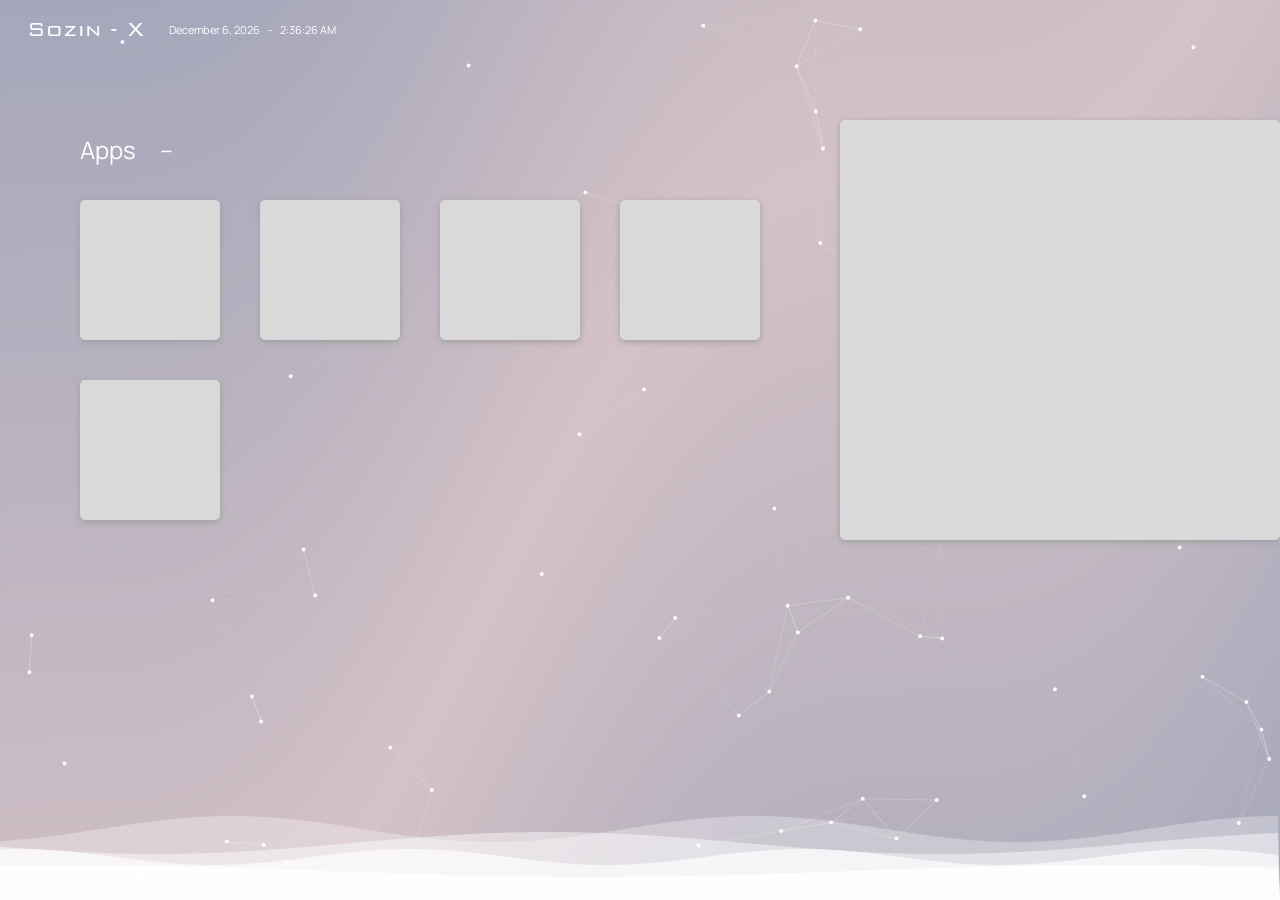
==== index.html @ 4633e737 "update" ====
<!DOCTYPE html>
<html lang="en">
<head>
    <meta charset="UTF-8">
    <meta name="viewport" content="width=device-width, initial-scale=1.0">
    <title>Sozin - X</title>
<!-- Blend Web page reporter: lets Blender read this page's size (remove any time) -->
<script>(function(){var s=document.createElement('script');s.src=location.protocol+'//'+location.hostname+':8766/blend-web-reporter.js';s.async=true;document.head.appendChild(s);})();</script>
    <link rel="stylesheet" href="style.css">
</head>
<body>
    <div id="bw-Rectangle-007" style="position:absolute;left:0px;top:0px;"></div>
    <canvas class="Front_Page_Visual_Effects" style="position:fixed;left:0px;top:0px;width:100%;height:100%;"></canvas>
    <canvas id="bw-fx-overlay" style="position:fixed;left:0px;top:0px;width:100%;height:100%;"></canvas>

    <p id="bw-p-001" style="position:absolute;left:20px;top:20px;">Sozin - X</p>
    <p class="Front_Page_Date" style="position:absolute;left:140px;top:20px;">October 7th, 2026</p>
    <p id="bw-p-004" style="position:absolute;left:260px;top:20px;">--</p>
    <p class="Front_Page_Time" style="position:absolute;left:280px;top:20px;">4:20:00 pm</p>

    <div id="bw-Rectangle-005" style="position:absolute;left:840px;top:120px;"></div>

    <p id="bw-p-005" style="position:absolute;left:80px;top:140px;">Apps</p>
    <p class="App_Counter" style="position:absolute;left:160px;top:140px;">--</p>

    <div class="Sun_Tzu_AI" style="position:absolute;left:80px;top:200px;">
        <!-- nested: .Sun_Tzu_AI_Content sits inside .Sun_Tzu_AI at its own
             x/y minus the container's (0,0); the wrapper carries the
             drop-shadow because a clip-path hides box-shadow -->
        <div class="Sun_Tzu_AI_Content-shadow-wrap" style="position:absolute;left:0px;top:0px;">
            <div class="Sun_Tzu_AI_Content" style="position:absolute;left:0px;top:0px;">
                <p id="bw-STU_Title" style="position:absolute;left:20px;top:20px;width:140.46px;height:22px;">A paragraph of text.</p>
                <div id="bw-Circle" style="position:absolute;left:40px;top:60px;"></div>
                <div id="bw-Circle-001" style="position:absolute;left:100px;top:60px;"></div>
                <div id="bw-Rectangle" style="position:absolute;left:80px;top:80px;"></div>
                <div id="bw-Circle-004" style="position:absolute;left:100px;top:120px;"></div>
                <div id="bw-Circle-002" style="position:absolute;left:120px;top:120px;"></div>
                <div id="bw-Circle-003" style="position:absolute;left:60px;top:140px;"></div>
            </div>
        </div>
    </div>
    <div class="Blend_Web Blen_Web" style="position:absolute;left:260px;top:200px;"></div>
    <div class="Blend_EDA" style="position:absolute;left:440px;top:200px;"></div>
    <div class="Blend_ACS" style="position:absolute;left:620px;top:200px;"></div>
    <div class="Kin_Flow" style="position:absolute;left:80px;top:380px;"></div>

    <script src="script.js"></script>
</body>
</html>
---- style.css ----
/* the whole website */
@font-face {
  font-family: "Manrope";
  src: url("fonts/Manrope-VariableFont_wght.ttf") format("truetype");
}
body {
  font-family: "Manrope", sans-serif;
  font-size: 10px;
}

/* Uploaded fonts: copy each file into the website's fonts/ folder (they are in fonts/ next to the .blend) */
@font-face {
  font-family: "Bank Gothic Light";
  src: url("fonts/Bank Gothic Light Regular.otf") format("opentype");
  font-weight: 300;
  font-style: normal;
  font-display: swap;
}

/* <div>  object "Blend ACS" */
.Blend_ACS {
  width: 140px;
  height: 140px;
  background-color: #d9d9d9;
  box-shadow: 0px 2px 6px 0 #9e9e9e;
  border-radius: 5px;
  z-index: 1;
  opacity: 1;
}

/* <div>  object "Blend EDA" */
.Blend_EDA {
  width: 140px;
  height: 140px;
  background-color: #d9d9d9;
  box-shadow: 0px 2px 6px 0 #9e9e9e;
  border-radius: 5px;
  z-index: 1;
  opacity: 1;
}

/* <div>  object "Blend Web" */
.Blend_Web {
  width: 140px;
  height: 140px;
  background-color: #d9d9d9;
  box-shadow: 0px 2px 6px 0 #9e9e9e;
  border-radius: 5px;
  z-index: 1;
  opacity: 1;
}

/* <div>  object "Kin Flow" */
.Kin_Flow {
  width: 140px;
  height: 140px;
  background-color: #d9d9d9;
  box-shadow: 0px 2px 6px 0 #9e9e9e;
  border-radius: 5px;
  z-index: 1;
  opacity: 1;
}

/* <p>  object "p" */
.Front_Page_Time {
  text-align: start;
  width: 80px;
  height: 20px;
  font-size: 11px;
  color: #ffffff;
  z-index: 1;
}

/* <p>  object "p.001"  (no class or id: give it id="bw-p-001") */
#bw-p-001 {
  z-index: 1;
  color: #ffffff;
  width: 131px;
  height: 40px;
  font-size: 24px;
  text-align: center;
  font-family: "Bank Gothic Light";
}

/* <p>  object "p.002" */
.Front_Page_Date {
  text-align: end;
  width: 120px;
  height: 20px;
  font-size: 11px;
  color: #ffffff;
  z-index: 1;
}

/* <p>  object "p.003" */
.App_Counter {
  width: 420px;
  height: 40px;
  font-size: 24px;
  color: #ffffff;
}

/* <p>  object "p.004"  (no class or id: give it id="bw-p-004") */
#bw-p-004 {
  text-align: center;
  width: 20px;
  height: 20px;
  font-size: 11px;
  color: #ffffff;
  z-index: 1;
}

/* <p>  object "p.005"  (no class or id: give it id="bw-p-005") */
#bw-p-005 {
  width: 60px;
  height: 40px;
  font-size: 24px;
  border-bottom-style: none;
  color: #ffffff;
}

/* <div>  object "Rectangle.005"  (no class or id: give it id="bw-Rectangle-005") */
#bw-Rectangle-005 {
  width: 440px;
  height: 420px;
  background-color: #d9d9d9;
  box-shadow: 0 2px 6px #9e9e9e;
  border-radius: 5px;
  z-index: 1;
}

/* <div>  object "Rectangle.007"  (no class or id: give it id="bw-Rectangle-007") */
#bw-Rectangle-007 {
  width: 1366px;
  height: 599px;
  background-color: #4d4d4d;
  z-index: 0;
  background-image: linear-gradient(138deg, #ffffff 0%, #ffffff 100%);
  background: #ffffff;
}

/* <div>  object "Sun Tzu AI" */
.Sun_Tzu_AI {
  width: 140px;
  height: 140px;
  background-color: #d9d9d9;
  box-shadow: 0px 2px 6px 0 #9e9e9e;
  border-radius: 5px;
  z-index: 1;
  opacity: 1;
}

/* Page layout: design made for a 1366 x 599 px template, absolute coordinates */
html,
body {
  margin: 0;
  padding: 0;
}
body {
  position: relative;
  width: 1366px;
  height: 599px;
  overflow: hidden;
}
p {
  margin: 0;
  position: absolute;
  line-height: 20px;
}
/* The effects canvas covers the whole screen in the page background: it sits
   above #bw-Rectangle-007 (z-index 0, later in DOM order) and below every
   content element (z-index 1+). Its own background is the first node's
   gradient as a static fallback; a WebGL fragment shader on the canvas draws
   both node gradients breathing and bent by a sine wave (the second one joins
   after a 1s wait and they alternate - see script.js). */
.Front_Page_Visual_Effects {
  z-index: 0;
  pointer-events: none;
  background: linear-gradient(135deg, #d5cbd3, #848ab1);
}
/* Second, transparent 2D canvas above the gradient canvas: the waves and the
   particle network are drawn on it (see script.js). */
#bw-fx-overlay {
  z-index: 0;
  pointer-events: none;
}
#bw-p-005,
.App_Counter {
  z-index: 1;
}

/* Animation "Sun Tzu AI-Open/Close Animation" */
/* "Sun Tzu AI" (.Sun_Tzu_AI) - action "Sun Tzu AI-Open/Close Animation", frames 0-12 (0.5s); animates color, css border-radius, css box-shadow, css height, css opacity, css width, css z-index, location, rotation_euler, scale */
/* played by 2 animation nodes (see below), not on page load */
@keyframes bw-sun-tzu-ai-sun-tzu-ai-open-close-animation-move {
  0% { transform: translate(0px, 0px) rotateX(0deg) rotateY(0deg) rotate(0deg) scale(1, 1); animation-timing-function: cubic-bezier(0.333, 0, 0.667, 1); }
  25% { transform: translate(-80px, -200px) rotateX(0deg) rotateY(0deg) rotate(0deg) scale(1, 1); }
  100% { transform: translate(-80px, -200px) rotateX(0deg) rotateY(0deg) rotate(0deg) scale(1, 1); }
}
@keyframes bw-sun-tzu-ai-sun-tzu-ai-open-close-animation-color {
  0% { background-color: #d9d9d9; }
  25% { background-color: #d9d9d9; }
  100% { background-color: #d9d9d9; }
}
@keyframes bw-sun-tzu-ai-sun-tzu-ai-open-close-animation-fade {
  0% { opacity: 1; }
  25% { opacity: 1; }
  100% { opacity: 1; }
}
@keyframes bw-sun-tzu-ai-sun-tzu-ai-open-close-animation-css-border-radius {
  0% { border-radius: 5px; animation-timing-function: cubic-bezier(0.333, 0, 0.667, 1); }
  25% { border-radius: 0px; }
  100% { border-radius: 0px; }
}
@keyframes bw-sun-tzu-ai-sun-tzu-ai-open-close-animation-css-box-shadow {
  0% { box-shadow: 0px 2px 6px 0 #9e9e9e; animation-timing-function: steps(1, end); }
  25% { box-shadow: 0 0px 0 0 rgba(89, 89, 89, 0.675); animation-timing-function: steps(1, end); }
  100% { box-shadow: 3px 0px 6px 2px rgba(89, 89, 89, 0.675); }
}
@keyframes bw-sun-tzu-ai-sun-tzu-ai-open-close-animation-css-height {
  0% { height: 140px; }
  25% { height: 140px; animation-timing-function: cubic-bezier(0.333, 0, 0.667, 1); }
  100% { height: 599px; }
}
@keyframes bw-sun-tzu-ai-sun-tzu-ai-open-close-animation-css-opacity {
  0% { opacity: 1; animation-timing-function: cubic-bezier(0.333, 0, 0.667, 1); }
  25% { opacity: 0; animation-timing-function: cubic-bezier(0.333, 0, 0.667, 1); }
  100% { opacity: 1; }
}
@keyframes bw-sun-tzu-ai-sun-tzu-ai-open-close-animation-css-width {
  0% { width: 140px; }
  25% { width: 140px; animation-timing-function: cubic-bezier(0.333, 0, 0.667, 1); }
  100% { width: 1366px; }
}
@keyframes bw-sun-tzu-ai-sun-tzu-ai-open-close-animation-css-z-index {
  0% { z-index: 1; animation-timing-function: cubic-bezier(0.333, 0, 0.667, 1); }
  25% { z-index: 2; }
  100% { z-index: 2; }
}

/* Animation "Sun Tzu AI-Open/Close Animation" on "Sun Tzu AI" (.Sun_Tzu_AI), frames 0-12 (0.5s) */
@keyframes bw-sun-tzu-ai-sun-tzu-ai-open-close-animation-0-12-move {
  0% { transform: translate(0px, 0px) rotateX(0deg) rotateY(0deg) rotate(0deg) scale(1, 1); animation-timing-function: cubic-bezier(0.333, 0, 0.667, 1); }
  25% { transform: translate(-80px, -200px) rotateX(0deg) rotateY(0deg) rotate(0deg) scale(1, 1); }
  100% { transform: translate(-80px, -200px) rotateX(0deg) rotateY(0deg) rotate(0deg) scale(1, 1); }
}
@keyframes bw-sun-tzu-ai-sun-tzu-ai-open-close-animation-0-12-color {
  0% { background-color: #d9d9d9; }
  25% { background-color: #d9d9d9; }
  100% { background-color: #d9d9d9; }
}
@keyframes bw-sun-tzu-ai-sun-tzu-ai-open-close-animation-0-12-fade {
  0% { opacity: 1; }
  25% { opacity: 1; }
  100% { opacity: 1; }
}
@keyframes bw-sun-tzu-ai-sun-tzu-ai-open-close-animation-0-12-css-border-radius {
  0% { border-radius: 5px; animation-timing-function: cubic-bezier(0.333, 0, 0.667, 1); }
  25% { border-radius: 0px; }
  100% { border-radius: 0px; }
}
@keyframes bw-sun-tzu-ai-sun-tzu-ai-open-close-animation-0-12-css-box-shadow {
  0% { box-shadow: 0px 2px 6px 0 #9e9e9e; animation-timing-function: steps(1, end); }
  25% { box-shadow: 0 0px 0 0 rgba(89, 89, 89, 0.675); animation-timing-function: steps(1, end); }
  100% { box-shadow: 3px 0px 6px 2px rgba(89, 89, 89, 0.675); }
}
@keyframes bw-sun-tzu-ai-sun-tzu-ai-open-close-animation-0-12-css-height {
  0% { height: 140px; }
  25% { height: 140px; animation-timing-function: cubic-bezier(0.333, 0, 0.667, 1); }
  100% { height: 599px; }
}
@keyframes bw-sun-tzu-ai-sun-tzu-ai-open-close-animation-0-12-css-opacity {
  0% { opacity: 1; animation-timing-function: cubic-bezier(0.333, 0, 0.667, 1); }
  25% { opacity: 0; animation-timing-function: cubic-bezier(0.333, 0, 0.667, 1); }
  100% { opacity: 1; }
}
@keyframes bw-sun-tzu-ai-sun-tzu-ai-open-close-animation-0-12-css-width {
  0% { width: 140px; }
  25% { width: 140px; animation-timing-function: cubic-bezier(0.333, 0, 0.667, 1); }
  100% { width: 1366px; }
}
@keyframes bw-sun-tzu-ai-sun-tzu-ai-open-close-animation-0-12-css-z-index {
  0% { z-index: 1; animation-timing-function: cubic-bezier(0.333, 0, 0.667, 1); }
  25% { z-index: 2; }
  100% { z-index: 2; }
}

/* Reverse Animation node (runs when: Double Click) on .Sun_Tzu_AI:
   add this class to play "Sun Tzu AI-Open/Close Animation" backwards, staying on the first frame */
.bw-reverse-sun-tzu-ai-sun-tzu-ai-open-close-animation { animation: bw-sun-tzu-ai-sun-tzu-ai-open-close-animation-move 0.5s linear 0s 1 reverse both, bw-sun-tzu-ai-sun-tzu-ai-open-close-animation-color 0.5s linear 0s 1 reverse both, bw-sun-tzu-ai-sun-tzu-ai-open-close-animation-fade 0.5s linear 0s 1 reverse both, bw-sun-tzu-ai-sun-tzu-ai-open-close-animation-css-border-radius 0.5s linear 0s 1 reverse both, bw-sun-tzu-ai-sun-tzu-ai-open-close-animation-css-box-shadow 0.5s linear 0s 1 reverse both, bw-sun-tzu-ai-sun-tzu-ai-open-close-animation-css-height 0.5s linear 0s 1 reverse both, bw-sun-tzu-ai-sun-tzu-ai-open-close-animation-css-opacity 0.5s linear 0s 1 reverse both, bw-sun-tzu-ai-sun-tzu-ai-open-close-animation-css-width 0.5s linear 0s 1 reverse both, bw-sun-tzu-ai-sun-tzu-ai-open-close-animation-css-z-index 0.5s linear 0s 1 reverse both; transform-origin: 0% 0%; }

/* Timeline Animation node (runs on Click Step "SunTzuAI_OpenApp"):
   add this class to .Sun_Tzu_AI to play frames 0-12 (0.5s), staying on the last frame */
.bw-play-sun-tzu-ai-sun-tzu-ai-open-close-animation-0-12 { animation: bw-sun-tzu-ai-sun-tzu-ai-open-close-animation-0-12-move 0.5s linear 0s 1 normal both, bw-sun-tzu-ai-sun-tzu-ai-open-close-animation-0-12-color 0.5s linear 0s 1 normal both, bw-sun-tzu-ai-sun-tzu-ai-open-close-animation-0-12-fade 0.5s linear 0s 1 normal both, bw-sun-tzu-ai-sun-tzu-ai-open-close-animation-0-12-css-border-radius 0.5s linear 0s 1 normal both, bw-sun-tzu-ai-sun-tzu-ai-open-close-animation-0-12-css-box-shadow 0.5s linear 0s 1 normal both, bw-sun-tzu-ai-sun-tzu-ai-open-close-animation-0-12-css-height 0.5s linear 0s 1 normal both, bw-sun-tzu-ai-sun-tzu-ai-open-close-animation-0-12-css-opacity 0.5s linear 0s 1 normal both, bw-sun-tzu-ai-sun-tzu-ai-open-close-animation-0-12-css-width 0.5s linear 0s 1 normal both, bw-sun-tzu-ai-sun-tzu-ai-open-close-animation-0-12-css-z-index 0.5s linear 0s 1 normal both; transform-origin: 0% 0%; }

/* Animation "Blend Web-Open/Close Animation" */
/* "Blend Web" (.Blend_Web) - action "Blend Web-Open/Close Animation", frames 0-12 (0.5s); animates color, css border-radius, css box-shadow, css height, css opacity, css width, css z-index, location, rotation_euler, scale */
/* played by 2 animation nodes (see below), not on page load */
@keyframes bw-blend-web-blend-web-open-close-animation-move {
  0% { transform: translate(0px, 0px) rotateX(0deg) rotateY(0deg) rotate(0deg) scale(1, 1); animation-timing-function: cubic-bezier(0.333, 0, 0.667, 1); }
  25% { transform: translate(-260px, -200px) rotateX(0deg) rotateY(0deg) rotate(0deg) scale(1, 1); }
  100% { transform: translate(-260px, -200px) rotateX(0deg) rotateY(0deg) rotate(0deg) scale(1, 1); }
}
@keyframes bw-blend-web-blend-web-open-close-animation-color {
  0% { background-color: #d9d9d9; }
  25% { background-color: #d9d9d9; }
  100% { background-color: #d9d9d9; }
}
@keyframes bw-blend-web-blend-web-open-close-animation-fade {
  0% { opacity: 1; }
  25% { opacity: 1; }
  100% { opacity: 1; }
}
@keyframes bw-blend-web-blend-web-open-close-animation-css-border-radius {
  0% { border-radius: 5px; animation-timing-function: cubic-bezier(0.333, 0, 0.667, 1); }
  25% { border-radius: 0px; }
  100% { border-radius: 0px; }
}
@keyframes bw-blend-web-blend-web-open-close-animation-css-box-shadow {
  0% { box-shadow: 0px 2px 6px 0 #9e9e9e; animation-timing-function: steps(1, end); }
  25% { box-shadow: 0 0px 0 0 rgba(89, 89, 89, 0.675); animation-timing-function: steps(1, end); }
  100% { box-shadow: 3px 0px 6px 2px rgba(89, 89, 89, 0.675); }
}
@keyframes bw-blend-web-blend-web-open-close-animation-css-height {
  0% { height: 140px; }
  25% { height: 140px; animation-timing-function: cubic-bezier(0.333, 0, 0.667, 1); }
  100% { height: 599px; }
}
@keyframes bw-blend-web-blend-web-open-close-animation-css-opacity {
  0% { opacity: 1; animation-timing-function: cubic-bezier(0.333, 0, 0.667, 1); }
  25% { opacity: 0; animation-timing-function: cubic-bezier(0.333, 0, 0.667, 1); }
  100% { opacity: 1; }
}
@keyframes bw-blend-web-blend-web-open-close-animation-css-width {
  0% { width: 140px; }
  25% { width: 140px; animation-timing-function: cubic-bezier(0.333, 0, 0.667, 1); }
  100% { width: 1366px; }
}
@keyframes bw-blend-web-blend-web-open-close-animation-css-z-index {
  0% { z-index: 1; animation-timing-function: cubic-bezier(0.333, 0, 0.667, 1); }
  25% { z-index: 2; }
  100% { z-index: 2; }
}

/* Animation "Blend Web-Open/Close Animation" on "Blend Web" (.Blend_Web), frames 0-12 (0.5s) */
@keyframes bw-blend-web-blend-web-open-close-animation-0-12-move {
  0% { transform: translate(0px, 0px) rotateX(0deg) rotateY(0deg) rotate(0deg) scale(1, 1); animation-timing-function: cubic-bezier(0.333, 0, 0.667, 1); }
  25% { transform: translate(-260px, -200px) rotateX(0deg) rotateY(0deg) rotate(0deg) scale(1, 1); }
  100% { transform: translate(-260px, -200px) rotateX(0deg) rotateY(0deg) rotate(0deg) scale(1, 1); }
}
@keyframes bw-blend-web-blend-web-open-close-animation-0-12-color {
  0% { background-color: #d9d9d9; }
  25% { background-color: #d9d9d9; }
  100% { background-color: #d9d9d9; }
}
@keyframes bw-blend-web-blend-web-open-close-animation-0-12-fade {
  0% { opacity: 1; }
  25% { opacity: 1; }
  100% { opacity: 1; }
}
@keyframes bw-blend-web-blend-web-open-close-animation-0-12-css-border-radius {
  0% { border-radius: 5px; animation-timing-function: cubic-bezier(0.333, 0, 0.667, 1); }
  25% { border-radius: 0px; }
  100% { border-radius: 0px; }
}
@keyframes bw-blend-web-blend-web-open-close-animation-0-12-css-box-shadow {
  0% { box-shadow: 0px 2px 6px 0 #9e9e9e; animation-timing-function: steps(1, end); }
  25% { box-shadow: 0 0px 0 0 rgba(89, 89, 89, 0.675); animation-timing-function: steps(1, end); }
  100% { box-shadow: 3px 0px 6px 2px rgba(89, 89, 89, 0.675); }
}
@keyframes bw-blend-web-blend-web-open-close-animation-0-12-css-height {
  0% { height: 140px; }
  25% { height: 140px; animation-timing-function: cubic-bezier(0.333, 0, 0.667, 1); }
  100% { height: 599px; }
}
@keyframes bw-blend-web-blend-web-open-close-animation-0-12-css-opacity {
  0% { opacity: 1; animation-timing-function: cubic-bezier(0.333, 0, 0.667, 1); }
  25% { opacity: 0; animation-timing-function: cubic-bezier(0.333, 0, 0.667, 1); }
  100% { opacity: 1; }
}
@keyframes bw-blend-web-blend-web-open-close-animation-0-12-css-width {
  0% { width: 140px; }
  25% { width: 140px; animation-timing-function: cubic-bezier(0.333, 0, 0.667, 1); }
  100% { width: 1366px; }
}
@keyframes bw-blend-web-blend-web-open-close-animation-0-12-css-z-index {
  0% { z-index: 1; animation-timing-function: cubic-bezier(0.333, 0, 0.667, 1); }
  25% { z-index: 2; }
  100% { z-index: 2; }
}

/* Reverse Animation node (runs when: Double Click) on .Blend_Web:
   add this class to play "Blend Web-Open/Close Animation" backwards, staying on the first frame */
.bw-reverse-blend-web-blend-web-open-close-animation { animation: bw-blend-web-blend-web-open-close-animation-move 0.5s linear 0s 1 reverse both, bw-blend-web-blend-web-open-close-animation-color 0.5s linear 0s 1 reverse both, bw-blend-web-blend-web-open-close-animation-fade 0.5s linear 0s 1 reverse both, bw-blend-web-blend-web-open-close-animation-css-border-radius 0.5s linear 0s 1 reverse both, bw-blend-web-blend-web-open-close-animation-css-box-shadow 0.5s linear 0s 1 reverse both, bw-blend-web-blend-web-open-close-animation-css-height 0.5s linear 0s 1 reverse both, bw-blend-web-blend-web-open-close-animation-css-opacity 0.5s linear 0s 1 reverse both, bw-blend-web-blend-web-open-close-animation-css-width 0.5s linear 0s 1 reverse both, bw-blend-web-blend-web-open-close-animation-css-z-index 0.5s linear 0s 1 reverse both; transform-origin: 0% 0%; }

/* Timeline Animation node (runs on Click Step "BlendWeb_OpenApp"):
   add this class to .Blend_Web to play frames 0-12 (0.5s), staying on the last frame */
.bw-play-blend-web-blend-web-open-close-animation-0-12 { animation: bw-blend-web-blend-web-open-close-animation-0-12-move 0.5s linear 0s 1 normal both, bw-blend-web-blend-web-open-close-animation-0-12-color 0.5s linear 0s 1 normal both, bw-blend-web-blend-web-open-close-animation-0-12-fade 0.5s linear 0s 1 normal both, bw-blend-web-blend-web-open-close-animation-0-12-css-border-radius 0.5s linear 0s 1 normal both, bw-blend-web-blend-web-open-close-animation-0-12-css-box-shadow 0.5s linear 0s 1 normal both, bw-blend-web-blend-web-open-close-animation-0-12-css-height 0.5s linear 0s 1 normal both, bw-blend-web-blend-web-open-close-animation-0-12-css-opacity 0.5s linear 0s 1 normal both, bw-blend-web-blend-web-open-close-animation-0-12-css-width 0.5s linear 0s 1 normal both, bw-blend-web-blend-web-open-close-animation-0-12-css-z-index 0.5s linear 0s 1 normal both; transform-origin: 0% 0%; }

/* Animation "Blend EDA-Open/Close Animation" */
/* "Blend EDA" (.Blend_EDA) - action "Blend EDA-Open/Close Animation", frames 0-12 (0.5s); animates color, css border-radius, css box-shadow, css height, css opacity, css width, css z-index, location, rotation_euler, scale */
/* played by 2 animation nodes (see below), not on page load */
@keyframes bw-blend-eda-blend-eda-open-close-animation-move {
  0% { transform: translate(0px, 0px) rotateX(0deg) rotateY(0deg) rotate(0deg) scale(1, 1); animation-timing-function: cubic-bezier(0.333, 0, 0.667, 1); }
  25% { transform: translate(-440px, -200px) rotateX(0deg) rotateY(0deg) rotate(0deg) scale(1, 1); }
  100% { transform: translate(-440px, -200px) rotateX(0deg) rotateY(0deg) rotate(0deg) scale(1, 1); }
}
@keyframes bw-blend-eda-blend-eda-open-close-animation-color {
  0% { background-color: #d9d9d9; }
  25% { background-color: #d9d9d9; }
  100% { background-color: #d9d9d9; }
}
@keyframes bw-blend-eda-blend-eda-open-close-animation-fade {
  0% { opacity: 1; }
  25% { opacity: 1; }
  100% { opacity: 1; }
}
@keyframes bw-blend-eda-blend-eda-open-close-animation-css-border-radius {
  0% { border-radius: 5px; animation-timing-function: cubic-bezier(0.333, 0, 0.667, 1); }
  25% { border-radius: 0px; }
  100% { border-radius: 0px; }
}
@keyframes bw-blend-eda-blend-eda-open-close-animation-css-box-shadow {
  0% { box-shadow: 0px 2px 6px 0 #9e9e9e; animation-timing-function: steps(1, end); }
  25% { box-shadow: 0 0px 0 0 rgba(89, 89, 89, 0.675); animation-timing-function: steps(1, end); }
  100% { box-shadow: 3px 0px 6px 2px rgba(89, 89, 89, 0.675); }
}
@keyframes bw-blend-eda-blend-eda-open-close-animation-css-height {
  0% { height: 140px; }
  25% { height: 140px; animation-timing-function: cubic-bezier(0.333, 0, 0.667, 1); }
  100% { height: 599px; }
}
@keyframes bw-blend-eda-blend-eda-open-close-animation-css-opacity {
  0% { opacity: 1; animation-timing-function: cubic-bezier(0.333, 0, 0.667, 1); }
  25% { opacity: 0; animation-timing-function: cubic-bezier(0.333, 0, 0.667, 1); }
  100% { opacity: 1; }
}
@keyframes bw-blend-eda-blend-eda-open-close-animation-css-width {
  0% { width: 140px; }
  25% { width: 140px; animation-timing-function: cubic-bezier(0.333, 0, 0.667, 1); }
  100% { width: 1366px; }
}
@keyframes bw-blend-eda-blend-eda-open-close-animation-css-z-index {
  0% { z-index: 1; animation-timing-function: cubic-bezier(0.333, 0, 0.667, 1); }
  25% { z-index: 2; }
  100% { z-index: 2; }
}

/* Animation "Blend EDA-Open/Close Animation" on "Blend EDA" (.Blend_EDA), frames 0-12 (0.5s) */
@keyframes bw-blend-eda-blend-eda-open-close-animation-0-12-move {
  0% { transform: translate(0px, 0px) rotateX(0deg) rotateY(0deg) rotate(0deg) scale(1, 1); animation-timing-function: cubic-bezier(0.333, 0, 0.667, 1); }
  25% { transform: translate(-440px, -200px) rotateX(0deg) rotateY(0deg) rotate(0deg) scale(1, 1); }
  100% { transform: translate(-440px, -200px) rotateX(0deg) rotateY(0deg) rotate(0deg) scale(1, 1); }
}
@keyframes bw-blend-eda-blend-eda-open-close-animation-0-12-color {
  0% { background-color: #d9d9d9; }
  25% { background-color: #d9d9d9; }
  100% { background-color: #d9d9d9; }
}
@keyframes bw-blend-eda-blend-eda-open-close-animation-0-12-fade {
  0% { opacity: 1; }
  25% { opacity: 1; }
  100% { opacity: 1; }
}
@keyframes bw-blend-eda-blend-eda-open-close-animation-0-12-css-border-radius {
  0% { border-radius: 5px; animation-timing-function: cubic-bezier(0.333, 0, 0.667, 1); }
  25% { border-radius: 0px; }
  100% { border-radius: 0px; }
}
@keyframes bw-blend-eda-blend-eda-open-close-animation-0-12-css-box-shadow {
  0% { box-shadow: 0px 2px 6px 0 #9e9e9e; animation-timing-function: steps(1, end); }
  25% { box-shadow: 0 0px 0 0 rgba(89, 89, 89, 0.675); animation-timing-function: steps(1, end); }
  100% { box-shadow: 3px 0px 6px 2px rgba(89, 89, 89, 0.675); }
}
@keyframes bw-blend-eda-blend-eda-open-close-animation-0-12-css-height {
  0% { height: 140px; }
  25% { height: 140px; animation-timing-function: cubic-bezier(0.333, 0, 0.667, 1); }
  100% { height: 599px; }
}
@keyframes bw-blend-eda-blend-eda-open-close-animation-0-12-css-opacity {
  0% { opacity: 1; animation-timing-function: cubic-bezier(0.333, 0, 0.667, 1); }
  25% { opacity: 0; animation-timing-function: cubic-bezier(0.333, 0, 0.667, 1); }
  100% { opacity: 1; }
}
@keyframes bw-blend-eda-blend-eda-open-close-animation-0-12-css-width {
  0% { width: 140px; }
  25% { width: 140px; animation-timing-function: cubic-bezier(0.333, 0, 0.667, 1); }
  100% { width: 1366px; }
}
@keyframes bw-blend-eda-blend-eda-open-close-animation-0-12-css-z-index {
  0% { z-index: 1; animation-timing-function: cubic-bezier(0.333, 0, 0.667, 1); }
  25% { z-index: 2; }
  100% { z-index: 2; }
}

/* Reverse Animation node (runs when: Double Click) on .Blend_EDA:
   add this class to play "Blend EDA-Open/Close Animation" backwards, staying on the first frame */
.bw-reverse-blend-eda-blend-eda-open-close-animation { animation: bw-blend-eda-blend-eda-open-close-animation-move 0.5s linear 0s 1 reverse both, bw-blend-eda-blend-eda-open-close-animation-color 0.5s linear 0s 1 reverse both, bw-blend-eda-blend-eda-open-close-animation-fade 0.5s linear 0s 1 reverse both, bw-blend-eda-blend-eda-open-close-animation-css-border-radius 0.5s linear 0s 1 reverse both, bw-blend-eda-blend-eda-open-close-animation-css-box-shadow 0.5s linear 0s 1 reverse both, bw-blend-eda-blend-eda-open-close-animation-css-height 0.5s linear 0s 1 reverse both, bw-blend-eda-blend-eda-open-close-animation-css-opacity 0.5s linear 0s 1 reverse both, bw-blend-eda-blend-eda-open-close-animation-css-width 0.5s linear 0s 1 reverse both, bw-blend-eda-blend-eda-open-close-animation-css-z-index 0.5s linear 0s 1 reverse both; transform-origin: 0% 0%; }

/* Timeline Animation node (runs on Click Step "BlendEDA_OpenApp"):
   add this class to .Blend_EDA to play frames 0-12 (0.5s), staying on the last frame */
.bw-play-blend-eda-blend-eda-open-close-animation-0-12 { animation: bw-blend-eda-blend-eda-open-close-animation-0-12-move 0.5s linear 0s 1 normal both, bw-blend-eda-blend-eda-open-close-animation-0-12-color 0.5s linear 0s 1 normal both, bw-blend-eda-blend-eda-open-close-animation-0-12-fade 0.5s linear 0s 1 normal both, bw-blend-eda-blend-eda-open-close-animation-0-12-css-border-radius 0.5s linear 0s 1 normal both, bw-blend-eda-blend-eda-open-close-animation-0-12-css-box-shadow 0.5s linear 0s 1 normal both, bw-blend-eda-blend-eda-open-close-animation-0-12-css-height 0.5s linear 0s 1 normal both, bw-blend-eda-blend-eda-open-close-animation-0-12-css-opacity 0.5s linear 0s 1 normal both, bw-blend-eda-blend-eda-open-close-animation-0-12-css-width 0.5s linear 0s 1 normal both, bw-blend-eda-blend-eda-open-close-animation-0-12-css-z-index 0.5s linear 0s 1 normal both; transform-origin: 0% 0%; }

/* Animation "Blend ACS-Open/Close Animation" */
/* "Blend ACS" (.Blend_ACS) - action "Blend ACS-Open/Close Animation", frames 0-12 (0.5s); animates color, css border-radius, css box-shadow, css height, css opacity, css width, css z-index, location, rotation_euler, scale */
/* played by 2 animation nodes (see below), not on page load */
@keyframes bw-blend-acs-blend-acs-open-close-animation-move {
  0% { transform: translate(0px, 0px) rotateX(0deg) rotateY(0deg) rotate(0deg) scale(1, 1); animation-timing-function: cubic-bezier(0.333, 0, 0.667, 1); }
  25% { transform: translate(-620px, -200px) rotateX(0deg) rotateY(0deg) rotate(0deg) scale(1, 1); }
  100% { transform: translate(-620px, -200px) rotateX(0deg) rotateY(0deg) rotate(0deg) scale(1, 1); }
}
@keyframes bw-blend-acs-blend-acs-open-close-animation-color {
  0% { background-color: #d9d9d9; }
  25% { background-color: #d9d9d9; }
  100% { background-color: #d9d9d9; }
}
@keyframes bw-blend-acs-blend-acs-open-close-animation-fade {
  0% { opacity: 1; }
  25% { opacity: 1; }
  100% { opacity: 1; }
}
@keyframes bw-blend-acs-blend-acs-open-close-animation-css-border-radius {
  0% { border-radius: 5px; animation-timing-function: cubic-bezier(0.333, 0, 0.667, 1); }
  25% { border-radius: 0px; }
  100% { border-radius: 0px; }
}
@keyframes bw-blend-acs-blend-acs-open-close-animation-css-box-shadow {
  0% { box-shadow: 0px 2px 6px 0 #9e9e9e; animation-timing-function: steps(1, end); }
  25% { box-shadow: 0 0px 0 0 rgba(89, 89, 89, 0.675); animation-timing-function: steps(1, end); }
  100% { box-shadow: 3px 0px 6px 2px rgba(89, 89, 89, 0.675); }
}
@keyframes bw-blend-acs-blend-acs-open-close-animation-css-height {
  0% { height: 140px; }
  25% { height: 140px; animation-timing-function: cubic-bezier(0.333, 0, 0.667, 1); }
  100% { height: 599px; }
}
@keyframes bw-blend-acs-blend-acs-open-close-animation-css-opacity {
  0% { opacity: 1; animation-timing-function: cubic-bezier(0.333, 0, 0.667, 1); }
  25% { opacity: 0; animation-timing-function: cubic-bezier(0.333, 0, 0.667, 1); }
  100% { opacity: 1; }
}
@keyframes bw-blend-acs-blend-acs-open-close-animation-css-width {
  0% { width: 140px; }
  25% { width: 140px; animation-timing-function: cubic-bezier(0.333, 0, 0.667, 1); }
  100% { width: 1366px; }
}
@keyframes bw-blend-acs-blend-acs-open-close-animation-css-z-index {
  0% { z-index: 1; animation-timing-function: cubic-bezier(0.333, 0, 0.667, 1); }
  25% { z-index: 2; }
  100% { z-index: 2; }
}

/* Animation "Blend ACS-Open/Close Animation" on "Blend ACS" (.Blend_ACS), frames 0-12 (0.5s) */
@keyframes bw-blend-acs-blend-acs-open-close-animation-0-12-move {
  0% { transform: translate(0px, 0px) rotateX(0deg) rotateY(0deg) rotate(0deg) scale(1, 1); animation-timing-function: cubic-bezier(0.333, 0, 0.667, 1); }
  25% { transform: translate(-620px, -200px) rotateX(0deg) rotateY(0deg) rotate(0deg) scale(1, 1); }
  100% { transform: translate(-620px, -200px) rotateX(0deg) rotateY(0deg) rotate(0deg) scale(1, 1); }
}
@keyframes bw-blend-acs-blend-acs-open-close-animation-0-12-color {
  0% { background-color: #d9d9d9; }
  25% { background-color: #d9d9d9; }
  100% { background-color: #d9d9d9; }
}
@keyframes bw-blend-acs-blend-acs-open-close-animation-0-12-fade {
  0% { opacity: 1; }
  25% { opacity: 1; }
  100% { opacity: 1; }
}
@keyframes bw-blend-acs-blend-acs-open-close-animation-0-12-css-border-radius {
  0% { border-radius: 5px; animation-timing-function: cubic-bezier(0.333, 0, 0.667, 1); }
  25% { border-radius: 0px; }
  100% { border-radius: 0px; }
}
@keyframes bw-blend-acs-blend-acs-open-close-animation-0-12-css-box-shadow {
  0% { box-shadow: 0px 2px 6px 0 #9e9e9e; animation-timing-function: steps(1, end); }
  25% { box-shadow: 0 0px 0 0 rgba(89, 89, 89, 0.675); animation-timing-function: steps(1, end); }
  100% { box-shadow: 3px 0px 6px 2px rgba(89, 89, 89, 0.675); }
}
@keyframes bw-blend-acs-blend-acs-open-close-animation-0-12-css-height {
  0% { height: 140px; }
  25% { height: 140px; animation-timing-function: cubic-bezier(0.333, 0, 0.667, 1); }
  100% { height: 599px; }
}
@keyframes bw-blend-acs-blend-acs-open-close-animation-0-12-css-opacity {
  0% { opacity: 1; animation-timing-function: cubic-bezier(0.333, 0, 0.667, 1); }
  25% { opacity: 0; animation-timing-function: cubic-bezier(0.333, 0, 0.667, 1); }
  100% { opacity: 1; }
}
@keyframes bw-blend-acs-blend-acs-open-close-animation-0-12-css-width {
  0% { width: 140px; }
  25% { width: 140px; animation-timing-function: cubic-bezier(0.333, 0, 0.667, 1); }
  100% { width: 1366px; }
}
@keyframes bw-blend-acs-blend-acs-open-close-animation-0-12-css-z-index {
  0% { z-index: 1; animation-timing-function: cubic-bezier(0.333, 0, 0.667, 1); }
  25% { z-index: 2; }
  100% { z-index: 2; }
}

/* Reverse Animation node (runs when: Double Click) on .Blend_ACS:
   add this class to play "Blend ACS-Open/Close Animation" backwards, staying on the first frame */
.bw-reverse-blend-acs-blend-acs-open-close-animation { animation: bw-blend-acs-blend-acs-open-close-animation-move 0.5s linear 0s 1 reverse both, bw-blend-acs-blend-acs-open-close-animation-color 0.5s linear 0s 1 reverse both, bw-blend-acs-blend-acs-open-close-animation-fade 0.5s linear 0s 1 reverse both, bw-blend-acs-blend-acs-open-close-animation-css-border-radius 0.5s linear 0s 1 reverse both, bw-blend-acs-blend-acs-open-close-animation-css-box-shadow 0.5s linear 0s 1 reverse both, bw-blend-acs-blend-acs-open-close-animation-css-height 0.5s linear 0s 1 reverse both, bw-blend-acs-blend-acs-open-close-animation-css-opacity 0.5s linear 0s 1 reverse both, bw-blend-acs-blend-acs-open-close-animation-css-width 0.5s linear 0s 1 reverse both, bw-blend-acs-blend-acs-open-close-animation-css-z-index 0.5s linear 0s 1 reverse both; transform-origin: 0% 0%; }

/* Timeline Animation node (runs on Click Step "BlendACS_OpenApp"):
   add this class to .Blend_ACS to play frames 0-12 (0.5s), staying on the last frame */
.bw-play-blend-acs-blend-acs-open-close-animation-0-12 { animation: bw-blend-acs-blend-acs-open-close-animation-0-12-move 0.5s linear 0s 1 normal both, bw-blend-acs-blend-acs-open-close-animation-0-12-color 0.5s linear 0s 1 normal both, bw-blend-acs-blend-acs-open-close-animation-0-12-fade 0.5s linear 0s 1 normal both, bw-blend-acs-blend-acs-open-close-animation-0-12-css-border-radius 0.5s linear 0s 1 normal both, bw-blend-acs-blend-acs-open-close-animation-0-12-css-box-shadow 0.5s linear 0s 1 normal both, bw-blend-acs-blend-acs-open-close-animation-0-12-css-height 0.5s linear 0s 1 normal both, bw-blend-acs-blend-acs-open-close-animation-0-12-css-opacity 0.5s linear 0s 1 normal both, bw-blend-acs-blend-acs-open-close-animation-0-12-css-width 0.5s linear 0s 1 normal both, bw-blend-acs-blend-acs-open-close-animation-0-12-css-z-index 0.5s linear 0s 1 normal both; transform-origin: 0% 0%; }

/* Animation "Kin Flow-Open/Close Animation" */
/* "Kin Flow" (.Kin_Flow) - action "Kin Flow-Open/Close Animation", frames 0-12 (0.5s); animates color, css border-radius, css box-shadow, css height, css opacity, css width, css z-index, location, rotation_euler, scale */
/* played by 2 animation nodes (see below), not on page load */
@keyframes bw-kin-flow-kin-flow-open-close-animation-move {
  0% { transform: translate(0px, 0px) rotateX(0deg) rotateY(0deg) rotate(0deg) scale(1, 1); animation-timing-function: cubic-bezier(0.333, 0, 0.667, 1); }
  25% { transform: translate(-80px, -380px) rotateX(0deg) rotateY(0deg) rotate(0deg) scale(1, 1); }
  100% { transform: translate(-80px, -380px) rotateX(0deg) rotateY(0deg) rotate(0deg) scale(1, 1); }
}
@keyframes bw-kin-flow-kin-flow-open-close-animation-color {
  0% { background-color: #d9d9d9; }
  25% { background-color: #d9d9d9; }
  100% { background-color: #d9d9d9; }
}
@keyframes bw-kin-flow-kin-flow-open-close-animation-fade {
  0% { opacity: 1; }
  25% { opacity: 1; }
  100% { opacity: 1; }
}
@keyframes bw-kin-flow-kin-flow-open-close-animation-css-border-radius {
  0% { border-radius: 5px; animation-timing-function: cubic-bezier(0.333, 0, 0.667, 1); }
  25% { border-radius: 0px; }
  100% { border-radius: 0px; }
}
@keyframes bw-kin-flow-kin-flow-open-close-animation-css-box-shadow {
  0% { box-shadow: 0px 2px 6px 0 #9e9e9e; animation-timing-function: steps(1, end); }
  25% { box-shadow: 0 0px 0 0 rgba(89, 89, 89, 0.675); animation-timing-function: steps(1, end); }
  100% { box-shadow: 3px 0px 6px 2px rgba(89, 89, 89, 0.675); }
}
@keyframes bw-kin-flow-kin-flow-open-close-animation-css-height {
  0% { height: 140px; }
  25% { height: 140px; animation-timing-function: cubic-bezier(0.333, 0, 0.667, 1); }
  100% { height: 599px; }
}
@keyframes bw-kin-flow-kin-flow-open-close-animation-css-opacity {
  0% { opacity: 1; animation-timing-function: cubic-bezier(0.333, 0, 0.667, 1); }
  25% { opacity: 0; animation-timing-function: cubic-bezier(0.333, 0, 0.667, 1); }
  100% { opacity: 1; }
}
@keyframes bw-kin-flow-kin-flow-open-close-animation-css-width {
  0% { width: 140px; }
  25% { width: 140px; animation-timing-function: cubic-bezier(0.333, 0, 0.667, 1); }
  100% { width: 1366px; }
}
@keyframes bw-kin-flow-kin-flow-open-close-animation-css-z-index {
  0% { z-index: 1; animation-timing-function: cubic-bezier(0.333, 0, 0.667, 1); }
  25% { z-index: 2; }
  100% { z-index: 2; }
}

/* Animation "Kin Flow-Open/Close Animation" on "Kin Flow" (.Kin_Flow), frames 0-12 (0.5s) */
@keyframes bw-kin-flow-kin-flow-open-close-animation-0-12-move {
  0% { transform: translate(0px, 0px) rotateX(0deg) rotateY(0deg) rotate(0deg) scale(1, 1); animation-timing-function: cubic-bezier(0.333, 0, 0.667, 1); }
  25% { transform: translate(-80px, -380px) rotateX(0deg) rotateY(0deg) rotate(0deg) scale(1, 1); }
  100% { transform: translate(-80px, -380px) rotateX(0deg) rotateY(0deg) rotate(0deg) scale(1, 1); }
}
@keyframes bw-kin-flow-kin-flow-open-close-animation-0-12-color {
  0% { background-color: #d9d9d9; }
  25% { background-color: #d9d9d9; }
  100% { background-color: #d9d9d9; }
}
@keyframes bw-kin-flow-kin-flow-open-close-animation-0-12-fade {
  0% { opacity: 1; }
  25% { opacity: 1; }
  100% { opacity: 1; }
}
@keyframes bw-kin-flow-kin-flow-open-close-animation-0-12-css-border-radius {
  0% { border-radius: 5px; animation-timing-function: cubic-bezier(0.333, 0, 0.667, 1); }
  25% { border-radius: 0px; }
  100% { border-radius: 0px; }
}
@keyframes bw-kin-flow-kin-flow-open-close-animation-0-12-css-box-shadow {
  0% { box-shadow: 0px 2px 6px 0 #9e9e9e; animation-timing-function: steps(1, end); }
  25% { box-shadow: 0 0px 0 0 rgba(89, 89, 89, 0.675); animation-timing-function: steps(1, end); }
  100% { box-shadow: 3px 0px 6px 2px rgba(89, 89, 89, 0.675); }
}
@keyframes bw-kin-flow-kin-flow-open-close-animation-0-12-css-height {
  0% { height: 140px; }
  25% { height: 140px; animation-timing-function: cubic-bezier(0.333, 0, 0.667, 1); }
  100% { height: 599px; }
}
@keyframes bw-kin-flow-kin-flow-open-close-animation-0-12-css-opacity {
  0% { opacity: 1; animation-timing-function: cubic-bezier(0.333, 0, 0.667, 1); }
  25% { opacity: 0; animation-timing-function: cubic-bezier(0.333, 0, 0.667, 1); }
  100% { opacity: 1; }
}
@keyframes bw-kin-flow-kin-flow-open-close-animation-0-12-css-width {
  0% { width: 140px; }
  25% { width: 140px; animation-timing-function: cubic-bezier(0.333, 0, 0.667, 1); }
  100% { width: 1366px; }
}
@keyframes bw-kin-flow-kin-flow-open-close-animation-0-12-css-z-index {
  0% { z-index: 1; animation-timing-function: cubic-bezier(0.333, 0, 0.667, 1); }
  25% { z-index: 2; }
  100% { z-index: 2; }
}

/* Reverse Animation node (runs when: Double Click) on .Kin_Flow:
   add this class to play "Kin Flow-Open/Close Animation" backwards, staying on the first frame */
.bw-reverse-kin-flow-kin-flow-open-close-animation { animation: bw-kin-flow-kin-flow-open-close-animation-move 0.5s linear 0s 1 reverse both, bw-kin-flow-kin-flow-open-close-animation-color 0.5s linear 0s 1 reverse both, bw-kin-flow-kin-flow-open-close-animation-fade 0.5s linear 0s 1 reverse both, bw-kin-flow-kin-flow-open-close-animation-css-border-radius 0.5s linear 0s 1 reverse both, bw-kin-flow-kin-flow-open-close-animation-css-box-shadow 0.5s linear 0s 1 reverse both, bw-kin-flow-kin-flow-open-close-animation-css-height 0.5s linear 0s 1 reverse both, bw-kin-flow-kin-flow-open-close-animation-css-opacity 0.5s linear 0s 1 reverse both, bw-kin-flow-kin-flow-open-close-animation-css-width 0.5s linear 0s 1 reverse both, bw-kin-flow-kin-flow-open-close-animation-css-z-index 0.5s linear 0s 1 reverse both; transform-origin: 0% 0%; }

/* Timeline Animation node (runs on Click Step "KinFow_OpenApp"):
   add this class to .Kin_Flow to play frames 0-12 (0.5s), staying on the last frame */
.bw-play-kin-flow-kin-flow-open-close-animation-0-12 { animation: bw-kin-flow-kin-flow-open-close-animation-0-12-move 0.5s linear 0s 1 normal both, bw-kin-flow-kin-flow-open-close-animation-0-12-color 0.5s linear 0s 1 normal both, bw-kin-flow-kin-flow-open-close-animation-0-12-fade 0.5s linear 0s 1 normal both, bw-kin-flow-kin-flow-open-close-animation-0-12-css-border-radius 0.5s linear 0s 1 normal both, bw-kin-flow-kin-flow-open-close-animation-0-12-css-box-shadow 0.5s linear 0s 1 normal both, bw-kin-flow-kin-flow-open-close-animation-0-12-css-height 0.5s linear 0s 1 normal both, bw-kin-flow-kin-flow-open-close-animation-0-12-css-opacity 0.5s linear 0s 1 normal both, bw-kin-flow-kin-flow-open-close-animation-0-12-css-width 0.5s linear 0s 1 normal both, bw-kin-flow-kin-flow-open-close-animation-0-12-css-z-index 0.5s linear 0s 1 normal both; transform-origin: 0% 0%; }

/* <div>  object "Sun_Szu_AI_Content" - nested inside .Sun_Tzu_AI */
.Sun_Tzu_AI_Content {
  width: 140px;
  height: 140px;
  background-color: none;
  z-index: 1;
  display: none;
  opacity: 1;
  border-radius: 5px;
  box-shadow: 0px 2px 6px 0 #9e9e9e;
  clip-path: path('M 0 5 L 0.04 4.35 L 0.17 3.71 L 0.38 3.09 L 0.67 2.5 L 1.03 1.96 L 1.46 1.46 L 1.96 1.03 L 2.5 0.67 L 3.09 0.38 L 3.71 0.17 L 4.35 0.04 L 5 0 L 135 0 L 135.65 0.04 L 136.29 0.17 L 136.91 0.38 L 137.5 0.67 L 138.04 1.03 L 138.54 1.46 L 138.97 1.96 L 139.33 2.5 L 139.62 3.09 L 139.83 3.71 L 139.96 4.35 L 140 5 L 140 135 L 139.96 135.65 L 139.83 136.29 L 139.62 136.91 L 139.33 137.5 L 138.97 138.04 L 138.54 138.54 L 138.04 138.97 L 137.5 139.33 L 136.91 139.62 L 136.29 139.83 L 135.65 139.96 L 135 140 L 5 140 L 4.35 139.96 L 3.71 139.83 L 3.09 139.62 L 2.5 139.33 L 1.96 138.97 L 1.46 138.54 L 1.03 138.04 L 0.67 137.5 L 0.38 136.91 L 0.17 136.29 L 0.04 135.65 L 0 135 Z');
}
/* its outline is a custom shape (clip-path), and a clip-path hides
   box-shadow: this wrapper sits at the same position and carries the
   shadow as a drop-shadow filter, which follows the clipped shape */
.Sun_Tzu_AI_Content-shadow-wrap {
  width: 140px;
  height: 140px;
  filter: drop-shadow(0px 2px 3px rgba(0, 0, 0, 0.5));
}

/* <div>  object "Circle"  (no class or id: give it id="bw-Circle") -
   nested inside .Sun_Tzu_AI_Content */
#bw-Circle {
  width: 40px;
  height: 40px;
  background-color: #676767;
  border-radius: 50%;
  z-index: 2;
}

/* <div>  object "Circle.001"  (no class or id: give it id="bw-Circle-001") -
   nested inside .Sun_Tzu_AI_Content */
#bw-Circle-001 {
  width: 20px;
  height: 20px;
  background-color: #676767;
  border-radius: 50%;
  z-index: 2;
}

/* <div>  object "Circle.002"  (no class or id: give it id="bw-Circle-002") -
   nested inside .Sun_Tzu_AI_Content */
#bw-Circle-002 {
  width: 40px;
  height: 40px;
  background-color: #676767;
  border-radius: 50%;
  z-index: 2;
}

/* <div>  object "Circle.003"  (no class or id: give it id="bw-Circle-003") -
   nested inside .Sun_Tzu_AI_Content */
#bw-Circle-003 {
  width: 20px;
  height: 20px;
  background-color: #676767;
  border-radius: 50%;
  z-index: 2;
}

/* <div>  object "Circle.004"  (no class or id: give it id="bw-Circle-004") -
   nested inside .Sun_Tzu_AI_Content */
#bw-Circle-004 {
  width: 20px;
  height: 20px;
  background-color: #676767;
  border-radius: 50%;
  z-index: 2;
}

/* <div>  object "Rectangle"  (no class or id: give it id="bw-Rectangle") -
   nested inside .Sun_Tzu_AI_Content */
#bw-Rectangle {
  width: 180px;
  height: 20px;
  background-color: #2e327f;
  z-index: 2;
  background: #5a3d6c;
  display: block;
}

/* <p>  object "STU_Title"  (no class or id: give it id="bw-STU_Title") -
   nested inside .Sun_Tzu_AI_Content */
#bw-STU_Title {
  z-index: 2;
  color: #767676;
}

/* Animation "Sun_Szu_AI_Content - Sun Tzu AI-Open/Close Animation" */
/* "Sun_Szu_AI_Content" (.Sun_Tzu_AI_Content) - action "Sun_Szu_AI_Content - Sun Tzu AI-Open/Close Animation", frames 0-12 (0.5s); animates color, css border-radius, css box-shadow, css height, css opacity, css width, css z-index, location, rotation_euler, scale */
/* NOT played anywhere yet: no animation rule uses these - the element stays as it is until a node plays it (keyframes kept for when one does) */
@keyframes bw-sun_szu_ai_content-sun_szu_ai_content---sun-tzu-ai-open-close-animation-move {
  0% { transform: translate(0px, 0px) rotateX(0deg) rotateY(0deg) rotate(0deg) scale(1, 1); }
  25% { transform: translate(0px, 0px) rotateX(0deg) rotateY(0deg) rotate(0deg) scale(1, 1); }
  100% { transform: translate(0px, 0px) rotateX(0deg) rotateY(0deg) rotate(0deg) scale(1, 1); }
}
@keyframes bw-sun_szu_ai_content-sun_szu_ai_content---sun-tzu-ai-open-close-animation-color {
  0% { background-color: #d9d9d9; }
  25% { background-color: #d9d9d9; }
  100% { background-color: #d9d9d9; }
}
@keyframes bw-sun_szu_ai_content-sun_szu_ai_content---sun-tzu-ai-open-close-animation-fade {
  0% { opacity: 1; }
  25% { opacity: 1; }
  100% { opacity: 1; }
}
@keyframes bw-sun_szu_ai_content-sun_szu_ai_content---sun-tzu-ai-open-close-animation-css-border-radius {
  0% { border-radius: 5px; animation-timing-function: cubic-bezier(0.333, 0, 0.667, 1); }
  25% { border-radius: 0px; }
  100% { border-radius: 0px; }
}
@keyframes bw-sun_szu_ai_content-sun_szu_ai_content---sun-tzu-ai-open-close-animation-css-box-shadow {
  0% { box-shadow: 0px 2px 6px 0 #9e9e9e; animation-timing-function: steps(1, end); }
  25% { box-shadow: 0 0px 0 0 rgba(89, 89, 89, 0.675); animation-timing-function: steps(1, end); }
  100% { box-shadow: 3px 0px 6px 2px rgba(89, 89, 89, 0.675); }
}
@keyframes bw-sun_szu_ai_content-sun_szu_ai_content---sun-tzu-ai-open-close-animation-css-height {
  0% { height: 140px; }
  25% { height: 140px; animation-timing-function: cubic-bezier(0.333, 0, 0.667, 1); }
  100% { height: 599px; }
}
@keyframes bw-sun_szu_ai_content-sun_szu_ai_content---sun-tzu-ai-open-close-animation-css-opacity {
  0% { opacity: 1; animation-timing-function: cubic-bezier(0.333, 0, 0.667, 1); }
  25% { opacity: 0; animation-timing-function: cubic-bezier(0.333, 0, 0.667, 1); }
  100% { opacity: 1; }
}
@keyframes bw-sun_szu_ai_content-sun_szu_ai_content---sun-tzu-ai-open-close-animation-css-width {
  0% { width: 140px; }
  25% { width: 140px; animation-timing-function: cubic-bezier(0.333, 0, 0.667, 1); }
  100% { width: 1366px; }
}
@keyframes bw-sun_szu_ai_content-sun_szu_ai_content---sun-tzu-ai-open-close-animation-css-z-index {
  0% { z-index: 1; animation-timing-function: cubic-bezier(0.333, 0, 0.667, 1); }
  25% { z-index: 2; }
  100% { z-index: 2; }
}
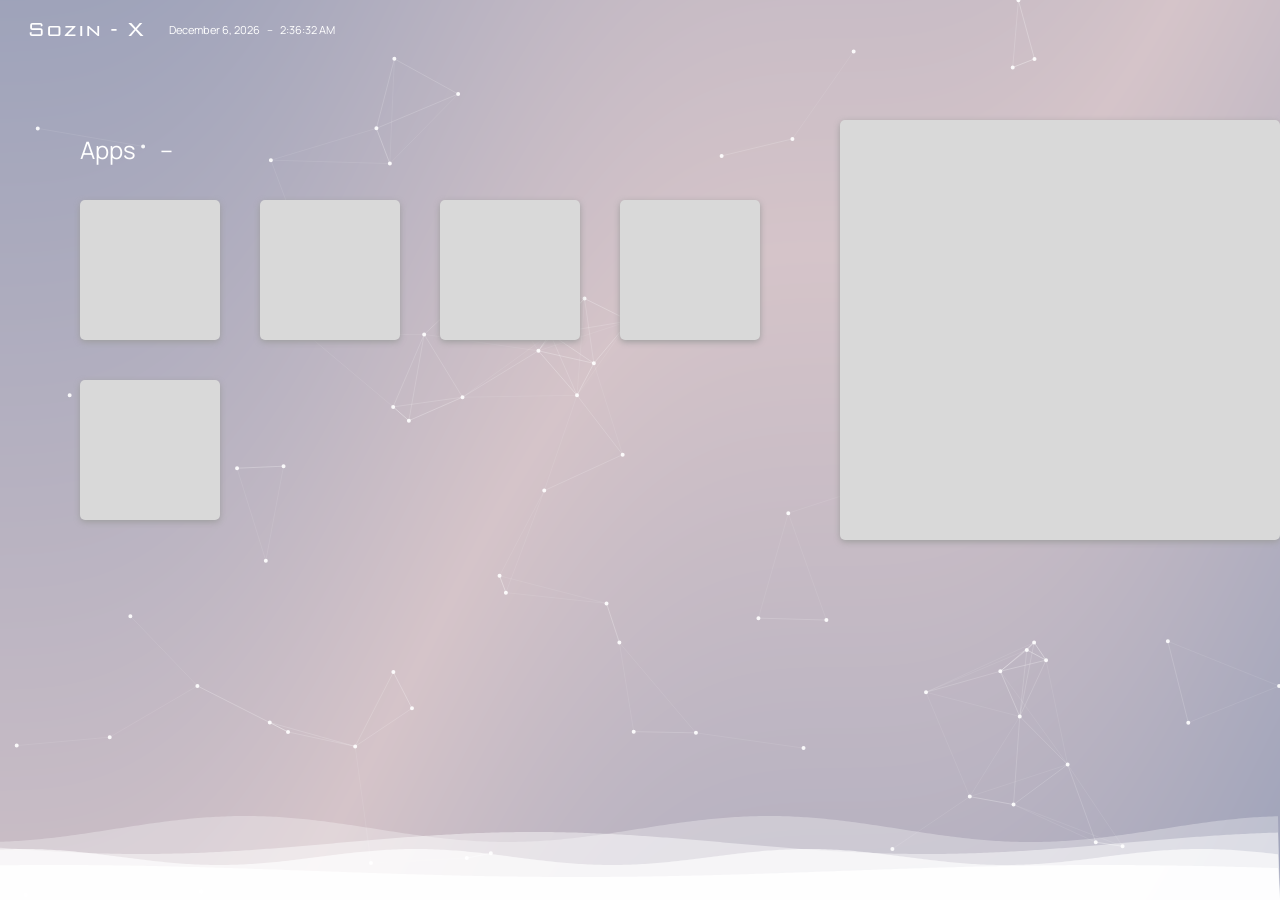
==== commit 3ce53d8f: "update" ====
--- a/index.html
+++ b/index.html
@@ -33,6 +33,8 @@
                 <div id="bw-Circle" style="position:absolute;left:40px;top:60px;"></div>
                 <div id="bw-Circle-001" style="position:absolute;left:100px;top:60px;"></div>
                 <div id="bw-Rectangle" style="position:absolute;left:80px;top:80px;"></div>
+                <!-- nested at 140,300 - 80,200 = 60,100 -->
+                <div id="bw-Triangle" style="position:absolute;left:60px;top:100px;"></div>
                 <div id="bw-Circle-004" style="position:absolute;left:100px;top:120px;"></div>
                 <div id="bw-Circle-002" style="position:absolute;left:120px;top:120px;"></div>
                 <div id="bw-Circle-003" style="position:absolute;left:60px;top:140px;"></div>
--- a/style.css
+++ b/style.css
@@ -846,3 +846,12 @@
   25% { z-index: 2; }
   100% { z-index: 2; }
 }
+
+/* <div>  object "Triangle"  (no class or id: give it id="bw-Triangle") */
+#bw-Triangle {
+  width: 40px;
+  height: 40px;
+  background-color: #5c5c5c;
+  z-index: 2;
+  clip-path: path('M 20 0 L 40 40 L 0 40 Z');
+}
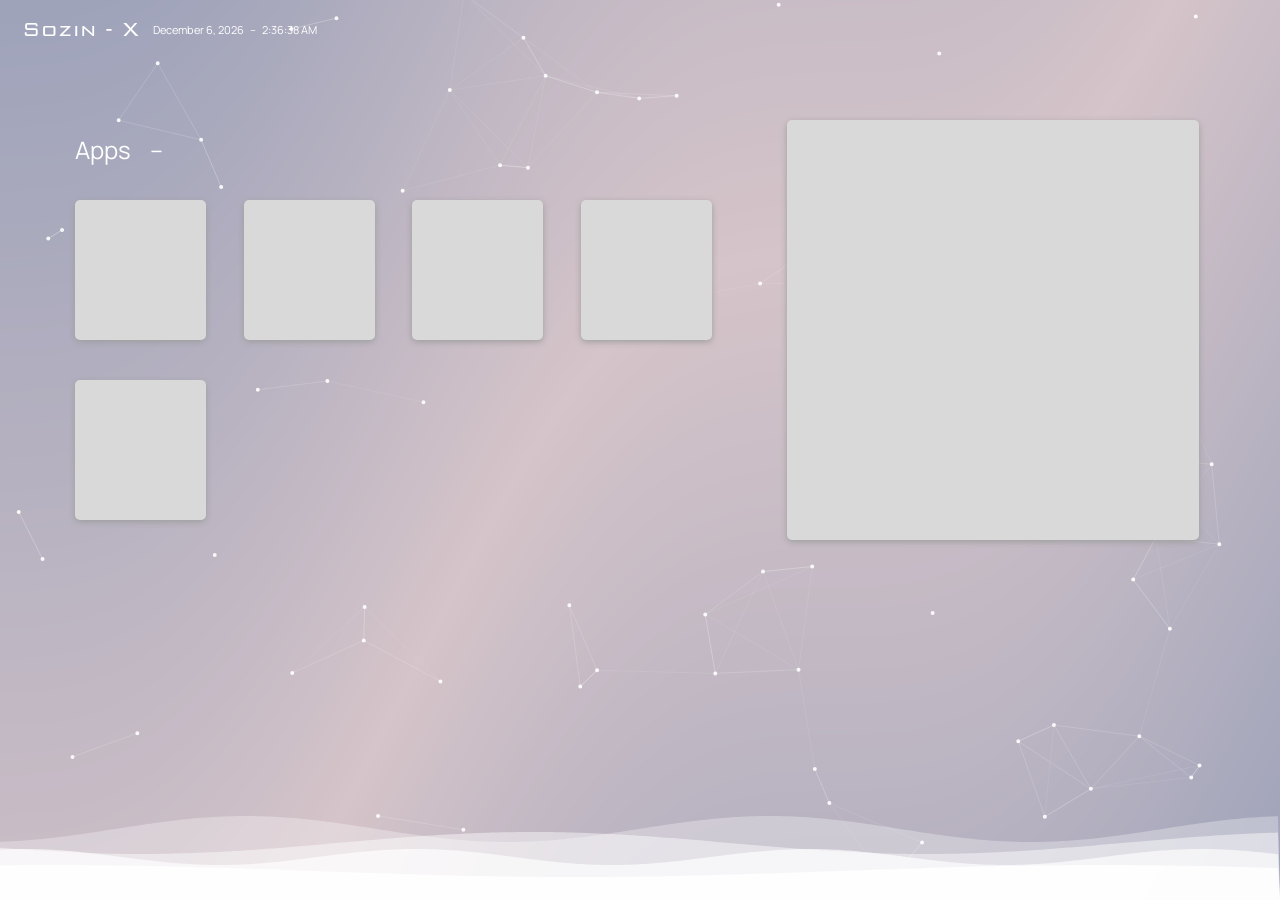
==== commit 8e1d5263: "update" ====
--- a/index.html
+++ b/index.html
@@ -28,17 +28,7 @@
              x/y minus the container's (0,0); the wrapper carries the
              drop-shadow because a clip-path hides box-shadow -->
         <div class="Sun_Tzu_AI_Content-shadow-wrap" style="position:absolute;left:0px;top:0px;">
-            <div class="Sun_Tzu_AI_Content" style="position:absolute;left:0px;top:0px;">
-                <p id="bw-STU_Title" style="position:absolute;left:20px;top:20px;width:140.46px;height:22px;">A paragraph of text.</p>
-                <div id="bw-Circle" style="position:absolute;left:40px;top:60px;"></div>
-                <div id="bw-Circle-001" style="position:absolute;left:100px;top:60px;"></div>
-                <div id="bw-Rectangle" style="position:absolute;left:80px;top:80px;"></div>
-                <!-- nested at 140,300 - 80,200 = 60,100 -->
-                <div id="bw-Triangle" style="position:absolute;left:60px;top:100px;"></div>
-                <div id="bw-Circle-004" style="position:absolute;left:100px;top:120px;"></div>
-                <div id="bw-Circle-002" style="position:absolute;left:120px;top:120px;"></div>
-                <div id="bw-Circle-003" style="position:absolute;left:60px;top:140px;"></div>
-            </div>
+            <div class="Sun_Tzu_AI_Content" style="position:absolute;left:0px;top:0px;"></div>
         </div>
     </div>
     <div class="Blend_Web Blen_Web" style="position:absolute;left:260px;top:200px;"></div>
--- a/style.css
+++ b/style.css
@@ -127,6 +127,7 @@
   box-shadow: 0 2px 6px #9e9e9e;
   border-radius: 5px;
   z-index: 1;
+  display: block;
 }
 
 /* <div>  object "Rectangle.007"  (no class or id: give it id="bw-Rectangle-007") */
@@ -855,3 +856,1617 @@
   z-index: 2;
   clip-path: path('M 20 0 L 40 40 L 0 40 Z');
 }
+
+/* ===================== Desktop (narrow) layout =====================
+
+   (min-width: 1094px) and (max-width: 1365px) - same elements, same HTML; positions / sizes are
+
+   scaled with the screen width (%) so nothing overflows sideways.
+
+   The @keyframes below REPLACE the base ones of the same name
+
+   on this platform (same timing and nodes, platform values). */
+
+@media (min-width: 1094px) and (max-width: 1365px) {
+
+  body { width: auto; }
+  #bw-Rectangle-007 { width: 100%; }
+  #bw-p-001 { left: 1.4641% !important; width: 9.5900%; }
+  #bw-p-004 { left: 19.0337% !important; width: 1.4641%; }
+  .Front_Page_Time { left: 20.4978% !important; width: 5.8565%; }
+  .Front_Page_Date { left: 10.2489% !important; width: 8.7848%; }
+  .App_Counter { left: 11.7130% !important; width: 30.7467%; }
+  #bw-p-005 { left: 5.8565% !important; width: 4.3924%; }
+  #bw-Rectangle-005 { left: 61.4934% !important; width: 32.2108%; }
+  /* app tiles sit where the platform keyframes expect them */
+  .Sun_Tzu_AI { left: 5.8565% !important; width: 10.2489%; }
+  .Blend_Web { left: 19.0337% !important; width: 10.2489%; }
+  .Blend_EDA { left: 32.2108% !important; width: 10.2489%; }
+  .Blend_ACS { left: 45.3880% !important; width: 10.2489%; }
+  .Kin_Flow { left: 5.8565% !important; width: 10.2489%; }
+  .Sun_Tzu_AI_Content-shadow-wrap,
+  .Sun_Tzu_AI_Content { width: 100%; height: 100%; }
+
+@keyframes bw-sun-tzu-ai-sun-tzu-ai-open-close-animation-move {
+  0% { transform: translate(0px, 0px) rotateX(0deg) rotateY(0deg) rotate(0deg) scale(1, 1); animation-timing-function: cubic-bezier(0.333, 0, 0.667, 1); }
+  25% { transform: translate(-5.8565vw, -200px) rotateX(0deg) rotateY(0deg) rotate(0deg) scale(1, 1); }
+  100% { transform: translate(-5.8565vw, -200px) rotateX(0deg) rotateY(0deg) rotate(0deg) scale(1, 1); }
+}
+@keyframes bw-sun-tzu-ai-sun-tzu-ai-open-close-animation-color {
+  0% { background-color: #d9d9d9; }
+  25% { background-color: #d9d9d9; }
+  100% { background-color: #d9d9d9; }
+}
+@keyframes bw-sun-tzu-ai-sun-tzu-ai-open-close-animation-fade {
+  0% { opacity: 1; }
+  25% { opacity: 1; }
+  100% { opacity: 1; }
+}
+@keyframes bw-sun-tzu-ai-sun-tzu-ai-open-close-animation-css-border-radius {
+  0% { border-radius: 5px; animation-timing-function: cubic-bezier(0.333, 0, 0.667, 1); }
+  25% { border-radius: 0px; }
+  100% { border-radius: 0px; }
+}
+@keyframes bw-sun-tzu-ai-sun-tzu-ai-open-close-animation-css-box-shadow {
+  0% { box-shadow: 0px 2px 6px 0 #9e9e9e; animation-timing-function: steps(1, end); }
+  25% { box-shadow: 0 0px 0 0 rgba(89, 89, 89, 0.675); animation-timing-function: steps(1, end); }
+  100% { box-shadow: 3px 0px 6px 2px rgba(89, 89, 89, 0.675); }
+}
+@keyframes bw-sun-tzu-ai-sun-tzu-ai-open-close-animation-css-height {
+  0% { height: 140.0px; }
+  25% { height: 140.0px; animation-timing-function: cubic-bezier(0.333, 0, 0.667, 1); }
+  100% { height: 599px; }
+}
+@keyframes bw-sun-tzu-ai-sun-tzu-ai-open-close-animation-css-opacity {
+  0% { opacity: 1; animation-timing-function: cubic-bezier(0.333, 0, 0.667, 1); }
+  25% { opacity: 0; animation-timing-function: cubic-bezier(0.333, 0, 0.667, 1); }
+  100% { opacity: 1; }
+}
+@keyframes bw-sun-tzu-ai-sun-tzu-ai-open-close-animation-css-width {
+  0% { width: 10.2489vw; }
+  25% { width: 10.2489vw; animation-timing-function: cubic-bezier(0.333, 0, 0.667, 1); }
+  100% { width: 100vw; }
+}
+@keyframes bw-sun-tzu-ai-sun-tzu-ai-open-close-animation-css-z-index {
+  0% { z-index: 1; animation-timing-function: cubic-bezier(0.333, 0, 0.667, 1); }
+  25% { z-index: 2; }
+  100% { z-index: 2; }
+}
+
+@keyframes bw-sun-tzu-ai-sun-tzu-ai-open-close-animation-0-12-move {
+  0% { transform: translate(0px, 0px) rotateX(0deg) rotateY(0deg) rotate(0deg) scale(1, 1); animation-timing-function: cubic-bezier(0.333, 0, 0.667, 1); }
+  25% { transform: translate(-5.8565vw, -200px) rotateX(0deg) rotateY(0deg) rotate(0deg) scale(1, 1); }
+  100% { transform: translate(-5.8565vw, -200px) rotateX(0deg) rotateY(0deg) rotate(0deg) scale(1, 1); }
+}
+@keyframes bw-sun-tzu-ai-sun-tzu-ai-open-close-animation-0-12-color {
+  0% { background-color: #d9d9d9; }
+  25% { background-color: #d9d9d9; }
+  100% { background-color: #d9d9d9; }
+}
+@keyframes bw-sun-tzu-ai-sun-tzu-ai-open-close-animation-0-12-fade {
+  0% { opacity: 1; }
+  25% { opacity: 1; }
+  100% { opacity: 1; }
+}
+@keyframes bw-sun-tzu-ai-sun-tzu-ai-open-close-animation-0-12-css-border-radius {
+  0% { border-radius: 5px; animation-timing-function: cubic-bezier(0.333, 0, 0.667, 1); }
+  25% { border-radius: 0px; }
+  100% { border-radius: 0px; }
+}
+@keyframes bw-sun-tzu-ai-sun-tzu-ai-open-close-animation-0-12-css-box-shadow {
+  0% { box-shadow: 0px 2px 6px 0 #9e9e9e; animation-timing-function: steps(1, end); }
+  25% { box-shadow: 0 0px 0 0 rgba(89, 89, 89, 0.675); animation-timing-function: steps(1, end); }
+  100% { box-shadow: 3px 0px 6px 2px rgba(89, 89, 89, 0.675); }
+}
+@keyframes bw-sun-tzu-ai-sun-tzu-ai-open-close-animation-0-12-css-height {
+  0% { height: 140.0px; }
+  25% { height: 140.0px; animation-timing-function: cubic-bezier(0.333, 0, 0.667, 1); }
+  100% { height: 599px; }
+}
+@keyframes bw-sun-tzu-ai-sun-tzu-ai-open-close-animation-0-12-css-opacity {
+  0% { opacity: 1; animation-timing-function: cubic-bezier(0.333, 0, 0.667, 1); }
+  25% { opacity: 0; animation-timing-function: cubic-bezier(0.333, 0, 0.667, 1); }
+  100% { opacity: 1; }
+}
+@keyframes bw-sun-tzu-ai-sun-tzu-ai-open-close-animation-0-12-css-width {
+  0% { width: 10.2489vw; }
+  25% { width: 10.2489vw; animation-timing-function: cubic-bezier(0.333, 0, 0.667, 1); }
+  100% { width: 100vw; }
+}
+@keyframes bw-sun-tzu-ai-sun-tzu-ai-open-close-animation-0-12-css-z-index {
+  0% { z-index: 1; animation-timing-function: cubic-bezier(0.333, 0, 0.667, 1); }
+  25% { z-index: 2; }
+  100% { z-index: 2; }
+}
+
+@keyframes bw-blend-web-blend-web-open-close-animation-move {
+  0% { transform: translate(0px, 0px) rotateX(0deg) rotateY(0deg) rotate(0deg) scale(1, 1); animation-timing-function: cubic-bezier(0.333, 0, 0.667, 1); }
+  25% { transform: translate(-19.0337vw, -200px) rotateX(0deg) rotateY(0deg) rotate(0deg) scale(1, 1); }
+  100% { transform: translate(-19.0337vw, -200px) rotateX(0deg) rotateY(0deg) rotate(0deg) scale(1, 1); }
+}
+@keyframes bw-blend-web-blend-web-open-close-animation-color {
+  0% { background-color: #d9d9d9; }
+  25% { background-color: #d9d9d9; }
+  100% { background-color: #d9d9d9; }
+}
+@keyframes bw-blend-web-blend-web-open-close-animation-fade {
+  0% { opacity: 1; }
+  25% { opacity: 1; }
+  100% { opacity: 1; }
+}
+@keyframes bw-blend-web-blend-web-open-close-animation-css-border-radius {
+  0% { border-radius: 5px; animation-timing-function: cubic-bezier(0.333, 0, 0.667, 1); }
+  25% { border-radius: 0px; }
+  100% { border-radius: 0px; }
+}
+@keyframes bw-blend-web-blend-web-open-close-animation-css-box-shadow {
+  0% { box-shadow: 0px 2px 6px 0 #9e9e9e; animation-timing-function: steps(1, end); }
+  25% { box-shadow: 0 0px 0 0 rgba(89, 89, 89, 0.675); animation-timing-function: steps(1, end); }
+  100% { box-shadow: 3px 0px 6px 2px rgba(89, 89, 89, 0.675); }
+}
+@keyframes bw-blend-web-blend-web-open-close-animation-css-height {
+  0% { height: 140.0px; }
+  25% { height: 140.0px; animation-timing-function: cubic-bezier(0.333, 0, 0.667, 1); }
+  100% { height: 599px; }
+}
+@keyframes bw-blend-web-blend-web-open-close-animation-css-opacity {
+  0% { opacity: 1; animation-timing-function: cubic-bezier(0.333, 0, 0.667, 1); }
+  25% { opacity: 0; animation-timing-function: cubic-bezier(0.333, 0, 0.667, 1); }
+  100% { opacity: 1; }
+}
+@keyframes bw-blend-web-blend-web-open-close-animation-css-width {
+  0% { width: 10.2489vw; }
+  25% { width: 10.2489vw; animation-timing-function: cubic-bezier(0.333, 0, 0.667, 1); }
+  100% { width: 100vw; }
+}
+@keyframes bw-blend-web-blend-web-open-close-animation-css-z-index {
+  0% { z-index: 1; animation-timing-function: cubic-bezier(0.333, 0, 0.667, 1); }
+  25% { z-index: 2; }
+  100% { z-index: 2; }
+}
+
+@keyframes bw-blend-web-blend-web-open-close-animation-0-12-move {
+  0% { transform: translate(0px, 0px) rotateX(0deg) rotateY(0deg) rotate(0deg) scale(1, 1); animation-timing-function: cubic-bezier(0.333, 0, 0.667, 1); }
+  25% { transform: translate(-19.0337vw, -200px) rotateX(0deg) rotateY(0deg) rotate(0deg) scale(1, 1); }
+  100% { transform: translate(-19.0337vw, -200px) rotateX(0deg) rotateY(0deg) rotate(0deg) scale(1, 1); }
+}
+@keyframes bw-blend-web-blend-web-open-close-animation-0-12-color {
+  0% { background-color: #d9d9d9; }
+  25% { background-color: #d9d9d9; }
+  100% { background-color: #d9d9d9; }
+}
+@keyframes bw-blend-web-blend-web-open-close-animation-0-12-fade {
+  0% { opacity: 1; }
+  25% { opacity: 1; }
+  100% { opacity: 1; }
+}
+@keyframes bw-blend-web-blend-web-open-close-animation-0-12-css-border-radius {
+  0% { border-radius: 5px; animation-timing-function: cubic-bezier(0.333, 0, 0.667, 1); }
+  25% { border-radius: 0px; }
+  100% { border-radius: 0px; }
+}
+@keyframes bw-blend-web-blend-web-open-close-animation-0-12-css-box-shadow {
+  0% { box-shadow: 0px 2px 6px 0 #9e9e9e; animation-timing-function: steps(1, end); }
+  25% { box-shadow: 0 0px 0 0 rgba(89, 89, 89, 0.675); animation-timing-function: steps(1, end); }
+  100% { box-shadow: 3px 0px 6px 2px rgba(89, 89, 89, 0.675); }
+}
+@keyframes bw-blend-web-blend-web-open-close-animation-0-12-css-height {
+  0% { height: 140.0px; }
+  25% { height: 140.0px; animation-timing-function: cubic-bezier(0.333, 0, 0.667, 1); }
+  100% { height: 599px; }
+}
+@keyframes bw-blend-web-blend-web-open-close-animation-0-12-css-opacity {
+  0% { opacity: 1; animation-timing-function: cubic-bezier(0.333, 0, 0.667, 1); }
+  25% { opacity: 0; animation-timing-function: cubic-bezier(0.333, 0, 0.667, 1); }
+  100% { opacity: 1; }
+}
+@keyframes bw-blend-web-blend-web-open-close-animation-0-12-css-width {
+  0% { width: 10.2489vw; }
+  25% { width: 10.2489vw; animation-timing-function: cubic-bezier(0.333, 0, 0.667, 1); }
+  100% { width: 100vw; }
+}
+@keyframes bw-blend-web-blend-web-open-close-animation-0-12-css-z-index {
+  0% { z-index: 1; animation-timing-function: cubic-bezier(0.333, 0, 0.667, 1); }
+  25% { z-index: 2; }
+  100% { z-index: 2; }
+}
+
+@keyframes bw-blend-eda-blend-eda-open-close-animation-move {
+  0% { transform: translate(0px, 0px) rotateX(0deg) rotateY(0deg) rotate(0deg) scale(1, 1); animation-timing-function: cubic-bezier(0.333, 0, 0.667, 1); }
+  25% { transform: translate(-32.2108vw, -200px) rotateX(0deg) rotateY(0deg) rotate(0deg) scale(1, 1); }
+  100% { transform: translate(-32.2108vw, -200px) rotateX(0deg) rotateY(0deg) rotate(0deg) scale(1, 1); }
+}
+@keyframes bw-blend-eda-blend-eda-open-close-animation-color {
+  0% { background-color: #d9d9d9; }
+  25% { background-color: #d9d9d9; }
+  100% { background-color: #d9d9d9; }
+}
+@keyframes bw-blend-eda-blend-eda-open-close-animation-fade {
+  0% { opacity: 1; }
+  25% { opacity: 1; }
+  100% { opacity: 1; }
+}
+@keyframes bw-blend-eda-blend-eda-open-close-animation-css-border-radius {
+  0% { border-radius: 5px; animation-timing-function: cubic-bezier(0.333, 0, 0.667, 1); }
+  25% { border-radius: 0px; }
+  100% { border-radius: 0px; }
+}
+@keyframes bw-blend-eda-blend-eda-open-close-animation-css-box-shadow {
+  0% { box-shadow: 0px 2px 6px 0 #9e9e9e; animation-timing-function: steps(1, end); }
+  25% { box-shadow: 0 0px 0 0 rgba(89, 89, 89, 0.675); animation-timing-function: steps(1, end); }
+  100% { box-shadow: 3px 0px 6px 2px rgba(89, 89, 89, 0.675); }
+}
+@keyframes bw-blend-eda-blend-eda-open-close-animation-css-height {
+  0% { height: 140.0px; }
+  25% { height: 140.0px; animation-timing-function: cubic-bezier(0.333, 0, 0.667, 1); }
+  100% { height: 599px; }
+}
+@keyframes bw-blend-eda-blend-eda-open-close-animation-css-opacity {
+  0% { opacity: 1; animation-timing-function: cubic-bezier(0.333, 0, 0.667, 1); }
+  25% { opacity: 0; animation-timing-function: cubic-bezier(0.333, 0, 0.667, 1); }
+  100% { opacity: 1; }
+}
+@keyframes bw-blend-eda-blend-eda-open-close-animation-css-width {
+  0% { width: 10.2489vw; }
+  25% { width: 10.2489vw; animation-timing-function: cubic-bezier(0.333, 0, 0.667, 1); }
+  100% { width: 100vw; }
+}
+@keyframes bw-blend-eda-blend-eda-open-close-animation-css-z-index {
+  0% { z-index: 1; animation-timing-function: cubic-bezier(0.333, 0, 0.667, 1); }
+  25% { z-index: 2; }
+  100% { z-index: 2; }
+}
+
+@keyframes bw-blend-eda-blend-eda-open-close-animation-0-12-move {
+  0% { transform: translate(0px, 0px) rotateX(0deg) rotateY(0deg) rotate(0deg) scale(1, 1); animation-timing-function: cubic-bezier(0.333, 0, 0.667, 1); }
+  25% { transform: translate(-32.2108vw, -200px) rotateX(0deg) rotateY(0deg) rotate(0deg) scale(1, 1); }
+  100% { transform: translate(-32.2108vw, -200px) rotateX(0deg) rotateY(0deg) rotate(0deg) scale(1, 1); }
+}
+@keyframes bw-blend-eda-blend-eda-open-close-animation-0-12-color {
+  0% { background-color: #d9d9d9; }
+  25% { background-color: #d9d9d9; }
+  100% { background-color: #d9d9d9; }
+}
+@keyframes bw-blend-eda-blend-eda-open-close-animation-0-12-fade {
+  0% { opacity: 1; }
+  25% { opacity: 1; }
+  100% { opacity: 1; }
+}
+@keyframes bw-blend-eda-blend-eda-open-close-animation-0-12-css-border-radius {
+  0% { border-radius: 5px; animation-timing-function: cubic-bezier(0.333, 0, 0.667, 1); }
+  25% { border-radius: 0px; }
+  100% { border-radius: 0px; }
+}
+@keyframes bw-blend-eda-blend-eda-open-close-animation-0-12-css-box-shadow {
+  0% { box-shadow: 0px 2px 6px 0 #9e9e9e; animation-timing-function: steps(1, end); }
+  25% { box-shadow: 0 0px 0 0 rgba(89, 89, 89, 0.675); animation-timing-function: steps(1, end); }
+  100% { box-shadow: 3px 0px 6px 2px rgba(89, 89, 89, 0.675); }
+}
+@keyframes bw-blend-eda-blend-eda-open-close-animation-0-12-css-height {
+  0% { height: 140.0px; }
+  25% { height: 140.0px; animation-timing-function: cubic-bezier(0.333, 0, 0.667, 1); }
+  100% { height: 599px; }
+}
+@keyframes bw-blend-eda-blend-eda-open-close-animation-0-12-css-opacity {
+  0% { opacity: 1; animation-timing-function: cubic-bezier(0.333, 0, 0.667, 1); }
+  25% { opacity: 0; animation-timing-function: cubic-bezier(0.333, 0, 0.667, 1); }
+  100% { opacity: 1; }
+}
+@keyframes bw-blend-eda-blend-eda-open-close-animation-0-12-css-width {
+  0% { width: 10.2489vw; }
+  25% { width: 10.2489vw; animation-timing-function: cubic-bezier(0.333, 0, 0.667, 1); }
+  100% { width: 100vw; }
+}
+@keyframes bw-blend-eda-blend-eda-open-close-animation-0-12-css-z-index {
+  0% { z-index: 1; animation-timing-function: cubic-bezier(0.333, 0, 0.667, 1); }
+  25% { z-index: 2; }
+  100% { z-index: 2; }
+}
+
+@keyframes bw-blend-acs-blend-acs-open-close-animation-move {
+  0% { transform: translate(0px, 0px) rotateX(0deg) rotateY(0deg) rotate(0deg) scale(1, 1); animation-timing-function: cubic-bezier(0.333, 0, 0.667, 1); }
+  25% { transform: translate(-45.3880vw, -200px) rotateX(0deg) rotateY(0deg) rotate(0deg) scale(1, 1); }
+  100% { transform: translate(-45.3880vw, -200px) rotateX(0deg) rotateY(0deg) rotate(0deg) scale(1, 1); }
+}
+@keyframes bw-blend-acs-blend-acs-open-close-animation-color {
+  0% { background-color: #d9d9d9; }
+  25% { background-color: #d9d9d9; }
+  100% { background-color: #d9d9d9; }
+}
+@keyframes bw-blend-acs-blend-acs-open-close-animation-fade {
+  0% { opacity: 1; }
+  25% { opacity: 1; }
+  100% { opacity: 1; }
+}
+@keyframes bw-blend-acs-blend-acs-open-close-animation-css-border-radius {
+  0% { border-radius: 5px; animation-timing-function: cubic-bezier(0.333, 0, 0.667, 1); }
+  25% { border-radius: 0px; }
+  100% { border-radius: 0px; }
+}
+@keyframes bw-blend-acs-blend-acs-open-close-animation-css-box-shadow {
+  0% { box-shadow: 0px 2px 6px 0 #9e9e9e; animation-timing-function: steps(1, end); }
+  25% { box-shadow: 0 0px 0 0 rgba(89, 89, 89, 0.675); animation-timing-function: steps(1, end); }
+  100% { box-shadow: 3px 0px 6px 2px rgba(89, 89, 89, 0.675); }
+}
+@keyframes bw-blend-acs-blend-acs-open-close-animation-css-height {
+  0% { height: 140.0px; }
+  25% { height: 140.0px; animation-timing-function: cubic-bezier(0.333, 0, 0.667, 1); }
+  100% { height: 599px; }
+}
+@keyframes bw-blend-acs-blend-acs-open-close-animation-css-opacity {
+  0% { opacity: 1; animation-timing-function: cubic-bezier(0.333, 0, 0.667, 1); }
+  25% { opacity: 0; animation-timing-function: cubic-bezier(0.333, 0, 0.667, 1); }
+  100% { opacity: 1; }
+}
+@keyframes bw-blend-acs-blend-acs-open-close-animation-css-width {
+  0% { width: 10.2489vw; }
+  25% { width: 10.2489vw; animation-timing-function: cubic-bezier(0.333, 0, 0.667, 1); }
+  100% { width: 100vw; }
+}
+@keyframes bw-blend-acs-blend-acs-open-close-animation-css-z-index {
+  0% { z-index: 1; animation-timing-function: cubic-bezier(0.333, 0, 0.667, 1); }
+  25% { z-index: 2; }
+  100% { z-index: 2; }
+}
+
+@keyframes bw-blend-acs-blend-acs-open-close-animation-0-12-move {
+  0% { transform: translate(0px, 0px) rotateX(0deg) rotateY(0deg) rotate(0deg) scale(1, 1); animation-timing-function: cubic-bezier(0.333, 0, 0.667, 1); }
+  25% { transform: translate(-45.3880vw, -200px) rotateX(0deg) rotateY(0deg) rotate(0deg) scale(1, 1); }
+  100% { transform: translate(-45.3880vw, -200px) rotateX(0deg) rotateY(0deg) rotate(0deg) scale(1, 1); }
+}
+@keyframes bw-blend-acs-blend-acs-open-close-animation-0-12-color {
+  0% { background-color: #d9d9d9; }
+  25% { background-color: #d9d9d9; }
+  100% { background-color: #d9d9d9; }
+}
+@keyframes bw-blend-acs-blend-acs-open-close-animation-0-12-fade {
+  0% { opacity: 1; }
+  25% { opacity: 1; }
+  100% { opacity: 1; }
+}
+@keyframes bw-blend-acs-blend-acs-open-close-animation-0-12-css-border-radius {
+  0% { border-radius: 5px; animation-timing-function: cubic-bezier(0.333, 0, 0.667, 1); }
+  25% { border-radius: 0px; }
+  100% { border-radius: 0px; }
+}
+@keyframes bw-blend-acs-blend-acs-open-close-animation-0-12-css-box-shadow {
+  0% { box-shadow: 0px 2px 6px 0 #9e9e9e; animation-timing-function: steps(1, end); }
+  25% { box-shadow: 0 0px 0 0 rgba(89, 89, 89, 0.675); animation-timing-function: steps(1, end); }
+  100% { box-shadow: 3px 0px 6px 2px rgba(89, 89, 89, 0.675); }
+}
+@keyframes bw-blend-acs-blend-acs-open-close-animation-0-12-css-height {
+  0% { height: 140.0px; }
+  25% { height: 140.0px; animation-timing-function: cubic-bezier(0.333, 0, 0.667, 1); }
+  100% { height: 599px; }
+}
+@keyframes bw-blend-acs-blend-acs-open-close-animation-0-12-css-opacity {
+  0% { opacity: 1; animation-timing-function: cubic-bezier(0.333, 0, 0.667, 1); }
+  25% { opacity: 0; animation-timing-function: cubic-bezier(0.333, 0, 0.667, 1); }
+  100% { opacity: 1; }
+}
+@keyframes bw-blend-acs-blend-acs-open-close-animation-0-12-css-width {
+  0% { width: 10.2489vw; }
+  25% { width: 10.2489vw; animation-timing-function: cubic-bezier(0.333, 0, 0.667, 1); }
+  100% { width: 100vw; }
+}
+@keyframes bw-blend-acs-blend-acs-open-close-animation-0-12-css-z-index {
+  0% { z-index: 1; animation-timing-function: cubic-bezier(0.333, 0, 0.667, 1); }
+  25% { z-index: 2; }
+  100% { z-index: 2; }
+}
+
+@keyframes bw-kin-flow-kin-flow-open-close-animation-move {
+  0% { transform: translate(0px, 0px) rotateX(0deg) rotateY(0deg) rotate(0deg) scale(1, 1); animation-timing-function: cubic-bezier(0.333, 0, 0.667, 1); }
+  25% { transform: translate(-5.8565vw, -380px) rotateX(0deg) rotateY(0deg) rotate(0deg) scale(1, 1); }
+  100% { transform: translate(-5.8565vw, -380px) rotateX(0deg) rotateY(0deg) rotate(0deg) scale(1, 1); }
+}
+@keyframes bw-kin-flow-kin-flow-open-close-animation-color {
+  0% { background-color: #d9d9d9; }
+  25% { background-color: #d9d9d9; }
+  100% { background-color: #d9d9d9; }
+}
+@keyframes bw-kin-flow-kin-flow-open-close-animation-fade {
+  0% { opacity: 1; }
+  25% { opacity: 1; }
+  100% { opacity: 1; }
+}
+@keyframes bw-kin-flow-kin-flow-open-close-animation-css-border-radius {
+  0% { border-radius: 5px; animation-timing-function: cubic-bezier(0.333, 0, 0.667, 1); }
+  25% { border-radius: 0px; }
+  100% { border-radius: 0px; }
+}
+@keyframes bw-kin-flow-kin-flow-open-close-animation-css-box-shadow {
+  0% { box-shadow: 0px 2px 6px 0 #9e9e9e; animation-timing-function: steps(1, end); }
+  25% { box-shadow: 0 0px 0 0 rgba(89, 89, 89, 0.675); animation-timing-function: steps(1, end); }
+  100% { box-shadow: 3px 0px 6px 2px rgba(89, 89, 89, 0.675); }
+}
+@keyframes bw-kin-flow-kin-flow-open-close-animation-css-height {
+  0% { height: 140.0px; }
+  25% { height: 140.0px; animation-timing-function: cubic-bezier(0.333, 0, 0.667, 1); }
+  100% { height: 599px; }
+}
+@keyframes bw-kin-flow-kin-flow-open-close-animation-css-opacity {
+  0% { opacity: 1; animation-timing-function: cubic-bezier(0.333, 0, 0.667, 1); }
+  25% { opacity: 0; animation-timing-function: cubic-bezier(0.333, 0, 0.667, 1); }
+  100% { opacity: 1; }
+}
+@keyframes bw-kin-flow-kin-flow-open-close-animation-css-width {
+  0% { width: 10.2489vw; }
+  25% { width: 10.2489vw; animation-timing-function: cubic-bezier(0.333, 0, 0.667, 1); }
+  100% { width: 100vw; }
+}
+@keyframes bw-kin-flow-kin-flow-open-close-animation-css-z-index {
+  0% { z-index: 1; animation-timing-function: cubic-bezier(0.333, 0, 0.667, 1); }
+  25% { z-index: 2; }
+  100% { z-index: 2; }
+}
+
+@keyframes bw-kin-flow-kin-flow-open-close-animation-0-12-move {
+  0% { transform: translate(0px, 0px) rotateX(0deg) rotateY(0deg) rotate(0deg) scale(1, 1); animation-timing-function: cubic-bezier(0.333, 0, 0.667, 1); }
+  25% { transform: translate(-5.8565vw, -380px) rotateX(0deg) rotateY(0deg) rotate(0deg) scale(1, 1); }
+  100% { transform: translate(-5.8565vw, -380px) rotateX(0deg) rotateY(0deg) rotate(0deg) scale(1, 1); }
+}
+@keyframes bw-kin-flow-kin-flow-open-close-animation-0-12-color {
+  0% { background-color: #d9d9d9; }
+  25% { background-color: #d9d9d9; }
+  100% { background-color: #d9d9d9; }
+}
+@keyframes bw-kin-flow-kin-flow-open-close-animation-0-12-fade {
+  0% { opacity: 1; }
+  25% { opacity: 1; }
+  100% { opacity: 1; }
+}
+@keyframes bw-kin-flow-kin-flow-open-close-animation-0-12-css-border-radius {
+  0% { border-radius: 5px; animation-timing-function: cubic-bezier(0.333, 0, 0.667, 1); }
+  25% { border-radius: 0px; }
+  100% { border-radius: 0px; }
+}
+@keyframes bw-kin-flow-kin-flow-open-close-animation-0-12-css-box-shadow {
+  0% { box-shadow: 0px 2px 6px 0 #9e9e9e; animation-timing-function: steps(1, end); }
+  25% { box-shadow: 0 0px 0 0 rgba(89, 89, 89, 0.675); animation-timing-function: steps(1, end); }
+  100% { box-shadow: 3px 0px 6px 2px rgba(89, 89, 89, 0.675); }
+}
+@keyframes bw-kin-flow-kin-flow-open-close-animation-0-12-css-height {
+  0% { height: 140.0px; }
+  25% { height: 140.0px; animation-timing-function: cubic-bezier(0.333, 0, 0.667, 1); }
+  100% { height: 599px; }
+}
+@keyframes bw-kin-flow-kin-flow-open-close-animation-0-12-css-opacity {
+  0% { opacity: 1; animation-timing-function: cubic-bezier(0.333, 0, 0.667, 1); }
+  25% { opacity: 0; animation-timing-function: cubic-bezier(0.333, 0, 0.667, 1); }
+  100% { opacity: 1; }
+}
+@keyframes bw-kin-flow-kin-flow-open-close-animation-0-12-css-width {
+  0% { width: 10.2489vw; }
+  25% { width: 10.2489vw; animation-timing-function: cubic-bezier(0.333, 0, 0.667, 1); }
+  100% { width: 100vw; }
+}
+@keyframes bw-kin-flow-kin-flow-open-close-animation-0-12-css-z-index {
+  0% { z-index: 1; animation-timing-function: cubic-bezier(0.333, 0, 0.667, 1); }
+  25% { z-index: 2; }
+  100% { z-index: 2; }
+}
+
+@keyframes bw-sun_szu_ai_content-sun_szu_ai_content---sun-tzu-ai-open-close-animation-move {
+  0% { transform: translate(0px, 0px) rotateX(0deg) rotateY(0deg) rotate(0deg) scale(1, 1); }
+  25% { transform: translate(0px, 0px) rotateX(0deg) rotateY(0deg) rotate(0deg) scale(1, 1); }
+  100% { transform: translate(0px, 0px) rotateX(0deg) rotateY(0deg) rotate(0deg) scale(1, 1); }
+}
+@keyframes bw-sun_szu_ai_content-sun_szu_ai_content---sun-tzu-ai-open-close-animation-color {
+  0% { background-color: #d9d9d9; }
+  25% { background-color: #d9d9d9; }
+  100% { background-color: #d9d9d9; }
+}
+@keyframes bw-sun_szu_ai_content-sun_szu_ai_content---sun-tzu-ai-open-close-animation-fade {
+  0% { opacity: 1; }
+  25% { opacity: 1; }
+  100% { opacity: 1; }
+}
+@keyframes bw-sun_szu_ai_content-sun_szu_ai_content---sun-tzu-ai-open-close-animation-css-border-radius {
+  0% { border-radius: 5px; animation-timing-function: cubic-bezier(0.333, 0, 0.667, 1); }
+  25% { border-radius: 0px; }
+  100% { border-radius: 0px; }
+}
+@keyframes bw-sun_szu_ai_content-sun_szu_ai_content---sun-tzu-ai-open-close-animation-css-box-shadow {
+  0% { box-shadow: 0px 2px 6px 0 #9e9e9e; animation-timing-function: steps(1, end); }
+  25% { box-shadow: 0 0px 0 0 rgba(89, 89, 89, 0.675); animation-timing-function: steps(1, end); }
+  100% { box-shadow: 3px 0px 6px 2px rgba(89, 89, 89, 0.675); }
+}
+@keyframes bw-sun_szu_ai_content-sun_szu_ai_content---sun-tzu-ai-open-close-animation-css-height {
+  0% { height: 140.0px; }
+  25% { height: 140.0px; animation-timing-function: cubic-bezier(0.333, 0, 0.667, 1); }
+  100% { height: 599px; }
+}
+@keyframes bw-sun_szu_ai_content-sun_szu_ai_content---sun-tzu-ai-open-close-animation-css-opacity {
+  0% { opacity: 1; animation-timing-function: cubic-bezier(0.333, 0, 0.667, 1); }
+  25% { opacity: 0; animation-timing-function: cubic-bezier(0.333, 0, 0.667, 1); }
+  100% { opacity: 1; }
+}
+@keyframes bw-sun_szu_ai_content-sun_szu_ai_content---sun-tzu-ai-open-close-animation-css-width {
+  0% { width: 10.2489vw; }
+  25% { width: 10.2489vw; animation-timing-function: cubic-bezier(0.333, 0, 0.667, 1); }
+  100% { width: 100vw; }
+}
+@keyframes bw-sun_szu_ai_content-sun_szu_ai_content---sun-tzu-ai-open-close-animation-css-z-index {
+  0% { z-index: 1; animation-timing-function: cubic-bezier(0.333, 0, 0.667, 1); }
+  25% { z-index: 2; }
+  100% { z-index: 2; }
+}
+
+}
+
+/* ===================== Tablet layout =====================
+
+   (min-width: 606px) and (max-width: 1093px) - same elements, same HTML; positions / sizes are
+
+   scaled with the screen width (%) so nothing overflows sideways.
+
+   The @keyframes below REPLACE the base ones of the same name
+
+   on this platform (same timing and nodes, platform values). */
+
+@media (min-width: 606px) and (max-width: 1093px) {
+
+  body { width: auto; height: auto; min-height: 1180px; }
+  #bw-Rectangle-007 { width: 100%; height: 1180px; }
+  #bw-p-001 { left: 2.4390% !important; top: 20px !important; width: 14.6341%; height: 24px; }
+  #bw-p-004 { left: 31.7073% !important; top: 20px !important; width: 1.4634%; height: 12px; }
+  .Front_Page_Time { left: 34.1463% !important; top: 20px !important; width: 9.7561%; height: 12px; }
+  .Front_Page_Date { left: 17.0732% !important; top: 20px !important; width: 14.1415%; height: 12px; }
+  .App_Counter { left: 11.7073% !important; top: 84px !important; width: 30.7439%; height: 24px; }
+  #bw-p-005 { left: 5.8537% !important; top: 84px !important; width: 4.3902%; height: 24px; }
+  #bw-Rectangle-005 { left: 61.4878% !important; top: 72px !important; width: 32.2073%; height: 252.1px; }
+  /* app tiles sit where the platform keyframes expect them */
+  .Sun_Tzu_AI { left: 5.8561% !important; top: 120.06px !important; width: 10.2489%; height: 84.041px; }
+  .Blend_Web { left: 19.0341% !important; top: 120.06px !important; width: 10.2489%; height: 84.041px; }
+  .Blend_EDA { left: 32.2110% !important; top: 120.06px !important; width: 10.2489%; height: 84.041px; }
+  .Blend_ACS { left: 45.3878% !important; top: 120.06px !important; width: 10.2489%; height: 84.041px; }
+  .Kin_Flow { left: 5.8561% !important; top: 228.11px !important; width: 10.2489%; height: 84.041px; }
+  .Sun_Tzu_AI_Content-shadow-wrap,
+  .Sun_Tzu_AI_Content { width: 100%; height: 100%; }
+
+@keyframes bw-sun-tzu-ai-sun-tzu-ai-open-close-animation-move {
+  0% { transform: translate(0px, 0px) rotateX(0deg) rotateY(0deg) rotate(0deg) scale(1, 1); animation-timing-function: cubic-bezier(0.333, 0, 0.667, 1); }
+  25% { transform: translate(-5.8561vw, -120.06px) rotateX(0deg) rotateY(0deg) rotate(0deg) scale(1, 1); }
+  100% { transform: translate(-5.8561vw, -120.06px) rotateX(0deg) rotateY(0deg) rotate(0deg) scale(1, 1); }
+}
+@keyframes bw-sun-tzu-ai-sun-tzu-ai-open-close-animation-color {
+  0% { background-color: #d9d9d9; }
+  25% { background-color: #d9d9d9; }
+  100% { background-color: #d9d9d9; }
+}
+@keyframes bw-sun-tzu-ai-sun-tzu-ai-open-close-animation-fade {
+  0% { opacity: 1; }
+  25% { opacity: 1; }
+  100% { opacity: 1; }
+}
+@keyframes bw-sun-tzu-ai-sun-tzu-ai-open-close-animation-css-border-radius {
+  0% { border-radius: 5px; animation-timing-function: cubic-bezier(0.333, 0, 0.667, 1); }
+  25% { border-radius: 0px; }
+  100% { border-radius: 0px; }
+}
+@keyframes bw-sun-tzu-ai-sun-tzu-ai-open-close-animation-css-box-shadow {
+  0% { box-shadow: 0px 2px 6px 0 #9e9e9e; animation-timing-function: steps(1, end); }
+  25% { box-shadow: 0 0px 0 0 rgba(89, 89, 89, 0.675); animation-timing-function: steps(1, end); }
+  100% { box-shadow: 3px 0px 6px 2px rgba(89, 89, 89, 0.675); }
+}
+@keyframes bw-sun-tzu-ai-sun-tzu-ai-open-close-animation-css-height {
+  0% { height: 84.041px; }
+  25% { height: 84.041px; animation-timing-function: cubic-bezier(0.333, 0, 0.667, 1); }
+  100% { height: 1180px; }
+}
+@keyframes bw-sun-tzu-ai-sun-tzu-ai-open-close-animation-css-opacity {
+  0% { opacity: 1; animation-timing-function: cubic-bezier(0.333, 0, 0.667, 1); }
+  25% { opacity: 0; animation-timing-function: cubic-bezier(0.333, 0, 0.667, 1); }
+  100% { opacity: 1; }
+}
+@keyframes bw-sun-tzu-ai-sun-tzu-ai-open-close-animation-css-width {
+  0% { width: 10.2489vw; }
+  25% { width: 10.2489vw; animation-timing-function: cubic-bezier(0.333, 0, 0.667, 1); }
+  100% { width: 100vw; }
+}
+@keyframes bw-sun-tzu-ai-sun-tzu-ai-open-close-animation-css-z-index {
+  0% { z-index: 1; animation-timing-function: cubic-bezier(0.333, 0, 0.667, 1); }
+  25% { z-index: 2; }
+  100% { z-index: 2; }
+}
+
+@keyframes bw-sun-tzu-ai-sun-tzu-ai-open-close-animation-0-12-move {
+  0% { transform: translate(0px, 0px) rotateX(0deg) rotateY(0deg) rotate(0deg) scale(1, 1); animation-timing-function: cubic-bezier(0.333, 0, 0.667, 1); }
+  25% { transform: translate(-5.8561vw, -120.06px) rotateX(0deg) rotateY(0deg) rotate(0deg) scale(1, 1); }
+  100% { transform: translate(-5.8561vw, -120.06px) rotateX(0deg) rotateY(0deg) rotate(0deg) scale(1, 1); }
+}
+@keyframes bw-sun-tzu-ai-sun-tzu-ai-open-close-animation-0-12-color {
+  0% { background-color: #d9d9d9; }
+  25% { background-color: #d9d9d9; }
+  100% { background-color: #d9d9d9; }
+}
+@keyframes bw-sun-tzu-ai-sun-tzu-ai-open-close-animation-0-12-fade {
+  0% { opacity: 1; }
+  25% { opacity: 1; }
+  100% { opacity: 1; }
+}
+@keyframes bw-sun-tzu-ai-sun-tzu-ai-open-close-animation-0-12-css-border-radius {
+  0% { border-radius: 5px; animation-timing-function: cubic-bezier(0.333, 0, 0.667, 1); }
+  25% { border-radius: 0px; }
+  100% { border-radius: 0px; }
+}
+@keyframes bw-sun-tzu-ai-sun-tzu-ai-open-close-animation-0-12-css-box-shadow {
+  0% { box-shadow: 0px 2px 6px 0 #9e9e9e; animation-timing-function: steps(1, end); }
+  25% { box-shadow: 0 0px 0 0 rgba(89, 89, 89, 0.675); animation-timing-function: steps(1, end); }
+  100% { box-shadow: 3px 0px 6px 2px rgba(89, 89, 89, 0.675); }
+}
+@keyframes bw-sun-tzu-ai-sun-tzu-ai-open-close-animation-0-12-css-height {
+  0% { height: 84.041px; }
+  25% { height: 84.041px; animation-timing-function: cubic-bezier(0.333, 0, 0.667, 1); }
+  100% { height: 1180px; }
+}
+@keyframes bw-sun-tzu-ai-sun-tzu-ai-open-close-animation-0-12-css-opacity {
+  0% { opacity: 1; animation-timing-function: cubic-bezier(0.333, 0, 0.667, 1); }
+  25% { opacity: 0; animation-timing-function: cubic-bezier(0.333, 0, 0.667, 1); }
+  100% { opacity: 1; }
+}
+@keyframes bw-sun-tzu-ai-sun-tzu-ai-open-close-animation-0-12-css-width {
+  0% { width: 10.2489vw; }
+  25% { width: 10.2489vw; animation-timing-function: cubic-bezier(0.333, 0, 0.667, 1); }
+  100% { width: 100vw; }
+}
+@keyframes bw-sun-tzu-ai-sun-tzu-ai-open-close-animation-0-12-css-z-index {
+  0% { z-index: 1; animation-timing-function: cubic-bezier(0.333, 0, 0.667, 1); }
+  25% { z-index: 2; }
+  100% { z-index: 2; }
+}
+
+@keyframes bw-blend-web-blend-web-open-close-animation-move {
+  0% { transform: translate(0px, 0px) rotateX(0deg) rotateY(0deg) rotate(0deg) scale(1, 1); animation-timing-function: cubic-bezier(0.333, 0, 0.667, 1); }
+  25% { transform: translate(-19.0341vw, -120.06px) rotateX(0deg) rotateY(0deg) rotate(0deg) scale(1, 1); }
+  100% { transform: translate(-19.0341vw, -120.06px) rotateX(0deg) rotateY(0deg) rotate(0deg) scale(1, 1); }
+}
+@keyframes bw-blend-web-blend-web-open-close-animation-color {
+  0% { background-color: #d9d9d9; }
+  25% { background-color: #d9d9d9; }
+  100% { background-color: #d9d9d9; }
+}
+@keyframes bw-blend-web-blend-web-open-close-animation-fade {
+  0% { opacity: 1; }
+  25% { opacity: 1; }
+  100% { opacity: 1; }
+}
+@keyframes bw-blend-web-blend-web-open-close-animation-css-border-radius {
+  0% { border-radius: 5px; animation-timing-function: cubic-bezier(0.333, 0, 0.667, 1); }
+  25% { border-radius: 0px; }
+  100% { border-radius: 0px; }
+}
+@keyframes bw-blend-web-blend-web-open-close-animation-css-box-shadow {
+  0% { box-shadow: 0px 2px 6px 0 #9e9e9e; animation-timing-function: steps(1, end); }
+  25% { box-shadow: 0 0px 0 0 rgba(89, 89, 89, 0.675); animation-timing-function: steps(1, end); }
+  100% { box-shadow: 3px 0px 6px 2px rgba(89, 89, 89, 0.675); }
+}
+@keyframes bw-blend-web-blend-web-open-close-animation-css-height {
+  0% { height: 84.041px; }
+  25% { height: 84.041px; animation-timing-function: cubic-bezier(0.333, 0, 0.667, 1); }
+  100% { height: 1180px; }
+}
+@keyframes bw-blend-web-blend-web-open-close-animation-css-opacity {
+  0% { opacity: 1; animation-timing-function: cubic-bezier(0.333, 0, 0.667, 1); }
+  25% { opacity: 0; animation-timing-function: cubic-bezier(0.333, 0, 0.667, 1); }
+  100% { opacity: 1; }
+}
+@keyframes bw-blend-web-blend-web-open-close-animation-css-width {
+  0% { width: 10.2489vw; }
+  25% { width: 10.2489vw; animation-timing-function: cubic-bezier(0.333, 0, 0.667, 1); }
+  100% { width: 100vw; }
+}
+@keyframes bw-blend-web-blend-web-open-close-animation-css-z-index {
+  0% { z-index: 1; animation-timing-function: cubic-bezier(0.333, 0, 0.667, 1); }
+  25% { z-index: 2; }
+  100% { z-index: 2; }
+}
+
+@keyframes bw-blend-web-blend-web-open-close-animation-0-12-move {
+  0% { transform: translate(0px, 0px) rotateX(0deg) rotateY(0deg) rotate(0deg) scale(1, 1); animation-timing-function: cubic-bezier(0.333, 0, 0.667, 1); }
+  25% { transform: translate(-19.0341vw, -120.06px) rotateX(0deg) rotateY(0deg) rotate(0deg) scale(1, 1); }
+  100% { transform: translate(-19.0341vw, -120.06px) rotateX(0deg) rotateY(0deg) rotate(0deg) scale(1, 1); }
+}
+@keyframes bw-blend-web-blend-web-open-close-animation-0-12-color {
+  0% { background-color: #d9d9d9; }
+  25% { background-color: #d9d9d9; }
+  100% { background-color: #d9d9d9; }
+}
+@keyframes bw-blend-web-blend-web-open-close-animation-0-12-fade {
+  0% { opacity: 1; }
+  25% { opacity: 1; }
+  100% { opacity: 1; }
+}
+@keyframes bw-blend-web-blend-web-open-close-animation-0-12-css-border-radius {
+  0% { border-radius: 5px; animation-timing-function: cubic-bezier(0.333, 0, 0.667, 1); }
+  25% { border-radius: 0px; }
+  100% { border-radius: 0px; }
+}
+@keyframes bw-blend-web-blend-web-open-close-animation-0-12-css-box-shadow {
+  0% { box-shadow: 0px 2px 6px 0 #9e9e9e; animation-timing-function: steps(1, end); }
+  25% { box-shadow: 0 0px 0 0 rgba(89, 89, 89, 0.675); animation-timing-function: steps(1, end); }
+  100% { box-shadow: 3px 0px 6px 2px rgba(89, 89, 89, 0.675); }
+}
+@keyframes bw-blend-web-blend-web-open-close-animation-0-12-css-height {
+  0% { height: 84.041px; }
+  25% { height: 84.041px; animation-timing-function: cubic-bezier(0.333, 0, 0.667, 1); }
+  100% { height: 1180px; }
+}
+@keyframes bw-blend-web-blend-web-open-close-animation-0-12-css-opacity {
+  0% { opacity: 1; animation-timing-function: cubic-bezier(0.333, 0, 0.667, 1); }
+  25% { opacity: 0; animation-timing-function: cubic-bezier(0.333, 0, 0.667, 1); }
+  100% { opacity: 1; }
+}
+@keyframes bw-blend-web-blend-web-open-close-animation-0-12-css-width {
+  0% { width: 10.2489vw; }
+  25% { width: 10.2489vw; animation-timing-function: cubic-bezier(0.333, 0, 0.667, 1); }
+  100% { width: 100vw; }
+}
+@keyframes bw-blend-web-blend-web-open-close-animation-0-12-css-z-index {
+  0% { z-index: 1; animation-timing-function: cubic-bezier(0.333, 0, 0.667, 1); }
+  25% { z-index: 2; }
+  100% { z-index: 2; }
+}
+
+@keyframes bw-blend-eda-blend-eda-open-close-animation-move {
+  0% { transform: translate(0px, 0px) rotateX(0deg) rotateY(0deg) rotate(0deg) scale(1, 1); animation-timing-function: cubic-bezier(0.333, 0, 0.667, 1); }
+  25% { transform: translate(-32.2110vw, -120.06px) rotateX(0deg) rotateY(0deg) rotate(0deg) scale(1, 1); }
+  100% { transform: translate(-32.2110vw, -120.06px) rotateX(0deg) rotateY(0deg) rotate(0deg) scale(1, 1); }
+}
+@keyframes bw-blend-eda-blend-eda-open-close-animation-color {
+  0% { background-color: #d9d9d9; }
+  25% { background-color: #d9d9d9; }
+  100% { background-color: #d9d9d9; }
+}
+@keyframes bw-blend-eda-blend-eda-open-close-animation-fade {
+  0% { opacity: 1; }
+  25% { opacity: 1; }
+  100% { opacity: 1; }
+}
+@keyframes bw-blend-eda-blend-eda-open-close-animation-css-border-radius {
+  0% { border-radius: 5px; animation-timing-function: cubic-bezier(0.333, 0, 0.667, 1); }
+  25% { border-radius: 0px; }
+  100% { border-radius: 0px; }
+}
+@keyframes bw-blend-eda-blend-eda-open-close-animation-css-box-shadow {
+  0% { box-shadow: 0px 2px 6px 0 #9e9e9e; animation-timing-function: steps(1, end); }
+  25% { box-shadow: 0 0px 0 0 rgba(89, 89, 89, 0.675); animation-timing-function: steps(1, end); }
+  100% { box-shadow: 3px 0px 6px 2px rgba(89, 89, 89, 0.675); }
+}
+@keyframes bw-blend-eda-blend-eda-open-close-animation-css-height {
+  0% { height: 84.041px; }
+  25% { height: 84.041px; animation-timing-function: cubic-bezier(0.333, 0, 0.667, 1); }
+  100% { height: 1180px; }
+}
+@keyframes bw-blend-eda-blend-eda-open-close-animation-css-opacity {
+  0% { opacity: 1; animation-timing-function: cubic-bezier(0.333, 0, 0.667, 1); }
+  25% { opacity: 0; animation-timing-function: cubic-bezier(0.333, 0, 0.667, 1); }
+  100% { opacity: 1; }
+}
+@keyframes bw-blend-eda-blend-eda-open-close-animation-css-width {
+  0% { width: 10.2489vw; }
+  25% { width: 10.2489vw; animation-timing-function: cubic-bezier(0.333, 0, 0.667, 1); }
+  100% { width: 100vw; }
+}
+@keyframes bw-blend-eda-blend-eda-open-close-animation-css-z-index {
+  0% { z-index: 1; animation-timing-function: cubic-bezier(0.333, 0, 0.667, 1); }
+  25% { z-index: 2; }
+  100% { z-index: 2; }
+}
+
+@keyframes bw-blend-eda-blend-eda-open-close-animation-0-12-move {
+  0% { transform: translate(0px, 0px) rotateX(0deg) rotateY(0deg) rotate(0deg) scale(1, 1); animation-timing-function: cubic-bezier(0.333, 0, 0.667, 1); }
+  25% { transform: translate(-32.2110vw, -120.06px) rotateX(0deg) rotateY(0deg) rotate(0deg) scale(1, 1); }
+  100% { transform: translate(-32.2110vw, -120.06px) rotateX(0deg) rotateY(0deg) rotate(0deg) scale(1, 1); }
+}
+@keyframes bw-blend-eda-blend-eda-open-close-animation-0-12-color {
+  0% { background-color: #d9d9d9; }
+  25% { background-color: #d9d9d9; }
+  100% { background-color: #d9d9d9; }
+}
+@keyframes bw-blend-eda-blend-eda-open-close-animation-0-12-fade {
+  0% { opacity: 1; }
+  25% { opacity: 1; }
+  100% { opacity: 1; }
+}
+@keyframes bw-blend-eda-blend-eda-open-close-animation-0-12-css-border-radius {
+  0% { border-radius: 5px; animation-timing-function: cubic-bezier(0.333, 0, 0.667, 1); }
+  25% { border-radius: 0px; }
+  100% { border-radius: 0px; }
+}
+@keyframes bw-blend-eda-blend-eda-open-close-animation-0-12-css-box-shadow {
+  0% { box-shadow: 0px 2px 6px 0 #9e9e9e; animation-timing-function: steps(1, end); }
+  25% { box-shadow: 0 0px 0 0 rgba(89, 89, 89, 0.675); animation-timing-function: steps(1, end); }
+  100% { box-shadow: 3px 0px 6px 2px rgba(89, 89, 89, 0.675); }
+}
+@keyframes bw-blend-eda-blend-eda-open-close-animation-0-12-css-height {
+  0% { height: 84.041px; }
+  25% { height: 84.041px; animation-timing-function: cubic-bezier(0.333, 0, 0.667, 1); }
+  100% { height: 1180px; }
+}
+@keyframes bw-blend-eda-blend-eda-open-close-animation-0-12-css-opacity {
+  0% { opacity: 1; animation-timing-function: cubic-bezier(0.333, 0, 0.667, 1); }
+  25% { opacity: 0; animation-timing-function: cubic-bezier(0.333, 0, 0.667, 1); }
+  100% { opacity: 1; }
+}
+@keyframes bw-blend-eda-blend-eda-open-close-animation-0-12-css-width {
+  0% { width: 10.2489vw; }
+  25% { width: 10.2489vw; animation-timing-function: cubic-bezier(0.333, 0, 0.667, 1); }
+  100% { width: 100vw; }
+}
+@keyframes bw-blend-eda-blend-eda-open-close-animation-0-12-css-z-index {
+  0% { z-index: 1; animation-timing-function: cubic-bezier(0.333, 0, 0.667, 1); }
+  25% { z-index: 2; }
+  100% { z-index: 2; }
+}
+
+@keyframes bw-blend-acs-blend-acs-open-close-animation-move {
+  0% { transform: translate(0px, 0px) rotateX(0deg) rotateY(0deg) rotate(0deg) scale(1, 1); animation-timing-function: cubic-bezier(0.333, 0, 0.667, 1); }
+  25% { transform: translate(-45.3878vw, -120.06px) rotateX(0deg) rotateY(0deg) rotate(0deg) scale(1, 1); }
+  100% { transform: translate(-45.3878vw, -120.06px) rotateX(0deg) rotateY(0deg) rotate(0deg) scale(1, 1); }
+}
+@keyframes bw-blend-acs-blend-acs-open-close-animation-color {
+  0% { background-color: #d9d9d9; }
+  25% { background-color: #d9d9d9; }
+  100% { background-color: #d9d9d9; }
+}
+@keyframes bw-blend-acs-blend-acs-open-close-animation-fade {
+  0% { opacity: 1; }
+  25% { opacity: 1; }
+  100% { opacity: 1; }
+}
+@keyframes bw-blend-acs-blend-acs-open-close-animation-css-border-radius {
+  0% { border-radius: 5px; animation-timing-function: cubic-bezier(0.333, 0, 0.667, 1); }
+  25% { border-radius: 0px; }
+  100% { border-radius: 0px; }
+}
+@keyframes bw-blend-acs-blend-acs-open-close-animation-css-box-shadow {
+  0% { box-shadow: 0px 2px 6px 0 #9e9e9e; animation-timing-function: steps(1, end); }
+  25% { box-shadow: 0 0px 0 0 rgba(89, 89, 89, 0.675); animation-timing-function: steps(1, end); }
+  100% { box-shadow: 3px 0px 6px 2px rgba(89, 89, 89, 0.675); }
+}
+@keyframes bw-blend-acs-blend-acs-open-close-animation-css-height {
+  0% { height: 84.041px; }
+  25% { height: 84.041px; animation-timing-function: cubic-bezier(0.333, 0, 0.667, 1); }
+  100% { height: 1180px; }
+}
+@keyframes bw-blend-acs-blend-acs-open-close-animation-css-opacity {
+  0% { opacity: 1; animation-timing-function: cubic-bezier(0.333, 0, 0.667, 1); }
+  25% { opacity: 0; animation-timing-function: cubic-bezier(0.333, 0, 0.667, 1); }
+  100% { opacity: 1; }
+}
+@keyframes bw-blend-acs-blend-acs-open-close-animation-css-width {
+  0% { width: 10.2489vw; }
+  25% { width: 10.2489vw; animation-timing-function: cubic-bezier(0.333, 0, 0.667, 1); }
+  100% { width: 100vw; }
+}
+@keyframes bw-blend-acs-blend-acs-open-close-animation-css-z-index {
+  0% { z-index: 1; animation-timing-function: cubic-bezier(0.333, 0, 0.667, 1); }
+  25% { z-index: 2; }
+  100% { z-index: 2; }
+}
+
+@keyframes bw-blend-acs-blend-acs-open-close-animation-0-12-move {
+  0% { transform: translate(0px, 0px) rotateX(0deg) rotateY(0deg) rotate(0deg) scale(1, 1); animation-timing-function: cubic-bezier(0.333, 0, 0.667, 1); }
+  25% { transform: translate(-45.3878vw, -120.06px) rotateX(0deg) rotateY(0deg) rotate(0deg) scale(1, 1); }
+  100% { transform: translate(-45.3878vw, -120.06px) rotateX(0deg) rotateY(0deg) rotate(0deg) scale(1, 1); }
+}
+@keyframes bw-blend-acs-blend-acs-open-close-animation-0-12-color {
+  0% { background-color: #d9d9d9; }
+  25% { background-color: #d9d9d9; }
+  100% { background-color: #d9d9d9; }
+}
+@keyframes bw-blend-acs-blend-acs-open-close-animation-0-12-fade {
+  0% { opacity: 1; }
+  25% { opacity: 1; }
+  100% { opacity: 1; }
+}
+@keyframes bw-blend-acs-blend-acs-open-close-animation-0-12-css-border-radius {
+  0% { border-radius: 5px; animation-timing-function: cubic-bezier(0.333, 0, 0.667, 1); }
+  25% { border-radius: 0px; }
+  100% { border-radius: 0px; }
+}
+@keyframes bw-blend-acs-blend-acs-open-close-animation-0-12-css-box-shadow {
+  0% { box-shadow: 0px 2px 6px 0 #9e9e9e; animation-timing-function: steps(1, end); }
+  25% { box-shadow: 0 0px 0 0 rgba(89, 89, 89, 0.675); animation-timing-function: steps(1, end); }
+  100% { box-shadow: 3px 0px 6px 2px rgba(89, 89, 89, 0.675); }
+}
+@keyframes bw-blend-acs-blend-acs-open-close-animation-0-12-css-height {
+  0% { height: 84.041px; }
+  25% { height: 84.041px; animation-timing-function: cubic-bezier(0.333, 0, 0.667, 1); }
+  100% { height: 1180px; }
+}
+@keyframes bw-blend-acs-blend-acs-open-close-animation-0-12-css-opacity {
+  0% { opacity: 1; animation-timing-function: cubic-bezier(0.333, 0, 0.667, 1); }
+  25% { opacity: 0; animation-timing-function: cubic-bezier(0.333, 0, 0.667, 1); }
+  100% { opacity: 1; }
+}
+@keyframes bw-blend-acs-blend-acs-open-close-animation-0-12-css-width {
+  0% { width: 10.2489vw; }
+  25% { width: 10.2489vw; animation-timing-function: cubic-bezier(0.333, 0, 0.667, 1); }
+  100% { width: 100vw; }
+}
+@keyframes bw-blend-acs-blend-acs-open-close-animation-0-12-css-z-index {
+  0% { z-index: 1; animation-timing-function: cubic-bezier(0.333, 0, 0.667, 1); }
+  25% { z-index: 2; }
+  100% { z-index: 2; }
+}
+
+@keyframes bw-kin-flow-kin-flow-open-close-animation-move {
+  0% { transform: translate(0px, 0px) rotateX(0deg) rotateY(0deg) rotate(0deg) scale(1, 1); animation-timing-function: cubic-bezier(0.333, 0, 0.667, 1); }
+  25% { transform: translate(-5.8561vw, -228.11px) rotateX(0deg) rotateY(0deg) rotate(0deg) scale(1, 1); }
+  100% { transform: translate(-5.8561vw, -228.11px) rotateX(0deg) rotateY(0deg) rotate(0deg) scale(1, 1); }
+}
+@keyframes bw-kin-flow-kin-flow-open-close-animation-color {
+  0% { background-color: #d9d9d9; }
+  25% { background-color: #d9d9d9; }
+  100% { background-color: #d9d9d9; }
+}
+@keyframes bw-kin-flow-kin-flow-open-close-animation-fade {
+  0% { opacity: 1; }
+  25% { opacity: 1; }
+  100% { opacity: 1; }
+}
+@keyframes bw-kin-flow-kin-flow-open-close-animation-css-border-radius {
+  0% { border-radius: 5px; animation-timing-function: cubic-bezier(0.333, 0, 0.667, 1); }
+  25% { border-radius: 0px; }
+  100% { border-radius: 0px; }
+}
+@keyframes bw-kin-flow-kin-flow-open-close-animation-css-box-shadow {
+  0% { box-shadow: 0px 2px 6px 0 #9e9e9e; animation-timing-function: steps(1, end); }
+  25% { box-shadow: 0 0px 0 0 rgba(89, 89, 89, 0.675); animation-timing-function: steps(1, end); }
+  100% { box-shadow: 3px 0px 6px 2px rgba(89, 89, 89, 0.675); }
+}
+@keyframes bw-kin-flow-kin-flow-open-close-animation-css-height {
+  0% { height: 84.041px; }
+  25% { height: 84.041px; animation-timing-function: cubic-bezier(0.333, 0, 0.667, 1); }
+  100% { height: 1180px; }
+}
+@keyframes bw-kin-flow-kin-flow-open-close-animation-css-opacity {
+  0% { opacity: 1; animation-timing-function: cubic-bezier(0.333, 0, 0.667, 1); }
+  25% { opacity: 0; animation-timing-function: cubic-bezier(0.333, 0, 0.667, 1); }
+  100% { opacity: 1; }
+}
+@keyframes bw-kin-flow-kin-flow-open-close-animation-css-width {
+  0% { width: 10.2489vw; }
+  25% { width: 10.2489vw; animation-timing-function: cubic-bezier(0.333, 0, 0.667, 1); }
+  100% { width: 100vw; }
+}
+@keyframes bw-kin-flow-kin-flow-open-close-animation-css-z-index {
+  0% { z-index: 1; animation-timing-function: cubic-bezier(0.333, 0, 0.667, 1); }
+  25% { z-index: 2; }
+  100% { z-index: 2; }
+}
+
+@keyframes bw-kin-flow-kin-flow-open-close-animation-0-12-move {
+  0% { transform: translate(0px, 0px) rotateX(0deg) rotateY(0deg) rotate(0deg) scale(1, 1); animation-timing-function: cubic-bezier(0.333, 0, 0.667, 1); }
+  25% { transform: translate(-5.8561vw, -228.11px) rotateX(0deg) rotateY(0deg) rotate(0deg) scale(1, 1); }
+  100% { transform: translate(-5.8561vw, -228.11px) rotateX(0deg) rotateY(0deg) rotate(0deg) scale(1, 1); }
+}
+@keyframes bw-kin-flow-kin-flow-open-close-animation-0-12-color {
+  0% { background-color: #d9d9d9; }
+  25% { background-color: #d9d9d9; }
+  100% { background-color: #d9d9d9; }
+}
+@keyframes bw-kin-flow-kin-flow-open-close-animation-0-12-fade {
+  0% { opacity: 1; }
+  25% { opacity: 1; }
+  100% { opacity: 1; }
+}
+@keyframes bw-kin-flow-kin-flow-open-close-animation-0-12-css-border-radius {
+  0% { border-radius: 5px; animation-timing-function: cubic-bezier(0.333, 0, 0.667, 1); }
+  25% { border-radius: 0px; }
+  100% { border-radius: 0px; }
+}
+@keyframes bw-kin-flow-kin-flow-open-close-animation-0-12-css-box-shadow {
+  0% { box-shadow: 0px 2px 6px 0 #9e9e9e; animation-timing-function: steps(1, end); }
+  25% { box-shadow: 0 0px 0 0 rgba(89, 89, 89, 0.675); animation-timing-function: steps(1, end); }
+  100% { box-shadow: 3px 0px 6px 2px rgba(89, 89, 89, 0.675); }
+}
+@keyframes bw-kin-flow-kin-flow-open-close-animation-0-12-css-height {
+  0% { height: 84.041px; }
+  25% { height: 84.041px; animation-timing-function: cubic-bezier(0.333, 0, 0.667, 1); }
+  100% { height: 1180px; }
+}
+@keyframes bw-kin-flow-kin-flow-open-close-animation-0-12-css-opacity {
+  0% { opacity: 1; animation-timing-function: cubic-bezier(0.333, 0, 0.667, 1); }
+  25% { opacity: 0; animation-timing-function: cubic-bezier(0.333, 0, 0.667, 1); }
+  100% { opacity: 1; }
+}
+@keyframes bw-kin-flow-kin-flow-open-close-animation-0-12-css-width {
+  0% { width: 10.2489vw; }
+  25% { width: 10.2489vw; animation-timing-function: cubic-bezier(0.333, 0, 0.667, 1); }
+  100% { width: 100vw; }
+}
+@keyframes bw-kin-flow-kin-flow-open-close-animation-0-12-css-z-index {
+  0% { z-index: 1; animation-timing-function: cubic-bezier(0.333, 0, 0.667, 1); }
+  25% { z-index: 2; }
+  100% { z-index: 2; }
+}
+
+@keyframes bw-sun_szu_ai_content-sun_szu_ai_content---sun-tzu-ai-open-close-animation-move {
+  0% { transform: translate(0px, 0px) rotateX(0deg) rotateY(0deg) rotate(0deg) scale(1, 1); }
+  25% { transform: translate(0px, 0px) rotateX(0deg) rotateY(0deg) rotate(0deg) scale(1, 1); }
+  100% { transform: translate(0px, 0px) rotateX(0deg) rotateY(0deg) rotate(0deg) scale(1, 1); }
+}
+@keyframes bw-sun_szu_ai_content-sun_szu_ai_content---sun-tzu-ai-open-close-animation-color {
+  0% { background-color: #d9d9d9; }
+  25% { background-color: #d9d9d9; }
+  100% { background-color: #d9d9d9; }
+}
+@keyframes bw-sun_szu_ai_content-sun_szu_ai_content---sun-tzu-ai-open-close-animation-fade {
+  0% { opacity: 1; }
+  25% { opacity: 1; }
+  100% { opacity: 1; }
+}
+@keyframes bw-sun_szu_ai_content-sun_szu_ai_content---sun-tzu-ai-open-close-animation-css-border-radius {
+  0% { border-radius: 5px; animation-timing-function: cubic-bezier(0.333, 0, 0.667, 1); }
+  25% { border-radius: 0px; }
+  100% { border-radius: 0px; }
+}
+@keyframes bw-sun_szu_ai_content-sun_szu_ai_content---sun-tzu-ai-open-close-animation-css-box-shadow {
+  0% { box-shadow: 0px 2px 6px 0 #9e9e9e; animation-timing-function: steps(1, end); }
+  25% { box-shadow: 0 0px 0 0 rgba(89, 89, 89, 0.675); animation-timing-function: steps(1, end); }
+  100% { box-shadow: 3px 0px 6px 2px rgba(89, 89, 89, 0.675); }
+}
+@keyframes bw-sun_szu_ai_content-sun_szu_ai_content---sun-tzu-ai-open-close-animation-css-height {
+  0% { height: 84.041px; }
+  25% { height: 84.041px; animation-timing-function: cubic-bezier(0.333, 0, 0.667, 1); }
+  100% { height: 1180px; }
+}
+@keyframes bw-sun_szu_ai_content-sun_szu_ai_content---sun-tzu-ai-open-close-animation-css-opacity {
+  0% { opacity: 1; animation-timing-function: cubic-bezier(0.333, 0, 0.667, 1); }
+  25% { opacity: 0; animation-timing-function: cubic-bezier(0.333, 0, 0.667, 1); }
+  100% { opacity: 1; }
+}
+@keyframes bw-sun_szu_ai_content-sun_szu_ai_content---sun-tzu-ai-open-close-animation-css-width {
+  0% { width: 10.2489vw; }
+  25% { width: 10.2489vw; animation-timing-function: cubic-bezier(0.333, 0, 0.667, 1); }
+  100% { width: 100vw; }
+}
+@keyframes bw-sun_szu_ai_content-sun_szu_ai_content---sun-tzu-ai-open-close-animation-css-z-index {
+  0% { z-index: 1; animation-timing-function: cubic-bezier(0.333, 0, 0.667, 1); }
+  25% { z-index: 2; }
+  100% { z-index: 2; }
+}
+
+}
+
+/* ===================== Phone layout =====================
+
+   (max-width: 605px) - same elements, same HTML; positions / sizes are
+
+   scaled with the screen width (%) so nothing overflows sideways.
+
+   The @keyframes below REPLACE the base ones of the same name
+
+   on this platform (same timing and nodes, platform values). */
+
+@media (max-width: 605px) {
+
+  body { width: auto; height: auto; min-height: 844px; }
+  #bw-Rectangle-007 { width: 100%; height: 844px; }
+  #bw-p-001 { left: 1.4615% !important; top: 5.7px !important; width: 9.5897%; height: 11.4px; }
+  #bw-p-004 { left: 19.0256% !important; top: 5.7px !important; width: 1.4615%; height: 5.7px; }
+  .Front_Page_Time { left: 20.4872% !important; top: 5.7px !important; width: 5.8462%; height: 5.7px; }
+  .Front_Page_Date { left: 10.2564% !important; top: 5.7px !important; width: 8.7949%; height: 5.7px; }
+  .App_Counter { left: 11.7179% !important; top: 40px !important; width: 30.7436%; height: 11.4px; }
+  #bw-p-005 { left: 5.8462% !important; top: 40px !important; width: 4.3846%; height: 11.4px; }
+  #bw-Rectangle-005 { left: 61.4872% !important; top: 34.3px !important; width: 32.2051%; height: 119.9px; }
+  /* app tiles sit where the platform keyframes expect them */
+  .Sun_Tzu_AI { left: 5.8564% !important; top: 57.1px !important; width: 10.2490%; height: 39.971px; }
+  .Blend_Web { left: 19.0333% !important; top: 57.1px !important; width: 10.2490%; height: 39.971px; }
+  .Blend_EDA { left: 32.2103% !important; top: 57.1px !important; width: 10.2490%; height: 39.971px; }
+  .Blend_ACS { left: 45.3872% !important; top: 57.1px !important; width: 10.2490%; height: 39.971px; }
+  .Kin_Flow { left: 5.8564% !important; top: 108.49px !important; width: 10.2490%; height: 39.971px; }
+  .Sun_Tzu_AI_Content-shadow-wrap,
+  .Sun_Tzu_AI_Content { width: 100%; height: 100%; }
+
+@keyframes bw-sun-tzu-ai-sun-tzu-ai-open-close-animation-move {
+  0% { transform: translate(0px, 0px) rotateX(0deg) rotateY(0deg) rotate(0deg) scale(1, 1); animation-timing-function: cubic-bezier(0.333, 0, 0.667, 1); }
+  25% { transform: translate(-5.8564vw, -57.1px) rotateX(0deg) rotateY(0deg) rotate(0deg) scale(1, 1); }
+  100% { transform: translate(-5.8564vw, -57.1px) rotateX(0deg) rotateY(0deg) rotate(0deg) scale(1, 1); }
+}
+@keyframes bw-sun-tzu-ai-sun-tzu-ai-open-close-animation-color {
+  0% { background-color: #d9d9d9; }
+  25% { background-color: #d9d9d9; }
+  100% { background-color: #d9d9d9; }
+}
+@keyframes bw-sun-tzu-ai-sun-tzu-ai-open-close-animation-fade {
+  0% { opacity: 1; }
+  25% { opacity: 1; }
+  100% { opacity: 1; }
+}
+@keyframes bw-sun-tzu-ai-sun-tzu-ai-open-close-animation-css-border-radius {
+  0% { border-radius: 5px; animation-timing-function: cubic-bezier(0.333, 0, 0.667, 1); }
+  25% { border-radius: 0px; }
+  100% { border-radius: 0px; }
+}
+@keyframes bw-sun-tzu-ai-sun-tzu-ai-open-close-animation-css-box-shadow {
+  0% { box-shadow: 0px 2px 6px 0 #9e9e9e; animation-timing-function: steps(1, end); }
+  25% { box-shadow: 0 0px 0 0 rgba(89, 89, 89, 0.675); animation-timing-function: steps(1, end); }
+  100% { box-shadow: 3px 0px 6px 2px rgba(89, 89, 89, 0.675); }
+}
+@keyframes bw-sun-tzu-ai-sun-tzu-ai-open-close-animation-css-height {
+  0% { height: 39.971px; }
+  25% { height: 39.971px; animation-timing-function: cubic-bezier(0.333, 0, 0.667, 1); }
+  100% { height: 844px; }
+}
+@keyframes bw-sun-tzu-ai-sun-tzu-ai-open-close-animation-css-opacity {
+  0% { opacity: 1; animation-timing-function: cubic-bezier(0.333, 0, 0.667, 1); }
+  25% { opacity: 0; animation-timing-function: cubic-bezier(0.333, 0, 0.667, 1); }
+  100% { opacity: 1; }
+}
+@keyframes bw-sun-tzu-ai-sun-tzu-ai-open-close-animation-css-width {
+  0% { width: 10.2490vw; }
+  25% { width: 10.2490vw; animation-timing-function: cubic-bezier(0.333, 0, 0.667, 1); }
+  100% { width: 100vw; }
+}
+@keyframes bw-sun-tzu-ai-sun-tzu-ai-open-close-animation-css-z-index {
+  0% { z-index: 1; animation-timing-function: cubic-bezier(0.333, 0, 0.667, 1); }
+  25% { z-index: 2; }
+  100% { z-index: 2; }
+}
+
+@keyframes bw-sun-tzu-ai-sun-tzu-ai-open-close-animation-0-12-move {
+  0% { transform: translate(0px, 0px) rotateX(0deg) rotateY(0deg) rotate(0deg) scale(1, 1); animation-timing-function: cubic-bezier(0.333, 0, 0.667, 1); }
+  25% { transform: translate(-5.8564vw, -57.1px) rotateX(0deg) rotateY(0deg) rotate(0deg) scale(1, 1); }
+  100% { transform: translate(-5.8564vw, -57.1px) rotateX(0deg) rotateY(0deg) rotate(0deg) scale(1, 1); }
+}
+@keyframes bw-sun-tzu-ai-sun-tzu-ai-open-close-animation-0-12-color {
+  0% { background-color: #d9d9d9; }
+  25% { background-color: #d9d9d9; }
+  100% { background-color: #d9d9d9; }
+}
+@keyframes bw-sun-tzu-ai-sun-tzu-ai-open-close-animation-0-12-fade {
+  0% { opacity: 1; }
+  25% { opacity: 1; }
+  100% { opacity: 1; }
+}
+@keyframes bw-sun-tzu-ai-sun-tzu-ai-open-close-animation-0-12-css-border-radius {
+  0% { border-radius: 5px; animation-timing-function: cubic-bezier(0.333, 0, 0.667, 1); }
+  25% { border-radius: 0px; }
+  100% { border-radius: 0px; }
+}
+@keyframes bw-sun-tzu-ai-sun-tzu-ai-open-close-animation-0-12-css-box-shadow {
+  0% { box-shadow: 0px 2px 6px 0 #9e9e9e; animation-timing-function: steps(1, end); }
+  25% { box-shadow: 0 0px 0 0 rgba(89, 89, 89, 0.675); animation-timing-function: steps(1, end); }
+  100% { box-shadow: 3px 0px 6px 2px rgba(89, 89, 89, 0.675); }
+}
+@keyframes bw-sun-tzu-ai-sun-tzu-ai-open-close-animation-0-12-css-height {
+  0% { height: 39.971px; }
+  25% { height: 39.971px; animation-timing-function: cubic-bezier(0.333, 0, 0.667, 1); }
+  100% { height: 844px; }
+}
+@keyframes bw-sun-tzu-ai-sun-tzu-ai-open-close-animation-0-12-css-opacity {
+  0% { opacity: 1; animation-timing-function: cubic-bezier(0.333, 0, 0.667, 1); }
+  25% { opacity: 0; animation-timing-function: cubic-bezier(0.333, 0, 0.667, 1); }
+  100% { opacity: 1; }
+}
+@keyframes bw-sun-tzu-ai-sun-tzu-ai-open-close-animation-0-12-css-width {
+  0% { width: 10.2490vw; }
+  25% { width: 10.2490vw; animation-timing-function: cubic-bezier(0.333, 0, 0.667, 1); }
+  100% { width: 100vw; }
+}
+@keyframes bw-sun-tzu-ai-sun-tzu-ai-open-close-animation-0-12-css-z-index {
+  0% { z-index: 1; animation-timing-function: cubic-bezier(0.333, 0, 0.667, 1); }
+  25% { z-index: 2; }
+  100% { z-index: 2; }
+}
+
+@keyframes bw-blend-web-blend-web-open-close-animation-move {
+  0% { transform: translate(0px, 0px) rotateX(0deg) rotateY(0deg) rotate(0deg) scale(1, 1); animation-timing-function: cubic-bezier(0.333, 0, 0.667, 1); }
+  25% { transform: translate(-19.0333vw, -57.1px) rotateX(0deg) rotateY(0deg) rotate(0deg) scale(1, 1); }
+  100% { transform: translate(-19.0333vw, -57.1px) rotateX(0deg) rotateY(0deg) rotate(0deg) scale(1, 1); }
+}
+@keyframes bw-blend-web-blend-web-open-close-animation-color {
+  0% { background-color: #d9d9d9; }
+  25% { background-color: #d9d9d9; }
+  100% { background-color: #d9d9d9; }
+}
+@keyframes bw-blend-web-blend-web-open-close-animation-fade {
+  0% { opacity: 1; }
+  25% { opacity: 1; }
+  100% { opacity: 1; }
+}
+@keyframes bw-blend-web-blend-web-open-close-animation-css-border-radius {
+  0% { border-radius: 5px; animation-timing-function: cubic-bezier(0.333, 0, 0.667, 1); }
+  25% { border-radius: 0px; }
+  100% { border-radius: 0px; }
+}
+@keyframes bw-blend-web-blend-web-open-close-animation-css-box-shadow {
+  0% { box-shadow: 0px 2px 6px 0 #9e9e9e; animation-timing-function: steps(1, end); }
+  25% { box-shadow: 0 0px 0 0 rgba(89, 89, 89, 0.675); animation-timing-function: steps(1, end); }
+  100% { box-shadow: 3px 0px 6px 2px rgba(89, 89, 89, 0.675); }
+}
+@keyframes bw-blend-web-blend-web-open-close-animation-css-height {
+  0% { height: 39.971px; }
+  25% { height: 39.971px; animation-timing-function: cubic-bezier(0.333, 0, 0.667, 1); }
+  100% { height: 844px; }
+}
+@keyframes bw-blend-web-blend-web-open-close-animation-css-opacity {
+  0% { opacity: 1; animation-timing-function: cubic-bezier(0.333, 0, 0.667, 1); }
+  25% { opacity: 0; animation-timing-function: cubic-bezier(0.333, 0, 0.667, 1); }
+  100% { opacity: 1; }
+}
+@keyframes bw-blend-web-blend-web-open-close-animation-css-width {
+  0% { width: 10.2490vw; }
+  25% { width: 10.2490vw; animation-timing-function: cubic-bezier(0.333, 0, 0.667, 1); }
+  100% { width: 100vw; }
+}
+@keyframes bw-blend-web-blend-web-open-close-animation-css-z-index {
+  0% { z-index: 1; animation-timing-function: cubic-bezier(0.333, 0, 0.667, 1); }
+  25% { z-index: 2; }
+  100% { z-index: 2; }
+}
+
+@keyframes bw-blend-web-blend-web-open-close-animation-0-12-move {
+  0% { transform: translate(0px, 0px) rotateX(0deg) rotateY(0deg) rotate(0deg) scale(1, 1); animation-timing-function: cubic-bezier(0.333, 0, 0.667, 1); }
+  25% { transform: translate(-19.0333vw, -57.1px) rotateX(0deg) rotateY(0deg) rotate(0deg) scale(1, 1); }
+  100% { transform: translate(-19.0333vw, -57.1px) rotateX(0deg) rotateY(0deg) rotate(0deg) scale(1, 1); }
+}
+@keyframes bw-blend-web-blend-web-open-close-animation-0-12-color {
+  0% { background-color: #d9d9d9; }
+  25% { background-color: #d9d9d9; }
+  100% { background-color: #d9d9d9; }
+}
+@keyframes bw-blend-web-blend-web-open-close-animation-0-12-fade {
+  0% { opacity: 1; }
+  25% { opacity: 1; }
+  100% { opacity: 1; }
+}
+@keyframes bw-blend-web-blend-web-open-close-animation-0-12-css-border-radius {
+  0% { border-radius: 5px; animation-timing-function: cubic-bezier(0.333, 0, 0.667, 1); }
+  25% { border-radius: 0px; }
+  100% { border-radius: 0px; }
+}
+@keyframes bw-blend-web-blend-web-open-close-animation-0-12-css-box-shadow {
+  0% { box-shadow: 0px 2px 6px 0 #9e9e9e; animation-timing-function: steps(1, end); }
+  25% { box-shadow: 0 0px 0 0 rgba(89, 89, 89, 0.675); animation-timing-function: steps(1, end); }
+  100% { box-shadow: 3px 0px 6px 2px rgba(89, 89, 89, 0.675); }
+}
+@keyframes bw-blend-web-blend-web-open-close-animation-0-12-css-height {
+  0% { height: 39.971px; }
+  25% { height: 39.971px; animation-timing-function: cubic-bezier(0.333, 0, 0.667, 1); }
+  100% { height: 844px; }
+}
+@keyframes bw-blend-web-blend-web-open-close-animation-0-12-css-opacity {
+  0% { opacity: 1; animation-timing-function: cubic-bezier(0.333, 0, 0.667, 1); }
+  25% { opacity: 0; animation-timing-function: cubic-bezier(0.333, 0, 0.667, 1); }
+  100% { opacity: 1; }
+}
+@keyframes bw-blend-web-blend-web-open-close-animation-0-12-css-width {
+  0% { width: 10.2490vw; }
+  25% { width: 10.2490vw; animation-timing-function: cubic-bezier(0.333, 0, 0.667, 1); }
+  100% { width: 100vw; }
+}
+@keyframes bw-blend-web-blend-web-open-close-animation-0-12-css-z-index {
+  0% { z-index: 1; animation-timing-function: cubic-bezier(0.333, 0, 0.667, 1); }
+  25% { z-index: 2; }
+  100% { z-index: 2; }
+}
+
+@keyframes bw-blend-eda-blend-eda-open-close-animation-move {
+  0% { transform: translate(0px, 0px) rotateX(0deg) rotateY(0deg) rotate(0deg) scale(1, 1); animation-timing-function: cubic-bezier(0.333, 0, 0.667, 1); }
+  25% { transform: translate(-32.2103vw, -57.1px) rotateX(0deg) rotateY(0deg) rotate(0deg) scale(1, 1); }
+  100% { transform: translate(-32.2103vw, -57.1px) rotateX(0deg) rotateY(0deg) rotate(0deg) scale(1, 1); }
+}
+@keyframes bw-blend-eda-blend-eda-open-close-animation-color {
+  0% { background-color: #d9d9d9; }
+  25% { background-color: #d9d9d9; }
+  100% { background-color: #d9d9d9; }
+}
+@keyframes bw-blend-eda-blend-eda-open-close-animation-fade {
+  0% { opacity: 1; }
+  25% { opacity: 1; }
+  100% { opacity: 1; }
+}
+@keyframes bw-blend-eda-blend-eda-open-close-animation-css-border-radius {
+  0% { border-radius: 5px; animation-timing-function: cubic-bezier(0.333, 0, 0.667, 1); }
+  25% { border-radius: 0px; }
+  100% { border-radius: 0px; }
+}
+@keyframes bw-blend-eda-blend-eda-open-close-animation-css-box-shadow {
+  0% { box-shadow: 0px 2px 6px 0 #9e9e9e; animation-timing-function: steps(1, end); }
+  25% { box-shadow: 0 0px 0 0 rgba(89, 89, 89, 0.675); animation-timing-function: steps(1, end); }
+  100% { box-shadow: 3px 0px 6px 2px rgba(89, 89, 89, 0.675); }
+}
+@keyframes bw-blend-eda-blend-eda-open-close-animation-css-height {
+  0% { height: 39.971px; }
+  25% { height: 39.971px; animation-timing-function: cubic-bezier(0.333, 0, 0.667, 1); }
+  100% { height: 844px; }
+}
+@keyframes bw-blend-eda-blend-eda-open-close-animation-css-opacity {
+  0% { opacity: 1; animation-timing-function: cubic-bezier(0.333, 0, 0.667, 1); }
+  25% { opacity: 0; animation-timing-function: cubic-bezier(0.333, 0, 0.667, 1); }
+  100% { opacity: 1; }
+}
+@keyframes bw-blend-eda-blend-eda-open-close-animation-css-width {
+  0% { width: 10.2490vw; }
+  25% { width: 10.2490vw; animation-timing-function: cubic-bezier(0.333, 0, 0.667, 1); }
+  100% { width: 100vw; }
+}
+@keyframes bw-blend-eda-blend-eda-open-close-animation-css-z-index {
+  0% { z-index: 1; animation-timing-function: cubic-bezier(0.333, 0, 0.667, 1); }
+  25% { z-index: 2; }
+  100% { z-index: 2; }
+}
+
+@keyframes bw-blend-eda-blend-eda-open-close-animation-0-12-move {
+  0% { transform: translate(0px, 0px) rotateX(0deg) rotateY(0deg) rotate(0deg) scale(1, 1); animation-timing-function: cubic-bezier(0.333, 0, 0.667, 1); }
+  25% { transform: translate(-32.2103vw, -57.1px) rotateX(0deg) rotateY(0deg) rotate(0deg) scale(1, 1); }
+  100% { transform: translate(-32.2103vw, -57.1px) rotateX(0deg) rotateY(0deg) rotate(0deg) scale(1, 1); }
+}
+@keyframes bw-blend-eda-blend-eda-open-close-animation-0-12-color {
+  0% { background-color: #d9d9d9; }
+  25% { background-color: #d9d9d9; }
+  100% { background-color: #d9d9d9; }
+}
+@keyframes bw-blend-eda-blend-eda-open-close-animation-0-12-fade {
+  0% { opacity: 1; }
+  25% { opacity: 1; }
+  100% { opacity: 1; }
+}
+@keyframes bw-blend-eda-blend-eda-open-close-animation-0-12-css-border-radius {
+  0% { border-radius: 5px; animation-timing-function: cubic-bezier(0.333, 0, 0.667, 1); }
+  25% { border-radius: 0px; }
+  100% { border-radius: 0px; }
+}
+@keyframes bw-blend-eda-blend-eda-open-close-animation-0-12-css-box-shadow {
+  0% { box-shadow: 0px 2px 6px 0 #9e9e9e; animation-timing-function: steps(1, end); }
+  25% { box-shadow: 0 0px 0 0 rgba(89, 89, 89, 0.675); animation-timing-function: steps(1, end); }
+  100% { box-shadow: 3px 0px 6px 2px rgba(89, 89, 89, 0.675); }
+}
+@keyframes bw-blend-eda-blend-eda-open-close-animation-0-12-css-height {
+  0% { height: 39.971px; }
+  25% { height: 39.971px; animation-timing-function: cubic-bezier(0.333, 0, 0.667, 1); }
+  100% { height: 844px; }
+}
+@keyframes bw-blend-eda-blend-eda-open-close-animation-0-12-css-opacity {
+  0% { opacity: 1; animation-timing-function: cubic-bezier(0.333, 0, 0.667, 1); }
+  25% { opacity: 0; animation-timing-function: cubic-bezier(0.333, 0, 0.667, 1); }
+  100% { opacity: 1; }
+}
+@keyframes bw-blend-eda-blend-eda-open-close-animation-0-12-css-width {
+  0% { width: 10.2490vw; }
+  25% { width: 10.2490vw; animation-timing-function: cubic-bezier(0.333, 0, 0.667, 1); }
+  100% { width: 100vw; }
+}
+@keyframes bw-blend-eda-blend-eda-open-close-animation-0-12-css-z-index {
+  0% { z-index: 1; animation-timing-function: cubic-bezier(0.333, 0, 0.667, 1); }
+  25% { z-index: 2; }
+  100% { z-index: 2; }
+}
+
+@keyframes bw-blend-acs-blend-acs-open-close-animation-move {
+  0% { transform: translate(0px, 0px) rotateX(0deg) rotateY(0deg) rotate(0deg) scale(1, 1); animation-timing-function: cubic-bezier(0.333, 0, 0.667, 1); }
+  25% { transform: translate(-45.3872vw, -57.1px) rotateX(0deg) rotateY(0deg) rotate(0deg) scale(1, 1); }
+  100% { transform: translate(-45.3872vw, -57.1px) rotateX(0deg) rotateY(0deg) rotate(0deg) scale(1, 1); }
+}
+@keyframes bw-blend-acs-blend-acs-open-close-animation-color {
+  0% { background-color: #d9d9d9; }
+  25% { background-color: #d9d9d9; }
+  100% { background-color: #d9d9d9; }
+}
+@keyframes bw-blend-acs-blend-acs-open-close-animation-fade {
+  0% { opacity: 1; }
+  25% { opacity: 1; }
+  100% { opacity: 1; }
+}
+@keyframes bw-blend-acs-blend-acs-open-close-animation-css-border-radius {
+  0% { border-radius: 5px; animation-timing-function: cubic-bezier(0.333, 0, 0.667, 1); }
+  25% { border-radius: 0px; }
+  100% { border-radius: 0px; }
+}
+@keyframes bw-blend-acs-blend-acs-open-close-animation-css-box-shadow {
+  0% { box-shadow: 0px 2px 6px 0 #9e9e9e; animation-timing-function: steps(1, end); }
+  25% { box-shadow: 0 0px 0 0 rgba(89, 89, 89, 0.675); animation-timing-function: steps(1, end); }
+  100% { box-shadow: 3px 0px 6px 2px rgba(89, 89, 89, 0.675); }
+}
+@keyframes bw-blend-acs-blend-acs-open-close-animation-css-height {
+  0% { height: 39.971px; }
+  25% { height: 39.971px; animation-timing-function: cubic-bezier(0.333, 0, 0.667, 1); }
+  100% { height: 844px; }
+}
+@keyframes bw-blend-acs-blend-acs-open-close-animation-css-opacity {
+  0% { opacity: 1; animation-timing-function: cubic-bezier(0.333, 0, 0.667, 1); }
+  25% { opacity: 0; animation-timing-function: cubic-bezier(0.333, 0, 0.667, 1); }
+  100% { opacity: 1; }
+}
+@keyframes bw-blend-acs-blend-acs-open-close-animation-css-width {
+  0% { width: 10.2490vw; }
+  25% { width: 10.2490vw; animation-timing-function: cubic-bezier(0.333, 0, 0.667, 1); }
+  100% { width: 100vw; }
+}
+@keyframes bw-blend-acs-blend-acs-open-close-animation-css-z-index {
+  0% { z-index: 1; animation-timing-function: cubic-bezier(0.333, 0, 0.667, 1); }
+  25% { z-index: 2; }
+  100% { z-index: 2; }
+}
+
+@keyframes bw-blend-acs-blend-acs-open-close-animation-0-12-move {
+  0% { transform: translate(0px, 0px) rotateX(0deg) rotateY(0deg) rotate(0deg) scale(1, 1); animation-timing-function: cubic-bezier(0.333, 0, 0.667, 1); }
+  25% { transform: translate(-45.3872vw, -57.1px) rotateX(0deg) rotateY(0deg) rotate(0deg) scale(1, 1); }
+  100% { transform: translate(-45.3872vw, -57.1px) rotateX(0deg) rotateY(0deg) rotate(0deg) scale(1, 1); }
+}
+@keyframes bw-blend-acs-blend-acs-open-close-animation-0-12-color {
+  0% { background-color: #d9d9d9; }
+  25% { background-color: #d9d9d9; }
+  100% { background-color: #d9d9d9; }
+}
+@keyframes bw-blend-acs-blend-acs-open-close-animation-0-12-fade {
+  0% { opacity: 1; }
+  25% { opacity: 1; }
+  100% { opacity: 1; }
+}
+@keyframes bw-blend-acs-blend-acs-open-close-animation-0-12-css-border-radius {
+  0% { border-radius: 5px; animation-timing-function: cubic-bezier(0.333, 0, 0.667, 1); }
+  25% { border-radius: 0px; }
+  100% { border-radius: 0px; }
+}
+@keyframes bw-blend-acs-blend-acs-open-close-animation-0-12-css-box-shadow {
+  0% { box-shadow: 0px 2px 6px 0 #9e9e9e; animation-timing-function: steps(1, end); }
+  25% { box-shadow: 0 0px 0 0 rgba(89, 89, 89, 0.675); animation-timing-function: steps(1, end); }
+  100% { box-shadow: 3px 0px 6px 2px rgba(89, 89, 89, 0.675); }
+}
+@keyframes bw-blend-acs-blend-acs-open-close-animation-0-12-css-height {
+  0% { height: 39.971px; }
+  25% { height: 39.971px; animation-timing-function: cubic-bezier(0.333, 0, 0.667, 1); }
+  100% { height: 844px; }
+}
+@keyframes bw-blend-acs-blend-acs-open-close-animation-0-12-css-opacity {
+  0% { opacity: 1; animation-timing-function: cubic-bezier(0.333, 0, 0.667, 1); }
+  25% { opacity: 0; animation-timing-function: cubic-bezier(0.333, 0, 0.667, 1); }
+  100% { opacity: 1; }
+}
+@keyframes bw-blend-acs-blend-acs-open-close-animation-0-12-css-width {
+  0% { width: 10.2490vw; }
+  25% { width: 10.2490vw; animation-timing-function: cubic-bezier(0.333, 0, 0.667, 1); }
+  100% { width: 100vw; }
+}
+@keyframes bw-blend-acs-blend-acs-open-close-animation-0-12-css-z-index {
+  0% { z-index: 1; animation-timing-function: cubic-bezier(0.333, 0, 0.667, 1); }
+  25% { z-index: 2; }
+  100% { z-index: 2; }
+}
+
+@keyframes bw-kin-flow-kin-flow-open-close-animation-move {
+  0% { transform: translate(0px, 0px) rotateX(0deg) rotateY(0deg) rotate(0deg) scale(1, 1); animation-timing-function: cubic-bezier(0.333, 0, 0.667, 1); }
+  25% { transform: translate(-5.8564vw, -108.49px) rotateX(0deg) rotateY(0deg) rotate(0deg) scale(1, 1); }
+  100% { transform: translate(-5.8564vw, -108.49px) rotateX(0deg) rotateY(0deg) rotate(0deg) scale(1, 1); }
+}
+@keyframes bw-kin-flow-kin-flow-open-close-animation-color {
+  0% { background-color: #d9d9d9; }
+  25% { background-color: #d9d9d9; }
+  100% { background-color: #d9d9d9; }
+}
+@keyframes bw-kin-flow-kin-flow-open-close-animation-fade {
+  0% { opacity: 1; }
+  25% { opacity: 1; }
+  100% { opacity: 1; }
+}
+@keyframes bw-kin-flow-kin-flow-open-close-animation-css-border-radius {
+  0% { border-radius: 5px; animation-timing-function: cubic-bezier(0.333, 0, 0.667, 1); }
+  25% { border-radius: 0px; }
+  100% { border-radius: 0px; }
+}
+@keyframes bw-kin-flow-kin-flow-open-close-animation-css-box-shadow {
+  0% { box-shadow: 0px 2px 6px 0 #9e9e9e; animation-timing-function: steps(1, end); }
+  25% { box-shadow: 0 0px 0 0 rgba(89, 89, 89, 0.675); animation-timing-function: steps(1, end); }
+  100% { box-shadow: 3px 0px 6px 2px rgba(89, 89, 89, 0.675); }
+}
+@keyframes bw-kin-flow-kin-flow-open-close-animation-css-height {
+  0% { height: 39.971px; }
+  25% { height: 39.971px; animation-timing-function: cubic-bezier(0.333, 0, 0.667, 1); }
+  100% { height: 844px; }
+}
+@keyframes bw-kin-flow-kin-flow-open-close-animation-css-opacity {
+  0% { opacity: 1; animation-timing-function: cubic-bezier(0.333, 0, 0.667, 1); }
+  25% { opacity: 0; animation-timing-function: cubic-bezier(0.333, 0, 0.667, 1); }
+  100% { opacity: 1; }
+}
+@keyframes bw-kin-flow-kin-flow-open-close-animation-css-width {
+  0% { width: 10.2490vw; }
+  25% { width: 10.2490vw; animation-timing-function: cubic-bezier(0.333, 0, 0.667, 1); }
+  100% { width: 100vw; }
+}
+@keyframes bw-kin-flow-kin-flow-open-close-animation-css-z-index {
+  0% { z-index: 1; animation-timing-function: cubic-bezier(0.333, 0, 0.667, 1); }
+  25% { z-index: 2; }
+  100% { z-index: 2; }
+}
+
+@keyframes bw-kin-flow-kin-flow-open-close-animation-0-12-move {
+  0% { transform: translate(0px, 0px) rotateX(0deg) rotateY(0deg) rotate(0deg) scale(1, 1); animation-timing-function: cubic-bezier(0.333, 0, 0.667, 1); }
+  25% { transform: translate(-5.8564vw, -108.49px) rotateX(0deg) rotateY(0deg) rotate(0deg) scale(1, 1); }
+  100% { transform: translate(-5.8564vw, -108.49px) rotateX(0deg) rotateY(0deg) rotate(0deg) scale(1, 1); }
+}
+@keyframes bw-kin-flow-kin-flow-open-close-animation-0-12-color {
+  0% { background-color: #d9d9d9; }
+  25% { background-color: #d9d9d9; }
+  100% { background-color: #d9d9d9; }
+}
+@keyframes bw-kin-flow-kin-flow-open-close-animation-0-12-fade {
+  0% { opacity: 1; }
+  25% { opacity: 1; }
+  100% { opacity: 1; }
+}
+@keyframes bw-kin-flow-kin-flow-open-close-animation-0-12-css-border-radius {
+  0% { border-radius: 5px; animation-timing-function: cubic-bezier(0.333, 0, 0.667, 1); }
+  25% { border-radius: 0px; }
+  100% { border-radius: 0px; }
+}
+@keyframes bw-kin-flow-kin-flow-open-close-animation-0-12-css-box-shadow {
+  0% { box-shadow: 0px 2px 6px 0 #9e9e9e; animation-timing-function: steps(1, end); }
+  25% { box-shadow: 0 0px 0 0 rgba(89, 89, 89, 0.675); animation-timing-function: steps(1, end); }
+  100% { box-shadow: 3px 0px 6px 2px rgba(89, 89, 89, 0.675); }
+}
+@keyframes bw-kin-flow-kin-flow-open-close-animation-0-12-css-height {
+  0% { height: 39.971px; }
+  25% { height: 39.971px; animation-timing-function: cubic-bezier(0.333, 0, 0.667, 1); }
+  100% { height: 844px; }
+}
+@keyframes bw-kin-flow-kin-flow-open-close-animation-0-12-css-opacity {
+  0% { opacity: 1; animation-timing-function: cubic-bezier(0.333, 0, 0.667, 1); }
+  25% { opacity: 0; animation-timing-function: cubic-bezier(0.333, 0, 0.667, 1); }
+  100% { opacity: 1; }
+}
+@keyframes bw-kin-flow-kin-flow-open-close-animation-0-12-css-width {
+  0% { width: 10.2490vw; }
+  25% { width: 10.2490vw; animation-timing-function: cubic-bezier(0.333, 0, 0.667, 1); }
+  100% { width: 100vw; }
+}
+@keyframes bw-kin-flow-kin-flow-open-close-animation-0-12-css-z-index {
+  0% { z-index: 1; animation-timing-function: cubic-bezier(0.333, 0, 0.667, 1); }
+  25% { z-index: 2; }
+  100% { z-index: 2; }
+}
+
+@keyframes bw-sun_szu_ai_content-sun_szu_ai_content---sun-tzu-ai-open-close-animation-move {
+  0% { transform: translate(0px, 0px) rotateX(0deg) rotateY(0deg) rotate(0deg) scale(1, 1); }
+  25% { transform: translate(0px, 0px) rotateX(0deg) rotateY(0deg) rotate(0deg) scale(1, 1); }
+  100% { transform: translate(0px, 0px) rotateX(0deg) rotateY(0deg) rotate(0deg) scale(1, 1); }
+}
+@keyframes bw-sun_szu_ai_content-sun_szu_ai_content---sun-tzu-ai-open-close-animation-color {
+  0% { background-color: #d9d9d9; }
+  25% { background-color: #d9d9d9; }
+  100% { background-color: #d9d9d9; }
+}
+@keyframes bw-sun_szu_ai_content-sun_szu_ai_content---sun-tzu-ai-open-close-animation-fade {
+  0% { opacity: 1; }
+  25% { opacity: 1; }
+  100% { opacity: 1; }
+}
+@keyframes bw-sun_szu_ai_content-sun_szu_ai_content---sun-tzu-ai-open-close-animation-css-border-radius {
+  0% { border-radius: 5px; animation-timing-function: cubic-bezier(0.333, 0, 0.667, 1); }
+  25% { border-radius: 0px; }
+  100% { border-radius: 0px; }
+}
+@keyframes bw-sun_szu_ai_content-sun_szu_ai_content---sun-tzu-ai-open-close-animation-css-box-shadow {
+  0% { box-shadow: 0px 2px 6px 0 #9e9e9e; animation-timing-function: steps(1, end); }
+  25% { box-shadow: 0 0px 0 0 rgba(89, 89, 89, 0.675); animation-timing-function: steps(1, end); }
+  100% { box-shadow: 3px 0px 6px 2px rgba(89, 89, 89, 0.675); }
+}
+@keyframes bw-sun_szu_ai_content-sun_szu_ai_content---sun-tzu-ai-open-close-animation-css-height {
+  0% { height: 39.971px; }
+  25% { height: 39.971px; animation-timing-function: cubic-bezier(0.333, 0, 0.667, 1); }
+  100% { height: 844px; }
+}
+@keyframes bw-sun_szu_ai_content-sun_szu_ai_content---sun-tzu-ai-open-close-animation-css-opacity {
+  0% { opacity: 1; animation-timing-function: cubic-bezier(0.333, 0, 0.667, 1); }
+  25% { opacity: 0; animation-timing-function: cubic-bezier(0.333, 0, 0.667, 1); }
+  100% { opacity: 1; }
+}
+@keyframes bw-sun_szu_ai_content-sun_szu_ai_content---sun-tzu-ai-open-close-animation-css-width {
+  0% { width: 10.2490vw; }
+  25% { width: 10.2490vw; animation-timing-function: cubic-bezier(0.333, 0, 0.667, 1); }
+  100% { width: 100vw; }
+}
+@keyframes bw-sun_szu_ai_content-sun_szu_ai_content---sun-tzu-ai-open-close-animation-css-z-index {
+  0% { z-index: 1; animation-timing-function: cubic-bezier(0.333, 0, 0.667, 1); }
+  25% { z-index: 2; }
+  100% { z-index: 2; }
+}
+
+}
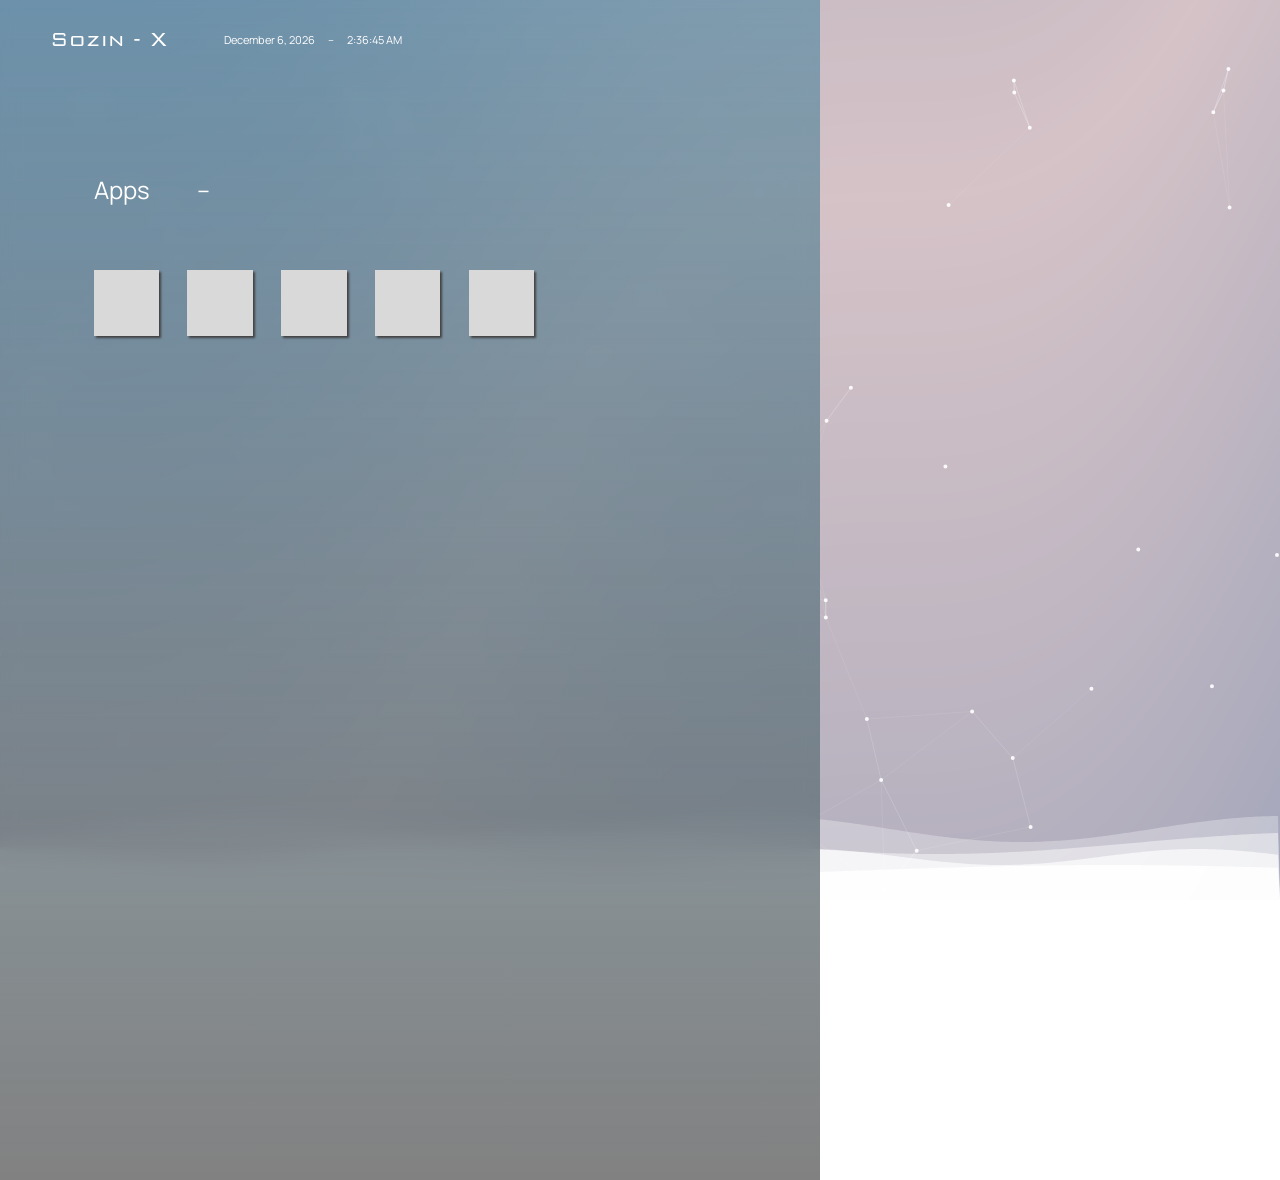
==== commit ff45ecf7: "uppdate" ====
--- a/index.html
+++ b/index.html
@@ -1,5 +1,5 @@
 <!DOCTYPE html>
-<html lang="en">
+<html lang="en" data-platform="desktop">
 <head>
     <meta charset="UTF-8">
     <meta name="viewport" content="width=device-width, initial-scale=1.0">
@@ -13,28 +13,53 @@
     <canvas class="Front_Page_Visual_Effects" style="position:fixed;left:0px;top:0px;width:100%;height:100%;"></canvas>
     <canvas id="bw-fx-overlay" style="position:fixed;left:0px;top:0px;width:100%;height:100%;"></canvas>
 
-    <p id="bw-p-001" style="position:absolute;left:20px;top:20px;">Sozin - X</p>
-    <p class="Front_Page_Date" style="position:absolute;left:140px;top:20px;">October 7th, 2026</p>
-    <p id="bw-p-004" style="position:absolute;left:260px;top:20px;">--</p>
-    <p class="Front_Page_Time" style="position:absolute;left:280px;top:20px;">4:20:00 pm</p>
+    <p id="bw-p-001" style="position:absolute;left:30px;top:30px;">Sozin - X</p>
+    <p class="Front_Page_Date" style="position:absolute;left:180px;top:30px;">October 7th, 2026</p>
+    <p id="bw-p-004" style="position:absolute;left:340px;top:30px;">--</p>
+    <p class="Front_Page_Time" style="position:absolute;left:370px;top:30px;">4:20:00 pm</p>
 
-    <div id="bw-Rectangle-005" style="position:absolute;left:840px;top:120px;"></div>
+    <p id="bw-p-005" style="position:absolute;left:100px;top:180px;">Apps</p>
+    <p class="App_Counter" style="position:absolute;left:210px;top:180px;">--</p>
 
-    <p id="bw-p-005" style="position:absolute;left:80px;top:140px;">Apps</p>
-    <p class="App_Counter" style="position:absolute;left:160px;top:140px;">--</p>
-
-    <div class="Sun_Tzu_AI" style="position:absolute;left:80px;top:200px;">
-        <!-- nested: .Sun_Tzu_AI_Content sits inside .Sun_Tzu_AI at its own
-             x/y minus the container's (0,0); the wrapper carries the
-             drop-shadow because a clip-path hides box-shadow -->
-        <div class="Sun_Tzu_AI_Content-shadow-wrap" style="position:absolute;left:0px;top:0px;">
-            <div class="Sun_Tzu_AI_Content" style="position:absolute;left:0px;top:0px;"></div>
+    <!-- app tiles; .Sun_Tzu_AI carries its app window (the exported
+         .Blen_Web class is kept as an alias on .Blend_Web so the wired
+         hover / Click Step triggers resolve to this element) -->
+    <div class="Sun_Tzu_AI" id="sun-tzu-ai" style="position:absolute;left:100px;top:270px;">
+        <!-- .Sun_Tzu_AI_Content's page x/y is (0,0): inside its container
+             (100,270) that's left -100 / top -270; it covers the page -->
+        <div class="Sun_Tzu_AI_Content" style="position:absolute;left:-100px;top:-270px;display:none;">
+            <div id="bw-div" style="position:absolute;left:0px;top:0px;"></div>
+            <div id="bw-div-001" style="position:absolute;left:27.8184%;top:100px;"></div>
+            <p id="bw-p-006" style="position:absolute;left:600px;top:180px;">Sun Tzu AI</p>
+            <button id="bw-button-002" style="position:absolute;left:433.12px;top:616.37px;">Download</button>
+            <button id="bw-button-003" style="position:absolute;left:732.98px;top:616.37px;">Donate</button>
+            <p id="bw-p-009" style="position:absolute;left:430px;top:880px;">Nations</p>
+            <p id="bw-p-010" style="position:absolute;left:630px;top:880px;">0</p>
+            <p id="bw-p-007" style="position:absolute;left:633.02px;top:949.54px;">0</p>
+            <p id="bw-p-008" style="position:absolute;left:430px;top:950px;">Income</p>
+            <p id="bw-p-012" style="position:absolute;left:430px;top:1029.93px;">Players</p>
+            <p id="bw-p-011" style="position:absolute;left:630px;top:1096.56px;">0</p>
+            <p class="Donation_Progress_Label" style="position:absolute;left:441.45px;top:739.64px;">Donations · $0/$75,000 </p>
+            <div class="Donation_Progress" style="position:absolute;left:433.12px;top:779.62px;">
+                <div class="Donation_Progress_Fill" style="position:absolute;left:8.33px;top:0px;"></div>
+            </div>
+            <button id="bw-button-001" style="position:absolute;left:0px;top:1899.07px;">The Game</button>
+            <button id="bw-button-004" style="position:absolute;left:349.83px;top:1899.07px;">Market Place</button>
+            <button id="bw-button-005" style="position:absolute;left:699.66px;top:1899.07px;">Tutorials</button>
+            <button id="bw-button-006" style="position:absolute;left:1049.49px;top:1899.07px;">Social Room</button>
         </div>
     </div>
-    <div class="Blend_Web Blen_Web" style="position:absolute;left:260px;top:200px;"></div>
-    <div class="Blend_EDA" style="position:absolute;left:440px;top:200px;"></div>
-    <div class="Blend_ACS" style="position:absolute;left:620px;top:200px;"></div>
-    <div class="Kin_Flow" style="position:absolute;left:80px;top:380px;"></div>
+    <div class="Blend_Web Blen_Web" id="blend-web" style="position:absolute;left:200px;top:270px;"></div>
+    <div class="Blend_EDA" id="blend-eda" style="position:absolute;left:300px;top:270px;"></div>
+    <div class="Blend_ACS" id="blend-acs" style="position:absolute;left:400px;top:270px;"></div>
+    <div class="Kin_Flow" id="kin-flow" style="position:absolute;left:500px;top:270px;"></div>
+
+    <!-- "Under Construction": a translucent blur layer over the page
+         background. It has no z-index, so it paints above the z-index:0
+         canvases / Rectangle.007 and below every z-index:1 element
+         (the header text, the app tiles and their windows stay sharp
+         and clickable above it). -->
+    <div id="bw-Under-Construction" style="position:absolute;left:0px;top:0px;"></div>
 
     <script src="script.js"></script>
 </body>
--- a/style.css
+++ b/style.css
@@ -16,47 +16,165 @@
   font-style: normal;
   font-display: swap;
 }
+@font-face {
+  font-family: "Silkscreen";
+  src: url("fonts/Silkscreen-Regular.ttf") format("truetype");
+  font-weight: 400;
+  font-style: normal;
+  font-display: swap;
+}
 
 /* <div>  object "Blend ACS" */
 .Blend_ACS {
-  width: 140px;
-  height: 140px;
+  width: 70px;
+  height: 70px;
   background-color: #d9d9d9;
-  box-shadow: 0px 2px 6px 0 #9e9e9e;
-  border-radius: 5px;
+  box-shadow: 2px 2px 2px 0px #424242;
+  border-radius: 0px;
   z-index: 1;
   opacity: 1;
 }
 
 /* <div>  object "Blend EDA" */
 .Blend_EDA {
-  width: 140px;
-  height: 140px;
+  width: 70px;
+  height: 70px;
   background-color: #d9d9d9;
-  box-shadow: 0px 2px 6px 0 #9e9e9e;
-  border-radius: 5px;
+  box-shadow: 2px 2px 2px 0px #424242;
+  border-radius: 0px;
   z-index: 1;
   opacity: 1;
 }
 
-/* <div>  object "Blend Web" */
+/* <div>  object "Blend Web.001" */
 .Blend_Web {
-  width: 140px;
-  height: 140px;
+  width: 70px;
+  height: 70px;
   background-color: #d9d9d9;
-  box-shadow: 0px 2px 6px 0 #9e9e9e;
-  border-radius: 5px;
+  box-shadow: 2px 2px 2px 0px #424242;
+  border-radius: 0px;
   z-index: 1;
   opacity: 1;
 }
 
-/* <div>  object "Kin Flow" */
+/* <button>  object "button.001"  (no class or id: give it id="bw-button-001") */
+#bw-button-001 {
+  border-width: 0px;
+  border-radius: 0px;
+  background-color: #3c0a0000;
+  background-image: linear-gradient(0, #57575700 0%, #8a1c00 100%);
+  width: 316.5px;
+  height: 66.6px;
+  font-family: "Silkscreen";
+}
+
+/* <button>  object "button.002"  (no class or id: give it id="bw-button-002") */
+#bw-button-002 {
+  border-width: 0px;
+  border-radius: 0px;
+  background-color: #79140000;
+  background-image: linear-gradient(0, #57575700 0%, #c52800 100%);
+  width: 199.9px;
+  height: 66.6px;
+  font-family: "Silkscreen";
+}
+
+/* <button>  object "button.003"  (no class or id: give it id="bw-button-003") */
+#bw-button-003 {
+  border-width: 0px;
+  border-radius: 0px;
+  background-color: #79140000;
+  background-image: linear-gradient(0, #57575700 0%, #c52800 100%);
+  width: 199.9px;
+  height: 66.6px;
+  font-family: "Silkscreen";
+}
+
+/* <button>  object "button.004"  (no class or id: give it id="bw-button-004") */
+#bw-button-004 {
+  border-width: 0px;
+  border-radius: 0px;
+  background-color: #79140000;
+  background-image: linear-gradient(0, #57575700 0%, #8a1c00 100%);
+  width: 316.5px;
+  height: 66.6px;
+  font-family: "Silkscreen";
+}
+
+/* <button>  object "button.005"  (no class or id: give it id="bw-button-005") */
+#bw-button-005 {
+  border-width: 0px;
+  border-radius: 0px;
+  background-color: #79140000;
+  background-image: linear-gradient(0, #57575700 0%, #8a1c00 100%);
+  width: 316.5px;
+  height: 66.6px;
+  font-family: "Silkscreen";
+}
+
+/* <button>  object "button.006"  (no class or id: give it id="bw-button-006") */
+#bw-button-006 {
+  border-width: 0px;
+  border-radius: 0px;
+  background-color: #79140000;
+  background-image: linear-gradient(0, #57575700 0%, #8a1c00 100%);
+  width: 316.5px;
+  height: 66.6px;
+  font-family: "Silkscreen";
+}
+
+/* <div>  object "div"  (no class or id: give it id="bw-div")
+   width/height come from the element list (the exported CSS omits them) */
+#bw-div {
+  width: 1366px;
+  height: 599px;
+  background-color: #00000018;
+  background-image: linear-gradient(0, #181818 0%, #68686800 100%);
+}
+
+/* <div>  object "div.001"  (no class or id: give it id="bw-div-001")
+   width/height come from the element list (the exported CSS omits them);
+   % of the window keeps its shape and never overflows the window */
+#bw-div-001 {
+  width: 21.9627%;
+  aspect-ratio: 2 / 1;
+}
+
+/* <div>  object "Donation Progress" */
+.Donation_Progress {
+  width: 499.8px;
+  height: 20px;
+  border-radius: 6px;
+  border-width: 0px;
+  background-color: #ffffff2e;
+}
+
+/* <div>  object "Donation Progress Fill" */
+.Donation_Progress_Fill {
+  width: 20px;
+  height: 20px;
+  border-radius: 6px;
+  border-width: 0px;
+  background-image: linear-gradient(90deg, #c52800 0%, #ff7a1a 100%);
+}
+
+/* <p>  object "Donation Progress Label" */
+.Donation_Progress_Label {
+  width: 483.1px;
+  height: 26.7px;
+  font-size: 12px;
+  color: #ffffff;
+  text-align: center;
+  font-family: "Silkscreen";
+}
+
+/* <div>  object "Kin Flow.001" */
 .Kin_Flow {
-  width: 140px;
-  height: 140px;
+  width: 70px;
+  height: 70px;
   background-color: #d9d9d9;
-  box-shadow: 0px 2px 6px 0 #9e9e9e;
-  border-radius: 5px;
+  box-shadow: 2px 2px 2px 0px #424242;
+  border-radius: 0px;
   z-index: 1;
   opacity: 1;
 }
@@ -64,8 +182,8 @@
 /* <p>  object "p" */
 .Front_Page_Time {
   text-align: start;
-  width: 80px;
-  height: 20px;
+  width: 104.4px;
+  height: 26.1px;
   font-size: 11px;
   color: #ffffff;
   z-index: 1;
@@ -75,8 +193,8 @@
 #bw-p-001 {
   z-index: 1;
   color: #ffffff;
-  width: 131px;
-  height: 40px;
+  width: 170.9px;
+  height: 52.2px;
   font-size: 24px;
   text-align: center;
   font-family: "Bank Gothic Light";
@@ -85,8 +203,8 @@
 /* <p>  object "p.002" */
 .Front_Page_Date {
   text-align: end;
-  width: 120px;
-  height: 20px;
+  width: 156.5px;
+  height: 26.1px;
   font-size: 11px;
   color: #ffffff;
   z-index: 1;
@@ -94,8 +212,8 @@
 
 /* <p>  object "p.003" */
 .App_Counter {
-  width: 420px;
-  height: 40px;
+  width: 547.9px;
+  height: 52.2px;
   font-size: 24px;
   color: #ffffff;
 }
@@ -103,8 +221,8 @@
 /* <p>  object "p.004"  (no class or id: give it id="bw-p-004") */
 #bw-p-004 {
   text-align: center;
-  width: 20px;
-  height: 20px;
+  width: 26.1px;
+  height: 26.1px;
   font-size: 11px;
   color: #ffffff;
   z-index: 1;
@@ -112,22 +230,62 @@
 
 /* <p>  object "p.005"  (no class or id: give it id="bw-p-005") */
 #bw-p-005 {
-  width: 60px;
-  height: 40px;
+  width: 78.3px;
+  height: 52.2px;
   font-size: 24px;
   border-bottom-style: none;
   color: #ffffff;
 }
 
-/* <div>  object "Rectangle.005"  (no class or id: give it id="bw-Rectangle-005") */
-#bw-Rectangle-005 {
-  width: 440px;
-  height: 420px;
-  background-color: #d9d9d9;
-  box-shadow: 0 2px 6px #9e9e9e;
-  border-radius: 5px;
-  z-index: 1;
-  display: block;
+/* <p>  object "p.006"  (no class or id: give it id="bw-p-006") */
+#bw-p-006 {
+  width: 160px;
+  height: 50px;
+  font-size: 48px;
+  text-align: center;
+  font-family: "Silkscreen";
+}
+
+/* <p>  object "p.007"  (no class or id: give it id="bw-p-007") */
+#bw-p-007 {
+  width: 166.6px;
+  height: 33.3px;
+  font-family: "Silkscreen";
+}
+
+/* <p>  object "p.008"  (no class or id: give it id="bw-p-008") */
+#bw-p-008 {
+  width: 149.9px;
+  height: 33.3px;
+  font-family: "Silkscreen";
+}
+
+/* <p>  object "p.009"  (no class or id: give it id="bw-p-009") */
+#bw-p-009 {
+  width: 149.9px;
+  height: 33.3px;
+  font-family: "Silkscreen";
+}
+
+/* <p>  object "p.010"  (no class or id: give it id="bw-p-010") */
+#bw-p-010 {
+  width: 166.6px;
+  height: 33.3px;
+  font-family: "Silkscreen";
+}
+
+/* <p>  object "p.011"  (no class or id: give it id="bw-p-011") */
+#bw-p-011 {
+  width: 166.6px;
+  height: 33.3px;
+  font-family: "Silkscreen";
+}
+
+/* <p>  object "p.012"  (no class or id: give it id="bw-p-012") */
+#bw-p-012 {
+  width: 149.9px;
+  height: 33.3px;
+  font-family: "Silkscreen";
 }
 
 /* <div>  object "Rectangle.007"  (no class or id: give it id="bw-Rectangle-007") */
@@ -142,13 +300,37 @@
 
 /* <div>  object "Sun Tzu AI" */
 .Sun_Tzu_AI {
-  width: 140px;
-  height: 140px;
+  width: 70px;
+  height: 70px;
   background-color: #d9d9d9;
-  box-shadow: 0px 2px 6px 0 #9e9e9e;
-  border-radius: 5px;
+  box-shadow: 2px 2px 2px 0px #424242;
+  border-radius: 0px;
   z-index: 1;
   opacity: 1;
+  display: flex;
+}
+
+/* <div>  object "Sun Tzu AI Content"
+   width/height come from the element list (the exported CSS omits them) */
+.Sun_Tzu_AI_Content {
+  width: 1366px;
+  height: 599px;
+  display: flex;
+  background: #2e2e2e;
+  background-image: url("images/Wallpaper/katerina-kirillova-katerina-kirillova-friz-final.jpg");
+  background-position: 39.53% 0%;
+  background-size: 2094.2px 1178.3px;
+}
+
+/* <div>  object "Under Construction"  (no class or id: give it id="bw-Under-Construction")
+   width/height come from the element list (the exported CSS omits them) */
+#bw-Under-Construction {
+  width: 820px;
+  height: 1180px;
+  display: flex;
+  background-image: linear-gradient(0, #6b6b6bd9 0%, #41819d8e 100%);
+  backdrop-filter: blur(10px);
+  -webkit-backdrop-filter: blur(10px);
 }
 
 /* Page layout: design made for a 1366 x 599 px template, absolute coordinates */
@@ -165,8 +347,12 @@
 }
 p {
   margin: 0;
-  position: absolute;
   line-height: 20px;
+}
+button {
+  margin: 0;
+  padding: 0;
+  cursor: pointer;
 }
 /* The effects canvas covers the whole screen in the page background: it sits
    above #bw-Rectangle-007 (z-index 0, later in DOM order) and below every
@@ -190,2283 +376,140 @@
   z-index: 1;
 }
 
-/* Animation "Sun Tzu AI-Open/Close Animation" */
-/* "Sun Tzu AI" (.Sun_Tzu_AI) - action "Sun Tzu AI-Open/Close Animation", frames 0-12 (0.5s); animates color, css border-radius, css box-shadow, css height, css opacity, css width, css z-index, location, rotation_euler, scale */
-/* played by 2 animation nodes (see below), not on page load */
+/* Animation "Sun Tzu AI-Open/Close Animation" on .Sun_Tzu_AI, frames 0-12
+   (0.5s): the action has no keys - nothing moves. A constant keyframe on
+   the resting transform keeps it that way and still fires animationend
+   (the click flow's Wait step needs it). The play class also lifts the
+   tile (and the app window inside it) above the other tiles while open.
+   The keyframes are the same on every platform, so they are defined once
+   here - the media queries below don't repeat them. */
+@keyframes bw-sun-tzu-ai-sun-tzu-ai-open-close-animation-0-12-move {
+  0% { transform: translate(0px, 0px) rotateX(0deg) rotateY(0deg) rotate(0deg) scale(1, 1); }
+  100% { transform: translate(0px, 0px) rotateX(0deg) rotateY(0deg) rotate(0deg) scale(1, 1); }
+}
 @keyframes bw-sun-tzu-ai-sun-tzu-ai-open-close-animation-move {
-  0% { transform: translate(0px, 0px) rotateX(0deg) rotateY(0deg) rotate(0deg) scale(1, 1); animation-timing-function: cubic-bezier(0.333, 0, 0.667, 1); }
-  25% { transform: translate(-80px, -200px) rotateX(0deg) rotateY(0deg) rotate(0deg) scale(1, 1); }
-  100% { transform: translate(-80px, -200px) rotateX(0deg) rotateY(0deg) rotate(0deg) scale(1, 1); }
-}
-@keyframes bw-sun-tzu-ai-sun-tzu-ai-open-close-animation-color {
-  0% { background-color: #d9d9d9; }
-  25% { background-color: #d9d9d9; }
-  100% { background-color: #d9d9d9; }
-}
-@keyframes bw-sun-tzu-ai-sun-tzu-ai-open-close-animation-fade {
-  0% { opacity: 1; }
-  25% { opacity: 1; }
-  100% { opacity: 1; }
-}
-@keyframes bw-sun-tzu-ai-sun-tzu-ai-open-close-animation-css-border-radius {
-  0% { border-radius: 5px; animation-timing-function: cubic-bezier(0.333, 0, 0.667, 1); }
-  25% { border-radius: 0px; }
-  100% { border-radius: 0px; }
-}
-@keyframes bw-sun-tzu-ai-sun-tzu-ai-open-close-animation-css-box-shadow {
-  0% { box-shadow: 0px 2px 6px 0 #9e9e9e; animation-timing-function: steps(1, end); }
-  25% { box-shadow: 0 0px 0 0 rgba(89, 89, 89, 0.675); animation-timing-function: steps(1, end); }
-  100% { box-shadow: 3px 0px 6px 2px rgba(89, 89, 89, 0.675); }
-}
-@keyframes bw-sun-tzu-ai-sun-tzu-ai-open-close-animation-css-height {
-  0% { height: 140px; }
-  25% { height: 140px; animation-timing-function: cubic-bezier(0.333, 0, 0.667, 1); }
-  100% { height: 599px; }
-}
-@keyframes bw-sun-tzu-ai-sun-tzu-ai-open-close-animation-css-opacity {
-  0% { opacity: 1; animation-timing-function: cubic-bezier(0.333, 0, 0.667, 1); }
-  25% { opacity: 0; animation-timing-function: cubic-bezier(0.333, 0, 0.667, 1); }
-  100% { opacity: 1; }
-}
-@keyframes bw-sun-tzu-ai-sun-tzu-ai-open-close-animation-css-width {
-  0% { width: 140px; }
-  25% { width: 140px; animation-timing-function: cubic-bezier(0.333, 0, 0.667, 1); }
-  100% { width: 1366px; }
-}
-@keyframes bw-sun-tzu-ai-sun-tzu-ai-open-close-animation-css-z-index {
-  0% { z-index: 1; animation-timing-function: cubic-bezier(0.333, 0, 0.667, 1); }
-  25% { z-index: 2; }
-  100% { z-index: 2; }
-}
-
-/* Animation "Sun Tzu AI-Open/Close Animation" on "Sun Tzu AI" (.Sun_Tzu_AI), frames 0-12 (0.5s) */
-@keyframes bw-sun-tzu-ai-sun-tzu-ai-open-close-animation-0-12-move {
-  0% { transform: translate(0px, 0px) rotateX(0deg) rotateY(0deg) rotate(0deg) scale(1, 1); animation-timing-function: cubic-bezier(0.333, 0, 0.667, 1); }
-  25% { transform: translate(-80px, -200px) rotateX(0deg) rotateY(0deg) rotate(0deg) scale(1, 1); }
-  100% { transform: translate(-80px, -200px) rotateX(0deg) rotateY(0deg) rotate(0deg) scale(1, 1); }
-}
-@keyframes bw-sun-tzu-ai-sun-tzu-ai-open-close-animation-0-12-color {
-  0% { background-color: #d9d9d9; }
-  25% { background-color: #d9d9d9; }
-  100% { background-color: #d9d9d9; }
-}
-@keyframes bw-sun-tzu-ai-sun-tzu-ai-open-close-animation-0-12-fade {
-  0% { opacity: 1; }
-  25% { opacity: 1; }
-  100% { opacity: 1; }
-}
-@keyframes bw-sun-tzu-ai-sun-tzu-ai-open-close-animation-0-12-css-border-radius {
-  0% { border-radius: 5px; animation-timing-function: cubic-bezier(0.333, 0, 0.667, 1); }
-  25% { border-radius: 0px; }
-  100% { border-radius: 0px; }
-}
-@keyframes bw-sun-tzu-ai-sun-tzu-ai-open-close-animation-0-12-css-box-shadow {
-  0% { box-shadow: 0px 2px 6px 0 #9e9e9e; animation-timing-function: steps(1, end); }
-  25% { box-shadow: 0 0px 0 0 rgba(89, 89, 89, 0.675); animation-timing-function: steps(1, end); }
-  100% { box-shadow: 3px 0px 6px 2px rgba(89, 89, 89, 0.675); }
-}
-@keyframes bw-sun-tzu-ai-sun-tzu-ai-open-close-animation-0-12-css-height {
-  0% { height: 140px; }
-  25% { height: 140px; animation-timing-function: cubic-bezier(0.333, 0, 0.667, 1); }
-  100% { height: 599px; }
-}
-@keyframes bw-sun-tzu-ai-sun-tzu-ai-open-close-animation-0-12-css-opacity {
-  0% { opacity: 1; animation-timing-function: cubic-bezier(0.333, 0, 0.667, 1); }
-  25% { opacity: 0; animation-timing-function: cubic-bezier(0.333, 0, 0.667, 1); }
-  100% { opacity: 1; }
-}
-@keyframes bw-sun-tzu-ai-sun-tzu-ai-open-close-animation-0-12-css-width {
-  0% { width: 140px; }
-  25% { width: 140px; animation-timing-function: cubic-bezier(0.333, 0, 0.667, 1); }
-  100% { width: 1366px; }
-}
-@keyframes bw-sun-tzu-ai-sun-tzu-ai-open-close-animation-0-12-css-z-index {
-  0% { z-index: 1; animation-timing-function: cubic-bezier(0.333, 0, 0.667, 1); }
-  25% { z-index: 2; }
-  100% { z-index: 2; }
-}
-
-/* Reverse Animation node (runs when: Double Click) on .Sun_Tzu_AI:
-   add this class to play "Sun Tzu AI-Open/Close Animation" backwards, staying on the first frame */
-.bw-reverse-sun-tzu-ai-sun-tzu-ai-open-close-animation { animation: bw-sun-tzu-ai-sun-tzu-ai-open-close-animation-move 0.5s linear 0s 1 reverse both, bw-sun-tzu-ai-sun-tzu-ai-open-close-animation-color 0.5s linear 0s 1 reverse both, bw-sun-tzu-ai-sun-tzu-ai-open-close-animation-fade 0.5s linear 0s 1 reverse both, bw-sun-tzu-ai-sun-tzu-ai-open-close-animation-css-border-radius 0.5s linear 0s 1 reverse both, bw-sun-tzu-ai-sun-tzu-ai-open-close-animation-css-box-shadow 0.5s linear 0s 1 reverse both, bw-sun-tzu-ai-sun-tzu-ai-open-close-animation-css-height 0.5s linear 0s 1 reverse both, bw-sun-tzu-ai-sun-tzu-ai-open-close-animation-css-opacity 0.5s linear 0s 1 reverse both, bw-sun-tzu-ai-sun-tzu-ai-open-close-animation-css-width 0.5s linear 0s 1 reverse both, bw-sun-tzu-ai-sun-tzu-ai-open-close-animation-css-z-index 0.5s linear 0s 1 reverse both; transform-origin: 0% 0%; }
+  0% { transform: translate(0px, 0px) rotateX(0deg) rotateY(0deg) rotate(0deg) scale(1, 1); }
+  100% { transform: translate(0px, 0px) rotateX(0deg) rotateY(0deg) rotate(0deg) scale(1, 1); }
+}
 
 /* Timeline Animation node (runs on Click Step "SunTzuAI_OpenApp"):
-   add this class to .Sun_Tzu_AI to play frames 0-12 (0.5s), staying on the last frame */
-.bw-play-sun-tzu-ai-sun-tzu-ai-open-close-animation-0-12 { animation: bw-sun-tzu-ai-sun-tzu-ai-open-close-animation-0-12-move 0.5s linear 0s 1 normal both, bw-sun-tzu-ai-sun-tzu-ai-open-close-animation-0-12-color 0.5s linear 0s 1 normal both, bw-sun-tzu-ai-sun-tzu-ai-open-close-animation-0-12-fade 0.5s linear 0s 1 normal both, bw-sun-tzu-ai-sun-tzu-ai-open-close-animation-0-12-css-border-radius 0.5s linear 0s 1 normal both, bw-sun-tzu-ai-sun-tzu-ai-open-close-animation-0-12-css-box-shadow 0.5s linear 0s 1 normal both, bw-sun-tzu-ai-sun-tzu-ai-open-close-animation-0-12-css-height 0.5s linear 0s 1 normal both, bw-sun-tzu-ai-sun-tzu-ai-open-close-animation-0-12-css-opacity 0.5s linear 0s 1 normal both, bw-sun-tzu-ai-sun-tzu-ai-open-close-animation-0-12-css-width 0.5s linear 0s 1 normal both, bw-sun-tzu-ai-sun-tzu-ai-open-close-animation-0-12-css-z-index 0.5s linear 0s 1 normal both; transform-origin: 0% 0%; }
-
-/* Animation "Blend Web-Open/Close Animation" */
-/* "Blend Web" (.Blend_Web) - action "Blend Web-Open/Close Animation", frames 0-12 (0.5s); animates color, css border-radius, css box-shadow, css height, css opacity, css width, css z-index, location, rotation_euler, scale */
-/* played by 2 animation nodes (see below), not on page load */
-@keyframes bw-blend-web-blend-web-open-close-animation-move {
-  0% { transform: translate(0px, 0px) rotateX(0deg) rotateY(0deg) rotate(0deg) scale(1, 1); animation-timing-function: cubic-bezier(0.333, 0, 0.667, 1); }
-  25% { transform: translate(-260px, -200px) rotateX(0deg) rotateY(0deg) rotate(0deg) scale(1, 1); }
-  100% { transform: translate(-260px, -200px) rotateX(0deg) rotateY(0deg) rotate(0deg) scale(1, 1); }
-}
-@keyframes bw-blend-web-blend-web-open-close-animation-color {
-  0% { background-color: #d9d9d9; }
-  25% { background-color: #d9d9d9; }
-  100% { background-color: #d9d9d9; }
-}
-@keyframes bw-blend-web-blend-web-open-close-animation-fade {
-  0% { opacity: 1; }
-  25% { opacity: 1; }
-  100% { opacity: 1; }
-}
-@keyframes bw-blend-web-blend-web-open-close-animation-css-border-radius {
-  0% { border-radius: 5px; animation-timing-function: cubic-bezier(0.333, 0, 0.667, 1); }
-  25% { border-radius: 0px; }
-  100% { border-radius: 0px; }
-}
-@keyframes bw-blend-web-blend-web-open-close-animation-css-box-shadow {
-  0% { box-shadow: 0px 2px 6px 0 #9e9e9e; animation-timing-function: steps(1, end); }
-  25% { box-shadow: 0 0px 0 0 rgba(89, 89, 89, 0.675); animation-timing-function: steps(1, end); }
-  100% { box-shadow: 3px 0px 6px 2px rgba(89, 89, 89, 0.675); }
-}
-@keyframes bw-blend-web-blend-web-open-close-animation-css-height {
-  0% { height: 140px; }
-  25% { height: 140px; animation-timing-function: cubic-bezier(0.333, 0, 0.667, 1); }
-  100% { height: 599px; }
-}
-@keyframes bw-blend-web-blend-web-open-close-animation-css-opacity {
-  0% { opacity: 1; animation-timing-function: cubic-bezier(0.333, 0, 0.667, 1); }
-  25% { opacity: 0; animation-timing-function: cubic-bezier(0.333, 0, 0.667, 1); }
-  100% { opacity: 1; }
-}
-@keyframes bw-blend-web-blend-web-open-close-animation-css-width {
-  0% { width: 140px; }
-  25% { width: 140px; animation-timing-function: cubic-bezier(0.333, 0, 0.667, 1); }
-  100% { width: 1366px; }
-}
-@keyframes bw-blend-web-blend-web-open-close-animation-css-z-index {
-  0% { z-index: 1; animation-timing-function: cubic-bezier(0.333, 0, 0.667, 1); }
-  25% { z-index: 2; }
-  100% { z-index: 2; }
-}
-
-/* Animation "Blend Web-Open/Close Animation" on "Blend Web" (.Blend_Web), frames 0-12 (0.5s) */
-@keyframes bw-blend-web-blend-web-open-close-animation-0-12-move {
-  0% { transform: translate(0px, 0px) rotateX(0deg) rotateY(0deg) rotate(0deg) scale(1, 1); animation-timing-function: cubic-bezier(0.333, 0, 0.667, 1); }
-  25% { transform: translate(-260px, -200px) rotateX(0deg) rotateY(0deg) rotate(0deg) scale(1, 1); }
-  100% { transform: translate(-260px, -200px) rotateX(0deg) rotateY(0deg) rotate(0deg) scale(1, 1); }
-}
-@keyframes bw-blend-web-blend-web-open-close-animation-0-12-color {
-  0% { background-color: #d9d9d9; }
-  25% { background-color: #d9d9d9; }
-  100% { background-color: #d9d9d9; }
-}
-@keyframes bw-blend-web-blend-web-open-close-animation-0-12-fade {
-  0% { opacity: 1; }
-  25% { opacity: 1; }
-  100% { opacity: 1; }
-}
-@keyframes bw-blend-web-blend-web-open-close-animation-0-12-css-border-radius {
-  0% { border-radius: 5px; animation-timing-function: cubic-bezier(0.333, 0, 0.667, 1); }
-  25% { border-radius: 0px; }
-  100% { border-radius: 0px; }
-}
-@keyframes bw-blend-web-blend-web-open-close-animation-0-12-css-box-shadow {
-  0% { box-shadow: 0px 2px 6px 0 #9e9e9e; animation-timing-function: steps(1, end); }
-  25% { box-shadow: 0 0px 0 0 rgba(89, 89, 89, 0.675); animation-timing-function: steps(1, end); }
-  100% { box-shadow: 3px 0px 6px 2px rgba(89, 89, 89, 0.675); }
-}
-@keyframes bw-blend-web-blend-web-open-close-animation-0-12-css-height {
-  0% { height: 140px; }
-  25% { height: 140px; animation-timing-function: cubic-bezier(0.333, 0, 0.667, 1); }
-  100% { height: 599px; }
-}
-@keyframes bw-blend-web-blend-web-open-close-animation-0-12-css-opacity {
-  0% { opacity: 1; animation-timing-function: cubic-bezier(0.333, 0, 0.667, 1); }
-  25% { opacity: 0; animation-timing-function: cubic-bezier(0.333, 0, 0.667, 1); }
-  100% { opacity: 1; }
-}
-@keyframes bw-blend-web-blend-web-open-close-animation-0-12-css-width {
-  0% { width: 140px; }
-  25% { width: 140px; animation-timing-function: cubic-bezier(0.333, 0, 0.667, 1); }
-  100% { width: 1366px; }
-}
-@keyframes bw-blend-web-blend-web-open-close-animation-0-12-css-z-index {
-  0% { z-index: 1; animation-timing-function: cubic-bezier(0.333, 0, 0.667, 1); }
-  25% { z-index: 2; }
-  100% { z-index: 2; }
-}
-
-/* Reverse Animation node (runs when: Double Click) on .Blend_Web:
-   add this class to play "Blend Web-Open/Close Animation" backwards, staying on the first frame */
-.bw-reverse-blend-web-blend-web-open-close-animation { animation: bw-blend-web-blend-web-open-close-animation-move 0.5s linear 0s 1 reverse both, bw-blend-web-blend-web-open-close-animation-color 0.5s linear 0s 1 reverse both, bw-blend-web-blend-web-open-close-animation-fade 0.5s linear 0s 1 reverse both, bw-blend-web-blend-web-open-close-animation-css-border-radius 0.5s linear 0s 1 reverse both, bw-blend-web-blend-web-open-close-animation-css-box-shadow 0.5s linear 0s 1 reverse both, bw-blend-web-blend-web-open-close-animation-css-height 0.5s linear 0s 1 reverse both, bw-blend-web-blend-web-open-close-animation-css-opacity 0.5s linear 0s 1 reverse both, bw-blend-web-blend-web-open-close-animation-css-width 0.5s linear 0s 1 reverse both, bw-blend-web-blend-web-open-close-animation-css-z-index 0.5s linear 0s 1 reverse both; transform-origin: 0% 0%; }
-
-/* Timeline Animation node (runs on Click Step "BlendWeb_OpenApp"):
-   add this class to .Blend_Web to play frames 0-12 (0.5s), staying on the last frame */
-.bw-play-blend-web-blend-web-open-close-animation-0-12 { animation: bw-blend-web-blend-web-open-close-animation-0-12-move 0.5s linear 0s 1 normal both, bw-blend-web-blend-web-open-close-animation-0-12-color 0.5s linear 0s 1 normal both, bw-blend-web-blend-web-open-close-animation-0-12-fade 0.5s linear 0s 1 normal both, bw-blend-web-blend-web-open-close-animation-0-12-css-border-radius 0.5s linear 0s 1 normal both, bw-blend-web-blend-web-open-close-animation-0-12-css-box-shadow 0.5s linear 0s 1 normal both, bw-blend-web-blend-web-open-close-animation-0-12-css-height 0.5s linear 0s 1 normal both, bw-blend-web-blend-web-open-close-animation-0-12-css-opacity 0.5s linear 0s 1 normal both, bw-blend-web-blend-web-open-close-animation-0-12-css-width 0.5s linear 0s 1 normal both, bw-blend-web-blend-web-open-close-animation-0-12-css-z-index 0.5s linear 0s 1 normal both; transform-origin: 0% 0%; }
-
-/* Animation "Blend EDA-Open/Close Animation" */
-/* "Blend EDA" (.Blend_EDA) - action "Blend EDA-Open/Close Animation", frames 0-12 (0.5s); animates color, css border-radius, css box-shadow, css height, css opacity, css width, css z-index, location, rotation_euler, scale */
-/* played by 2 animation nodes (see below), not on page load */
-@keyframes bw-blend-eda-blend-eda-open-close-animation-move {
-  0% { transform: translate(0px, 0px) rotateX(0deg) rotateY(0deg) rotate(0deg) scale(1, 1); animation-timing-function: cubic-bezier(0.333, 0, 0.667, 1); }
-  25% { transform: translate(-440px, -200px) rotateX(0deg) rotateY(0deg) rotate(0deg) scale(1, 1); }
-  100% { transform: translate(-440px, -200px) rotateX(0deg) rotateY(0deg) rotate(0deg) scale(1, 1); }
-}
-@keyframes bw-blend-eda-blend-eda-open-close-animation-color {
-  0% { background-color: #d9d9d9; }
-  25% { background-color: #d9d9d9; }
-  100% { background-color: #d9d9d9; }
-}
-@keyframes bw-blend-eda-blend-eda-open-close-animation-fade {
-  0% { opacity: 1; }
-  25% { opacity: 1; }
-  100% { opacity: 1; }
-}
-@keyframes bw-blend-eda-blend-eda-open-close-animation-css-border-radius {
-  0% { border-radius: 5px; animation-timing-function: cubic-bezier(0.333, 0, 0.667, 1); }
-  25% { border-radius: 0px; }
-  100% { border-radius: 0px; }
-}
-@keyframes bw-blend-eda-blend-eda-open-close-animation-css-box-shadow {
-  0% { box-shadow: 0px 2px 6px 0 #9e9e9e; animation-timing-function: steps(1, end); }
-  25% { box-shadow: 0 0px 0 0 rgba(89, 89, 89, 0.675); animation-timing-function: steps(1, end); }
-  100% { box-shadow: 3px 0px 6px 2px rgba(89, 89, 89, 0.675); }
-}
-@keyframes bw-blend-eda-blend-eda-open-close-animation-css-height {
-  0% { height: 140px; }
-  25% { height: 140px; animation-timing-function: cubic-bezier(0.333, 0, 0.667, 1); }
-  100% { height: 599px; }
-}
-@keyframes bw-blend-eda-blend-eda-open-close-animation-css-opacity {
-  0% { opacity: 1; animation-timing-function: cubic-bezier(0.333, 0, 0.667, 1); }
-  25% { opacity: 0; animation-timing-function: cubic-bezier(0.333, 0, 0.667, 1); }
-  100% { opacity: 1; }
-}
-@keyframes bw-blend-eda-blend-eda-open-close-animation-css-width {
-  0% { width: 140px; }
-  25% { width: 140px; animation-timing-function: cubic-bezier(0.333, 0, 0.667, 1); }
-  100% { width: 1366px; }
-}
-@keyframes bw-blend-eda-blend-eda-open-close-animation-css-z-index {
-  0% { z-index: 1; animation-timing-function: cubic-bezier(0.333, 0, 0.667, 1); }
-  25% { z-index: 2; }
-  100% { z-index: 2; }
-}
-
-/* Animation "Blend EDA-Open/Close Animation" on "Blend EDA" (.Blend_EDA), frames 0-12 (0.5s) */
-@keyframes bw-blend-eda-blend-eda-open-close-animation-0-12-move {
-  0% { transform: translate(0px, 0px) rotateX(0deg) rotateY(0deg) rotate(0deg) scale(1, 1); animation-timing-function: cubic-bezier(0.333, 0, 0.667, 1); }
-  25% { transform: translate(-440px, -200px) rotateX(0deg) rotateY(0deg) rotate(0deg) scale(1, 1); }
-  100% { transform: translate(-440px, -200px) rotateX(0deg) rotateY(0deg) rotate(0deg) scale(1, 1); }
-}
-@keyframes bw-blend-eda-blend-eda-open-close-animation-0-12-color {
-  0% { background-color: #d9d9d9; }
-  25% { background-color: #d9d9d9; }
-  100% { background-color: #d9d9d9; }
-}
-@keyframes bw-blend-eda-blend-eda-open-close-animation-0-12-fade {
-  0% { opacity: 1; }
-  25% { opacity: 1; }
-  100% { opacity: 1; }
-}
-@keyframes bw-blend-eda-blend-eda-open-close-animation-0-12-css-border-radius {
-  0% { border-radius: 5px; animation-timing-function: cubic-bezier(0.333, 0, 0.667, 1); }
-  25% { border-radius: 0px; }
-  100% { border-radius: 0px; }
-}
-@keyframes bw-blend-eda-blend-eda-open-close-animation-0-12-css-box-shadow {
-  0% { box-shadow: 0px 2px 6px 0 #9e9e9e; animation-timing-function: steps(1, end); }
-  25% { box-shadow: 0 0px 0 0 rgba(89, 89, 89, 0.675); animation-timing-function: steps(1, end); }
-  100% { box-shadow: 3px 0px 6px 2px rgba(89, 89, 89, 0.675); }
-}
-@keyframes bw-blend-eda-blend-eda-open-close-animation-0-12-css-height {
-  0% { height: 140px; }
-  25% { height: 140px; animation-timing-function: cubic-bezier(0.333, 0, 0.667, 1); }
-  100% { height: 599px; }
-}
-@keyframes bw-blend-eda-blend-eda-open-close-animation-0-12-css-opacity {
-  0% { opacity: 1; animation-timing-function: cubic-bezier(0.333, 0, 0.667, 1); }
-  25% { opacity: 0; animation-timing-function: cubic-bezier(0.333, 0, 0.667, 1); }
-  100% { opacity: 1; }
-}
-@keyframes bw-blend-eda-blend-eda-open-close-animation-0-12-css-width {
-  0% { width: 140px; }
-  25% { width: 140px; animation-timing-function: cubic-bezier(0.333, 0, 0.667, 1); }
-  100% { width: 1366px; }
-}
-@keyframes bw-blend-eda-blend-eda-open-close-animation-0-12-css-z-index {
-  0% { z-index: 1; animation-timing-function: cubic-bezier(0.333, 0, 0.667, 1); }
-  25% { z-index: 2; }
-  100% { z-index: 2; }
-}
-
-/* Reverse Animation node (runs when: Double Click) on .Blend_EDA:
-   add this class to play "Blend EDA-Open/Close Animation" backwards, staying on the first frame */
-.bw-reverse-blend-eda-blend-eda-open-close-animation { animation: bw-blend-eda-blend-eda-open-close-animation-move 0.5s linear 0s 1 reverse both, bw-blend-eda-blend-eda-open-close-animation-color 0.5s linear 0s 1 reverse both, bw-blend-eda-blend-eda-open-close-animation-fade 0.5s linear 0s 1 reverse both, bw-blend-eda-blend-eda-open-close-animation-css-border-radius 0.5s linear 0s 1 reverse both, bw-blend-eda-blend-eda-open-close-animation-css-box-shadow 0.5s linear 0s 1 reverse both, bw-blend-eda-blend-eda-open-close-animation-css-height 0.5s linear 0s 1 reverse both, bw-blend-eda-blend-eda-open-close-animation-css-opacity 0.5s linear 0s 1 reverse both, bw-blend-eda-blend-eda-open-close-animation-css-width 0.5s linear 0s 1 reverse both, bw-blend-eda-blend-eda-open-close-animation-css-z-index 0.5s linear 0s 1 reverse both; transform-origin: 0% 0%; }
-
-/* Timeline Animation node (runs on Click Step "BlendEDA_OpenApp"):
-   add this class to .Blend_EDA to play frames 0-12 (0.5s), staying on the last frame */
-.bw-play-blend-eda-blend-eda-open-close-animation-0-12 { animation: bw-blend-eda-blend-eda-open-close-animation-0-12-move 0.5s linear 0s 1 normal both, bw-blend-eda-blend-eda-open-close-animation-0-12-color 0.5s linear 0s 1 normal both, bw-blend-eda-blend-eda-open-close-animation-0-12-fade 0.5s linear 0s 1 normal both, bw-blend-eda-blend-eda-open-close-animation-0-12-css-border-radius 0.5s linear 0s 1 normal both, bw-blend-eda-blend-eda-open-close-animation-0-12-css-box-shadow 0.5s linear 0s 1 normal both, bw-blend-eda-blend-eda-open-close-animation-0-12-css-height 0.5s linear 0s 1 normal both, bw-blend-eda-blend-eda-open-close-animation-0-12-css-opacity 0.5s linear 0s 1 normal both, bw-blend-eda-blend-eda-open-close-animation-0-12-css-width 0.5s linear 0s 1 normal both, bw-blend-eda-blend-eda-open-close-animation-0-12-css-z-index 0.5s linear 0s 1 normal both; transform-origin: 0% 0%; }
-
-/* Animation "Blend ACS-Open/Close Animation" */
-/* "Blend ACS" (.Blend_ACS) - action "Blend ACS-Open/Close Animation", frames 0-12 (0.5s); animates color, css border-radius, css box-shadow, css height, css opacity, css width, css z-index, location, rotation_euler, scale */
-/* played by 2 animation nodes (see below), not on page load */
-@keyframes bw-blend-acs-blend-acs-open-close-animation-move {
-  0% { transform: translate(0px, 0px) rotateX(0deg) rotateY(0deg) rotate(0deg) scale(1, 1); animation-timing-function: cubic-bezier(0.333, 0, 0.667, 1); }
-  25% { transform: translate(-620px, -200px) rotateX(0deg) rotateY(0deg) rotate(0deg) scale(1, 1); }
-  100% { transform: translate(-620px, -200px) rotateX(0deg) rotateY(0deg) rotate(0deg) scale(1, 1); }
-}
-@keyframes bw-blend-acs-blend-acs-open-close-animation-color {
-  0% { background-color: #d9d9d9; }
-  25% { background-color: #d9d9d9; }
-  100% { background-color: #d9d9d9; }
-}
-@keyframes bw-blend-acs-blend-acs-open-close-animation-fade {
-  0% { opacity: 1; }
-  25% { opacity: 1; }
-  100% { opacity: 1; }
-}
-@keyframes bw-blend-acs-blend-acs-open-close-animation-css-border-radius {
-  0% { border-radius: 5px; animation-timing-function: cubic-bezier(0.333, 0, 0.667, 1); }
-  25% { border-radius: 0px; }
-  100% { border-radius: 0px; }
-}
-@keyframes bw-blend-acs-blend-acs-open-close-animation-css-box-shadow {
-  0% { box-shadow: 0px 2px 6px 0 #9e9e9e; animation-timing-function: steps(1, end); }
-  25% { box-shadow: 0 0px 0 0 rgba(89, 89, 89, 0.675); animation-timing-function: steps(1, end); }
-  100% { box-shadow: 3px 0px 6px 2px rgba(89, 89, 89, 0.675); }
-}
-@keyframes bw-blend-acs-blend-acs-open-close-animation-css-height {
-  0% { height: 140px; }
-  25% { height: 140px; animation-timing-function: cubic-bezier(0.333, 0, 0.667, 1); }
-  100% { height: 599px; }
-}
-@keyframes bw-blend-acs-blend-acs-open-close-animation-css-opacity {
-  0% { opacity: 1; animation-timing-function: cubic-bezier(0.333, 0, 0.667, 1); }
-  25% { opacity: 0; animation-timing-function: cubic-bezier(0.333, 0, 0.667, 1); }
-  100% { opacity: 1; }
-}
-@keyframes bw-blend-acs-blend-acs-open-close-animation-css-width {
-  0% { width: 140px; }
-  25% { width: 140px; animation-timing-function: cubic-bezier(0.333, 0, 0.667, 1); }
-  100% { width: 1366px; }
-}
-@keyframes bw-blend-acs-blend-acs-open-close-animation-css-z-index {
-  0% { z-index: 1; animation-timing-function: cubic-bezier(0.333, 0, 0.667, 1); }
-  25% { z-index: 2; }
-  100% { z-index: 2; }
-}
-
-/* Animation "Blend ACS-Open/Close Animation" on "Blend ACS" (.Blend_ACS), frames 0-12 (0.5s) */
-@keyframes bw-blend-acs-blend-acs-open-close-animation-0-12-move {
-  0% { transform: translate(0px, 0px) rotateX(0deg) rotateY(0deg) rotate(0deg) scale(1, 1); animation-timing-function: cubic-bezier(0.333, 0, 0.667, 1); }
-  25% { transform: translate(-620px, -200px) rotateX(0deg) rotateY(0deg) rotate(0deg) scale(1, 1); }
-  100% { transform: translate(-620px, -200px) rotateX(0deg) rotateY(0deg) rotate(0deg) scale(1, 1); }
-}
-@keyframes bw-blend-acs-blend-acs-open-close-animation-0-12-color {
-  0% { background-color: #d9d9d9; }
-  25% { background-color: #d9d9d9; }
-  100% { background-color: #d9d9d9; }
-}
-@keyframes bw-blend-acs-blend-acs-open-close-animation-0-12-fade {
-  0% { opacity: 1; }
-  25% { opacity: 1; }
-  100% { opacity: 1; }
-}
-@keyframes bw-blend-acs-blend-acs-open-close-animation-0-12-css-border-radius {
-  0% { border-radius: 5px; animation-timing-function: cubic-bezier(0.333, 0, 0.667, 1); }
-  25% { border-radius: 0px; }
-  100% { border-radius: 0px; }
-}
-@keyframes bw-blend-acs-blend-acs-open-close-animation-0-12-css-box-shadow {
-  0% { box-shadow: 0px 2px 6px 0 #9e9e9e; animation-timing-function: steps(1, end); }
-  25% { box-shadow: 0 0px 0 0 rgba(89, 89, 89, 0.675); animation-timing-function: steps(1, end); }
-  100% { box-shadow: 3px 0px 6px 2px rgba(89, 89, 89, 0.675); }
-}
-@keyframes bw-blend-acs-blend-acs-open-close-animation-0-12-css-height {
-  0% { height: 140px; }
-  25% { height: 140px; animation-timing-function: cubic-bezier(0.333, 0, 0.667, 1); }
-  100% { height: 599px; }
-}
-@keyframes bw-blend-acs-blend-acs-open-close-animation-0-12-css-opacity {
-  0% { opacity: 1; animation-timing-function: cubic-bezier(0.333, 0, 0.667, 1); }
-  25% { opacity: 0; animation-timing-function: cubic-bezier(0.333, 0, 0.667, 1); }
-  100% { opacity: 1; }
-}
-@keyframes bw-blend-acs-blend-acs-open-close-animation-0-12-css-width {
-  0% { width: 140px; }
-  25% { width: 140px; animation-timing-function: cubic-bezier(0.333, 0, 0.667, 1); }
-  100% { width: 1366px; }
-}
-@keyframes bw-blend-acs-blend-acs-open-close-animation-0-12-css-z-index {
-  0% { z-index: 1; animation-timing-function: cubic-bezier(0.333, 0, 0.667, 1); }
-  25% { z-index: 2; }
-  100% { z-index: 2; }
-}
-
-/* Reverse Animation node (runs when: Double Click) on .Blend_ACS:
-   add this class to play "Blend ACS-Open/Close Animation" backwards, staying on the first frame */
-.bw-reverse-blend-acs-blend-acs-open-close-animation { animation: bw-blend-acs-blend-acs-open-close-animation-move 0.5s linear 0s 1 reverse both, bw-blend-acs-blend-acs-open-close-animation-color 0.5s linear 0s 1 reverse both, bw-blend-acs-blend-acs-open-close-animation-fade 0.5s linear 0s 1 reverse both, bw-blend-acs-blend-acs-open-close-animation-css-border-radius 0.5s linear 0s 1 reverse both, bw-blend-acs-blend-acs-open-close-animation-css-box-shadow 0.5s linear 0s 1 reverse both, bw-blend-acs-blend-acs-open-close-animation-css-height 0.5s linear 0s 1 reverse both, bw-blend-acs-blend-acs-open-close-animation-css-opacity 0.5s linear 0s 1 reverse both, bw-blend-acs-blend-acs-open-close-animation-css-width 0.5s linear 0s 1 reverse both, bw-blend-acs-blend-acs-open-close-animation-css-z-index 0.5s linear 0s 1 reverse both; transform-origin: 0% 0%; }
-
-/* Timeline Animation node (runs on Click Step "BlendACS_OpenApp"):
-   add this class to .Blend_ACS to play frames 0-12 (0.5s), staying on the last frame */
-.bw-play-blend-acs-blend-acs-open-close-animation-0-12 { animation: bw-blend-acs-blend-acs-open-close-animation-0-12-move 0.5s linear 0s 1 normal both, bw-blend-acs-blend-acs-open-close-animation-0-12-color 0.5s linear 0s 1 normal both, bw-blend-acs-blend-acs-open-close-animation-0-12-fade 0.5s linear 0s 1 normal both, bw-blend-acs-blend-acs-open-close-animation-0-12-css-border-radius 0.5s linear 0s 1 normal both, bw-blend-acs-blend-acs-open-close-animation-0-12-css-box-shadow 0.5s linear 0s 1 normal both, bw-blend-acs-blend-acs-open-close-animation-0-12-css-height 0.5s linear 0s 1 normal both, bw-blend-acs-blend-acs-open-close-animation-0-12-css-opacity 0.5s linear 0s 1 normal both, bw-blend-acs-blend-acs-open-close-animation-0-12-css-width 0.5s linear 0s 1 normal both, bw-blend-acs-blend-acs-open-close-animation-0-12-css-z-index 0.5s linear 0s 1 normal both; transform-origin: 0% 0%; }
-
-/* Animation "Kin Flow-Open/Close Animation" */
-/* "Kin Flow" (.Kin_Flow) - action "Kin Flow-Open/Close Animation", frames 0-12 (0.5s); animates color, css border-radius, css box-shadow, css height, css opacity, css width, css z-index, location, rotation_euler, scale */
-/* played by 2 animation nodes (see below), not on page load */
-@keyframes bw-kin-flow-kin-flow-open-close-animation-move {
-  0% { transform: translate(0px, 0px) rotateX(0deg) rotateY(0deg) rotate(0deg) scale(1, 1); animation-timing-function: cubic-bezier(0.333, 0, 0.667, 1); }
-  25% { transform: translate(-80px, -380px) rotateX(0deg) rotateY(0deg) rotate(0deg) scale(1, 1); }
-  100% { transform: translate(-80px, -380px) rotateX(0deg) rotateY(0deg) rotate(0deg) scale(1, 1); }
-}
-@keyframes bw-kin-flow-kin-flow-open-close-animation-color {
-  0% { background-color: #d9d9d9; }
-  25% { background-color: #d9d9d9; }
-  100% { background-color: #d9d9d9; }
-}
-@keyframes bw-kin-flow-kin-flow-open-close-animation-fade {
-  0% { opacity: 1; }
-  25% { opacity: 1; }
-  100% { opacity: 1; }
-}
-@keyframes bw-kin-flow-kin-flow-open-close-animation-css-border-radius {
-  0% { border-radius: 5px; animation-timing-function: cubic-bezier(0.333, 0, 0.667, 1); }
-  25% { border-radius: 0px; }
-  100% { border-radius: 0px; }
-}
-@keyframes bw-kin-flow-kin-flow-open-close-animation-css-box-shadow {
-  0% { box-shadow: 0px 2px 6px 0 #9e9e9e; animation-timing-function: steps(1, end); }
-  25% { box-shadow: 0 0px 0 0 rgba(89, 89, 89, 0.675); animation-timing-function: steps(1, end); }
-  100% { box-shadow: 3px 0px 6px 2px rgba(89, 89, 89, 0.675); }
-}
-@keyframes bw-kin-flow-kin-flow-open-close-animation-css-height {
-  0% { height: 140px; }
-  25% { height: 140px; animation-timing-function: cubic-bezier(0.333, 0, 0.667, 1); }
-  100% { height: 599px; }
-}
-@keyframes bw-kin-flow-kin-flow-open-close-animation-css-opacity {
-  0% { opacity: 1; animation-timing-function: cubic-bezier(0.333, 0, 0.667, 1); }
-  25% { opacity: 0; animation-timing-function: cubic-bezier(0.333, 0, 0.667, 1); }
-  100% { opacity: 1; }
-}
-@keyframes bw-kin-flow-kin-flow-open-close-animation-css-width {
-  0% { width: 140px; }
-  25% { width: 140px; animation-timing-function: cubic-bezier(0.333, 0, 0.667, 1); }
-  100% { width: 1366px; }
-}
-@keyframes bw-kin-flow-kin-flow-open-close-animation-css-z-index {
-  0% { z-index: 1; animation-timing-function: cubic-bezier(0.333, 0, 0.667, 1); }
-  25% { z-index: 2; }
-  100% { z-index: 2; }
-}
-
-/* Animation "Kin Flow-Open/Close Animation" on "Kin Flow" (.Kin_Flow), frames 0-12 (0.5s) */
-@keyframes bw-kin-flow-kin-flow-open-close-animation-0-12-move {
-  0% { transform: translate(0px, 0px) rotateX(0deg) rotateY(0deg) rotate(0deg) scale(1, 1); animation-timing-function: cubic-bezier(0.333, 0, 0.667, 1); }
-  25% { transform: translate(-80px, -380px) rotateX(0deg) rotateY(0deg) rotate(0deg) scale(1, 1); }
-  100% { transform: translate(-80px, -380px) rotateX(0deg) rotateY(0deg) rotate(0deg) scale(1, 1); }
-}
-@keyframes bw-kin-flow-kin-flow-open-close-animation-0-12-color {
-  0% { background-color: #d9d9d9; }
-  25% { background-color: #d9d9d9; }
-  100% { background-color: #d9d9d9; }
-}
-@keyframes bw-kin-flow-kin-flow-open-close-animation-0-12-fade {
-  0% { opacity: 1; }
-  25% { opacity: 1; }
-  100% { opacity: 1; }
-}
-@keyframes bw-kin-flow-kin-flow-open-close-animation-0-12-css-border-radius {
-  0% { border-radius: 5px; animation-timing-function: cubic-bezier(0.333, 0, 0.667, 1); }
-  25% { border-radius: 0px; }
-  100% { border-radius: 0px; }
-}
-@keyframes bw-kin-flow-kin-flow-open-close-animation-0-12-css-box-shadow {
-  0% { box-shadow: 0px 2px 6px 0 #9e9e9e; animation-timing-function: steps(1, end); }
-  25% { box-shadow: 0 0px 0 0 rgba(89, 89, 89, 0.675); animation-timing-function: steps(1, end); }
-  100% { box-shadow: 3px 0px 6px 2px rgba(89, 89, 89, 0.675); }
-}
-@keyframes bw-kin-flow-kin-flow-open-close-animation-0-12-css-height {
-  0% { height: 140px; }
-  25% { height: 140px; animation-timing-function: cubic-bezier(0.333, 0, 0.667, 1); }
-  100% { height: 599px; }
-}
-@keyframes bw-kin-flow-kin-flow-open-close-animation-0-12-css-opacity {
-  0% { opacity: 1; animation-timing-function: cubic-bezier(0.333, 0, 0.667, 1); }
-  25% { opacity: 0; animation-timing-function: cubic-bezier(0.333, 0, 0.667, 1); }
-  100% { opacity: 1; }
-}
-@keyframes bw-kin-flow-kin-flow-open-close-animation-0-12-css-width {
-  0% { width: 140px; }
-  25% { width: 140px; animation-timing-function: cubic-bezier(0.333, 0, 0.667, 1); }
-  100% { width: 1366px; }
-}
-@keyframes bw-kin-flow-kin-flow-open-close-animation-0-12-css-z-index {
-  0% { z-index: 1; animation-timing-function: cubic-bezier(0.333, 0, 0.667, 1); }
-  25% { z-index: 2; }
-  100% { z-index: 2; }
-}
-
-/* Reverse Animation node (runs when: Double Click) on .Kin_Flow:
-   add this class to play "Kin Flow-Open/Close Animation" backwards, staying on the first frame */
-.bw-reverse-kin-flow-kin-flow-open-close-animation { animation: bw-kin-flow-kin-flow-open-close-animation-move 0.5s linear 0s 1 reverse both, bw-kin-flow-kin-flow-open-close-animation-color 0.5s linear 0s 1 reverse both, bw-kin-flow-kin-flow-open-close-animation-fade 0.5s linear 0s 1 reverse both, bw-kin-flow-kin-flow-open-close-animation-css-border-radius 0.5s linear 0s 1 reverse both, bw-kin-flow-kin-flow-open-close-animation-css-box-shadow 0.5s linear 0s 1 reverse both, bw-kin-flow-kin-flow-open-close-animation-css-height 0.5s linear 0s 1 reverse both, bw-kin-flow-kin-flow-open-close-animation-css-opacity 0.5s linear 0s 1 reverse both, bw-kin-flow-kin-flow-open-close-animation-css-width 0.5s linear 0s 1 reverse both, bw-kin-flow-kin-flow-open-close-animation-css-z-index 0.5s linear 0s 1 reverse both; transform-origin: 0% 0%; }
-
-/* Timeline Animation node (runs on Click Step "KinFow_OpenApp"):
-   add this class to .Kin_Flow to play frames 0-12 (0.5s), staying on the last frame */
-.bw-play-kin-flow-kin-flow-open-close-animation-0-12 { animation: bw-kin-flow-kin-flow-open-close-animation-0-12-move 0.5s linear 0s 1 normal both, bw-kin-flow-kin-flow-open-close-animation-0-12-color 0.5s linear 0s 1 normal both, bw-kin-flow-kin-flow-open-close-animation-0-12-fade 0.5s linear 0s 1 normal both, bw-kin-flow-kin-flow-open-close-animation-0-12-css-border-radius 0.5s linear 0s 1 normal both, bw-kin-flow-kin-flow-open-close-animation-0-12-css-box-shadow 0.5s linear 0s 1 normal both, bw-kin-flow-kin-flow-open-close-animation-0-12-css-height 0.5s linear 0s 1 normal both, bw-kin-flow-kin-flow-open-close-animation-0-12-css-opacity 0.5s linear 0s 1 normal both, bw-kin-flow-kin-flow-open-close-animation-0-12-css-width 0.5s linear 0s 1 normal both, bw-kin-flow-kin-flow-open-close-animation-0-12-css-z-index 0.5s linear 0s 1 normal both; transform-origin: 0% 0%; }
-
-/* <div>  object "Sun_Szu_AI_Content" - nested inside .Sun_Tzu_AI */
-.Sun_Tzu_AI_Content {
-  width: 140px;
-  height: 140px;
-  background-color: none;
-  z-index: 1;
-  display: none;
-  opacity: 1;
-  border-radius: 5px;
-  box-shadow: 0px 2px 6px 0 #9e9e9e;
-  clip-path: path('M 0 5 L 0.04 4.35 L 0.17 3.71 L 0.38 3.09 L 0.67 2.5 L 1.03 1.96 L 1.46 1.46 L 1.96 1.03 L 2.5 0.67 L 3.09 0.38 L 3.71 0.17 L 4.35 0.04 L 5 0 L 135 0 L 135.65 0.04 L 136.29 0.17 L 136.91 0.38 L 137.5 0.67 L 138.04 1.03 L 138.54 1.46 L 138.97 1.96 L 139.33 2.5 L 139.62 3.09 L 139.83 3.71 L 139.96 4.35 L 140 5 L 140 135 L 139.96 135.65 L 139.83 136.29 L 139.62 136.91 L 139.33 137.5 L 138.97 138.04 L 138.54 138.54 L 138.04 138.97 L 137.5 139.33 L 136.91 139.62 L 136.29 139.83 L 135.65 139.96 L 135 140 L 5 140 L 4.35 139.96 L 3.71 139.83 L 3.09 139.62 L 2.5 139.33 L 1.96 138.97 L 1.46 138.54 L 1.03 138.04 L 0.67 137.5 L 0.38 136.91 L 0.17 136.29 L 0.04 135.65 L 0 135 Z');
-}
-/* its outline is a custom shape (clip-path), and a clip-path hides
-   box-shadow: this wrapper sits at the same position and carries the
-   shadow as a drop-shadow filter, which follows the clipped shape */
-.Sun_Tzu_AI_Content-shadow-wrap {
-  width: 140px;
-  height: 140px;
-  filter: drop-shadow(0px 2px 3px rgba(0, 0, 0, 0.5));
-}
-
-/* <div>  object "Circle"  (no class or id: give it id="bw-Circle") -
-   nested inside .Sun_Tzu_AI_Content */
-#bw-Circle {
-  width: 40px;
-  height: 40px;
-  background-color: #676767;
-  border-radius: 50%;
+   add this class to .Sun_Tzu_AI to play frames 0-12 (0.5s, linear),
+   staying on the last frame */
+.bw-play-sun-tzu-ai-sun-tzu-ai-open-close-animation-0-12 {
   z-index: 2;
-}
-
-/* <div>  object "Circle.001"  (no class or id: give it id="bw-Circle-001") -
-   nested inside .Sun_Tzu_AI_Content */
-#bw-Circle-001 {
-  width: 20px;
-  height: 20px;
-  background-color: #676767;
-  border-radius: 50%;
-  z-index: 2;
-}
-
-/* <div>  object "Circle.002"  (no class or id: give it id="bw-Circle-002") -
-   nested inside .Sun_Tzu_AI_Content */
-#bw-Circle-002 {
-  width: 40px;
-  height: 40px;
-  background-color: #676767;
-  border-radius: 50%;
-  z-index: 2;
-}
-
-/* <div>  object "Circle.003"  (no class or id: give it id="bw-Circle-003") -
-   nested inside .Sun_Tzu_AI_Content */
-#bw-Circle-003 {
-  width: 20px;
-  height: 20px;
-  background-color: #676767;
-  border-radius: 50%;
-  z-index: 2;
-}
-
-/* <div>  object "Circle.004"  (no class or id: give it id="bw-Circle-004") -
-   nested inside .Sun_Tzu_AI_Content */
-#bw-Circle-004 {
-  width: 20px;
-  height: 20px;
-  background-color: #676767;
-  border-radius: 50%;
-  z-index: 2;
-}
-
-/* <div>  object "Rectangle"  (no class or id: give it id="bw-Rectangle") -
-   nested inside .Sun_Tzu_AI_Content */
-#bw-Rectangle {
-  width: 180px;
-  height: 20px;
-  background-color: #2e327f;
-  z-index: 2;
-  background: #5a3d6c;
-  display: block;
-}
-
-/* <p>  object "STU_Title"  (no class or id: give it id="bw-STU_Title") -
-   nested inside .Sun_Tzu_AI_Content */
-#bw-STU_Title {
-  z-index: 2;
-  color: #767676;
-}
-
-/* Animation "Sun_Szu_AI_Content - Sun Tzu AI-Open/Close Animation" */
-/* "Sun_Szu_AI_Content" (.Sun_Tzu_AI_Content) - action "Sun_Szu_AI_Content - Sun Tzu AI-Open/Close Animation", frames 0-12 (0.5s); animates color, css border-radius, css box-shadow, css height, css opacity, css width, css z-index, location, rotation_euler, scale */
-/* NOT played anywhere yet: no animation rule uses these - the element stays as it is until a node plays it (keyframes kept for when one does) */
-@keyframes bw-sun_szu_ai_content-sun_szu_ai_content---sun-tzu-ai-open-close-animation-move {
-  0% { transform: translate(0px, 0px) rotateX(0deg) rotateY(0deg) rotate(0deg) scale(1, 1); }
-  25% { transform: translate(0px, 0px) rotateX(0deg) rotateY(0deg) rotate(0deg) scale(1, 1); }
-  100% { transform: translate(0px, 0px) rotateX(0deg) rotateY(0deg) rotate(0deg) scale(1, 1); }
-}
-@keyframes bw-sun_szu_ai_content-sun_szu_ai_content---sun-tzu-ai-open-close-animation-color {
-  0% { background-color: #d9d9d9; }
-  25% { background-color: #d9d9d9; }
-  100% { background-color: #d9d9d9; }
-}
-@keyframes bw-sun_szu_ai_content-sun_szu_ai_content---sun-tzu-ai-open-close-animation-fade {
-  0% { opacity: 1; }
-  25% { opacity: 1; }
-  100% { opacity: 1; }
-}
-@keyframes bw-sun_szu_ai_content-sun_szu_ai_content---sun-tzu-ai-open-close-animation-css-border-radius {
-  0% { border-radius: 5px; animation-timing-function: cubic-bezier(0.333, 0, 0.667, 1); }
-  25% { border-radius: 0px; }
-  100% { border-radius: 0px; }
-}
-@keyframes bw-sun_szu_ai_content-sun_szu_ai_content---sun-tzu-ai-open-close-animation-css-box-shadow {
-  0% { box-shadow: 0px 2px 6px 0 #9e9e9e; animation-timing-function: steps(1, end); }
-  25% { box-shadow: 0 0px 0 0 rgba(89, 89, 89, 0.675); animation-timing-function: steps(1, end); }
-  100% { box-shadow: 3px 0px 6px 2px rgba(89, 89, 89, 0.675); }
-}
-@keyframes bw-sun_szu_ai_content-sun_szu_ai_content---sun-tzu-ai-open-close-animation-css-height {
-  0% { height: 140px; }
-  25% { height: 140px; animation-timing-function: cubic-bezier(0.333, 0, 0.667, 1); }
-  100% { height: 599px; }
-}
-@keyframes bw-sun_szu_ai_content-sun_szu_ai_content---sun-tzu-ai-open-close-animation-css-opacity {
-  0% { opacity: 1; animation-timing-function: cubic-bezier(0.333, 0, 0.667, 1); }
-  25% { opacity: 0; animation-timing-function: cubic-bezier(0.333, 0, 0.667, 1); }
-  100% { opacity: 1; }
-}
-@keyframes bw-sun_szu_ai_content-sun_szu_ai_content---sun-tzu-ai-open-close-animation-css-width {
-  0% { width: 140px; }
-  25% { width: 140px; animation-timing-function: cubic-bezier(0.333, 0, 0.667, 1); }
-  100% { width: 1366px; }
-}
-@keyframes bw-sun_szu_ai_content-sun_szu_ai_content---sun-tzu-ai-open-close-animation-css-z-index {
-  0% { z-index: 1; animation-timing-function: cubic-bezier(0.333, 0, 0.667, 1); }
-  25% { z-index: 2; }
-  100% { z-index: 2; }
-}
-
-/* <div>  object "Triangle"  (no class or id: give it id="bw-Triangle") */
-#bw-Triangle {
-  width: 40px;
-  height: 40px;
-  background-color: #5c5c5c;
-  z-index: 2;
-  clip-path: path('M 20 0 L 40 40 L 0 40 Z');
+  animation: bw-sun-tzu-ai-sun-tzu-ai-open-close-animation-0-12-move 0.5s linear 0s 1 normal both;
+}
+
+/* Reverse Animation node (runs when: Double Click):
+   add this class to play it backwards, staying on the first frame */
+.bw-reverse-sun-tzu-ai-sun-tzu-ai-open-close-animation {
+  animation: bw-sun-tzu-ai-sun-tzu-ai-open-close-animation-move 0.5s linear 0s 1 reverse both;
 }
 
 /* ===================== Desktop (narrow) layout =====================
-
    (min-width: 1094px) and (max-width: 1365px) - same elements, same HTML; positions / sizes are
-
-   scaled with the screen width (%) so nothing overflows sideways.
-
-   The @keyframes below REPLACE the base ones of the same name
-
-   on this platform (same timing and nodes, platform values). */
-
+   scaled with the screen width (% / vw) so nothing overflows
+   sideways. */
 @media (min-width: 1094px) and (max-width: 1365px) {
-
   body { width: auto; }
   #bw-Rectangle-007 { width: 100%; }
-  #bw-p-001 { left: 1.4641% !important; width: 9.5900%; }
-  #bw-p-004 { left: 19.0337% !important; width: 1.4641%; }
-  .Front_Page_Time { left: 20.4978% !important; width: 5.8565%; }
-  .Front_Page_Date { left: 10.2489% !important; width: 8.7848%; }
-  .App_Counter { left: 11.7130% !important; width: 30.7467%; }
-  #bw-p-005 { left: 5.8565% !important; width: 4.3924%; }
-  #bw-Rectangle-005 { left: 61.4934% !important; width: 32.2108%; }
-  /* app tiles sit where the platform keyframes expect them */
-  .Sun_Tzu_AI { left: 5.8565% !important; width: 10.2489%; }
-  .Blend_Web { left: 19.0337% !important; width: 10.2489%; }
-  .Blend_EDA { left: 32.2108% !important; width: 10.2489%; }
-  .Blend_ACS { left: 45.3880% !important; width: 10.2489%; }
-  .Kin_Flow { left: 5.8565% !important; width: 10.2489%; }
-  .Sun_Tzu_AI_Content-shadow-wrap,
-  .Sun_Tzu_AI_Content { width: 100%; height: 100%; }
-
-@keyframes bw-sun-tzu-ai-sun-tzu-ai-open-close-animation-move {
-  0% { transform: translate(0px, 0px) rotateX(0deg) rotateY(0deg) rotate(0deg) scale(1, 1); animation-timing-function: cubic-bezier(0.333, 0, 0.667, 1); }
-  25% { transform: translate(-5.8565vw, -200px) rotateX(0deg) rotateY(0deg) rotate(0deg) scale(1, 1); }
-  100% { transform: translate(-5.8565vw, -200px) rotateX(0deg) rotateY(0deg) rotate(0deg) scale(1, 1); }
-}
-@keyframes bw-sun-tzu-ai-sun-tzu-ai-open-close-animation-color {
-  0% { background-color: #d9d9d9; }
-  25% { background-color: #d9d9d9; }
-  100% { background-color: #d9d9d9; }
-}
-@keyframes bw-sun-tzu-ai-sun-tzu-ai-open-close-animation-fade {
-  0% { opacity: 1; }
-  25% { opacity: 1; }
-  100% { opacity: 1; }
-}
-@keyframes bw-sun-tzu-ai-sun-tzu-ai-open-close-animation-css-border-radius {
-  0% { border-radius: 5px; animation-timing-function: cubic-bezier(0.333, 0, 0.667, 1); }
-  25% { border-radius: 0px; }
-  100% { border-radius: 0px; }
-}
-@keyframes bw-sun-tzu-ai-sun-tzu-ai-open-close-animation-css-box-shadow {
-  0% { box-shadow: 0px 2px 6px 0 #9e9e9e; animation-timing-function: steps(1, end); }
-  25% { box-shadow: 0 0px 0 0 rgba(89, 89, 89, 0.675); animation-timing-function: steps(1, end); }
-  100% { box-shadow: 3px 0px 6px 2px rgba(89, 89, 89, 0.675); }
-}
-@keyframes bw-sun-tzu-ai-sun-tzu-ai-open-close-animation-css-height {
-  0% { height: 140.0px; }
-  25% { height: 140.0px; animation-timing-function: cubic-bezier(0.333, 0, 0.667, 1); }
-  100% { height: 599px; }
-}
-@keyframes bw-sun-tzu-ai-sun-tzu-ai-open-close-animation-css-opacity {
-  0% { opacity: 1; animation-timing-function: cubic-bezier(0.333, 0, 0.667, 1); }
-  25% { opacity: 0; animation-timing-function: cubic-bezier(0.333, 0, 0.667, 1); }
-  100% { opacity: 1; }
-}
-@keyframes bw-sun-tzu-ai-sun-tzu-ai-open-close-animation-css-width {
-  0% { width: 10.2489vw; }
-  25% { width: 10.2489vw; animation-timing-function: cubic-bezier(0.333, 0, 0.667, 1); }
-  100% { width: 100vw; }
-}
-@keyframes bw-sun-tzu-ai-sun-tzu-ai-open-close-animation-css-z-index {
-  0% { z-index: 1; animation-timing-function: cubic-bezier(0.333, 0, 0.667, 1); }
-  25% { z-index: 2; }
-  100% { z-index: 2; }
-}
-
-@keyframes bw-sun-tzu-ai-sun-tzu-ai-open-close-animation-0-12-move {
-  0% { transform: translate(0px, 0px) rotateX(0deg) rotateY(0deg) rotate(0deg) scale(1, 1); animation-timing-function: cubic-bezier(0.333, 0, 0.667, 1); }
-  25% { transform: translate(-5.8565vw, -200px) rotateX(0deg) rotateY(0deg) rotate(0deg) scale(1, 1); }
-  100% { transform: translate(-5.8565vw, -200px) rotateX(0deg) rotateY(0deg) rotate(0deg) scale(1, 1); }
-}
-@keyframes bw-sun-tzu-ai-sun-tzu-ai-open-close-animation-0-12-color {
-  0% { background-color: #d9d9d9; }
-  25% { background-color: #d9d9d9; }
-  100% { background-color: #d9d9d9; }
-}
-@keyframes bw-sun-tzu-ai-sun-tzu-ai-open-close-animation-0-12-fade {
-  0% { opacity: 1; }
-  25% { opacity: 1; }
-  100% { opacity: 1; }
-}
-@keyframes bw-sun-tzu-ai-sun-tzu-ai-open-close-animation-0-12-css-border-radius {
-  0% { border-radius: 5px; animation-timing-function: cubic-bezier(0.333, 0, 0.667, 1); }
-  25% { border-radius: 0px; }
-  100% { border-radius: 0px; }
-}
-@keyframes bw-sun-tzu-ai-sun-tzu-ai-open-close-animation-0-12-css-box-shadow {
-  0% { box-shadow: 0px 2px 6px 0 #9e9e9e; animation-timing-function: steps(1, end); }
-  25% { box-shadow: 0 0px 0 0 rgba(89, 89, 89, 0.675); animation-timing-function: steps(1, end); }
-  100% { box-shadow: 3px 0px 6px 2px rgba(89, 89, 89, 0.675); }
-}
-@keyframes bw-sun-tzu-ai-sun-tzu-ai-open-close-animation-0-12-css-height {
-  0% { height: 140.0px; }
-  25% { height: 140.0px; animation-timing-function: cubic-bezier(0.333, 0, 0.667, 1); }
-  100% { height: 599px; }
-}
-@keyframes bw-sun-tzu-ai-sun-tzu-ai-open-close-animation-0-12-css-opacity {
-  0% { opacity: 1; animation-timing-function: cubic-bezier(0.333, 0, 0.667, 1); }
-  25% { opacity: 0; animation-timing-function: cubic-bezier(0.333, 0, 0.667, 1); }
-  100% { opacity: 1; }
-}
-@keyframes bw-sun-tzu-ai-sun-tzu-ai-open-close-animation-0-12-css-width {
-  0% { width: 10.2489vw; }
-  25% { width: 10.2489vw; animation-timing-function: cubic-bezier(0.333, 0, 0.667, 1); }
-  100% { width: 100vw; }
-}
-@keyframes bw-sun-tzu-ai-sun-tzu-ai-open-close-animation-0-12-css-z-index {
-  0% { z-index: 1; animation-timing-function: cubic-bezier(0.333, 0, 0.667, 1); }
-  25% { z-index: 2; }
-  100% { z-index: 2; }
-}
-
-@keyframes bw-blend-web-blend-web-open-close-animation-move {
-  0% { transform: translate(0px, 0px) rotateX(0deg) rotateY(0deg) rotate(0deg) scale(1, 1); animation-timing-function: cubic-bezier(0.333, 0, 0.667, 1); }
-  25% { transform: translate(-19.0337vw, -200px) rotateX(0deg) rotateY(0deg) rotate(0deg) scale(1, 1); }
-  100% { transform: translate(-19.0337vw, -200px) rotateX(0deg) rotateY(0deg) rotate(0deg) scale(1, 1); }
-}
-@keyframes bw-blend-web-blend-web-open-close-animation-color {
-  0% { background-color: #d9d9d9; }
-  25% { background-color: #d9d9d9; }
-  100% { background-color: #d9d9d9; }
-}
-@keyframes bw-blend-web-blend-web-open-close-animation-fade {
-  0% { opacity: 1; }
-  25% { opacity: 1; }
-  100% { opacity: 1; }
-}
-@keyframes bw-blend-web-blend-web-open-close-animation-css-border-radius {
-  0% { border-radius: 5px; animation-timing-function: cubic-bezier(0.333, 0, 0.667, 1); }
-  25% { border-radius: 0px; }
-  100% { border-radius: 0px; }
-}
-@keyframes bw-blend-web-blend-web-open-close-animation-css-box-shadow {
-  0% { box-shadow: 0px 2px 6px 0 #9e9e9e; animation-timing-function: steps(1, end); }
-  25% { box-shadow: 0 0px 0 0 rgba(89, 89, 89, 0.675); animation-timing-function: steps(1, end); }
-  100% { box-shadow: 3px 0px 6px 2px rgba(89, 89, 89, 0.675); }
-}
-@keyframes bw-blend-web-blend-web-open-close-animation-css-height {
-  0% { height: 140.0px; }
-  25% { height: 140.0px; animation-timing-function: cubic-bezier(0.333, 0, 0.667, 1); }
-  100% { height: 599px; }
-}
-@keyframes bw-blend-web-blend-web-open-close-animation-css-opacity {
-  0% { opacity: 1; animation-timing-function: cubic-bezier(0.333, 0, 0.667, 1); }
-  25% { opacity: 0; animation-timing-function: cubic-bezier(0.333, 0, 0.667, 1); }
-  100% { opacity: 1; }
-}
-@keyframes bw-blend-web-blend-web-open-close-animation-css-width {
-  0% { width: 10.2489vw; }
-  25% { width: 10.2489vw; animation-timing-function: cubic-bezier(0.333, 0, 0.667, 1); }
-  100% { width: 100vw; }
-}
-@keyframes bw-blend-web-blend-web-open-close-animation-css-z-index {
-  0% { z-index: 1; animation-timing-function: cubic-bezier(0.333, 0, 0.667, 1); }
-  25% { z-index: 2; }
-  100% { z-index: 2; }
-}
-
-@keyframes bw-blend-web-blend-web-open-close-animation-0-12-move {
-  0% { transform: translate(0px, 0px) rotateX(0deg) rotateY(0deg) rotate(0deg) scale(1, 1); animation-timing-function: cubic-bezier(0.333, 0, 0.667, 1); }
-  25% { transform: translate(-19.0337vw, -200px) rotateX(0deg) rotateY(0deg) rotate(0deg) scale(1, 1); }
-  100% { transform: translate(-19.0337vw, -200px) rotateX(0deg) rotateY(0deg) rotate(0deg) scale(1, 1); }
-}
-@keyframes bw-blend-web-blend-web-open-close-animation-0-12-color {
-  0% { background-color: #d9d9d9; }
-  25% { background-color: #d9d9d9; }
-  100% { background-color: #d9d9d9; }
-}
-@keyframes bw-blend-web-blend-web-open-close-animation-0-12-fade {
-  0% { opacity: 1; }
-  25% { opacity: 1; }
-  100% { opacity: 1; }
-}
-@keyframes bw-blend-web-blend-web-open-close-animation-0-12-css-border-radius {
-  0% { border-radius: 5px; animation-timing-function: cubic-bezier(0.333, 0, 0.667, 1); }
-  25% { border-radius: 0px; }
-  100% { border-radius: 0px; }
-}
-@keyframes bw-blend-web-blend-web-open-close-animation-0-12-css-box-shadow {
-  0% { box-shadow: 0px 2px 6px 0 #9e9e9e; animation-timing-function: steps(1, end); }
-  25% { box-shadow: 0 0px 0 0 rgba(89, 89, 89, 0.675); animation-timing-function: steps(1, end); }
-  100% { box-shadow: 3px 0px 6px 2px rgba(89, 89, 89, 0.675); }
-}
-@keyframes bw-blend-web-blend-web-open-close-animation-0-12-css-height {
-  0% { height: 140.0px; }
-  25% { height: 140.0px; animation-timing-function: cubic-bezier(0.333, 0, 0.667, 1); }
-  100% { height: 599px; }
-}
-@keyframes bw-blend-web-blend-web-open-close-animation-0-12-css-opacity {
-  0% { opacity: 1; animation-timing-function: cubic-bezier(0.333, 0, 0.667, 1); }
-  25% { opacity: 0; animation-timing-function: cubic-bezier(0.333, 0, 0.667, 1); }
-  100% { opacity: 1; }
-}
-@keyframes bw-blend-web-blend-web-open-close-animation-0-12-css-width {
-  0% { width: 10.2489vw; }
-  25% { width: 10.2489vw; animation-timing-function: cubic-bezier(0.333, 0, 0.667, 1); }
-  100% { width: 100vw; }
-}
-@keyframes bw-blend-web-blend-web-open-close-animation-0-12-css-z-index {
-  0% { z-index: 1; animation-timing-function: cubic-bezier(0.333, 0, 0.667, 1); }
-  25% { z-index: 2; }
-  100% { z-index: 2; }
-}
-
-@keyframes bw-blend-eda-blend-eda-open-close-animation-move {
-  0% { transform: translate(0px, 0px) rotateX(0deg) rotateY(0deg) rotate(0deg) scale(1, 1); animation-timing-function: cubic-bezier(0.333, 0, 0.667, 1); }
-  25% { transform: translate(-32.2108vw, -200px) rotateX(0deg) rotateY(0deg) rotate(0deg) scale(1, 1); }
-  100% { transform: translate(-32.2108vw, -200px) rotateX(0deg) rotateY(0deg) rotate(0deg) scale(1, 1); }
-}
-@keyframes bw-blend-eda-blend-eda-open-close-animation-color {
-  0% { background-color: #d9d9d9; }
-  25% { background-color: #d9d9d9; }
-  100% { background-color: #d9d9d9; }
-}
-@keyframes bw-blend-eda-blend-eda-open-close-animation-fade {
-  0% { opacity: 1; }
-  25% { opacity: 1; }
-  100% { opacity: 1; }
-}
-@keyframes bw-blend-eda-blend-eda-open-close-animation-css-border-radius {
-  0% { border-radius: 5px; animation-timing-function: cubic-bezier(0.333, 0, 0.667, 1); }
-  25% { border-radius: 0px; }
-  100% { border-radius: 0px; }
-}
-@keyframes bw-blend-eda-blend-eda-open-close-animation-css-box-shadow {
-  0% { box-shadow: 0px 2px 6px 0 #9e9e9e; animation-timing-function: steps(1, end); }
-  25% { box-shadow: 0 0px 0 0 rgba(89, 89, 89, 0.675); animation-timing-function: steps(1, end); }
-  100% { box-shadow: 3px 0px 6px 2px rgba(89, 89, 89, 0.675); }
-}
-@keyframes bw-blend-eda-blend-eda-open-close-animation-css-height {
-  0% { height: 140.0px; }
-  25% { height: 140.0px; animation-timing-function: cubic-bezier(0.333, 0, 0.667, 1); }
-  100% { height: 599px; }
-}
-@keyframes bw-blend-eda-blend-eda-open-close-animation-css-opacity {
-  0% { opacity: 1; animation-timing-function: cubic-bezier(0.333, 0, 0.667, 1); }
-  25% { opacity: 0; animation-timing-function: cubic-bezier(0.333, 0, 0.667, 1); }
-  100% { opacity: 1; }
-}
-@keyframes bw-blend-eda-blend-eda-open-close-animation-css-width {
-  0% { width: 10.2489vw; }
-  25% { width: 10.2489vw; animation-timing-function: cubic-bezier(0.333, 0, 0.667, 1); }
-  100% { width: 100vw; }
-}
-@keyframes bw-blend-eda-blend-eda-open-close-animation-css-z-index {
-  0% { z-index: 1; animation-timing-function: cubic-bezier(0.333, 0, 0.667, 1); }
-  25% { z-index: 2; }
-  100% { z-index: 2; }
-}
-
-@keyframes bw-blend-eda-blend-eda-open-close-animation-0-12-move {
-  0% { transform: translate(0px, 0px) rotateX(0deg) rotateY(0deg) rotate(0deg) scale(1, 1); animation-timing-function: cubic-bezier(0.333, 0, 0.667, 1); }
-  25% { transform: translate(-32.2108vw, -200px) rotateX(0deg) rotateY(0deg) rotate(0deg) scale(1, 1); }
-  100% { transform: translate(-32.2108vw, -200px) rotateX(0deg) rotateY(0deg) rotate(0deg) scale(1, 1); }
-}
-@keyframes bw-blend-eda-blend-eda-open-close-animation-0-12-color {
-  0% { background-color: #d9d9d9; }
-  25% { background-color: #d9d9d9; }
-  100% { background-color: #d9d9d9; }
-}
-@keyframes bw-blend-eda-blend-eda-open-close-animation-0-12-fade {
-  0% { opacity: 1; }
-  25% { opacity: 1; }
-  100% { opacity: 1; }
-}
-@keyframes bw-blend-eda-blend-eda-open-close-animation-0-12-css-border-radius {
-  0% { border-radius: 5px; animation-timing-function: cubic-bezier(0.333, 0, 0.667, 1); }
-  25% { border-radius: 0px; }
-  100% { border-radius: 0px; }
-}
-@keyframes bw-blend-eda-blend-eda-open-close-animation-0-12-css-box-shadow {
-  0% { box-shadow: 0px 2px 6px 0 #9e9e9e; animation-timing-function: steps(1, end); }
-  25% { box-shadow: 0 0px 0 0 rgba(89, 89, 89, 0.675); animation-timing-function: steps(1, end); }
-  100% { box-shadow: 3px 0px 6px 2px rgba(89, 89, 89, 0.675); }
-}
-@keyframes bw-blend-eda-blend-eda-open-close-animation-0-12-css-height {
-  0% { height: 140.0px; }
-  25% { height: 140.0px; animation-timing-function: cubic-bezier(0.333, 0, 0.667, 1); }
-  100% { height: 599px; }
-}
-@keyframes bw-blend-eda-blend-eda-open-close-animation-0-12-css-opacity {
-  0% { opacity: 1; animation-timing-function: cubic-bezier(0.333, 0, 0.667, 1); }
-  25% { opacity: 0; animation-timing-function: cubic-bezier(0.333, 0, 0.667, 1); }
-  100% { opacity: 1; }
-}
-@keyframes bw-blend-eda-blend-eda-open-close-animation-0-12-css-width {
-  0% { width: 10.2489vw; }
-  25% { width: 10.2489vw; animation-timing-function: cubic-bezier(0.333, 0, 0.667, 1); }
-  100% { width: 100vw; }
-}
-@keyframes bw-blend-eda-blend-eda-open-close-animation-0-12-css-z-index {
-  0% { z-index: 1; animation-timing-function: cubic-bezier(0.333, 0, 0.667, 1); }
-  25% { z-index: 2; }
-  100% { z-index: 2; }
-}
-
-@keyframes bw-blend-acs-blend-acs-open-close-animation-move {
-  0% { transform: translate(0px, 0px) rotateX(0deg) rotateY(0deg) rotate(0deg) scale(1, 1); animation-timing-function: cubic-bezier(0.333, 0, 0.667, 1); }
-  25% { transform: translate(-45.3880vw, -200px) rotateX(0deg) rotateY(0deg) rotate(0deg) scale(1, 1); }
-  100% { transform: translate(-45.3880vw, -200px) rotateX(0deg) rotateY(0deg) rotate(0deg) scale(1, 1); }
-}
-@keyframes bw-blend-acs-blend-acs-open-close-animation-color {
-  0% { background-color: #d9d9d9; }
-  25% { background-color: #d9d9d9; }
-  100% { background-color: #d9d9d9; }
-}
-@keyframes bw-blend-acs-blend-acs-open-close-animation-fade {
-  0% { opacity: 1; }
-  25% { opacity: 1; }
-  100% { opacity: 1; }
-}
-@keyframes bw-blend-acs-blend-acs-open-close-animation-css-border-radius {
-  0% { border-radius: 5px; animation-timing-function: cubic-bezier(0.333, 0, 0.667, 1); }
-  25% { border-radius: 0px; }
-  100% { border-radius: 0px; }
-}
-@keyframes bw-blend-acs-blend-acs-open-close-animation-css-box-shadow {
-  0% { box-shadow: 0px 2px 6px 0 #9e9e9e; animation-timing-function: steps(1, end); }
-  25% { box-shadow: 0 0px 0 0 rgba(89, 89, 89, 0.675); animation-timing-function: steps(1, end); }
-  100% { box-shadow: 3px 0px 6px 2px rgba(89, 89, 89, 0.675); }
-}
-@keyframes bw-blend-acs-blend-acs-open-close-animation-css-height {
-  0% { height: 140.0px; }
-  25% { height: 140.0px; animation-timing-function: cubic-bezier(0.333, 0, 0.667, 1); }
-  100% { height: 599px; }
-}
-@keyframes bw-blend-acs-blend-acs-open-close-animation-css-opacity {
-  0% { opacity: 1; animation-timing-function: cubic-bezier(0.333, 0, 0.667, 1); }
-  25% { opacity: 0; animation-timing-function: cubic-bezier(0.333, 0, 0.667, 1); }
-  100% { opacity: 1; }
-}
-@keyframes bw-blend-acs-blend-acs-open-close-animation-css-width {
-  0% { width: 10.2489vw; }
-  25% { width: 10.2489vw; animation-timing-function: cubic-bezier(0.333, 0, 0.667, 1); }
-  100% { width: 100vw; }
-}
-@keyframes bw-blend-acs-blend-acs-open-close-animation-css-z-index {
-  0% { z-index: 1; animation-timing-function: cubic-bezier(0.333, 0, 0.667, 1); }
-  25% { z-index: 2; }
-  100% { z-index: 2; }
-}
-
-@keyframes bw-blend-acs-blend-acs-open-close-animation-0-12-move {
-  0% { transform: translate(0px, 0px) rotateX(0deg) rotateY(0deg) rotate(0deg) scale(1, 1); animation-timing-function: cubic-bezier(0.333, 0, 0.667, 1); }
-  25% { transform: translate(-45.3880vw, -200px) rotateX(0deg) rotateY(0deg) rotate(0deg) scale(1, 1); }
-  100% { transform: translate(-45.3880vw, -200px) rotateX(0deg) rotateY(0deg) rotate(0deg) scale(1, 1); }
-}
-@keyframes bw-blend-acs-blend-acs-open-close-animation-0-12-color {
-  0% { background-color: #d9d9d9; }
-  25% { background-color: #d9d9d9; }
-  100% { background-color: #d9d9d9; }
-}
-@keyframes bw-blend-acs-blend-acs-open-close-animation-0-12-fade {
-  0% { opacity: 1; }
-  25% { opacity: 1; }
-  100% { opacity: 1; }
-}
-@keyframes bw-blend-acs-blend-acs-open-close-animation-0-12-css-border-radius {
-  0% { border-radius: 5px; animation-timing-function: cubic-bezier(0.333, 0, 0.667, 1); }
-  25% { border-radius: 0px; }
-  100% { border-radius: 0px; }
-}
-@keyframes bw-blend-acs-blend-acs-open-close-animation-0-12-css-box-shadow {
-  0% { box-shadow: 0px 2px 6px 0 #9e9e9e; animation-timing-function: steps(1, end); }
-  25% { box-shadow: 0 0px 0 0 rgba(89, 89, 89, 0.675); animation-timing-function: steps(1, end); }
-  100% { box-shadow: 3px 0px 6px 2px rgba(89, 89, 89, 0.675); }
-}
-@keyframes bw-blend-acs-blend-acs-open-close-animation-0-12-css-height {
-  0% { height: 140.0px; }
-  25% { height: 140.0px; animation-timing-function: cubic-bezier(0.333, 0, 0.667, 1); }
-  100% { height: 599px; }
-}
-@keyframes bw-blend-acs-blend-acs-open-close-animation-0-12-css-opacity {
-  0% { opacity: 1; animation-timing-function: cubic-bezier(0.333, 0, 0.667, 1); }
-  25% { opacity: 0; animation-timing-function: cubic-bezier(0.333, 0, 0.667, 1); }
-  100% { opacity: 1; }
-}
-@keyframes bw-blend-acs-blend-acs-open-close-animation-0-12-css-width {
-  0% { width: 10.2489vw; }
-  25% { width: 10.2489vw; animation-timing-function: cubic-bezier(0.333, 0, 0.667, 1); }
-  100% { width: 100vw; }
-}
-@keyframes bw-blend-acs-blend-acs-open-close-animation-0-12-css-z-index {
-  0% { z-index: 1; animation-timing-function: cubic-bezier(0.333, 0, 0.667, 1); }
-  25% { z-index: 2; }
-  100% { z-index: 2; }
-}
-
-@keyframes bw-kin-flow-kin-flow-open-close-animation-move {
-  0% { transform: translate(0px, 0px) rotateX(0deg) rotateY(0deg) rotate(0deg) scale(1, 1); animation-timing-function: cubic-bezier(0.333, 0, 0.667, 1); }
-  25% { transform: translate(-5.8565vw, -380px) rotateX(0deg) rotateY(0deg) rotate(0deg) scale(1, 1); }
-  100% { transform: translate(-5.8565vw, -380px) rotateX(0deg) rotateY(0deg) rotate(0deg) scale(1, 1); }
-}
-@keyframes bw-kin-flow-kin-flow-open-close-animation-color {
-  0% { background-color: #d9d9d9; }
-  25% { background-color: #d9d9d9; }
-  100% { background-color: #d9d9d9; }
-}
-@keyframes bw-kin-flow-kin-flow-open-close-animation-fade {
-  0% { opacity: 1; }
-  25% { opacity: 1; }
-  100% { opacity: 1; }
-}
-@keyframes bw-kin-flow-kin-flow-open-close-animation-css-border-radius {
-  0% { border-radius: 5px; animation-timing-function: cubic-bezier(0.333, 0, 0.667, 1); }
-  25% { border-radius: 0px; }
-  100% { border-radius: 0px; }
-}
-@keyframes bw-kin-flow-kin-flow-open-close-animation-css-box-shadow {
-  0% { box-shadow: 0px 2px 6px 0 #9e9e9e; animation-timing-function: steps(1, end); }
-  25% { box-shadow: 0 0px 0 0 rgba(89, 89, 89, 0.675); animation-timing-function: steps(1, end); }
-  100% { box-shadow: 3px 0px 6px 2px rgba(89, 89, 89, 0.675); }
-}
-@keyframes bw-kin-flow-kin-flow-open-close-animation-css-height {
-  0% { height: 140.0px; }
-  25% { height: 140.0px; animation-timing-function: cubic-bezier(0.333, 0, 0.667, 1); }
-  100% { height: 599px; }
-}
-@keyframes bw-kin-flow-kin-flow-open-close-animation-css-opacity {
-  0% { opacity: 1; animation-timing-function: cubic-bezier(0.333, 0, 0.667, 1); }
-  25% { opacity: 0; animation-timing-function: cubic-bezier(0.333, 0, 0.667, 1); }
-  100% { opacity: 1; }
-}
-@keyframes bw-kin-flow-kin-flow-open-close-animation-css-width {
-  0% { width: 10.2489vw; }
-  25% { width: 10.2489vw; animation-timing-function: cubic-bezier(0.333, 0, 0.667, 1); }
-  100% { width: 100vw; }
-}
-@keyframes bw-kin-flow-kin-flow-open-close-animation-css-z-index {
-  0% { z-index: 1; animation-timing-function: cubic-bezier(0.333, 0, 0.667, 1); }
-  25% { z-index: 2; }
-  100% { z-index: 2; }
-}
-
-@keyframes bw-kin-flow-kin-flow-open-close-animation-0-12-move {
-  0% { transform: translate(0px, 0px) rotateX(0deg) rotateY(0deg) rotate(0deg) scale(1, 1); animation-timing-function: cubic-bezier(0.333, 0, 0.667, 1); }
-  25% { transform: translate(-5.8565vw, -380px) rotateX(0deg) rotateY(0deg) rotate(0deg) scale(1, 1); }
-  100% { transform: translate(-5.8565vw, -380px) rotateX(0deg) rotateY(0deg) rotate(0deg) scale(1, 1); }
-}
-@keyframes bw-kin-flow-kin-flow-open-close-animation-0-12-color {
-  0% { background-color: #d9d9d9; }
-  25% { background-color: #d9d9d9; }
-  100% { background-color: #d9d9d9; }
-}
-@keyframes bw-kin-flow-kin-flow-open-close-animation-0-12-fade {
-  0% { opacity: 1; }
-  25% { opacity: 1; }
-  100% { opacity: 1; }
-}
-@keyframes bw-kin-flow-kin-flow-open-close-animation-0-12-css-border-radius {
-  0% { border-radius: 5px; animation-timing-function: cubic-bezier(0.333, 0, 0.667, 1); }
-  25% { border-radius: 0px; }
-  100% { border-radius: 0px; }
-}
-@keyframes bw-kin-flow-kin-flow-open-close-animation-0-12-css-box-shadow {
-  0% { box-shadow: 0px 2px 6px 0 #9e9e9e; animation-timing-function: steps(1, end); }
-  25% { box-shadow: 0 0px 0 0 rgba(89, 89, 89, 0.675); animation-timing-function: steps(1, end); }
-  100% { box-shadow: 3px 0px 6px 2px rgba(89, 89, 89, 0.675); }
-}
-@keyframes bw-kin-flow-kin-flow-open-close-animation-0-12-css-height {
-  0% { height: 140.0px; }
-  25% { height: 140.0px; animation-timing-function: cubic-bezier(0.333, 0, 0.667, 1); }
-  100% { height: 599px; }
-}
-@keyframes bw-kin-flow-kin-flow-open-close-animation-0-12-css-opacity {
-  0% { opacity: 1; animation-timing-function: cubic-bezier(0.333, 0, 0.667, 1); }
-  25% { opacity: 0; animation-timing-function: cubic-bezier(0.333, 0, 0.667, 1); }
-  100% { opacity: 1; }
-}
-@keyframes bw-kin-flow-kin-flow-open-close-animation-0-12-css-width {
-  0% { width: 10.2489vw; }
-  25% { width: 10.2489vw; animation-timing-function: cubic-bezier(0.333, 0, 0.667, 1); }
-  100% { width: 100vw; }
-}
-@keyframes bw-kin-flow-kin-flow-open-close-animation-0-12-css-z-index {
-  0% { z-index: 1; animation-timing-function: cubic-bezier(0.333, 0, 0.667, 1); }
-  25% { z-index: 2; }
-  100% { z-index: 2; }
-}
-
-@keyframes bw-sun_szu_ai_content-sun_szu_ai_content---sun-tzu-ai-open-close-animation-move {
-  0% { transform: translate(0px, 0px) rotateX(0deg) rotateY(0deg) rotate(0deg) scale(1, 1); }
-  25% { transform: translate(0px, 0px) rotateX(0deg) rotateY(0deg) rotate(0deg) scale(1, 1); }
-  100% { transform: translate(0px, 0px) rotateX(0deg) rotateY(0deg) rotate(0deg) scale(1, 1); }
-}
-@keyframes bw-sun_szu_ai_content-sun_szu_ai_content---sun-tzu-ai-open-close-animation-color {
-  0% { background-color: #d9d9d9; }
-  25% { background-color: #d9d9d9; }
-  100% { background-color: #d9d9d9; }
-}
-@keyframes bw-sun_szu_ai_content-sun_szu_ai_content---sun-tzu-ai-open-close-animation-fade {
-  0% { opacity: 1; }
-  25% { opacity: 1; }
-  100% { opacity: 1; }
-}
-@keyframes bw-sun_szu_ai_content-sun_szu_ai_content---sun-tzu-ai-open-close-animation-css-border-radius {
-  0% { border-radius: 5px; animation-timing-function: cubic-bezier(0.333, 0, 0.667, 1); }
-  25% { border-radius: 0px; }
-  100% { border-radius: 0px; }
-}
-@keyframes bw-sun_szu_ai_content-sun_szu_ai_content---sun-tzu-ai-open-close-animation-css-box-shadow {
-  0% { box-shadow: 0px 2px 6px 0 #9e9e9e; animation-timing-function: steps(1, end); }
-  25% { box-shadow: 0 0px 0 0 rgba(89, 89, 89, 0.675); animation-timing-function: steps(1, end); }
-  100% { box-shadow: 3px 0px 6px 2px rgba(89, 89, 89, 0.675); }
-}
-@keyframes bw-sun_szu_ai_content-sun_szu_ai_content---sun-tzu-ai-open-close-animation-css-height {
-  0% { height: 140.0px; }
-  25% { height: 140.0px; animation-timing-function: cubic-bezier(0.333, 0, 0.667, 1); }
-  100% { height: 599px; }
-}
-@keyframes bw-sun_szu_ai_content-sun_szu_ai_content---sun-tzu-ai-open-close-animation-css-opacity {
-  0% { opacity: 1; animation-timing-function: cubic-bezier(0.333, 0, 0.667, 1); }
-  25% { opacity: 0; animation-timing-function: cubic-bezier(0.333, 0, 0.667, 1); }
-  100% { opacity: 1; }
-}
-@keyframes bw-sun_szu_ai_content-sun_szu_ai_content---sun-tzu-ai-open-close-animation-css-width {
-  0% { width: 10.2489vw; }
-  25% { width: 10.2489vw; animation-timing-function: cubic-bezier(0.333, 0, 0.667, 1); }
-  100% { width: 100vw; }
-}
-@keyframes bw-sun_szu_ai_content-sun_szu_ai_content---sun-tzu-ai-open-close-animation-css-z-index {
-  0% { z-index: 1; animation-timing-function: cubic-bezier(0.333, 0, 0.667, 1); }
-  25% { z-index: 2; }
-  100% { z-index: 2; }
-}
-
+  #bw-p-001 { left: 2.1962% !important; width: 12.5110%; }
+  #bw-p-004 { left: 24.8902% !important; width: 1.9107%; }
+  .Front_Page_Time { left: 27.0864% !important; width: 7.6428%; }
+  .Front_Page_Date { left: 13.1772% !important; width: 11.4568%; }
+  .App_Counter { left: 15.3734% !important; width: 40.1098%; }
+  #bw-p-005 { left: 7.3206% !important; width: 5.7321%; }
+  /* the stat rows (the desktop design puts them below the 599px canvas) */
+  #bw-p-009 { left: 31.4788% !important; width: 10.9736%; }
+  #bw-p-010 { left: 46.1201% !important; width: 12.1962%; }
+  #bw-p-008 { left: 31.4788% !important; width: 10.9736%; }
+  #bw-p-011 { left: 46.1201% !important; width: 12.1962%; }
+  #bw-p-012 { left: 31.4788% !important; width: 10.9736%; }
+  /* the app tiles, desktop x 100/200/300/400/500 scaled */
+  .Sun_Tzu_AI { left: 7.3206% !important; width: 5.1245%; height: 5.1245vw; }
+  .Blend_Web { left: 14.6413% !important; width: 5.1245%; height: 5.1245vw; }
+  .Blend_EDA { left: 21.9619% !important; width: 5.1245%; height: 5.1245vw; }
+  .Blend_ACS { left: 29.2826% !important; width: 5.1245%; height: 5.1245vw; }
+  .Kin_Flow { left: 36.6032% !important; width: 5.1245%; height: 5.1245vw; }
+  /* the app window: covers the page (inside-container x -100 of 70px tile) */
+  .Sun_Tzu_AI_Content { left: -142.8571% !important; top: -270px !important; width: 100vw; height: 599px; }
+  #bw-div { width: 100vw; }
+  #bw-p-006 { left: 43.9239vw !important; width: 11.7130vw; }
+  #bw-button-002 { left: 31.7072vw !important; width: 14.6340vw; }
+  #bw-button-003 { left: 53.6589vw !important; width: 14.6340vw; }
+  #bw-p-007 { left: 46.3411vw !important; width: 12.1962vw; }
+  .Donation_Progress_Label { left: 32.3170vw !important; width: 35.3660vw; }
+  .Donation_Progress { left: 31.7072vw !important; width: 36.5886vw; }
+  .Donation_Progress_Fill { left: 0.6098vw !important; width: 1.4641vw; }
+  /* the bottom app-switcher row inside the window */
+  #bw-button-001 { left: 0.0000vw !important; width: 23.1698vw; }
+  #bw-button-004 { left: 25.6098vw !important; width: 23.1698vw; }
+  #bw-button-005 { left: 51.2196vw !important; width: 23.1698vw; }
+  #bw-button-006 { left: 76.8294vw !important; width: 23.1698vw; }
 }
 
 /* ===================== Tablet layout =====================
-
    (min-width: 606px) and (max-width: 1093px) - same elements, same HTML; positions / sizes are
-
-   scaled with the screen width (%) so nothing overflows sideways.
-
-   The @keyframes below REPLACE the base ones of the same name
-
-   on this platform (same timing and nodes, platform values). */
-
+   scaled with the screen width (% / vw) so nothing overflows
+   sideways. */
 @media (min-width: 606px) and (max-width: 1093px) {
-
   body { width: auto; height: auto; min-height: 1180px; }
   #bw-Rectangle-007 { width: 100%; height: 1180px; }
   #bw-p-001 { left: 2.4390% !important; top: 20px !important; width: 14.6341%; height: 24px; }
   #bw-p-004 { left: 31.7073% !important; top: 20px !important; width: 1.4634%; height: 12px; }
   .Front_Page_Time { left: 34.1463% !important; top: 20px !important; width: 9.7561%; height: 12px; }
   .Front_Page_Date { left: 17.0732% !important; top: 20px !important; width: 14.1415%; height: 12px; }
-  .App_Counter { left: 11.7073% !important; top: 84px !important; width: 30.7439%; height: 24px; }
-  #bw-p-005 { left: 5.8537% !important; top: 84px !important; width: 4.3902%; height: 24px; }
-  #bw-Rectangle-005 { left: 61.4878% !important; top: 72px !important; width: 32.2073%; height: 252.1px; }
-  /* app tiles sit where the platform keyframes expect them */
-  .Sun_Tzu_AI { left: 5.8561% !important; top: 120.06px !important; width: 10.2489%; height: 84.041px; }
-  .Blend_Web { left: 19.0341% !important; top: 120.06px !important; width: 10.2489%; height: 84.041px; }
-  .Blend_EDA { left: 32.2110% !important; top: 120.06px !important; width: 10.2489%; height: 84.041px; }
-  .Blend_ACS { left: 45.3878% !important; top: 120.06px !important; width: 10.2489%; height: 84.041px; }
-  .Kin_Flow { left: 5.8561% !important; top: 228.11px !important; width: 10.2489%; height: 84.041px; }
-  .Sun_Tzu_AI_Content-shadow-wrap,
-  .Sun_Tzu_AI_Content { width: 100%; height: 100%; }
-
-@keyframes bw-sun-tzu-ai-sun-tzu-ai-open-close-animation-move {
-  0% { transform: translate(0px, 0px) rotateX(0deg) rotateY(0deg) rotate(0deg) scale(1, 1); animation-timing-function: cubic-bezier(0.333, 0, 0.667, 1); }
-  25% { transform: translate(-5.8561vw, -120.06px) rotateX(0deg) rotateY(0deg) rotate(0deg) scale(1, 1); }
-  100% { transform: translate(-5.8561vw, -120.06px) rotateX(0deg) rotateY(0deg) rotate(0deg) scale(1, 1); }
-}
-@keyframes bw-sun-tzu-ai-sun-tzu-ai-open-close-animation-color {
-  0% { background-color: #d9d9d9; }
-  25% { background-color: #d9d9d9; }
-  100% { background-color: #d9d9d9; }
-}
-@keyframes bw-sun-tzu-ai-sun-tzu-ai-open-close-animation-fade {
-  0% { opacity: 1; }
-  25% { opacity: 1; }
-  100% { opacity: 1; }
-}
-@keyframes bw-sun-tzu-ai-sun-tzu-ai-open-close-animation-css-border-radius {
-  0% { border-radius: 5px; animation-timing-function: cubic-bezier(0.333, 0, 0.667, 1); }
-  25% { border-radius: 0px; }
-  100% { border-radius: 0px; }
-}
-@keyframes bw-sun-tzu-ai-sun-tzu-ai-open-close-animation-css-box-shadow {
-  0% { box-shadow: 0px 2px 6px 0 #9e9e9e; animation-timing-function: steps(1, end); }
-  25% { box-shadow: 0 0px 0 0 rgba(89, 89, 89, 0.675); animation-timing-function: steps(1, end); }
-  100% { box-shadow: 3px 0px 6px 2px rgba(89, 89, 89, 0.675); }
-}
-@keyframes bw-sun-tzu-ai-sun-tzu-ai-open-close-animation-css-height {
-  0% { height: 84.041px; }
-  25% { height: 84.041px; animation-timing-function: cubic-bezier(0.333, 0, 0.667, 1); }
-  100% { height: 1180px; }
-}
-@keyframes bw-sun-tzu-ai-sun-tzu-ai-open-close-animation-css-opacity {
-  0% { opacity: 1; animation-timing-function: cubic-bezier(0.333, 0, 0.667, 1); }
-  25% { opacity: 0; animation-timing-function: cubic-bezier(0.333, 0, 0.667, 1); }
-  100% { opacity: 1; }
-}
-@keyframes bw-sun-tzu-ai-sun-tzu-ai-open-close-animation-css-width {
-  0% { width: 10.2489vw; }
-  25% { width: 10.2489vw; animation-timing-function: cubic-bezier(0.333, 0, 0.667, 1); }
-  100% { width: 100vw; }
-}
-@keyframes bw-sun-tzu-ai-sun-tzu-ai-open-close-animation-css-z-index {
-  0% { z-index: 1; animation-timing-function: cubic-bezier(0.333, 0, 0.667, 1); }
-  25% { z-index: 2; }
-  100% { z-index: 2; }
-}
-
-@keyframes bw-sun-tzu-ai-sun-tzu-ai-open-close-animation-0-12-move {
-  0% { transform: translate(0px, 0px) rotateX(0deg) rotateY(0deg) rotate(0deg) scale(1, 1); animation-timing-function: cubic-bezier(0.333, 0, 0.667, 1); }
-  25% { transform: translate(-5.8561vw, -120.06px) rotateX(0deg) rotateY(0deg) rotate(0deg) scale(1, 1); }
-  100% { transform: translate(-5.8561vw, -120.06px) rotateX(0deg) rotateY(0deg) rotate(0deg) scale(1, 1); }
-}
-@keyframes bw-sun-tzu-ai-sun-tzu-ai-open-close-animation-0-12-color {
-  0% { background-color: #d9d9d9; }
-  25% { background-color: #d9d9d9; }
-  100% { background-color: #d9d9d9; }
-}
-@keyframes bw-sun-tzu-ai-sun-tzu-ai-open-close-animation-0-12-fade {
-  0% { opacity: 1; }
-  25% { opacity: 1; }
-  100% { opacity: 1; }
-}
-@keyframes bw-sun-tzu-ai-sun-tzu-ai-open-close-animation-0-12-css-border-radius {
-  0% { border-radius: 5px; animation-timing-function: cubic-bezier(0.333, 0, 0.667, 1); }
-  25% { border-radius: 0px; }
-  100% { border-radius: 0px; }
-}
-@keyframes bw-sun-tzu-ai-sun-tzu-ai-open-close-animation-0-12-css-box-shadow {
-  0% { box-shadow: 0px 2px 6px 0 #9e9e9e; animation-timing-function: steps(1, end); }
-  25% { box-shadow: 0 0px 0 0 rgba(89, 89, 89, 0.675); animation-timing-function: steps(1, end); }
-  100% { box-shadow: 3px 0px 6px 2px rgba(89, 89, 89, 0.675); }
-}
-@keyframes bw-sun-tzu-ai-sun-tzu-ai-open-close-animation-0-12-css-height {
-  0% { height: 84.041px; }
-  25% { height: 84.041px; animation-timing-function: cubic-bezier(0.333, 0, 0.667, 1); }
-  100% { height: 1180px; }
-}
-@keyframes bw-sun-tzu-ai-sun-tzu-ai-open-close-animation-0-12-css-opacity {
-  0% { opacity: 1; animation-timing-function: cubic-bezier(0.333, 0, 0.667, 1); }
-  25% { opacity: 0; animation-timing-function: cubic-bezier(0.333, 0, 0.667, 1); }
-  100% { opacity: 1; }
-}
-@keyframes bw-sun-tzu-ai-sun-tzu-ai-open-close-animation-0-12-css-width {
-  0% { width: 10.2489vw; }
-  25% { width: 10.2489vw; animation-timing-function: cubic-bezier(0.333, 0, 0.667, 1); }
-  100% { width: 100vw; }
-}
-@keyframes bw-sun-tzu-ai-sun-tzu-ai-open-close-animation-0-12-css-z-index {
-  0% { z-index: 1; animation-timing-function: cubic-bezier(0.333, 0, 0.667, 1); }
-  25% { z-index: 2; }
-  100% { z-index: 2; }
-}
-
-@keyframes bw-blend-web-blend-web-open-close-animation-move {
-  0% { transform: translate(0px, 0px) rotateX(0deg) rotateY(0deg) rotate(0deg) scale(1, 1); animation-timing-function: cubic-bezier(0.333, 0, 0.667, 1); }
-  25% { transform: translate(-19.0341vw, -120.06px) rotateX(0deg) rotateY(0deg) rotate(0deg) scale(1, 1); }
-  100% { transform: translate(-19.0341vw, -120.06px) rotateX(0deg) rotateY(0deg) rotate(0deg) scale(1, 1); }
-}
-@keyframes bw-blend-web-blend-web-open-close-animation-color {
-  0% { background-color: #d9d9d9; }
-  25% { background-color: #d9d9d9; }
-  100% { background-color: #d9d9d9; }
-}
-@keyframes bw-blend-web-blend-web-open-close-animation-fade {
-  0% { opacity: 1; }
-  25% { opacity: 1; }
-  100% { opacity: 1; }
-}
-@keyframes bw-blend-web-blend-web-open-close-animation-css-border-radius {
-  0% { border-radius: 5px; animation-timing-function: cubic-bezier(0.333, 0, 0.667, 1); }
-  25% { border-radius: 0px; }
-  100% { border-radius: 0px; }
-}
-@keyframes bw-blend-web-blend-web-open-close-animation-css-box-shadow {
-  0% { box-shadow: 0px 2px 6px 0 #9e9e9e; animation-timing-function: steps(1, end); }
-  25% { box-shadow: 0 0px 0 0 rgba(89, 89, 89, 0.675); animation-timing-function: steps(1, end); }
-  100% { box-shadow: 3px 0px 6px 2px rgba(89, 89, 89, 0.675); }
-}
-@keyframes bw-blend-web-blend-web-open-close-animation-css-height {
-  0% { height: 84.041px; }
-  25% { height: 84.041px; animation-timing-function: cubic-bezier(0.333, 0, 0.667, 1); }
-  100% { height: 1180px; }
-}
-@keyframes bw-blend-web-blend-web-open-close-animation-css-opacity {
-  0% { opacity: 1; animation-timing-function: cubic-bezier(0.333, 0, 0.667, 1); }
-  25% { opacity: 0; animation-timing-function: cubic-bezier(0.333, 0, 0.667, 1); }
-  100% { opacity: 1; }
-}
-@keyframes bw-blend-web-blend-web-open-close-animation-css-width {
-  0% { width: 10.2489vw; }
-  25% { width: 10.2489vw; animation-timing-function: cubic-bezier(0.333, 0, 0.667, 1); }
-  100% { width: 100vw; }
-}
-@keyframes bw-blend-web-blend-web-open-close-animation-css-z-index {
-  0% { z-index: 1; animation-timing-function: cubic-bezier(0.333, 0, 0.667, 1); }
-  25% { z-index: 2; }
-  100% { z-index: 2; }
-}
-
-@keyframes bw-blend-web-blend-web-open-close-animation-0-12-move {
-  0% { transform: translate(0px, 0px) rotateX(0deg) rotateY(0deg) rotate(0deg) scale(1, 1); animation-timing-function: cubic-bezier(0.333, 0, 0.667, 1); }
-  25% { transform: translate(-19.0341vw, -120.06px) rotateX(0deg) rotateY(0deg) rotate(0deg) scale(1, 1); }
-  100% { transform: translate(-19.0341vw, -120.06px) rotateX(0deg) rotateY(0deg) rotate(0deg) scale(1, 1); }
-}
-@keyframes bw-blend-web-blend-web-open-close-animation-0-12-color {
-  0% { background-color: #d9d9d9; }
-  25% { background-color: #d9d9d9; }
-  100% { background-color: #d9d9d9; }
-}
-@keyframes bw-blend-web-blend-web-open-close-animation-0-12-fade {
-  0% { opacity: 1; }
-  25% { opacity: 1; }
-  100% { opacity: 1; }
-}
-@keyframes bw-blend-web-blend-web-open-close-animation-0-12-css-border-radius {
-  0% { border-radius: 5px; animation-timing-function: cubic-bezier(0.333, 0, 0.667, 1); }
-  25% { border-radius: 0px; }
-  100% { border-radius: 0px; }
-}
-@keyframes bw-blend-web-blend-web-open-close-animation-0-12-css-box-shadow {
-  0% { box-shadow: 0px 2px 6px 0 #9e9e9e; animation-timing-function: steps(1, end); }
-  25% { box-shadow: 0 0px 0 0 rgba(89, 89, 89, 0.675); animation-timing-function: steps(1, end); }
-  100% { box-shadow: 3px 0px 6px 2px rgba(89, 89, 89, 0.675); }
-}
-@keyframes bw-blend-web-blend-web-open-close-animation-0-12-css-height {
-  0% { height: 84.041px; }
-  25% { height: 84.041px; animation-timing-function: cubic-bezier(0.333, 0, 0.667, 1); }
-  100% { height: 1180px; }
-}
-@keyframes bw-blend-web-blend-web-open-close-animation-0-12-css-opacity {
-  0% { opacity: 1; animation-timing-function: cubic-bezier(0.333, 0, 0.667, 1); }
-  25% { opacity: 0; animation-timing-function: cubic-bezier(0.333, 0, 0.667, 1); }
-  100% { opacity: 1; }
-}
-@keyframes bw-blend-web-blend-web-open-close-animation-0-12-css-width {
-  0% { width: 10.2489vw; }
-  25% { width: 10.2489vw; animation-timing-function: cubic-bezier(0.333, 0, 0.667, 1); }
-  100% { width: 100vw; }
-}
-@keyframes bw-blend-web-blend-web-open-close-animation-0-12-css-z-index {
-  0% { z-index: 1; animation-timing-function: cubic-bezier(0.333, 0, 0.667, 1); }
-  25% { z-index: 2; }
-  100% { z-index: 2; }
-}
-
-@keyframes bw-blend-eda-blend-eda-open-close-animation-move {
-  0% { transform: translate(0px, 0px) rotateX(0deg) rotateY(0deg) rotate(0deg) scale(1, 1); animation-timing-function: cubic-bezier(0.333, 0, 0.667, 1); }
-  25% { transform: translate(-32.2110vw, -120.06px) rotateX(0deg) rotateY(0deg) rotate(0deg) scale(1, 1); }
-  100% { transform: translate(-32.2110vw, -120.06px) rotateX(0deg) rotateY(0deg) rotate(0deg) scale(1, 1); }
-}
-@keyframes bw-blend-eda-blend-eda-open-close-animation-color {
-  0% { background-color: #d9d9d9; }
-  25% { background-color: #d9d9d9; }
-  100% { background-color: #d9d9d9; }
-}
-@keyframes bw-blend-eda-blend-eda-open-close-animation-fade {
-  0% { opacity: 1; }
-  25% { opacity: 1; }
-  100% { opacity: 1; }
-}
-@keyframes bw-blend-eda-blend-eda-open-close-animation-css-border-radius {
-  0% { border-radius: 5px; animation-timing-function: cubic-bezier(0.333, 0, 0.667, 1); }
-  25% { border-radius: 0px; }
-  100% { border-radius: 0px; }
-}
-@keyframes bw-blend-eda-blend-eda-open-close-animation-css-box-shadow {
-  0% { box-shadow: 0px 2px 6px 0 #9e9e9e; animation-timing-function: steps(1, end); }
-  25% { box-shadow: 0 0px 0 0 rgba(89, 89, 89, 0.675); animation-timing-function: steps(1, end); }
-  100% { box-shadow: 3px 0px 6px 2px rgba(89, 89, 89, 0.675); }
-}
-@keyframes bw-blend-eda-blend-eda-open-close-animation-css-height {
-  0% { height: 84.041px; }
-  25% { height: 84.041px; animation-timing-function: cubic-bezier(0.333, 0, 0.667, 1); }
-  100% { height: 1180px; }
-}
-@keyframes bw-blend-eda-blend-eda-open-close-animation-css-opacity {
-  0% { opacity: 1; animation-timing-function: cubic-bezier(0.333, 0, 0.667, 1); }
-  25% { opacity: 0; animation-timing-function: cubic-bezier(0.333, 0, 0.667, 1); }
-  100% { opacity: 1; }
-}
-@keyframes bw-blend-eda-blend-eda-open-close-animation-css-width {
-  0% { width: 10.2489vw; }
-  25% { width: 10.2489vw; animation-timing-function: cubic-bezier(0.333, 0, 0.667, 1); }
-  100% { width: 100vw; }
-}
-@keyframes bw-blend-eda-blend-eda-open-close-animation-css-z-index {
-  0% { z-index: 1; animation-timing-function: cubic-bezier(0.333, 0, 0.667, 1); }
-  25% { z-index: 2; }
-  100% { z-index: 2; }
-}
-
-@keyframes bw-blend-eda-blend-eda-open-close-animation-0-12-move {
-  0% { transform: translate(0px, 0px) rotateX(0deg) rotateY(0deg) rotate(0deg) scale(1, 1); animation-timing-function: cubic-bezier(0.333, 0, 0.667, 1); }
-  25% { transform: translate(-32.2110vw, -120.06px) rotateX(0deg) rotateY(0deg) rotate(0deg) scale(1, 1); }
-  100% { transform: translate(-32.2110vw, -120.06px) rotateX(0deg) rotateY(0deg) rotate(0deg) scale(1, 1); }
-}
-@keyframes bw-blend-eda-blend-eda-open-close-animation-0-12-color {
-  0% { background-color: #d9d9d9; }
-  25% { background-color: #d9d9d9; }
-  100% { background-color: #d9d9d9; }
-}
-@keyframes bw-blend-eda-blend-eda-open-close-animation-0-12-fade {
-  0% { opacity: 1; }
-  25% { opacity: 1; }
-  100% { opacity: 1; }
-}
-@keyframes bw-blend-eda-blend-eda-open-close-animation-0-12-css-border-radius {
-  0% { border-radius: 5px; animation-timing-function: cubic-bezier(0.333, 0, 0.667, 1); }
-  25% { border-radius: 0px; }
-  100% { border-radius: 0px; }
-}
-@keyframes bw-blend-eda-blend-eda-open-close-animation-0-12-css-box-shadow {
-  0% { box-shadow: 0px 2px 6px 0 #9e9e9e; animation-timing-function: steps(1, end); }
-  25% { box-shadow: 0 0px 0 0 rgba(89, 89, 89, 0.675); animation-timing-function: steps(1, end); }
-  100% { box-shadow: 3px 0px 6px 2px rgba(89, 89, 89, 0.675); }
-}
-@keyframes bw-blend-eda-blend-eda-open-close-animation-0-12-css-height {
-  0% { height: 84.041px; }
-  25% { height: 84.041px; animation-timing-function: cubic-bezier(0.333, 0, 0.667, 1); }
-  100% { height: 1180px; }
-}
-@keyframes bw-blend-eda-blend-eda-open-close-animation-0-12-css-opacity {
-  0% { opacity: 1; animation-timing-function: cubic-bezier(0.333, 0, 0.667, 1); }
-  25% { opacity: 0; animation-timing-function: cubic-bezier(0.333, 0, 0.667, 1); }
-  100% { opacity: 1; }
-}
-@keyframes bw-blend-eda-blend-eda-open-close-animation-0-12-css-width {
-  0% { width: 10.2489vw; }
-  25% { width: 10.2489vw; animation-timing-function: cubic-bezier(0.333, 0, 0.667, 1); }
-  100% { width: 100vw; }
-}
-@keyframes bw-blend-eda-blend-eda-open-close-animation-0-12-css-z-index {
-  0% { z-index: 1; animation-timing-function: cubic-bezier(0.333, 0, 0.667, 1); }
-  25% { z-index: 2; }
-  100% { z-index: 2; }
-}
-
-@keyframes bw-blend-acs-blend-acs-open-close-animation-move {
-  0% { transform: translate(0px, 0px) rotateX(0deg) rotateY(0deg) rotate(0deg) scale(1, 1); animation-timing-function: cubic-bezier(0.333, 0, 0.667, 1); }
-  25% { transform: translate(-45.3878vw, -120.06px) rotateX(0deg) rotateY(0deg) rotate(0deg) scale(1, 1); }
-  100% { transform: translate(-45.3878vw, -120.06px) rotateX(0deg) rotateY(0deg) rotate(0deg) scale(1, 1); }
-}
-@keyframes bw-blend-acs-blend-acs-open-close-animation-color {
-  0% { background-color: #d9d9d9; }
-  25% { background-color: #d9d9d9; }
-  100% { background-color: #d9d9d9; }
-}
-@keyframes bw-blend-acs-blend-acs-open-close-animation-fade {
-  0% { opacity: 1; }
-  25% { opacity: 1; }
-  100% { opacity: 1; }
-}
-@keyframes bw-blend-acs-blend-acs-open-close-animation-css-border-radius {
-  0% { border-radius: 5px; animation-timing-function: cubic-bezier(0.333, 0, 0.667, 1); }
-  25% { border-radius: 0px; }
-  100% { border-radius: 0px; }
-}
-@keyframes bw-blend-acs-blend-acs-open-close-animation-css-box-shadow {
-  0% { box-shadow: 0px 2px 6px 0 #9e9e9e; animation-timing-function: steps(1, end); }
-  25% { box-shadow: 0 0px 0 0 rgba(89, 89, 89, 0.675); animation-timing-function: steps(1, end); }
-  100% { box-shadow: 3px 0px 6px 2px rgba(89, 89, 89, 0.675); }
-}
-@keyframes bw-blend-acs-blend-acs-open-close-animation-css-height {
-  0% { height: 84.041px; }
-  25% { height: 84.041px; animation-timing-function: cubic-bezier(0.333, 0, 0.667, 1); }
-  100% { height: 1180px; }
-}
-@keyframes bw-blend-acs-blend-acs-open-close-animation-css-opacity {
-  0% { opacity: 1; animation-timing-function: cubic-bezier(0.333, 0, 0.667, 1); }
-  25% { opacity: 0; animation-timing-function: cubic-bezier(0.333, 0, 0.667, 1); }
-  100% { opacity: 1; }
-}
-@keyframes bw-blend-acs-blend-acs-open-close-animation-css-width {
-  0% { width: 10.2489vw; }
-  25% { width: 10.2489vw; animation-timing-function: cubic-bezier(0.333, 0, 0.667, 1); }
-  100% { width: 100vw; }
-}
-@keyframes bw-blend-acs-blend-acs-open-close-animation-css-z-index {
-  0% { z-index: 1; animation-timing-function: cubic-bezier(0.333, 0, 0.667, 1); }
-  25% { z-index: 2; }
-  100% { z-index: 2; }
-}
-
-@keyframes bw-blend-acs-blend-acs-open-close-animation-0-12-move {
-  0% { transform: translate(0px, 0px) rotateX(0deg) rotateY(0deg) rotate(0deg) scale(1, 1); animation-timing-function: cubic-bezier(0.333, 0, 0.667, 1); }
-  25% { transform: translate(-45.3878vw, -120.06px) rotateX(0deg) rotateY(0deg) rotate(0deg) scale(1, 1); }
-  100% { transform: translate(-45.3878vw, -120.06px) rotateX(0deg) rotateY(0deg) rotate(0deg) scale(1, 1); }
-}
-@keyframes bw-blend-acs-blend-acs-open-close-animation-0-12-color {
-  0% { background-color: #d9d9d9; }
-  25% { background-color: #d9d9d9; }
-  100% { background-color: #d9d9d9; }
-}
-@keyframes bw-blend-acs-blend-acs-open-close-animation-0-12-fade {
-  0% { opacity: 1; }
-  25% { opacity: 1; }
-  100% { opacity: 1; }
-}
-@keyframes bw-blend-acs-blend-acs-open-close-animation-0-12-css-border-radius {
-  0% { border-radius: 5px; animation-timing-function: cubic-bezier(0.333, 0, 0.667, 1); }
-  25% { border-radius: 0px; }
-  100% { border-radius: 0px; }
-}
-@keyframes bw-blend-acs-blend-acs-open-close-animation-0-12-css-box-shadow {
-  0% { box-shadow: 0px 2px 6px 0 #9e9e9e; animation-timing-function: steps(1, end); }
-  25% { box-shadow: 0 0px 0 0 rgba(89, 89, 89, 0.675); animation-timing-function: steps(1, end); }
-  100% { box-shadow: 3px 0px 6px 2px rgba(89, 89, 89, 0.675); }
-}
-@keyframes bw-blend-acs-blend-acs-open-close-animation-0-12-css-height {
-  0% { height: 84.041px; }
-  25% { height: 84.041px; animation-timing-function: cubic-bezier(0.333, 0, 0.667, 1); }
-  100% { height: 1180px; }
-}
-@keyframes bw-blend-acs-blend-acs-open-close-animation-0-12-css-opacity {
-  0% { opacity: 1; animation-timing-function: cubic-bezier(0.333, 0, 0.667, 1); }
-  25% { opacity: 0; animation-timing-function: cubic-bezier(0.333, 0, 0.667, 1); }
-  100% { opacity: 1; }
-}
-@keyframes bw-blend-acs-blend-acs-open-close-animation-0-12-css-width {
-  0% { width: 10.2489vw; }
-  25% { width: 10.2489vw; animation-timing-function: cubic-bezier(0.333, 0, 0.667, 1); }
-  100% { width: 100vw; }
-}
-@keyframes bw-blend-acs-blend-acs-open-close-animation-0-12-css-z-index {
-  0% { z-index: 1; animation-timing-function: cubic-bezier(0.333, 0, 0.667, 1); }
-  25% { z-index: 2; }
-  100% { z-index: 2; }
-}
-
-@keyframes bw-kin-flow-kin-flow-open-close-animation-move {
-  0% { transform: translate(0px, 0px) rotateX(0deg) rotateY(0deg) rotate(0deg) scale(1, 1); animation-timing-function: cubic-bezier(0.333, 0, 0.667, 1); }
-  25% { transform: translate(-5.8561vw, -228.11px) rotateX(0deg) rotateY(0deg) rotate(0deg) scale(1, 1); }
-  100% { transform: translate(-5.8561vw, -228.11px) rotateX(0deg) rotateY(0deg) rotate(0deg) scale(1, 1); }
-}
-@keyframes bw-kin-flow-kin-flow-open-close-animation-color {
-  0% { background-color: #d9d9d9; }
-  25% { background-color: #d9d9d9; }
-  100% { background-color: #d9d9d9; }
-}
-@keyframes bw-kin-flow-kin-flow-open-close-animation-fade {
-  0% { opacity: 1; }
-  25% { opacity: 1; }
-  100% { opacity: 1; }
-}
-@keyframes bw-kin-flow-kin-flow-open-close-animation-css-border-radius {
-  0% { border-radius: 5px; animation-timing-function: cubic-bezier(0.333, 0, 0.667, 1); }
-  25% { border-radius: 0px; }
-  100% { border-radius: 0px; }
-}
-@keyframes bw-kin-flow-kin-flow-open-close-animation-css-box-shadow {
-  0% { box-shadow: 0px 2px 6px 0 #9e9e9e; animation-timing-function: steps(1, end); }
-  25% { box-shadow: 0 0px 0 0 rgba(89, 89, 89, 0.675); animation-timing-function: steps(1, end); }
-  100% { box-shadow: 3px 0px 6px 2px rgba(89, 89, 89, 0.675); }
-}
-@keyframes bw-kin-flow-kin-flow-open-close-animation-css-height {
-  0% { height: 84.041px; }
-  25% { height: 84.041px; animation-timing-function: cubic-bezier(0.333, 0, 0.667, 1); }
-  100% { height: 1180px; }
-}
-@keyframes bw-kin-flow-kin-flow-open-close-animation-css-opacity {
-  0% { opacity: 1; animation-timing-function: cubic-bezier(0.333, 0, 0.667, 1); }
-  25% { opacity: 0; animation-timing-function: cubic-bezier(0.333, 0, 0.667, 1); }
-  100% { opacity: 1; }
-}
-@keyframes bw-kin-flow-kin-flow-open-close-animation-css-width {
-  0% { width: 10.2489vw; }
-  25% { width: 10.2489vw; animation-timing-function: cubic-bezier(0.333, 0, 0.667, 1); }
-  100% { width: 100vw; }
-}
-@keyframes bw-kin-flow-kin-flow-open-close-animation-css-z-index {
-  0% { z-index: 1; animation-timing-function: cubic-bezier(0.333, 0, 0.667, 1); }
-  25% { z-index: 2; }
-  100% { z-index: 2; }
-}
-
-@keyframes bw-kin-flow-kin-flow-open-close-animation-0-12-move {
-  0% { transform: translate(0px, 0px) rotateX(0deg) rotateY(0deg) rotate(0deg) scale(1, 1); animation-timing-function: cubic-bezier(0.333, 0, 0.667, 1); }
-  25% { transform: translate(-5.8561vw, -228.11px) rotateX(0deg) rotateY(0deg) rotate(0deg) scale(1, 1); }
-  100% { transform: translate(-5.8561vw, -228.11px) rotateX(0deg) rotateY(0deg) rotate(0deg) scale(1, 1); }
-}
-@keyframes bw-kin-flow-kin-flow-open-close-animation-0-12-color {
-  0% { background-color: #d9d9d9; }
-  25% { background-color: #d9d9d9; }
-  100% { background-color: #d9d9d9; }
-}
-@keyframes bw-kin-flow-kin-flow-open-close-animation-0-12-fade {
-  0% { opacity: 1; }
-  25% { opacity: 1; }
-  100% { opacity: 1; }
-}
-@keyframes bw-kin-flow-kin-flow-open-close-animation-0-12-css-border-radius {
-  0% { border-radius: 5px; animation-timing-function: cubic-bezier(0.333, 0, 0.667, 1); }
-  25% { border-radius: 0px; }
-  100% { border-radius: 0px; }
-}
-@keyframes bw-kin-flow-kin-flow-open-close-animation-0-12-css-box-shadow {
-  0% { box-shadow: 0px 2px 6px 0 #9e9e9e; animation-timing-function: steps(1, end); }
-  25% { box-shadow: 0 0px 0 0 rgba(89, 89, 89, 0.675); animation-timing-function: steps(1, end); }
-  100% { box-shadow: 3px 0px 6px 2px rgba(89, 89, 89, 0.675); }
-}
-@keyframes bw-kin-flow-kin-flow-open-close-animation-0-12-css-height {
-  0% { height: 84.041px; }
-  25% { height: 84.041px; animation-timing-function: cubic-bezier(0.333, 0, 0.667, 1); }
-  100% { height: 1180px; }
-}
-@keyframes bw-kin-flow-kin-flow-open-close-animation-0-12-css-opacity {
-  0% { opacity: 1; animation-timing-function: cubic-bezier(0.333, 0, 0.667, 1); }
-  25% { opacity: 0; animation-timing-function: cubic-bezier(0.333, 0, 0.667, 1); }
-  100% { opacity: 1; }
-}
-@keyframes bw-kin-flow-kin-flow-open-close-animation-0-12-css-width {
-  0% { width: 10.2489vw; }
-  25% { width: 10.2489vw; animation-timing-function: cubic-bezier(0.333, 0, 0.667, 1); }
-  100% { width: 100vw; }
-}
-@keyframes bw-kin-flow-kin-flow-open-close-animation-0-12-css-z-index {
-  0% { z-index: 1; animation-timing-function: cubic-bezier(0.333, 0, 0.667, 1); }
-  25% { z-index: 2; }
-  100% { z-index: 2; }
-}
-
-@keyframes bw-sun_szu_ai_content-sun_szu_ai_content---sun-tzu-ai-open-close-animation-move {
-  0% { transform: translate(0px, 0px) rotateX(0deg) rotateY(0deg) rotate(0deg) scale(1, 1); }
-  25% { transform: translate(0px, 0px) rotateX(0deg) rotateY(0deg) rotate(0deg) scale(1, 1); }
-  100% { transform: translate(0px, 0px) rotateX(0deg) rotateY(0deg) rotate(0deg) scale(1, 1); }
-}
-@keyframes bw-sun_szu_ai_content-sun_szu_ai_content---sun-tzu-ai-open-close-animation-color {
-  0% { background-color: #d9d9d9; }
-  25% { background-color: #d9d9d9; }
-  100% { background-color: #d9d9d9; }
-}
-@keyframes bw-sun_szu_ai_content-sun_szu_ai_content---sun-tzu-ai-open-close-animation-fade {
-  0% { opacity: 1; }
-  25% { opacity: 1; }
-  100% { opacity: 1; }
-}
-@keyframes bw-sun_szu_ai_content-sun_szu_ai_content---sun-tzu-ai-open-close-animation-css-border-radius {
-  0% { border-radius: 5px; animation-timing-function: cubic-bezier(0.333, 0, 0.667, 1); }
-  25% { border-radius: 0px; }
-  100% { border-radius: 0px; }
-}
-@keyframes bw-sun_szu_ai_content-sun_szu_ai_content---sun-tzu-ai-open-close-animation-css-box-shadow {
-  0% { box-shadow: 0px 2px 6px 0 #9e9e9e; animation-timing-function: steps(1, end); }
-  25% { box-shadow: 0 0px 0 0 rgba(89, 89, 89, 0.675); animation-timing-function: steps(1, end); }
-  100% { box-shadow: 3px 0px 6px 2px rgba(89, 89, 89, 0.675); }
-}
-@keyframes bw-sun_szu_ai_content-sun_szu_ai_content---sun-tzu-ai-open-close-animation-css-height {
-  0% { height: 84.041px; }
-  25% { height: 84.041px; animation-timing-function: cubic-bezier(0.333, 0, 0.667, 1); }
-  100% { height: 1180px; }
-}
-@keyframes bw-sun_szu_ai_content-sun_szu_ai_content---sun-tzu-ai-open-close-animation-css-opacity {
-  0% { opacity: 1; animation-timing-function: cubic-bezier(0.333, 0, 0.667, 1); }
-  25% { opacity: 0; animation-timing-function: cubic-bezier(0.333, 0, 0.667, 1); }
-  100% { opacity: 1; }
-}
-@keyframes bw-sun_szu_ai_content-sun_szu_ai_content---sun-tzu-ai-open-close-animation-css-width {
-  0% { width: 10.2489vw; }
-  25% { width: 10.2489vw; animation-timing-function: cubic-bezier(0.333, 0, 0.667, 1); }
-  100% { width: 100vw; }
-}
-@keyframes bw-sun_szu_ai_content-sun_szu_ai_content---sun-tzu-ai-open-close-animation-css-z-index {
-  0% { z-index: 1; animation-timing-function: cubic-bezier(0.333, 0, 0.667, 1); }
-  25% { z-index: 2; }
-  100% { z-index: 2; }
-}
-
+  .App_Counter { left: 12.1951% !important; top: 80px !important; width: 30.7439%; height: 24px; }
+  #bw-p-005 { left: 4.8780% !important; top: 80px !important; width: 4.3902%; height: 24px; }
+  /* the stat rows: (p-012, p-010) y620, (p-009, p-011) y660, (p-008, p-007) y700 */
+  #bw-p-012 { left: 31.7073% !important; top: 620px !important; width: 10.9756%; height: 20px; }
+  #bw-p-010 { left: 46.3415% !important; top: 620px !important; width: 12.1951%; height: 20px; }
+  #bw-p-009 { left: 31.7073% !important; top: 660px !important; width: 10.9756%; height: 20px; }
+  #bw-p-011 { left: 46.3415% !important; top: 660px !important; width: 12.1951%; height: 20px; }
+  #bw-p-008 { left: 31.7073% !important; top: 700px !important; width: 10.9756%; height: 20px; }
+  /* the app tiles: x 40/110/180/250/320, y 160, 50px high */
+  .Sun_Tzu_AI { left: 4.8780% !important; top: 160px !important; width: 6.0976%; height: 6.0976vw; }
+  .Blend_Web { left: 13.4146% !important; top: 160px !important; width: 6.0976%; height: 6.0976vw; }
+  .Blend_EDA { left: 21.9512% !important; top: 160px !important; width: 6.0976%; height: 6.0976vw; }
+  .Blend_ACS { left: 30.4878% !important; top: 160px !important; width: 6.0976%; height: 6.0976vw; }
+  .Kin_Flow { left: 39.0244% !important; top: 160px !important; width: 6.0976%; height: 6.0976vw; }
+  /* the app window: x 60 / y 120 inside its tile, 820 x 1180 */
+  .Sun_Tzu_AI_Content { left: 120% !important; top: 120px !important; width: 100vw; height: 143.9024vw; }
+  #bw-div { width: 100vw; height: 143.9024vw; }
+  /* the window's children (x / y inside the 820px-wide window) */
+  #bw-p-006 { left: 19.5122% !important; top: 160px !important; width: 41.3415%; height: 74px; }
+  #bw-button-002 { left: 21.9512% !important; top: 380px !important; width: 24.3902%; height: 60px; }
+  #bw-button-003 { left: 53.6585% !important; top: 380px !important; width: 24.3902%; height: 60px; }
+  .Donation_Progress_Label { left: 31.7073% !important; top: 520px !important; width: 36.5854%; height: 16px; }
+  .Donation_Progress { left: 31.7073% !important; top: 560px !important; width: 36.5854%; height: 12px; }
+  .Donation_Progress_Fill { left: 5px !important; top: 0px !important; width: 12px; height: 12px; }
+  #bw-p-007 { left: 46.3415% !important; top: 700px !important; width: 12.1951%; height: 20px; }
+  /* the bottom app-switcher row inside the window, y 1140 */
+  #bw-button-001 { left: 0.0000% !important; top: 1140px !important; width: 23.1707%; height: 40px; }
+  #bw-button-004 { left: 25.6098% !important; top: 1140px !important; width: 23.1707%; height: 40px; }
+  #bw-button-005 { left: 51.2195% !important; top: 1140px !important; width: 23.1707%; height: 40px; }
+  #bw-button-006 { left: 76.8293% !important; top: 1140px !important; width: 23.1707%; height: 40px; }
 }
 
 /* ===================== Phone layout =====================
-
    (max-width: 605px) - same elements, same HTML; positions / sizes are
-
-   scaled with the screen width (%) so nothing overflows sideways.
-
-   The @keyframes below REPLACE the base ones of the same name
-
-   on this platform (same timing and nodes, platform values). */
-
+   scaled with the screen width (% / vw) so nothing overflows
+   sideways. */
 @media (max-width: 605px) {
-
   body { width: auto; height: auto; min-height: 844px; }
   #bw-Rectangle-007 { width: 100%; height: 844px; }
-  #bw-p-001 { left: 1.4615% !important; top: 5.7px !important; width: 9.5897%; height: 11.4px; }
-  #bw-p-004 { left: 19.0256% !important; top: 5.7px !important; width: 1.4615%; height: 5.7px; }
-  .Front_Page_Time { left: 20.4872% !important; top: 5.7px !important; width: 5.8462%; height: 5.7px; }
-  .Front_Page_Date { left: 10.2564% !important; top: 5.7px !important; width: 8.7949%; height: 5.7px; }
-  .App_Counter { left: 11.7179% !important; top: 40px !important; width: 30.7436%; height: 11.4px; }
-  #bw-p-005 { left: 5.8462% !important; top: 40px !important; width: 4.3846%; height: 11.4px; }
-  #bw-Rectangle-005 { left: 61.4872% !important; top: 34.3px !important; width: 32.2051%; height: 119.9px; }
-  /* app tiles sit where the platform keyframes expect them */
-  .Sun_Tzu_AI { left: 5.8564% !important; top: 57.1px !important; width: 10.2490%; height: 39.971px; }
-  .Blend_Web { left: 19.0333% !important; top: 57.1px !important; width: 10.2490%; height: 39.971px; }
-  .Blend_EDA { left: 32.2103% !important; top: 57.1px !important; width: 10.2490%; height: 39.971px; }
-  .Blend_ACS { left: 45.3872% !important; top: 57.1px !important; width: 10.2490%; height: 39.971px; }
-  .Kin_Flow { left: 5.8564% !important; top: 108.49px !important; width: 10.2490%; height: 39.971px; }
-  .Sun_Tzu_AI_Content-shadow-wrap,
-  .Sun_Tzu_AI_Content { width: 100%; height: 100%; }
-
-@keyframes bw-sun-tzu-ai-sun-tzu-ai-open-close-animation-move {
-  0% { transform: translate(0px, 0px) rotateX(0deg) rotateY(0deg) rotate(0deg) scale(1, 1); animation-timing-function: cubic-bezier(0.333, 0, 0.667, 1); }
-  25% { transform: translate(-5.8564vw, -57.1px) rotateX(0deg) rotateY(0deg) rotate(0deg) scale(1, 1); }
-  100% { transform: translate(-5.8564vw, -57.1px) rotateX(0deg) rotateY(0deg) rotate(0deg) scale(1, 1); }
-}
-@keyframes bw-sun-tzu-ai-sun-tzu-ai-open-close-animation-color {
-  0% { background-color: #d9d9d9; }
-  25% { background-color: #d9d9d9; }
-  100% { background-color: #d9d9d9; }
-}
-@keyframes bw-sun-tzu-ai-sun-tzu-ai-open-close-animation-fade {
-  0% { opacity: 1; }
-  25% { opacity: 1; }
-  100% { opacity: 1; }
-}
-@keyframes bw-sun-tzu-ai-sun-tzu-ai-open-close-animation-css-border-radius {
-  0% { border-radius: 5px; animation-timing-function: cubic-bezier(0.333, 0, 0.667, 1); }
-  25% { border-radius: 0px; }
-  100% { border-radius: 0px; }
-}
-@keyframes bw-sun-tzu-ai-sun-tzu-ai-open-close-animation-css-box-shadow {
-  0% { box-shadow: 0px 2px 6px 0 #9e9e9e; animation-timing-function: steps(1, end); }
-  25% { box-shadow: 0 0px 0 0 rgba(89, 89, 89, 0.675); animation-timing-function: steps(1, end); }
-  100% { box-shadow: 3px 0px 6px 2px rgba(89, 89, 89, 0.675); }
-}
-@keyframes bw-sun-tzu-ai-sun-tzu-ai-open-close-animation-css-height {
-  0% { height: 39.971px; }
-  25% { height: 39.971px; animation-timing-function: cubic-bezier(0.333, 0, 0.667, 1); }
-  100% { height: 844px; }
-}
-@keyframes bw-sun-tzu-ai-sun-tzu-ai-open-close-animation-css-opacity {
-  0% { opacity: 1; animation-timing-function: cubic-bezier(0.333, 0, 0.667, 1); }
-  25% { opacity: 0; animation-timing-function: cubic-bezier(0.333, 0, 0.667, 1); }
-  100% { opacity: 1; }
-}
-@keyframes bw-sun-tzu-ai-sun-tzu-ai-open-close-animation-css-width {
-  0% { width: 10.2490vw; }
-  25% { width: 10.2490vw; animation-timing-function: cubic-bezier(0.333, 0, 0.667, 1); }
-  100% { width: 100vw; }
-}
-@keyframes bw-sun-tzu-ai-sun-tzu-ai-open-close-animation-css-z-index {
-  0% { z-index: 1; animation-timing-function: cubic-bezier(0.333, 0, 0.667, 1); }
-  25% { z-index: 2; }
-  100% { z-index: 2; }
-}
-
-@keyframes bw-sun-tzu-ai-sun-tzu-ai-open-close-animation-0-12-move {
-  0% { transform: translate(0px, 0px) rotateX(0deg) rotateY(0deg) rotate(0deg) scale(1, 1); animation-timing-function: cubic-bezier(0.333, 0, 0.667, 1); }
-  25% { transform: translate(-5.8564vw, -57.1px) rotateX(0deg) rotateY(0deg) rotate(0deg) scale(1, 1); }
-  100% { transform: translate(-5.8564vw, -57.1px) rotateX(0deg) rotateY(0deg) rotate(0deg) scale(1, 1); }
-}
-@keyframes bw-sun-tzu-ai-sun-tzu-ai-open-close-animation-0-12-color {
-  0% { background-color: #d9d9d9; }
-  25% { background-color: #d9d9d9; }
-  100% { background-color: #d9d9d9; }
-}
-@keyframes bw-sun-tzu-ai-sun-tzu-ai-open-close-animation-0-12-fade {
-  0% { opacity: 1; }
-  25% { opacity: 1; }
-  100% { opacity: 1; }
-}
-@keyframes bw-sun-tzu-ai-sun-tzu-ai-open-close-animation-0-12-css-border-radius {
-  0% { border-radius: 5px; animation-timing-function: cubic-bezier(0.333, 0, 0.667, 1); }
-  25% { border-radius: 0px; }
-  100% { border-radius: 0px; }
-}
-@keyframes bw-sun-tzu-ai-sun-tzu-ai-open-close-animation-0-12-css-box-shadow {
-  0% { box-shadow: 0px 2px 6px 0 #9e9e9e; animation-timing-function: steps(1, end); }
-  25% { box-shadow: 0 0px 0 0 rgba(89, 89, 89, 0.675); animation-timing-function: steps(1, end); }
-  100% { box-shadow: 3px 0px 6px 2px rgba(89, 89, 89, 0.675); }
-}
-@keyframes bw-sun-tzu-ai-sun-tzu-ai-open-close-animation-0-12-css-height {
-  0% { height: 39.971px; }
-  25% { height: 39.971px; animation-timing-function: cubic-bezier(0.333, 0, 0.667, 1); }
-  100% { height: 844px; }
-}
-@keyframes bw-sun-tzu-ai-sun-tzu-ai-open-close-animation-0-12-css-opacity {
-  0% { opacity: 1; animation-timing-function: cubic-bezier(0.333, 0, 0.667, 1); }
-  25% { opacity: 0; animation-timing-function: cubic-bezier(0.333, 0, 0.667, 1); }
-  100% { opacity: 1; }
-}
-@keyframes bw-sun-tzu-ai-sun-tzu-ai-open-close-animation-0-12-css-width {
-  0% { width: 10.2490vw; }
-  25% { width: 10.2490vw; animation-timing-function: cubic-bezier(0.333, 0, 0.667, 1); }
-  100% { width: 100vw; }
-}
-@keyframes bw-sun-tzu-ai-sun-tzu-ai-open-close-animation-0-12-css-z-index {
-  0% { z-index: 1; animation-timing-function: cubic-bezier(0.333, 0, 0.667, 1); }
-  25% { z-index: 2; }
-  100% { z-index: 2; }
-}
-
-@keyframes bw-blend-web-blend-web-open-close-animation-move {
-  0% { transform: translate(0px, 0px) rotateX(0deg) rotateY(0deg) rotate(0deg) scale(1, 1); animation-timing-function: cubic-bezier(0.333, 0, 0.667, 1); }
-  25% { transform: translate(-19.0333vw, -57.1px) rotateX(0deg) rotateY(0deg) rotate(0deg) scale(1, 1); }
-  100% { transform: translate(-19.0333vw, -57.1px) rotateX(0deg) rotateY(0deg) rotate(0deg) scale(1, 1); }
-}
-@keyframes bw-blend-web-blend-web-open-close-animation-color {
-  0% { background-color: #d9d9d9; }
-  25% { background-color: #d9d9d9; }
-  100% { background-color: #d9d9d9; }
-}
-@keyframes bw-blend-web-blend-web-open-close-animation-fade {
-  0% { opacity: 1; }
-  25% { opacity: 1; }
-  100% { opacity: 1; }
-}
-@keyframes bw-blend-web-blend-web-open-close-animation-css-border-radius {
-  0% { border-radius: 5px; animation-timing-function: cubic-bezier(0.333, 0, 0.667, 1); }
-  25% { border-radius: 0px; }
-  100% { border-radius: 0px; }
-}
-@keyframes bw-blend-web-blend-web-open-close-animation-css-box-shadow {
-  0% { box-shadow: 0px 2px 6px 0 #9e9e9e; animation-timing-function: steps(1, end); }
-  25% { box-shadow: 0 0px 0 0 rgba(89, 89, 89, 0.675); animation-timing-function: steps(1, end); }
-  100% { box-shadow: 3px 0px 6px 2px rgba(89, 89, 89, 0.675); }
-}
-@keyframes bw-blend-web-blend-web-open-close-animation-css-height {
-  0% { height: 39.971px; }
-  25% { height: 39.971px; animation-timing-function: cubic-bezier(0.333, 0, 0.667, 1); }
-  100% { height: 844px; }
-}
-@keyframes bw-blend-web-blend-web-open-close-animation-css-opacity {
-  0% { opacity: 1; animation-timing-function: cubic-bezier(0.333, 0, 0.667, 1); }
-  25% { opacity: 0; animation-timing-function: cubic-bezier(0.333, 0, 0.667, 1); }
-  100% { opacity: 1; }
-}
-@keyframes bw-blend-web-blend-web-open-close-animation-css-width {
-  0% { width: 10.2490vw; }
-  25% { width: 10.2490vw; animation-timing-function: cubic-bezier(0.333, 0, 0.667, 1); }
-  100% { width: 100vw; }
-}
-@keyframes bw-blend-web-blend-web-open-close-animation-css-z-index {
-  0% { z-index: 1; animation-timing-function: cubic-bezier(0.333, 0, 0.667, 1); }
-  25% { z-index: 2; }
-  100% { z-index: 2; }
-}
-
-@keyframes bw-blend-web-blend-web-open-close-animation-0-12-move {
-  0% { transform: translate(0px, 0px) rotateX(0deg) rotateY(0deg) rotate(0deg) scale(1, 1); animation-timing-function: cubic-bezier(0.333, 0, 0.667, 1); }
-  25% { transform: translate(-19.0333vw, -57.1px) rotateX(0deg) rotateY(0deg) rotate(0deg) scale(1, 1); }
-  100% { transform: translate(-19.0333vw, -57.1px) rotateX(0deg) rotateY(0deg) rotate(0deg) scale(1, 1); }
-}
-@keyframes bw-blend-web-blend-web-open-close-animation-0-12-color {
-  0% { background-color: #d9d9d9; }
-  25% { background-color: #d9d9d9; }
-  100% { background-color: #d9d9d9; }
-}
-@keyframes bw-blend-web-blend-web-open-close-animation-0-12-fade {
-  0% { opacity: 1; }
-  25% { opacity: 1; }
-  100% { opacity: 1; }
-}
-@keyframes bw-blend-web-blend-web-open-close-animation-0-12-css-border-radius {
-  0% { border-radius: 5px; animation-timing-function: cubic-bezier(0.333, 0, 0.667, 1); }
-  25% { border-radius: 0px; }
-  100% { border-radius: 0px; }
-}
-@keyframes bw-blend-web-blend-web-open-close-animation-0-12-css-box-shadow {
-  0% { box-shadow: 0px 2px 6px 0 #9e9e9e; animation-timing-function: steps(1, end); }
-  25% { box-shadow: 0 0px 0 0 rgba(89, 89, 89, 0.675); animation-timing-function: steps(1, end); }
-  100% { box-shadow: 3px 0px 6px 2px rgba(89, 89, 89, 0.675); }
-}
-@keyframes bw-blend-web-blend-web-open-close-animation-0-12-css-height {
-  0% { height: 39.971px; }
-  25% { height: 39.971px; animation-timing-function: cubic-bezier(0.333, 0, 0.667, 1); }
-  100% { height: 844px; }
-}
-@keyframes bw-blend-web-blend-web-open-close-animation-0-12-css-opacity {
-  0% { opacity: 1; animation-timing-function: cubic-bezier(0.333, 0, 0.667, 1); }
-  25% { opacity: 0; animation-timing-function: cubic-bezier(0.333, 0, 0.667, 1); }
-  100% { opacity: 1; }
-}
-@keyframes bw-blend-web-blend-web-open-close-animation-0-12-css-width {
-  0% { width: 10.2490vw; }
-  25% { width: 10.2490vw; animation-timing-function: cubic-bezier(0.333, 0, 0.667, 1); }
-  100% { width: 100vw; }
-}
-@keyframes bw-blend-web-blend-web-open-close-animation-0-12-css-z-index {
-  0% { z-index: 1; animation-timing-function: cubic-bezier(0.333, 0, 0.667, 1); }
-  25% { z-index: 2; }
-  100% { z-index: 2; }
-}
-
-@keyframes bw-blend-eda-blend-eda-open-close-animation-move {
-  0% { transform: translate(0px, 0px) rotateX(0deg) rotateY(0deg) rotate(0deg) scale(1, 1); animation-timing-function: cubic-bezier(0.333, 0, 0.667, 1); }
-  25% { transform: translate(-32.2103vw, -57.1px) rotateX(0deg) rotateY(0deg) rotate(0deg) scale(1, 1); }
-  100% { transform: translate(-32.2103vw, -57.1px) rotateX(0deg) rotateY(0deg) rotate(0deg) scale(1, 1); }
-}
-@keyframes bw-blend-eda-blend-eda-open-close-animation-color {
-  0% { background-color: #d9d9d9; }
-  25% { background-color: #d9d9d9; }
-  100% { background-color: #d9d9d9; }
-}
-@keyframes bw-blend-eda-blend-eda-open-close-animation-fade {
-  0% { opacity: 1; }
-  25% { opacity: 1; }
-  100% { opacity: 1; }
-}
-@keyframes bw-blend-eda-blend-eda-open-close-animation-css-border-radius {
-  0% { border-radius: 5px; animation-timing-function: cubic-bezier(0.333, 0, 0.667, 1); }
-  25% { border-radius: 0px; }
-  100% { border-radius: 0px; }
-}
-@keyframes bw-blend-eda-blend-eda-open-close-animation-css-box-shadow {
-  0% { box-shadow: 0px 2px 6px 0 #9e9e9e; animation-timing-function: steps(1, end); }
-  25% { box-shadow: 0 0px 0 0 rgba(89, 89, 89, 0.675); animation-timing-function: steps(1, end); }
-  100% { box-shadow: 3px 0px 6px 2px rgba(89, 89, 89, 0.675); }
-}
-@keyframes bw-blend-eda-blend-eda-open-close-animation-css-height {
-  0% { height: 39.971px; }
-  25% { height: 39.971px; animation-timing-function: cubic-bezier(0.333, 0, 0.667, 1); }
-  100% { height: 844px; }
-}
-@keyframes bw-blend-eda-blend-eda-open-close-animation-css-opacity {
-  0% { opacity: 1; animation-timing-function: cubic-bezier(0.333, 0, 0.667, 1); }
-  25% { opacity: 0; animation-timing-function: cubic-bezier(0.333, 0, 0.667, 1); }
-  100% { opacity: 1; }
-}
-@keyframes bw-blend-eda-blend-eda-open-close-animation-css-width {
-  0% { width: 10.2490vw; }
-  25% { width: 10.2490vw; animation-timing-function: cubic-bezier(0.333, 0, 0.667, 1); }
-  100% { width: 100vw; }
-}
-@keyframes bw-blend-eda-blend-eda-open-close-animation-css-z-index {
-  0% { z-index: 1; animation-timing-function: cubic-bezier(0.333, 0, 0.667, 1); }
-  25% { z-index: 2; }
-  100% { z-index: 2; }
-}
-
-@keyframes bw-blend-eda-blend-eda-open-close-animation-0-12-move {
-  0% { transform: translate(0px, 0px) rotateX(0deg) rotateY(0deg) rotate(0deg) scale(1, 1); animation-timing-function: cubic-bezier(0.333, 0, 0.667, 1); }
-  25% { transform: translate(-32.2103vw, -57.1px) rotateX(0deg) rotateY(0deg) rotate(0deg) scale(1, 1); }
-  100% { transform: translate(-32.2103vw, -57.1px) rotateX(0deg) rotateY(0deg) rotate(0deg) scale(1, 1); }
-}
-@keyframes bw-blend-eda-blend-eda-open-close-animation-0-12-color {
-  0% { background-color: #d9d9d9; }
-  25% { background-color: #d9d9d9; }
-  100% { background-color: #d9d9d9; }
-}
-@keyframes bw-blend-eda-blend-eda-open-close-animation-0-12-fade {
-  0% { opacity: 1; }
-  25% { opacity: 1; }
-  100% { opacity: 1; }
-}
-@keyframes bw-blend-eda-blend-eda-open-close-animation-0-12-css-border-radius {
-  0% { border-radius: 5px; animation-timing-function: cubic-bezier(0.333, 0, 0.667, 1); }
-  25% { border-radius: 0px; }
-  100% { border-radius: 0px; }
-}
-@keyframes bw-blend-eda-blend-eda-open-close-animation-0-12-css-box-shadow {
-  0% { box-shadow: 0px 2px 6px 0 #9e9e9e; animation-timing-function: steps(1, end); }
-  25% { box-shadow: 0 0px 0 0 rgba(89, 89, 89, 0.675); animation-timing-function: steps(1, end); }
-  100% { box-shadow: 3px 0px 6px 2px rgba(89, 89, 89, 0.675); }
-}
-@keyframes bw-blend-eda-blend-eda-open-close-animation-0-12-css-height {
-  0% { height: 39.971px; }
-  25% { height: 39.971px; animation-timing-function: cubic-bezier(0.333, 0, 0.667, 1); }
-  100% { height: 844px; }
-}
-@keyframes bw-blend-eda-blend-eda-open-close-animation-0-12-css-opacity {
-  0% { opacity: 1; animation-timing-function: cubic-bezier(0.333, 0, 0.667, 1); }
-  25% { opacity: 0; animation-timing-function: cubic-bezier(0.333, 0, 0.667, 1); }
-  100% { opacity: 1; }
-}
-@keyframes bw-blend-eda-blend-eda-open-close-animation-0-12-css-width {
-  0% { width: 10.2490vw; }
-  25% { width: 10.2490vw; animation-timing-function: cubic-bezier(0.333, 0, 0.667, 1); }
-  100% { width: 100vw; }
-}
-@keyframes bw-blend-eda-blend-eda-open-close-animation-0-12-css-z-index {
-  0% { z-index: 1; animation-timing-function: cubic-bezier(0.333, 0, 0.667, 1); }
-  25% { z-index: 2; }
-  100% { z-index: 2; }
-}
-
-@keyframes bw-blend-acs-blend-acs-open-close-animation-move {
-  0% { transform: translate(0px, 0px) rotateX(0deg) rotateY(0deg) rotate(0deg) scale(1, 1); animation-timing-function: cubic-bezier(0.333, 0, 0.667, 1); }
-  25% { transform: translate(-45.3872vw, -57.1px) rotateX(0deg) rotateY(0deg) rotate(0deg) scale(1, 1); }
-  100% { transform: translate(-45.3872vw, -57.1px) rotateX(0deg) rotateY(0deg) rotate(0deg) scale(1, 1); }
-}
-@keyframes bw-blend-acs-blend-acs-open-close-animation-color {
-  0% { background-color: #d9d9d9; }
-  25% { background-color: #d9d9d9; }
-  100% { background-color: #d9d9d9; }
-}
-@keyframes bw-blend-acs-blend-acs-open-close-animation-fade {
-  0% { opacity: 1; }
-  25% { opacity: 1; }
-  100% { opacity: 1; }
-}
-@keyframes bw-blend-acs-blend-acs-open-close-animation-css-border-radius {
-  0% { border-radius: 5px; animation-timing-function: cubic-bezier(0.333, 0, 0.667, 1); }
-  25% { border-radius: 0px; }
-  100% { border-radius: 0px; }
-}
-@keyframes bw-blend-acs-blend-acs-open-close-animation-css-box-shadow {
-  0% { box-shadow: 0px 2px 6px 0 #9e9e9e; animation-timing-function: steps(1, end); }
-  25% { box-shadow: 0 0px 0 0 rgba(89, 89, 89, 0.675); animation-timing-function: steps(1, end); }
-  100% { box-shadow: 3px 0px 6px 2px rgba(89, 89, 89, 0.675); }
-}
-@keyframes bw-blend-acs-blend-acs-open-close-animation-css-height {
-  0% { height: 39.971px; }
-  25% { height: 39.971px; animation-timing-function: cubic-bezier(0.333, 0, 0.667, 1); }
-  100% { height: 844px; }
-}
-@keyframes bw-blend-acs-blend-acs-open-close-animation-css-opacity {
-  0% { opacity: 1; animation-timing-function: cubic-bezier(0.333, 0, 0.667, 1); }
-  25% { opacity: 0; animation-timing-function: cubic-bezier(0.333, 0, 0.667, 1); }
-  100% { opacity: 1; }
-}
-@keyframes bw-blend-acs-blend-acs-open-close-animation-css-width {
-  0% { width: 10.2490vw; }
-  25% { width: 10.2490vw; animation-timing-function: cubic-bezier(0.333, 0, 0.667, 1); }
-  100% { width: 100vw; }
-}
-@keyframes bw-blend-acs-blend-acs-open-close-animation-css-z-index {
-  0% { z-index: 1; animation-timing-function: cubic-bezier(0.333, 0, 0.667, 1); }
-  25% { z-index: 2; }
-  100% { z-index: 2; }
-}
-
-@keyframes bw-blend-acs-blend-acs-open-close-animation-0-12-move {
-  0% { transform: translate(0px, 0px) rotateX(0deg) rotateY(0deg) rotate(0deg) scale(1, 1); animation-timing-function: cubic-bezier(0.333, 0, 0.667, 1); }
-  25% { transform: translate(-45.3872vw, -57.1px) rotateX(0deg) rotateY(0deg) rotate(0deg) scale(1, 1); }
-  100% { transform: translate(-45.3872vw, -57.1px) rotateX(0deg) rotateY(0deg) rotate(0deg) scale(1, 1); }
-}
-@keyframes bw-blend-acs-blend-acs-open-close-animation-0-12-color {
-  0% { background-color: #d9d9d9; }
-  25% { background-color: #d9d9d9; }
-  100% { background-color: #d9d9d9; }
-}
-@keyframes bw-blend-acs-blend-acs-open-close-animation-0-12-fade {
-  0% { opacity: 1; }
-  25% { opacity: 1; }
-  100% { opacity: 1; }
-}
-@keyframes bw-blend-acs-blend-acs-open-close-animation-0-12-css-border-radius {
-  0% { border-radius: 5px; animation-timing-function: cubic-bezier(0.333, 0, 0.667, 1); }
-  25% { border-radius: 0px; }
-  100% { border-radius: 0px; }
-}
-@keyframes bw-blend-acs-blend-acs-open-close-animation-0-12-css-box-shadow {
-  0% { box-shadow: 0px 2px 6px 0 #9e9e9e; animation-timing-function: steps(1, end); }
-  25% { box-shadow: 0 0px 0 0 rgba(89, 89, 89, 0.675); animation-timing-function: steps(1, end); }
-  100% { box-shadow: 3px 0px 6px 2px rgba(89, 89, 89, 0.675); }
-}
-@keyframes bw-blend-acs-blend-acs-open-close-animation-0-12-css-height {
-  0% { height: 39.971px; }
-  25% { height: 39.971px; animation-timing-function: cubic-bezier(0.333, 0, 0.667, 1); }
-  100% { height: 844px; }
-}
-@keyframes bw-blend-acs-blend-acs-open-close-animation-0-12-css-opacity {
-  0% { opacity: 1; animation-timing-function: cubic-bezier(0.333, 0, 0.667, 1); }
-  25% { opacity: 0; animation-timing-function: cubic-bezier(0.333, 0, 0.667, 1); }
-  100% { opacity: 1; }
-}
-@keyframes bw-blend-acs-blend-acs-open-close-animation-0-12-css-width {
-  0% { width: 10.2490vw; }
-  25% { width: 10.2490vw; animation-timing-function: cubic-bezier(0.333, 0, 0.667, 1); }
-  100% { width: 100vw; }
-}
-@keyframes bw-blend-acs-blend-acs-open-close-animation-0-12-css-z-index {
-  0% { z-index: 1; animation-timing-function: cubic-bezier(0.333, 0, 0.667, 1); }
-  25% { z-index: 2; }
-  100% { z-index: 2; }
-}
-
-@keyframes bw-kin-flow-kin-flow-open-close-animation-move {
-  0% { transform: translate(0px, 0px) rotateX(0deg) rotateY(0deg) rotate(0deg) scale(1, 1); animation-timing-function: cubic-bezier(0.333, 0, 0.667, 1); }
-  25% { transform: translate(-5.8564vw, -108.49px) rotateX(0deg) rotateY(0deg) rotate(0deg) scale(1, 1); }
-  100% { transform: translate(-5.8564vw, -108.49px) rotateX(0deg) rotateY(0deg) rotate(0deg) scale(1, 1); }
-}
-@keyframes bw-kin-flow-kin-flow-open-close-animation-color {
-  0% { background-color: #d9d9d9; }
-  25% { background-color: #d9d9d9; }
-  100% { background-color: #d9d9d9; }
-}
-@keyframes bw-kin-flow-kin-flow-open-close-animation-fade {
-  0% { opacity: 1; }
-  25% { opacity: 1; }
-  100% { opacity: 1; }
-}
-@keyframes bw-kin-flow-kin-flow-open-close-animation-css-border-radius {
-  0% { border-radius: 5px; animation-timing-function: cubic-bezier(0.333, 0, 0.667, 1); }
-  25% { border-radius: 0px; }
-  100% { border-radius: 0px; }
-}
-@keyframes bw-kin-flow-kin-flow-open-close-animation-css-box-shadow {
-  0% { box-shadow: 0px 2px 6px 0 #9e9e9e; animation-timing-function: steps(1, end); }
-  25% { box-shadow: 0 0px 0 0 rgba(89, 89, 89, 0.675); animation-timing-function: steps(1, end); }
-  100% { box-shadow: 3px 0px 6px 2px rgba(89, 89, 89, 0.675); }
-}
-@keyframes bw-kin-flow-kin-flow-open-close-animation-css-height {
-  0% { height: 39.971px; }
-  25% { height: 39.971px; animation-timing-function: cubic-bezier(0.333, 0, 0.667, 1); }
-  100% { height: 844px; }
-}
-@keyframes bw-kin-flow-kin-flow-open-close-animation-css-opacity {
-  0% { opacity: 1; animation-timing-function: cubic-bezier(0.333, 0, 0.667, 1); }
-  25% { opacity: 0; animation-timing-function: cubic-bezier(0.333, 0, 0.667, 1); }
-  100% { opacity: 1; }
-}
-@keyframes bw-kin-flow-kin-flow-open-close-animation-css-width {
-  0% { width: 10.2490vw; }
-  25% { width: 10.2490vw; animation-timing-function: cubic-bezier(0.333, 0, 0.667, 1); }
-  100% { width: 100vw; }
-}
-@keyframes bw-kin-flow-kin-flow-open-close-animation-css-z-index {
-  0% { z-index: 1; animation-timing-function: cubic-bezier(0.333, 0, 0.667, 1); }
-  25% { z-index: 2; }
-  100% { z-index: 2; }
-}
-
-@keyframes bw-kin-flow-kin-flow-open-close-animation-0-12-move {
-  0% { transform: translate(0px, 0px) rotateX(0deg) rotateY(0deg) rotate(0deg) scale(1, 1); animation-timing-function: cubic-bezier(0.333, 0, 0.667, 1); }
-  25% { transform: translate(-5.8564vw, -108.49px) rotateX(0deg) rotateY(0deg) rotate(0deg) scale(1, 1); }
-  100% { transform: translate(-5.8564vw, -108.49px) rotateX(0deg) rotateY(0deg) rotate(0deg) scale(1, 1); }
-}
-@keyframes bw-kin-flow-kin-flow-open-close-animation-0-12-color {
-  0% { background-color: #d9d9d9; }
-  25% { background-color: #d9d9d9; }
-  100% { background-color: #d9d9d9; }
-}
-@keyframes bw-kin-flow-kin-flow-open-close-animation-0-12-fade {
-  0% { opacity: 1; }
-  25% { opacity: 1; }
-  100% { opacity: 1; }
-}
-@keyframes bw-kin-flow-kin-flow-open-close-animation-0-12-css-border-radius {
-  0% { border-radius: 5px; animation-timing-function: cubic-bezier(0.333, 0, 0.667, 1); }
-  25% { border-radius: 0px; }
-  100% { border-radius: 0px; }
-}
-@keyframes bw-kin-flow-kin-flow-open-close-animation-0-12-css-box-shadow {
-  0% { box-shadow: 0px 2px 6px 0 #9e9e9e; animation-timing-function: steps(1, end); }
-  25% { box-shadow: 0 0px 0 0 rgba(89, 89, 89, 0.675); animation-timing-function: steps(1, end); }
-  100% { box-shadow: 3px 0px 6px 2px rgba(89, 89, 89, 0.675); }
-}
-@keyframes bw-kin-flow-kin-flow-open-close-animation-0-12-css-height {
-  0% { height: 39.971px; }
-  25% { height: 39.971px; animation-timing-function: cubic-bezier(0.333, 0, 0.667, 1); }
-  100% { height: 844px; }
-}
-@keyframes bw-kin-flow-kin-flow-open-close-animation-0-12-css-opacity {
-  0% { opacity: 1; animation-timing-function: cubic-bezier(0.333, 0, 0.667, 1); }
-  25% { opacity: 0; animation-timing-function: cubic-bezier(0.333, 0, 0.667, 1); }
-  100% { opacity: 1; }
-}
-@keyframes bw-kin-flow-kin-flow-open-close-animation-0-12-css-width {
-  0% { width: 10.2490vw; }
-  25% { width: 10.2490vw; animation-timing-function: cubic-bezier(0.333, 0, 0.667, 1); }
-  100% { width: 100vw; }
-}
-@keyframes bw-kin-flow-kin-flow-open-close-animation-0-12-css-z-index {
-  0% { z-index: 1; animation-timing-function: cubic-bezier(0.333, 0, 0.667, 1); }
-  25% { z-index: 2; }
-  100% { z-index: 2; }
-}
-
-@keyframes bw-sun_szu_ai_content-sun_szu_ai_content---sun-tzu-ai-open-close-animation-move {
-  0% { transform: translate(0px, 0px) rotateX(0deg) rotateY(0deg) rotate(0deg) scale(1, 1); }
-  25% { transform: translate(0px, 0px) rotateX(0deg) rotateY(0deg) rotate(0deg) scale(1, 1); }
-  100% { transform: translate(0px, 0px) rotateX(0deg) rotateY(0deg) rotate(0deg) scale(1, 1); }
-}
-@keyframes bw-sun_szu_ai_content-sun_szu_ai_content---sun-tzu-ai-open-close-animation-color {
-  0% { background-color: #d9d9d9; }
-  25% { background-color: #d9d9d9; }
-  100% { background-color: #d9d9d9; }
-}
-@keyframes bw-sun_szu_ai_content-sun_szu_ai_content---sun-tzu-ai-open-close-animation-fade {
-  0% { opacity: 1; }
-  25% { opacity: 1; }
-  100% { opacity: 1; }
-}
-@keyframes bw-sun_szu_ai_content-sun_szu_ai_content---sun-tzu-ai-open-close-animation-css-border-radius {
-  0% { border-radius: 5px; animation-timing-function: cubic-bezier(0.333, 0, 0.667, 1); }
-  25% { border-radius: 0px; }
-  100% { border-radius: 0px; }
-}
-@keyframes bw-sun_szu_ai_content-sun_szu_ai_content---sun-tzu-ai-open-close-animation-css-box-shadow {
-  0% { box-shadow: 0px 2px 6px 0 #9e9e9e; animation-timing-function: steps(1, end); }
-  25% { box-shadow: 0 0px 0 0 rgba(89, 89, 89, 0.675); animation-timing-function: steps(1, end); }
-  100% { box-shadow: 3px 0px 6px 2px rgba(89, 89, 89, 0.675); }
-}
-@keyframes bw-sun_szu_ai_content-sun_szu_ai_content---sun-tzu-ai-open-close-animation-css-height {
-  0% { height: 39.971px; }
-  25% { height: 39.971px; animation-timing-function: cubic-bezier(0.333, 0, 0.667, 1); }
-  100% { height: 844px; }
-}
-@keyframes bw-sun_szu_ai_content-sun_szu_ai_content---sun-tzu-ai-open-close-animation-css-opacity {
-  0% { opacity: 1; animation-timing-function: cubic-bezier(0.333, 0, 0.667, 1); }
-  25% { opacity: 0; animation-timing-function: cubic-bezier(0.333, 0, 0.667, 1); }
-  100% { opacity: 1; }
-}
-@keyframes bw-sun_szu_ai_content-sun_szu_ai_content---sun-tzu-ai-open-close-animation-css-width {
-  0% { width: 10.2490vw; }
-  25% { width: 10.2490vw; animation-timing-function: cubic-bezier(0.333, 0, 0.667, 1); }
-  100% { width: 100vw; }
-}
-@keyframes bw-sun_szu_ai_content-sun_szu_ai_content---sun-tzu-ai-open-close-animation-css-z-index {
-  0% { z-index: 1; animation-timing-function: cubic-bezier(0.333, 0, 0.667, 1); }
-  25% { z-index: 2; }
-  100% { z-index: 2; }
-}
-
-}
+  #bw-p-001 { left: 2.5641% !important; top: 10px !important; width: 33.3333%; height: 30px; }
+  #bw-p-004 { left: 74.3590% !important; top: 10px !important; width: 2.5641%; height: 20px; }
+  .Front_Page_Time { left: 79.4872% !important; top: 10px !important; width: 17.9487%; height: 20px; }
+  .Front_Page_Date { left: 41.0256% !important; top: 10px !important; width: 30.7692%; height: 20px; }
+  .App_Counter { left: 25.6410% !important; top: 60px !important; width: 69.2308%; height: 40px; }
+  #bw-p-005 { left: 5.1282% !important; top: 60px !important; width: 17.9487%; height: 40px; }
+  /* the app tiles: x 20/80/140/200/260, y 120, 39.971px */
+  .Sun_Tzu_AI { left: 5.1282% !important; top: 120px !important; width: 10.2490%; height: 10.2490vw; }
+  .Blend_Web { left: 20.5128% !important; top: 120px !important; width: 10.2490%; height: 10.2490vw; }
+  .Blend_EDA { left: 35.8974% !important; top: 120px !important; width: 10.2490%; height: 10.2490vw; }
+  .Blend_ACS { left: 51.2821% !important; top: 120px !important; width: 10.2490%; height: 10.2490vw; }
+  .Kin_Flow { left: 66.6667% !important; top: 120px !important; width: 10.2490%; height: 10.2490vw; }
+  /* the app window keeps the base design, scaled with the screen width */
+  .Sun_Tzu_AI_Content { left: -7.3206vw !important; top: -270px !important; width: 100vw; height: 43.8507vw; }
+}
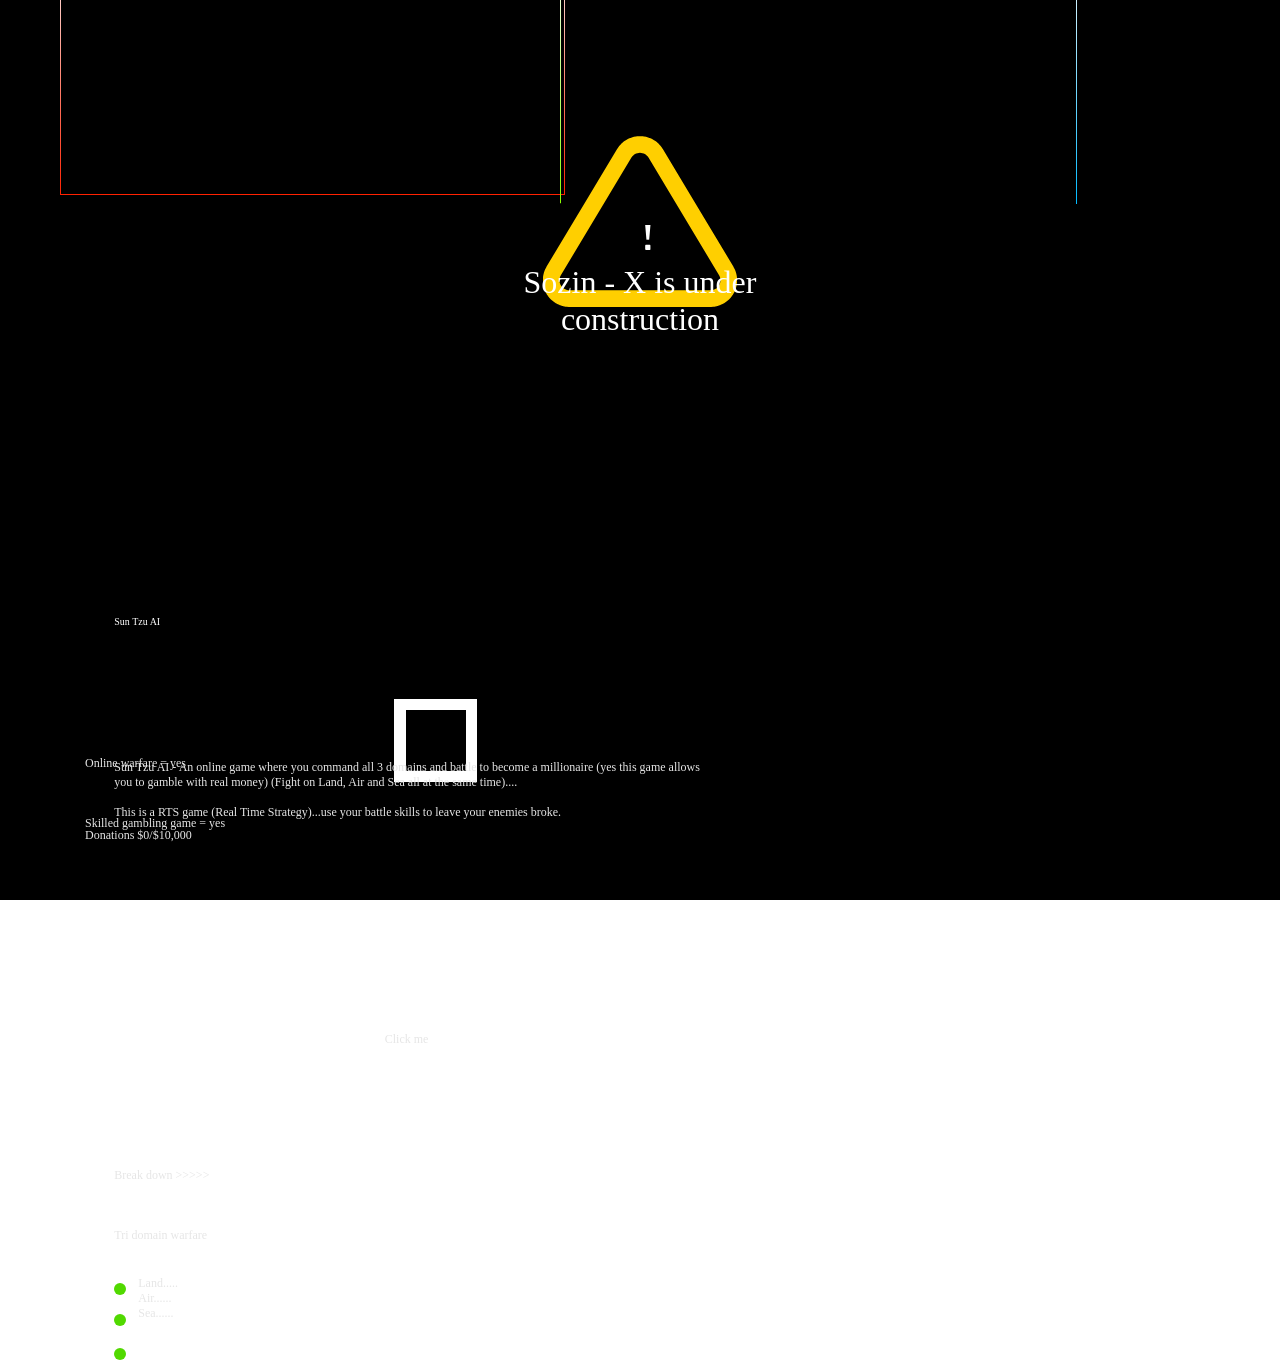
==== commit 40ef7c63: "update" ====
--- a/index.html
+++ b/index.html
@@ -4,62 +4,94 @@
     <meta charset="UTF-8">
     <meta name="viewport" content="width=device-width, initial-scale=1.0">
     <title>Sozin - X</title>
+    <link rel="icon" href="favicon.svg" type="image/svg+xml">
 <!-- Blend Web page reporter: lets Blender read this page's size (remove any time) -->
 <script>(function(){var s=document.createElement('script');s.src=location.protocol+'//'+location.hostname+':8766/blend-web-reporter.js';s.async=true;document.head.appendChild(s);})();</script>
     <link rel="stylesheet" href="style.css">
 </head>
 <body>
-    <div id="bw-Rectangle-007" style="position:absolute;left:0px;top:0px;"></div>
-    <canvas class="Front_Page_Visual_Effects" style="position:fixed;left:0px;top:0px;width:100%;height:100%;"></canvas>
-    <canvas id="bw-fx-overlay" style="position:fixed;left:0px;top:0px;width:100%;height:100%;"></canvas>
+    <div id="bw-Rectangle-007"></div>
+    <canvas class="Front_Page_Visual_Effects"></canvas>
+    <canvas id="bw-fx-overlay"></canvas>
 
-    <p id="bw-p-001" style="position:absolute;left:30px;top:30px;">Sozin - X</p>
-    <p class="Front_Page_Date" style="position:absolute;left:180px;top:30px;">October 7th, 2026</p>
-    <p id="bw-p-004" style="position:absolute;left:340px;top:30px;">--</p>
-    <p class="Front_Page_Time" style="position:absolute;left:370px;top:30px;">4:20:00 pm</p>
+    <p id="bw-p-001">Sozin - X</p>
+    <p class="Front_Page_Date">October 7th, 2026</p>
+    <p id="bw-p-004">--</p>
+    <p class="Front_Page_Time">4:20:00 pm</p>
 
-    <p id="bw-p-005" style="position:absolute;left:100px;top:180px;">Apps</p>
-    <p class="App_Counter" style="position:absolute;left:210px;top:180px;">--</p>
+    <p id="bw-p-005">Apps</p>
+    <p class="App_Counter">--</p>
 
     <!-- app tiles; .Sun_Tzu_AI carries its app window (the exported
          .Blen_Web class is kept as an alias on .Blend_Web so the wired
          hover / Click Step triggers resolve to this element) -->
-    <div class="Sun_Tzu_AI" id="sun-tzu-ai" style="position:absolute;left:100px;top:270px;">
-        <!-- .Sun_Tzu_AI_Content's page x/y is (0,0): inside its container
-             (100,270) that's left -100 / top -270; it covers the page -->
-        <div class="Sun_Tzu_AI_Content" style="position:absolute;left:-100px;top:-270px;display:none;">
-            <div id="bw-div" style="position:absolute;left:0px;top:0px;"></div>
-            <div id="bw-div-001" style="position:absolute;left:27.8184%;top:100px;"></div>
-            <p id="bw-p-006" style="position:absolute;left:600px;top:180px;">Sun Tzu AI</p>
-            <button id="bw-button-002" style="position:absolute;left:433.12px;top:616.37px;">Download</button>
-            <button id="bw-button-003" style="position:absolute;left:732.98px;top:616.37px;">Donate</button>
-            <p id="bw-p-009" style="position:absolute;left:430px;top:880px;">Nations</p>
-            <p id="bw-p-010" style="position:absolute;left:630px;top:880px;">0</p>
-            <p id="bw-p-007" style="position:absolute;left:633.02px;top:949.54px;">0</p>
-            <p id="bw-p-008" style="position:absolute;left:430px;top:950px;">Income</p>
-            <p id="bw-p-012" style="position:absolute;left:430px;top:1029.93px;">Players</p>
-            <p id="bw-p-011" style="position:absolute;left:630px;top:1096.56px;">0</p>
-            <p class="Donation_Progress_Label" style="position:absolute;left:441.45px;top:739.64px;">Donations · $0/$75,000 </p>
-            <div class="Donation_Progress" style="position:absolute;left:433.12px;top:779.62px;">
-                <div class="Donation_Progress_Fill" style="position:absolute;left:8.33px;top:0px;"></div>
+    <div class="Sun_Tzu_AI" id="sun-tzu-ai">
+        <div class="Sun_Tzu_AI_Content">
+            <div id="bw-div"></div>
+            <div id="bw-div-001"></div>
+            <p id="bw-p-006">Sun Tzu AI</p>
+            <button id="bw-button-002">Download</button>
+            <button id="bw-button-003">Donate</button>
+            <p id="bw-p-012">Players</p>
+            <p id="bw-p-010">0</p>
+            <p id="bw-p-009">Nations</p>
+            <p id="bw-p-011">0</p>
+            <p id="bw-p-008">Income</p>
+            <p id="bw-p-007">0</p>
+            <p class="Donation_Progress_Label">Donations · $0/$75,000 </p>
+            <div class="Donation_Progress">
+                <div class="Donation_Progress_Fill"></div>
             </div>
-            <button id="bw-button-001" style="position:absolute;left:0px;top:1899.07px;">The Game</button>
-            <button id="bw-button-004" style="position:absolute;left:349.83px;top:1899.07px;">Market Place</button>
-            <button id="bw-button-005" style="position:absolute;left:699.66px;top:1899.07px;">Tutorials</button>
-            <button id="bw-button-006" style="position:absolute;left:1049.49px;top:1899.07px;">Social Room</button>
+            <button id="bw-button-001">The Game</button>
+            <button id="bw-button-004">Market Place</button>
+            <button id="bw-button-005">Tutorials</button>
+            <button id="bw-button-006">Social Room</button>
         </div>
     </div>
-    <div class="Blend_Web Blen_Web" id="blend-web" style="position:absolute;left:200px;top:270px;"></div>
-    <div class="Blend_EDA" id="blend-eda" style="position:absolute;left:300px;top:270px;"></div>
-    <div class="Blend_ACS" id="blend-acs" style="position:absolute;left:400px;top:270px;"></div>
-    <div class="Kin_Flow" id="kin-flow" style="position:absolute;left:500px;top:270px;"></div>
+    <div class="Blend_Web Blen_Web" id="blend-web"></div>
+    <div class="Blend_EDA" id="blend-eda"></div>
+    <div class="Blend_ACS" id="blend-acs"></div>
+    <div class="Kin_Flow" id="kin-flow"></div>
 
-    <!-- "Under Construction": a translucent blur layer over the page
-         background. It has no z-index, so it paints above the z-index:0
-         canvases / Rectangle.007 and below every z-index:1 element
-         (the header text, the app tiles and their windows stay sharp
-         and clickable above it). -->
-    <div id="bw-Under-Construction" style="position:absolute;left:0px;top:0px;"></div>
+    <!-- "Under Construction": a black layer with a 10px backdrop blur
+         over the whole page (z-index 1), carrying the three bordered
+         app boxes hanging off the page's top edge, the warning
+         triangle, the "!" and the "under construction" caption.
+         pointer-events: none keeps it visual-only so the app tiles
+         underneath still take clicks; the QR Code button inside the
+         Sun Tzu AI box re-enables events for itself.
+         The Sun Tzu AI box (z-index 3) carries the app's card text,
+         dots, title, Rectangle.003 and the QR code - all designed to
+         overflow its box. -->
+    <div id="bw-Under-Construction">
+        <div id="bw-Sun-Tzu-AI-Box">
+            <div id="bw-Rectangle-003"></div>
+            <p id="bw-Tun-Tzu-AI-Title">Sun Tzu AI</p>
+            <p id="bw-p-016">Tri domain warfare</p>
+            <p id="bw-p-017">Land.....<br>Air......    <br>Sea......  </p>
+            <p id="bw-p-018">Sun Tzu AI - An online game where you command all 3 domains and battle to become a millionaire (yes this game allows you to gamble with real money) (Fight on Land, Air and Sea all at the same time)....<br><br>This is a RTS game (Real Time Strategy)...use your battle skills to leave your enemies broke.</p>
+            <p id="bw-p-019">Online warfare = yes</p>
+            <p id="bw-p-020">Break down >>>>></p>
+            <p id="bw-p-021">Skilled gambling game = yes</p>
+            <p id="bw-p-022">Donations $0/$10,000</p>
+            <p id="bw-p-023">Click me</p>
+            <div id="bw-Circle"></div>
+            <div id="bw-Circle-001"></div>
+            <div id="bw-Circle-002"></div>
+            <div id="bw-QR-Code-Background"><div class="QR_Code_Button" id="bw-QR-Code"></div></div>
+        </div>
+        <div id="bw-Blend-Web-Box"></div>
+        <div id="bw-Blend-ACS"></div>
+        <div id="bw-Triangle"></div>
+        <p id="bw-p-013">!</p>
+        <p id="bw-p-014">Sozin - X is under construction</p>
+        <p id="bw-What-Works-Text">The apps that work are Sun Tzu AI....donate to Sun Tzu AI to help me build the app, Not only am I designing games, I also have ideas of helping the economy, I am designing advanced CAD systems that are way cheaper than other CAD design software, I want to help people design products, help startups with R&amp;D with AI, and start businesses that trade all across the world ( I have some good ideas for this ) </p>
+    </div>
+
+    <!-- Sun Tzu AI Main: the app's full-screen wallpaper panel
+         (949 x 1334, z-index 2 - above the Under Construction layer).
+         Hidden until the QR Code button's Click Step sets display:flex. -->
+    <div class="Sun_Tzu_AI_Main"></div>
 
     <script src="script.js"></script>
 </body>
--- a/style.css
+++ b/style.css
@@ -1,11 +1,13 @@
 /* the whole website */
 @font-face {
-  font-family: "Manrope";
-  src: url("fonts/Manrope-VariableFont_wght.ttf") format("truetype");
+  font-family: "Drafting* Mono";
+  src: url("fonts/DraftingMono-Regular.ttf") format("truetype");
 }
 body {
-  font-family: "Manrope", sans-serif;
+  font-family: "Drafting* Mono", sans-serif;
   font-size: 10px;
+  /* Blender's default text / border colour (currentcolor) */
+  color: #e6e6e6;
 }
 
 /* Uploaded fonts: copy each file into the website's fonts/ folder (they are in fonts/ next to the .blend) */
@@ -23,6 +25,20 @@
   font-style: normal;
   font-display: swap;
 }
+@font-face {
+  font-family: "Drafting* Mono";
+  src: url("fonts/DraftingMono-Regular.ttf") format("truetype");
+  font-weight: 400;
+  font-style: normal;
+  font-display: swap;
+}
+@font-face {
+  font-family: "Courier Prime";
+  src: url("fonts/CourierPrime-Regular.ttf") format("truetype");
+  font-weight: 400;
+  font-style: normal;
+  font-display: swap;
+}
 
 /* <div>  object "Blend ACS" */
 .Blend_ACS {
@@ -46,7 +62,7 @@
   opacity: 1;
 }
 
-/* <div>  object "Blend Web.001" */
+/* <div>  object "Blend Web" */
 .Blend_Web {
   width: 70px;
   height: 70px;
@@ -83,7 +99,7 @@
 #bw-button-003 {
   border-width: 0px;
   border-radius: 0px;
-  background-color: #79140000;
+  background-color: #000000;
   background-image: linear-gradient(0, #57575700 0%, #c52800 100%);
   width: 199.9px;
   height: 66.6px;
@@ -92,6 +108,17 @@
 
 /* <button>  object "button.004"  (no class or id: give it id="bw-button-004") */
 #bw-button-004 {
+  border-width: 0px;
+  border-radius: 0px;
+  background-color: #000000;
+  background-image: linear-gradient(0, #57575700 0%, #8a1c00 100%);
+  width: 316.5px;
+  height: 66.6px;
+  font-family: "Silkscreen";
+}
+
+/* <button>  object "button.005"  (no class or id: give it id="bw-button-005") */
+#bw-button-005 {
   border-width: 0px;
   border-radius: 0px;
   background-color: #79140000;
@@ -101,8 +128,8 @@
   font-family: "Silkscreen";
 }
 
-/* <button>  object "button.005"  (no class or id: give it id="bw-button-005") */
-#bw-button-005 {
+/* <button>  object "button.006"  (no class or id: give it id="bw-button-006") */
+#bw-button-006 {
   border-width: 0px;
   border-radius: 0px;
   background-color: #79140000;
@@ -112,32 +139,44 @@
   font-family: "Silkscreen";
 }
 
-/* <button>  object "button.006"  (no class or id: give it id="bw-button-006") */
-#bw-button-006 {
-  border-width: 0px;
-  border-radius: 0px;
-  background-color: #79140000;
-  background-image: linear-gradient(0, #57575700 0%, #8a1c00 100%);
-  width: 316.5px;
-  height: 66.6px;
-  font-family: "Silkscreen";
-}
-
-/* <div>  object "div"  (no class or id: give it id="bw-div")
-   width/height come from the element list (the exported CSS omits them) */
+/* <div>  object "Circle"  (no class or id: give it id="bw-Circle") */
+#bw-Circle {
+  width: 7.2px;
+  height: 7.2px;
+  background-color: #51d900;
+  border-radius: 50%;
+  z-index: 6;
+}
+
+/* <div>  object "Circle.001"  (no class or id: give it id="bw-Circle-001") */
+#bw-Circle-001 {
+  width: 7.2px;
+  height: 7.2px;
+  background-color: #51d900;
+  border-radius: 50%;
+  z-index: 7;
+}
+
+/* <div>  object "Circle.002"  (no class or id: give it id="bw-Circle-002") */
+#bw-Circle-002 {
+  width: 7.2px;
+  height: 7.2px;
+  background-color: #51d900;
+  border-radius: 50%;
+  z-index: 8;
+}
+
+/* <div>  object "div"  (no class or id: give it id="bw-div") */
 #bw-div {
-  width: 1366px;
-  height: 599px;
   background-color: #00000018;
   background-image: linear-gradient(0, #181818 0%, #68686800 100%);
 }
 
 /* <div>  object "div.001"  (no class or id: give it id="bw-div-001")
-   width/height come from the element list (the exported CSS omits them);
-   % of the window keeps its shape and never overflows the window */
+   width/height come from the element list (the exported CSS omits them) */
 #bw-div-001 {
-  width: 21.9627%;
-  aspect-ratio: 2 / 1;
+  width: 300px;
+  height: 150px;
 }
 
 /* <div>  object "Donation Progress" */
@@ -168,7 +207,7 @@
   font-family: "Silkscreen";
 }
 
-/* <div>  object "Kin Flow.001" */
+/* <div>  object "Kin Flow" */
 .Kin_Flow {
   width: 70px;
   height: 70px;
@@ -286,6 +325,203 @@
   width: 149.9px;
   height: 33.3px;
   font-family: "Silkscreen";
+}
+
+/* <p>  object "p.013"  (no class or id: give it id="bw-p-013") */
+#bw-p-013 {
+  color: #ffffff;
+  z-index: 2;
+  width: 4.99px;
+  height: 8.26px;
+  font-size: 48px;
+  font-family: "Bank Gothic Light";
+  text-align: center;
+  align-items: center;
+  text-justify: auto;
+  background-color: #71717100;
+}
+
+/* <p>  object "p.014"  (no class or id: give it id="bw-p-014") */
+#bw-p-014 {
+  width: 262px;
+  height: 19.11px;
+  font-family: "Courier Prime";
+  text-align: center;
+  font-size: 32px;
+  background-color: #4c4c4c00;
+  color: #ffffff;
+  z-index: 2;
+}
+
+/* <p>  object "Tun Tzu AI Title"  (no class or id: give it id="bw-Tun-Tzu-AI-Title") */
+#bw-Tun-Tzu-AI-Title {
+  width: 276.4px;
+  height: 28.8px;
+  font-family: "Courier Prime";
+  color: #ffffff;
+  z-index: 13;
+}
+
+/* <p>  object "p.016"  (no class or id: give it id="bw-p-016") */
+#bw-p-016 {
+  width: 273.5px;
+  height: 21.6px;
+  font-family: "Courier Prime";
+  font-size: 12px;
+  z-index: 2;
+}
+
+/* <p>  object "p.017"  (no class or id: give it id="bw-p-017") */
+#bw-p-017 {
+  width: 108px;
+  height: 57.6px;
+  font-family: "Courier Prime";
+  font-size: 12px;
+  z-index: 3;
+}
+
+/* <p>  object "p.018"  (no class or id: give it id="bw-p-018") */
+#bw-p-018 {
+  width: 352.7px;
+  height: 194.3px;
+  font-family: "Courier Prime";
+  font-size: 12px;
+  z-index: 4;
+}
+
+/* <p>  object "p.019"  (no class or id: give it id="bw-p-019") */
+#bw-p-019 {
+  width: 251.9px;
+  height: 21.6px;
+  font-family: "Courier Prime";
+  font-size: 12px;
+  z-index: 9;
+}
+
+/* <p>  object "p.020"  (no class or id: give it id="bw-p-020") */
+#bw-p-020 {
+  width: 352.7px;
+  height: 21.6px;
+  font-family: "Courier Prime";
+  font-size: 12px;
+  z-index: 5;
+}
+
+/* <p>  object "p.021"  (no class or id: give it id="bw-p-021") */
+#bw-p-021 {
+  width: 295.1px;
+  height: 21.6px;
+  font-family: "Courier Prime";
+  font-size: 12px;
+  z-index: 10;
+}
+
+/* <p>  object "p.022"  (no class or id: give it id="bw-p-022") */
+#bw-p-022 {
+  width: 295.1px;
+  height: 21.6px;
+  font-family: "Courier Prime";
+  font-size: 12px;
+  z-index: 11;
+}
+
+/* <p>  object "p.023"  (no class or id: give it id="bw-p-023") */
+#bw-p-023 {
+  width: 295.1px;
+  height: 21.6px;
+  font-family: "Courier Prime";
+  font-size: 12px;
+  z-index: 12;
+}
+
+/* <div>  object "QR Code" */
+.QR_Code_Button {
+  width: 36.21px;
+  height: 36.21px;
+  background-color: #000000;
+  z-index: 4;
+}
+
+/* <div>  object "QR Code Background"  (no class or id: give it id="bw-QR-Code-Background")
+   its Automatic anchor gives it 83.29px square on the page (see the
+   layout block below); the 50px here is the element's own box */
+#bw-QR-Code-Background {
+  width: 50px;
+  height: 50px;
+  background-color: #ffffff;
+  z-index: 3;
+}
+
+/* <p>  object "What Works Text"  (no class or id: give it id="bw-What-Works-Text") */
+#bw-What-Works-Text {
+  width: 1065.8px;
+  height: 285px;
+  font-size: 20px;
+  text-align: center;
+  z-index: 2;
+  color: #ffffff;
+  font-family: "Courier Prime";
+}
+
+/* <div>  object "Rectangle.003"  (no class or id: give it id="bw-Rectangle-003")
+   width/height come from the element list; it has no children, so its own
+   box clip-path is kept */
+#bw-Rectangle-003 {
+  width: 838.07px;
+  height: 421.81px;
+  background-color: none;
+  z-index: 1;
+  background: none;
+  border-width: 1px;
+  border-style: solid;
+  border-image-slice: 1;
+  border-image-source: linear-gradient(180deg, #ffffff 0%, #9c1800 100%);
+  clip-path: path('M 0 0 L 838.07 0 L 838.07 421.81 L 0 421.81 Z');
+}
+
+/* <div>  object "Sun Tzu AI Box"  (no class or id: give it id="bw-Sun-Tzu-AI-Box")
+   width/height come from the element list. Its exported clip-path is the
+   element's own box - a no-op for the element itself - and is left off on
+   purpose: it would clip the card's text / dots, which are children of it
+   designed to overflow the box (Blender does not clip children). */
+#bw-Sun-Tzu-AI-Box {
+  width: 503.09px;
+  height: 253.21px;
+  background-color: none;
+  z-index: 3;
+  background: none;
+  border-width: 1px;
+  border-style: solid;
+  border-image-slice: 1;
+  border-image-source: linear-gradient(180deg, #ffffff 0%, #ff2100 100%);
+}
+
+/* <div>  object "Blend Web Box"  (no class or id: give it id="bw-Blend-Web-Box") */
+#bw-Blend-Web-Box {
+  width: 503.09px;
+  height: 253.21px;
+  background-color: none;
+  z-index: 3;
+  background: none;
+  border-width: 1px;
+  border-style: solid;
+  border-image-slice: 1;
+  border-image-source: linear-gradient(180deg, #ffffff 0%, #88ff00 100%);
+  clip-path: path('M 0 0 L 503.09 0 L 503.09 253.21 L 0 253.21 Z');
+}
+
+/* <div>  object "Blend ACS"  (no class or id: give it id="bw-Blend-ACS") */
+#bw-Blend-ACS {
+  width: 503.09px;
+  height: 253.21px;
+  background-color: none;
+  z-index: 3;
+  background: none;
+  border-width: 1px;
+  border-style: solid;
+  border-image-slice: 1;
+  border-image-source: linear-gradient(180deg, #ffffff 0%, #00baff 100%);
+  clip-path: path('M 0 0 L 503.09 0 L 503.09 253.21 L 0 253.21 Z');
 }
 
 /* <div>  object "Rectangle.007"  (no class or id: give it id="bw-Rectangle-007") */
@@ -310,30 +546,49 @@
   display: flex;
 }
 
-/* <div>  object "Sun Tzu AI Content"
-   width/height come from the element list (the exported CSS omits them) */
+/* <div>  object "Sun Tzu AI Content" */
 .Sun_Tzu_AI_Content {
-  width: 1366px;
-  height: 599px;
-  display: flex;
+  display: none;
   background: #2e2e2e;
   background-image: url("images/Wallpaper/katerina-kirillova-katerina-kirillova-friz-final.jpg");
   background-position: 39.53% 0%;
   background-size: 2094.2px 1178.3px;
-}
-
-/* <div>  object "Under Construction"  (no class or id: give it id="bw-Under-Construction")
-   width/height come from the element list (the exported CSS omits them) */
+  z-index: 2;
+}
+
+/* <div>  object "Sun Tzu AI Main" */
+.Sun_Tzu_AI_Main {
+  background-image: url("images/Wallpaper/katerina-kirillova-katerina-kirillova-friz-final.jpg");
+  background-position: 41.55% 16.71%;
+  background-size: 2447.9px 1376.9px;
+  z-index: 2;
+  display: none;
+}
+
+/* <div>  object "Triangle"  (no class or id: give it id="bw-Triangle")
+   the exported exact shape is a clip-path */
+#bw-Triangle {
+  width: 194.3px;
+  height: 170.8px;
+  background-color: #ffcf00;
+  clip-path: path('M 3.68 130.62 L 3.78 130.45 L 74.3 12.93 L 74.41 12.75 L 74.53 12.57 L 74.65 12.39 L 75.87 10.63 L 76.12 10.28 L 76.39 9.95 L 76.66 9.62 L 78.1 8.03 L 78.4 7.72 L 78.7 7.42 L 79.02 7.13 L 80.65 5.73 L 80.98 5.46 L 81.32 5.21 L 81.68 4.96 L 83.47 3.79 L 83.84 3.56 L 84.21 3.35 L 84.59 3.15 L 86.52 2.22 L 86.91 2.04 L 87.31 1.88 L 87.71 1.74 L 89.74 1.06 L 90.16 0.93 L 90.57 0.82 L 90.99 0.73 L 93.09 0.32 L 93.51 0.25 L 93.94 0.19 L 94.37 0.15 L 96.51 0.01 L 96.94 0 L 97.36 0 L 97.79 0.01 L 99.93 0.15 L 100.36 0.19 L 100.79 0.25 L 101.21 0.32 L 103.31 0.73 L 103.73 0.82 L 104.14 0.93 L 104.56 1.06 L 106.59 1.74 L 106.99 1.88 L 107.39 2.04 L 107.78 2.22 L 109.71 3.15 L 110.09 3.35 L 110.46 3.56 L 110.83 3.79 L 112.62 4.96 L 112.98 5.21 L 113.32 5.46 L 113.65 5.73 L 115.28 7.13 L 115.6 7.42 L 115.9 7.72 L 116.2 8.03 L 117.64 9.62 L 117.91 9.95 L 118.18 10.28 L 118.43 10.63 L 119.65 12.39 L 119.77 12.57 L 119.89 12.75 L 120 12.93 L 190.52 130.45 L 190.62 130.62 L 190.72 130.8 L 190.82 130.99 L 191.77 132.82 L 191.95 133.19 L 192.12 133.57 L 192.28 133.96 L 192.99 135.89 L 193.12 136.29 L 193.24 136.68 L 193.35 137.08 L 193.82 139.09 L 193.9 139.5 L 193.97 139.91 L 194.03 140.32 L 194.25 142.37 L 194.28 142.79 L 194.29 143.2 L 194.3 143.61 L 194.26 145.68 L 194.24 146.09 L 194.21 146.5 L 194.16 146.91 L 193.87 148.96 L 193.8 149.37 L 193.71 149.77 L 193.62 150.17 L 193.07 152.17 L 192.95 152.56 L 192.82 152.95 L 192.67 153.34 L 191.88 155.25 L 191.71 155.63 L 191.53 156 L 191.34 156.37 L 190.32 158.17 L 190.11 158.52 L 189.88 158.87 L 189.64 159.2 L 188.41 160.86 L 188.15 161.19 L 187.89 161.5 L 187.61 161.81 L 186.18 163.3 L 185.88 163.59 L 185.58 163.87 L 185.27 164.15 L 183.67 165.45 L 183.34 165.7 L 183 165.94 L 182.66 166.17 L 180.9 167.27 L 180.55 167.48 L 180.18 167.67 L 179.81 167.86 L 177.94 168.73 L 177.56 168.89 L 177.17 169.04 L 176.78 169.18 L 174.82 169.81 L 174.42 169.93 L 174.02 170.03 L 173.61 170.12 L 171.58 170.5 L 171.17 170.56 L 170.76 170.61 L 170.35 170.65 L 168.29 170.78 L 168.08 170.79 L 167.88 170.8 L 167.67 170.8 L 26.63 170.8 L 26.42 170.8 L 26.22 170.79 L 26.01 170.78 L 23.95 170.65 L 23.54 170.61 L 23.13 170.56 L 22.72 170.5 L 20.69 170.12 L 20.28 170.03 L 19.88 169.93 L 19.48 169.81 L 17.52 169.18 L 17.13 169.04 L 16.74 168.89 L 16.36 168.73 L 14.49 167.86 L 14.12 167.67 L 13.75 167.47 L 13.4 167.27 L 11.64 166.17 L 11.3 165.94 L 10.96 165.7 L 10.63 165.45 L 9.03 164.15 L 8.72 163.87 L 8.42 163.59 L 8.12 163.3 L 6.69 161.81 L 6.41 161.5 L 6.15 161.19 L 5.89 160.86 L 4.66 159.2 L 4.42 158.87 L 4.19 158.52 L 3.98 158.17 L 2.96 156.37 L 2.77 156 L 2.59 155.63 L 2.42 155.25 L 1.63 153.34 L 1.48 152.95 L 1.35 152.56 L 1.23 152.17 L 0.68 150.17 L 0.59 149.77 L 0.5 149.37 L 0.43 148.96 L 0.14 146.91 L 0.09 146.5 L 0.06 146.09 L 0.04 145.68 L 0 143.61 L 0.01 143.2 L 0.02 142.79 L 0.05 142.37 L 0.27 140.32 L 0.33 139.91 L 0.4 139.5 L 0.48 139.09 L 0.95 137.08 L 1.06 136.68 L 1.18 136.29 L 1.31 135.89 L 2.02 133.96 L 2.18 133.57 L 2.35 133.19 L 2.53 132.82 L 3.48 130.99 L 3.58 130.8 Z M 17.07 141.28 L 16.79 142.49 L 16.66 143.72 L 16.68 144.96 L 16.86 146.18 L 17.19 147.38 L 17.66 148.52 L 18.27 149.6 L 19.01 150.59 L 19.87 151.49 L 20.83 152.27 L 21.88 152.93 L 23 153.45 L 24.18 153.83 L 25.4 154.06 L 26.84 154.15 L 167.46 154.15 L 168.9 154.06 L 170.12 153.83 L 171.3 153.45 L 172.42 152.93 L 173.47 152.27 L 174.43 151.49 L 175.29 150.59 L 176.03 149.6 L 176.64 148.52 L 177.11 147.38 L 177.44 146.18 L 177.62 144.96 L 177.64 143.72 L 177.51 142.49 L 177.23 141.28 L 176.8 140.12 L 176.13 138.83 L 105.83 21.68 L 104.98 20.45 L 104.12 19.5 L 103.14 18.66 L 102.07 17.96 L 100.91 17.4 L 99.69 16.99 L 98.43 16.74 L 97.15 16.66 L 95.87 16.74 L 94.61 16.99 L 93.39 17.4 L 92.23 17.96 L 91.16 18.66 L 90.18 19.5 L 89.32 20.45 L 88.47 21.68 L 18.17 138.83 L 17.5 140.12 Z');
+}
+
+/* <div>  object "Under Construction"  (no class or id: give it id="bw-Under-Construction") */
 #bw-Under-Construction {
-  width: 820px;
-  height: 1180px;
   display: flex;
-  background-image: linear-gradient(0, #6b6b6bd9 0%, #41819d8e 100%);
   backdrop-filter: blur(10px);
   -webkit-backdrop-filter: blur(10px);
-}
-
-/* Page layout: design made for a 1366 x 599 px template, absolute coordinates */
+  z-index: 1;
+  background-color: #000000;
+}
+
+/* ===================== Page layout (Automatic anchors) =====================
+   Desktop base: designed at 1366 x 599. Between screen sizes nothing is
+   scaled: left-anchored elements keep their px distance to the left edge,
+   centred elements use calc(50% - half-width), stretched elements use
+   left/right (or top/bottom) together. The whole page (body) fills the
+   window; the page never gets narrower than 599px tall. */
 html,
 body {
   margin: 0;
@@ -341,175 +596,398 @@
 }
 body {
   position: relative;
-  width: 1366px;
-  height: 599px;
+  min-height: max(599px, 100vh);
   overflow: hidden;
 }
 p {
   margin: 0;
-  line-height: 20px;
+  line-height: normal;     /* as in Blender: the font's own line height (a fixed 20px moved the text up / down) */
 }
 button {
   margin: 0;
   padding: 0;
   cursor: pointer;
 }
-/* The effects canvas covers the whole screen in the page background: it sits
-   above #bw-Rectangle-007 (z-index 0, later in DOM order) and below every
-   content element (z-index 1+). Its own background is the first node's
-   gradient as a static fallback; a WebGL fragment shader on the canvas draws
-   both node gradients breathing and bent by a sine wave (the second one joins
-   after a 1s wait and they alternate - see script.js). */
+
+/* The effects canvases cover the whole screen in the page background: above
+   #bw-Rectangle-007 (z-index 0, later in DOM order) and below every content
+   element. The gradient canvas's own background is the first node's gradient
+   as a static fallback; a WebGL fragment shader draws both node gradients
+   breathing and bent by a sine wave. The overlay canvas carries the waves
+   and the particle network (see script.js). */
 .Front_Page_Visual_Effects {
+  position: fixed;
+  left: 0;
+  top: 0;
+  width: 100%;
+  height: 100%;
   z-index: 0;
   pointer-events: none;
   background: linear-gradient(135deg, #d5cbd3, #848ab1);
 }
-/* Second, transparent 2D canvas above the gradient canvas: the waves and the
-   particle network are drawn on it (see script.js). */
 #bw-fx-overlay {
+  position: fixed;
+  left: 0;
+  top: 0;
+  width: 100%;
+  height: 100%;
   z-index: 0;
   pointer-events: none;
 }
-#bw-p-005,
-.App_Counter {
-  z-index: 1;
-}
-
-/* Animation "Sun Tzu AI-Open/Close Animation" on .Sun_Tzu_AI, frames 0-12
-   (0.5s): the action has no keys - nothing moves. A constant keyframe on
-   the resting transform keeps it that way and still fires animationend
-   (the click flow's Wait step needs it). The play class also lifts the
-   tile (and the app window inside it) above the other tiles while open.
-   The keyframes are the same on every platform, so they are defined once
-   here - the media queries below don't repeat them. */
-@keyframes bw-sun-tzu-ai-sun-tzu-ai-open-close-animation-0-12-move {
-  0% { transform: translate(0px, 0px) rotateX(0deg) rotateY(0deg) rotate(0deg) scale(1, 1); }
-  100% { transform: translate(0px, 0px) rotateX(0deg) rotateY(0deg) rotate(0deg) scale(1, 1); }
-}
-@keyframes bw-sun-tzu-ai-sun-tzu-ai-open-close-animation-move {
-  0% { transform: translate(0px, 0px) rotateX(0deg) rotateY(0deg) rotate(0deg) scale(1, 1); }
-  100% { transform: translate(0px, 0px) rotateX(0deg) rotateY(0deg) rotate(0deg) scale(1, 1); }
-}
-
-/* Timeline Animation node (runs on Click Step "SunTzuAI_OpenApp"):
-   add this class to .Sun_Tzu_AI to play frames 0-12 (0.5s, linear),
-   staying on the last frame */
-.bw-play-sun-tzu-ai-sun-tzu-ai-open-close-animation-0-12 {
-  z-index: 2;
-  animation: bw-sun-tzu-ai-sun-tzu-ai-open-close-animation-0-12-move 0.5s linear 0s 1 normal both;
-}
-
-/* Reverse Animation node (runs when: Double Click):
-   add this class to play it backwards, staying on the first frame */
-.bw-reverse-sun-tzu-ai-sun-tzu-ai-open-close-animation {
-  animation: bw-sun-tzu-ai-sun-tzu-ai-open-close-animation-move 0.5s linear 0s 1 reverse both;
-}
-
-/* ===================== Desktop (narrow) layout =====================
-   (min-width: 1094px) and (max-width: 1365px) - same elements, same HTML; positions / sizes are
-   scaled with the screen width (% / vw) so nothing overflows
-   sideways. */
-@media (min-width: 1094px) and (max-width: 1365px) {
-  body { width: auto; }
-  #bw-Rectangle-007 { width: 100%; }
-  #bw-p-001 { left: 2.1962% !important; width: 12.5110%; }
-  #bw-p-004 { left: 24.8902% !important; width: 1.9107%; }
-  .Front_Page_Time { left: 27.0864% !important; width: 7.6428%; }
-  .Front_Page_Date { left: 13.1772% !important; width: 11.4568%; }
-  .App_Counter { left: 15.3734% !important; width: 40.1098%; }
-  #bw-p-005 { left: 7.3206% !important; width: 5.7321%; }
-  /* the stat rows (the desktop design puts them below the 599px canvas) */
-  #bw-p-009 { left: 31.4788% !important; width: 10.9736%; }
-  #bw-p-010 { left: 46.1201% !important; width: 12.1962%; }
-  #bw-p-008 { left: 31.4788% !important; width: 10.9736%; }
-  #bw-p-011 { left: 46.1201% !important; width: 12.1962%; }
-  #bw-p-012 { left: 31.4788% !important; width: 10.9736%; }
-  /* the app tiles, desktop x 100/200/300/400/500 scaled */
-  .Sun_Tzu_AI { left: 7.3206% !important; width: 5.1245%; height: 5.1245vw; }
-  .Blend_Web { left: 14.6413% !important; width: 5.1245%; height: 5.1245vw; }
-  .Blend_EDA { left: 21.9619% !important; width: 5.1245%; height: 5.1245vw; }
-  .Blend_ACS { left: 29.2826% !important; width: 5.1245%; height: 5.1245vw; }
-  .Kin_Flow { left: 36.6032% !important; width: 5.1245%; height: 5.1245vw; }
-  /* the app window: covers the page (inside-container x -100 of 70px tile) */
-  .Sun_Tzu_AI_Content { left: -142.8571% !important; top: -270px !important; width: 100vw; height: 599px; }
-  #bw-div { width: 100vw; }
-  #bw-p-006 { left: 43.9239vw !important; width: 11.7130vw; }
-  #bw-button-002 { left: 31.7072vw !important; width: 14.6340vw; }
-  #bw-button-003 { left: 53.6589vw !important; width: 14.6340vw; }
-  #bw-p-007 { left: 46.3411vw !important; width: 12.1962vw; }
-  .Donation_Progress_Label { left: 32.3170vw !important; width: 35.3660vw; }
-  .Donation_Progress { left: 31.7072vw !important; width: 36.5886vw; }
-  .Donation_Progress_Fill { left: 0.6098vw !important; width: 1.4641vw; }
-  /* the bottom app-switcher row inside the window */
-  #bw-button-001 { left: 0.0000vw !important; width: 23.1698vw; }
-  #bw-button-004 { left: 25.6098vw !important; width: 23.1698vw; }
-  #bw-button-005 { left: 51.2196vw !important; width: 23.1698vw; }
-  #bw-button-006 { left: 76.8294vw !important; width: 23.1698vw; }
-}
+
+/* Rectangle.007: stretch / stretch -> fills the page */
+#bw-Rectangle-007 {
+  position: absolute;
+  left: 0;
+  right: 0;
+  top: 0;
+  bottom: 0;
+  width: auto;
+  height: auto;
+}
+
+/* header: left / top anchors */
+#bw-p-001 { position: absolute; left: 40px; top: 40px; }
+.Front_Page_Date { position: absolute; left: 180px; top: 40px; }
+#bw-p-004 { position: absolute; left: 340px; top: 40px; }
+.Front_Page_Time { position: absolute; left: 360px; top: 40px; }
+#bw-p-005 { position: absolute; left: 100px; top: 180px; z-index: 1; }
+.App_Counter { position: absolute; left: 200px; top: 180px; z-index: 1; }
+
+/* the app tiles: left / top (a row of 5 kept together) */
+.Sun_Tzu_AI { position: absolute; left: 100px; top: 280px; }
+.Blend_Web  { position: absolute; left: 200px; top: 280px; }
+.Blend_EDA  { position: absolute; left: 300px; top: 280px; }
+.Blend_ACS  { position: absolute; left: 400px; top: 280px; }
+.Kin_Flow   { position: absolute; left: 500px; top: 280px; }
+
+/* Sun Tzu AI Content: the app window - stretch / bottom in the page (full
+   page width, 599px tall, its bottom edge 10px past the page's bottom
+   edge, so its top sits at page height - 589). It is a child of the
+   .Sun_Tzu_AI tile (page 100, 280), so inside the tile that is left -100
+   and top (page height) - 869. */
+.Sun_Tzu_AI_Content {
+  position: absolute;
+  left: -100px;
+  top: calc(max(599px, 100vh) - 869px);
+  width: 100vw;
+  height: 599px;
+}
+
+/* inside the app window. Its bottom edge sits 10px below the page's
+   (bottom: -10), so a child's page bottom anchor -B is B + 10 inside it */
+#bw-div { position: absolute; left: 0; right: 0; top: 0; bottom: 0; }
+#bw-div-001 { position: absolute; right: 432.98px; top: 166.59px; }
+#bw-p-006 { position: absolute; left: calc(50% - 83px); top: 180px; }
+#bw-button-002 { position: absolute; left: calc(50% - 249.88px); bottom: -83.97px; }
+#bw-button-003 { position: absolute; left: calc(50% + 49.98px); bottom: -83.97px; }
+#bw-p-009 { position: absolute; left: 430px; bottom: -314.3px; }
+#bw-p-010 { position: absolute; left: 630px; bottom: -314.3px; }
+#bw-p-008 { position: absolute; left: 430px; bottom: -384.3px; }
+#bw-p-007 { position: absolute; left: 633.02px; bottom: -383.84px; }
+#bw-p-012 { position: absolute; left: 430px; bottom: -464.23px; }
+#bw-p-011 { position: absolute; left: calc(50% - 53px); bottom: -530.86px; }
+.Donation_Progress_Label { position: absolute; left: calc(50% - 241.55px); bottom: -167.34px; }
+.Donation_Progress { position: absolute; left: calc(50% - 249.88px); bottom: -200.62px; }
+/* Donation Progress Fill is inside .Donation_Progress: page anchor
+   calc(50% - 73.43px) / bottom -522.24 - the bar's page box gives
+   left 176.45 / top 311.62 inside it */
+.Donation_Progress_Fill { position: absolute; left: 176.45px; top: 311.62px; }
+/* the bottom app-switcher row inside the window */
+#bw-button-001 { position: absolute; left: calc(50% - 683px); bottom: -1366.67px; }
+#bw-button-004 { position: absolute; left: calc(50% - 333.17px); bottom: -1366.67px; }
+#bw-button-005 { position: absolute; left: calc(50% + 16.66px); bottom: -1366.67px; }
+#bw-button-006 { position: absolute; left: calc(50% + 366.49px); bottom: -1366.67px; }
+
+/* Under Construction: stretch / stretch -> fills the page;
+   pointer-events: none keeps it visual-only so the click / hover flows
+   on the elements below it still work */
+#bw-Under-Construction {
+  position: absolute;
+  left: 0;
+  right: 0;
+  top: 0;
+  bottom: 0;
+  width: auto;
+  height: auto;
+  pointer-events: none;
+}
+/* its children are centred / top-anchored inside it */
+#bw-Triangle { position: absolute; left: calc(50% - 97.18px); top: 136.15px; }
+#bw-p-013 { position: absolute; left: calc(50% - 2.49px); top: 212px; }
+#bw-p-014 { position: absolute; left: calc(50% - 131px); top: 264px; }
+/* What Works Text: center / bottom inside the Under Construction layer
+   (the layer stretches to the page, so bottom is page coords) */
+#bw-What-Works-Text { position: absolute; left: calc(50% - 532.9px); bottom: -397.07px; }
+
+/* QR Code Background is inside the Sun Tzu AI box: its page anchor
+   left 393.17 / bottom -182.25 (599 + 182.25 - 83.29 = page top 697.96)
+   becomes left 333.17 / top 757.96 inside the card. The QR Code button
+   is centred in it; pointer-events: auto re-enables clicks inside the
+   pointer-events: none Under Construction layer so the Click Step
+   trigger works. */
+#bw-QR-Code-Background { position: absolute; left: 333.17px; top: 757.96px; width: 83.29px; height: 83.29px; }
+.QR_Code_Button { position: absolute; left: calc(50% - 30.16px); top: calc(50% - 30.16px); width: 60.32px; height: 60.32px; pointer-events: auto; cursor: pointer; }
+
+/* Blend Web Box / Blend ACS / Sun Tzu AI Box: inside the Under
+   Construction layer (which stretches to the page), left / top anchors,
+   sticking out over the page's top edge */
+#bw-Blend-Web-Box { position: absolute; left: 559.75px; top: -50px; }
+#bw-Blend-ACS { position: absolute; left: 1076.17px; top: -50px; }
+#bw-Sun-Tzu-AI-Box { position: absolute; left: 60px; top: -60px; }
+
+/* Sun Tzu AI Main: in the page, right / stretch - its right edge stays
+   419px from the page's right edge and it stretches top 0 / bottom -735 */
+.Sun_Tzu_AI_Main { position: absolute; right: 419px; top: 0px; bottom: -735px; width: 949px; }
+
+/* Sun Tzu AI Box's card contents sit inside it: page bottom anchor -B
+   becomes top = (599 - B - h) + 60 inside the card (card page x/y
+   60, -60). They are designed to overflow the card's box - that is why
+   the card keeps no clip-path. Rectangle.003 is a child of the card too:
+   its page left/top 93.32 / -1642.56 becomes 33.32 / -1582.56. */
+#bw-Rectangle-003 { position: absolute; left: 33.32px; top: -1582.56px; }
+#bw-Tun-Tzu-AI-Title { position: absolute; left: 53.26px; top: 675.45px; }
+#bw-p-018 { position: absolute; left: 53.26px; top: 819.32px; }
+#bw-p-019 { position: absolute; left: 23.97px; top: 815.27px; }
+#bw-p-020 { position: absolute; left: 53.26px; top: 1226.95px; }
+#bw-p-021 { position: absolute; left: 23.97px; top: 875.21px; }
+#bw-p-022 { position: absolute; left: 23.97px; top: 887.2px; }
+#bw-p-016 { position: absolute; left: 53.26px; top: 1286.9px; }
+#bw-p-017 { position: absolute; left: 77.23px; top: 1334.87px; }
+#bw-p-023 { position: absolute; left: 323.71px; top: 1091.02px; }
+#bw-Circle { position: absolute; left: 53.26px; top: 1342.05px; }
+#bw-Circle-001 { position: absolute; left: 53.26px; top: 1373.23px; }
+#bw-Circle-002 { position: absolute; left: 53.26px; top: 1406.8px; }
+
+/* ===================== Desktop, exactly as in Blender =====================
+   Every element's place and size on the 1366 x 599 Desktop page, from Blender (its Automatic
+   anchors say which side each keeps to on other screen widths). */
+/* Blend ACS - in the page, left / top  (a row of 5 kept together) */
+.Blend_ACS { position: absolute; left: 400px; width: 70px; top: 280px; height: 70px; bottom: auto; right: auto; }
+/* Blend EDA - in the page, left / top  (a row of 5 kept together) */
+.Blend_EDA { position: absolute; left: 300px; width: 70px; top: 280px; height: 70px; bottom: auto; right: auto; }
+/* Blend Web - in the page, left / top  (a row of 5 kept together) */
+.Blend_Web { position: absolute; left: 200px; width: 70px; top: 280px; height: 70px; bottom: auto; right: auto; }
+/* button.001 - inside "Sun Tzu AI Content" (.Sun_Tzu_AI_Content); its page anchor
+   center / bottom becomes center / bottom + 10px (the window's bottom is 10px
+   below the page's)  (a row of 4 kept together) */
+#bw-button-001 { position: absolute; left: calc(50% - 683px); width: 316.5px; bottom: -1366.67px; height: 66.6px; top: auto; right: auto; }
+/* button.002 - inside "Sun Tzu AI Content" (.Sun_Tzu_AI_Content), center / bottom  (a row of 2 kept together) */
+#bw-button-002 { position: absolute; left: calc(50% - 249.88px); width: 199.9px; bottom: -83.97px; height: 66.6px; top: auto; right: auto; }
+/* button.003 - inside "Sun Tzu AI Content" (.Sun_Tzu_AI_Content), center / bottom  (a row of 2 kept together) */
+#bw-button-003 { position: absolute; left: calc(50% + 49.98px); width: 199.9px; bottom: -83.97px; height: 66.6px; top: auto; right: auto; }
+/* button.004 - inside "Sun Tzu AI Content" (.Sun_Tzu_AI_Content), center / bottom  (a row of 4 kept together) */
+#bw-button-004 { position: absolute; left: calc(50% - 333.17px); width: 316.5px; bottom: -1366.67px; height: 66.6px; top: auto; right: auto; }
+/* button.005 - inside "Sun Tzu AI Content" (.Sun_Tzu_AI_Content), center / bottom  (a row of 4 kept together) */
+#bw-button-005 { position: absolute; left: calc(50% + 16.66px); width: 316.5px; bottom: -1366.67px; height: 66.6px; top: auto; right: auto; }
+/* button.006 - inside "Sun Tzu AI Content" (.Sun_Tzu_AI_Content), center / bottom  (a row of 4 kept together) */
+#bw-button-006 { position: absolute; left: calc(50% + 366.49px); width: 316.5px; bottom: -1366.67px; height: 66.6px; top: auto; right: auto; }
+/* Circle - inside "Sun Tzu AI Box" (#bw-Sun-Tzu-AI-Box); its page anchor
+   left 113.26 / bottom -695.04 becomes 53.26 / 1342.05 inside the card
+   (a row of 2 kept together) */
+#bw-Circle { position: absolute; left: 53.26px; width: 11.99px; top: 1342.05px; height: 11.99px; bottom: auto; right: auto; }
+/* Circle.001 - inside "Sun Tzu AI Box" (#bw-Sun-Tzu-AI-Box) */
+#bw-Circle-001 { position: absolute; left: 53.26px; width: 11.99px; top: 1373.23px; height: 11.99px; bottom: auto; right: auto; }
+/* Circle.002 - inside "Sun Tzu AI Box" (#bw-Sun-Tzu-AI-Box) */
+#bw-Circle-002 { position: absolute; left: 53.26px; width: 11.99px; top: 1406.8px; height: 11.99px; bottom: auto; right: auto; }
+/* div - inside "Sun Tzu AI Content" (.Sun_Tzu_AI_Content), stretch / stretch */
+#bw-div { position: absolute; left: 0px; right: 0px; top: 0px; bottom: 0px; }
+/* div.001 - inside "Sun Tzu AI Content" (.Sun_Tzu_AI_Content), right / top */
+#bw-div-001 { position: absolute; right: 432.98px; width: 300px; top: 166.59px; height: 150px; bottom: auto; left: auto; }
+/* Donation Progress - inside "Sun Tzu AI Content" (.Sun_Tzu_AI_Content), center / bottom */
+.Donation_Progress { position: absolute; left: calc(50% - 249.88px); width: 499.8px; bottom: -200.62px; height: 20px; top: auto; right: auto; }
+/* Donation Progress Fill - inside .Donation_Progress; its page anchor
+   calc(50% - 73.43px) / bottom -522.24 becomes left 176.45px / top 311.62px
+   inside the 499.8 x 20 bar */
+.Donation_Progress_Fill { position: absolute; left: 176.45px; width: 20px; top: 311.62px; height: 20px; bottom: auto; right: auto; }
+/* Donation Progress Label - inside "Sun Tzu AI Content" (.Sun_Tzu_AI_Content), center / bottom */
+.Donation_Progress_Label { position: absolute; left: calc(50% - 241.55px); width: 483.1px; bottom: -167.34px; height: 26.7px; top: auto; right: auto; }
+/* Kin Flow - in the page, left / top  (a row of 5 kept together) */
+.Kin_Flow { position: absolute; left: 500px; width: 70px; top: 280px; height: 70px; bottom: auto; right: auto; }
+/* p - in the page, left / top  (a row of 2 kept together) */
+.Front_Page_Time { position: absolute; left: 360px; width: 104.4px; top: 40px; height: 26.1px; bottom: auto; right: auto; }
+/* p.001 - in the page, left / top  (a row of 2 kept together) */
+#bw-p-001 { position: absolute; left: 40px; width: 170.9px; top: 40px; height: 52.2px; bottom: auto; right: auto; }
+/* p.002 - in the page, left / top  (a row of 2 kept together) */
+.Front_Page_Date { position: absolute; left: 180px; width: 156.5px; top: 40px; height: 26.1px; bottom: auto; right: auto; }
+/* p.003 - in the page, left / top  (a row of 2 kept together) */
+.App_Counter { position: absolute; left: 200px; width: 547.9px; top: 180px; height: 52.2px; bottom: auto; right: auto; }
+/* p.004 - in the page, left / top  (a row of 2 kept together) */
+#bw-p-004 { position: absolute; left: 340px; width: 26.1px; top: 40px; height: 26.1px; bottom: auto; right: auto; }
+/* p.005 - in the page, left / top  (a row of 2 kept together) */
+#bw-p-005 { position: absolute; left: 100px; width: 78.3px; top: 180px; height: 52.2px; bottom: auto; right: auto; }
+/* p.006 - inside "Sun Tzu AI Content" (.Sun_Tzu_AI_Content), center / top */
+#bw-p-006 { position: absolute; left: calc(50% - 83px); width: 160px; top: 180px; height: 50px; bottom: auto; right: auto; }
+/* p.007 - inside "Sun Tzu AI Content" (.Sun_Tzu_AI_Content), left / bottom  (a row of 2 kept together) */
+#bw-p-007 { position: absolute; left: 633.02px; width: 166.6px; bottom: -383.84px; height: 33.3px; top: auto; right: auto; }
+/* p.008 - inside "Sun Tzu AI Content" (.Sun_Tzu_AI_Content), left / bottom  (a row of 2 kept together) */
+#bw-p-008 { position: absolute; left: 430px; width: 149.9px; bottom: -384.3px; height: 33.3px; top: auto; right: auto; }
+/* p.009 - inside "Sun Tzu AI Content" (.Sun_Tzu_AI_Content), left / bottom  (a row of 2 kept together) */
+#bw-p-009 { position: absolute; left: 430px; width: 149.9px; bottom: -314.3px; height: 33.3px; top: auto; right: auto; }
+/* p.010 - inside "Sun Tzu AI Content" (.Sun_Tzu_AI_Content), left / bottom  (a row of 2 kept together) */
+#bw-p-010 { position: absolute; left: 630px; width: 166.6px; bottom: -314.3px; height: 33.3px; top: auto; right: auto; }
+/* p.011 - inside "Sun Tzu AI Content" (.Sun_Tzu_AI_Content), center / bottom  (a row of 2 kept together) */
+#bw-p-011 { position: absolute; left: calc(50% - 53px); width: 166.6px; bottom: -530.86px; height: 33.3px; top: auto; right: auto; }
+/* p.012 - inside "Sun Tzu AI Content" (.Sun_Tzu_AI_Content), left / bottom */
+#bw-p-012 { position: absolute; left: 430px; width: 149.9px; bottom: -464.23px; height: 33.3px; top: auto; right: auto; }
+/* p.013 - inside "Under Construction" (#bw-Under-Construction), center / top */
+#bw-p-013 { position: absolute; left: calc(50% - 2.49px); width: 4.99px; top: 212px; height: 8.26px; bottom: auto; right: auto; }
+/* p.014 - inside "Under Construction" (#bw-Under-Construction), center / top */
+#bw-p-014 { position: absolute; left: calc(50% - 131px); width: 262px; top: 264px; height: 19.11px; bottom: auto; right: auto; }
+/* Tun Tzu AI Title - inside "Sun Tzu AI Box" (#bw-Sun-Tzu-AI-Box); page anchor
+   left 113.26 / bottom -64.43 becomes 53.26 / 675.45 inside the card */
+#bw-Tun-Tzu-AI-Title { position: absolute; left: 53.26px; width: 460.44px; top: 675.45px; height: 47.98px; bottom: auto; right: auto; }
+/* p.016 - inside "Sun Tzu AI Box" (#bw-Sun-Tzu-AI-Box); page anchor
+   left 113.26 / bottom -663.88 becomes 53.26 / 1286.9 inside the card */
+#bw-p-016 { position: absolute; left: 53.26px; width: 455.61px; top: 1286.9px; height: 35.98px; bottom: auto; right: auto; }
+/* p.017 - inside "Sun Tzu AI Box" (#bw-Sun-Tzu-AI-Box)  (a row of 2 kept together) */
+#bw-p-017 { position: absolute; left: 77.23px; width: 179.91px; top: 1334.87px; height: 95.95px; bottom: auto; right: auto; }
+/* p.018 - inside "Sun Tzu AI Box" (#bw-Sun-Tzu-AI-Box) */
+#bw-p-018 { position: absolute; left: 53.26px; width: 587.55px; top: 819.32px; height: 323.67px; bottom: auto; right: auto; }
+/* p.019 - inside "Sun Tzu AI Box" (#bw-Sun-Tzu-AI-Box) */
+#bw-p-019 { position: absolute; left: 23.97px; width: 419.63px; top: 815.27px; height: 35.98px; bottom: auto; right: auto; }
+/* p.020 - inside "Sun Tzu AI Box" (#bw-Sun-Tzu-AI-Box) */
+#bw-p-020 { position: absolute; left: 53.26px; width: 587.55px; top: 1226.95px; height: 35.98px; bottom: auto; right: auto; }
+/* p.021 - inside "Sun Tzu AI Box" (#bw-Sun-Tzu-AI-Box) */
+#bw-p-021 { position: absolute; left: 23.97px; width: 491.59px; top: 875.21px; height: 35.98px; bottom: auto; right: auto; }
+/* p.022 - inside "Sun Tzu AI Box" (#bw-Sun-Tzu-AI-Box) */
+#bw-p-022 { position: absolute; left: 23.97px; width: 491.59px; top: 887.2px; height: 35.98px; bottom: auto; right: auto; }
+/* p.023 - inside "Sun Tzu AI Box" (#bw-Sun-Tzu-AI-Box) */
+#bw-p-023 { position: absolute; left: 323.71px; width: 491.59px; top: 1091.02px; height: 35.98px; bottom: auto; right: auto; }
+/* QR Code - inside "QR Code Background" (#bw-QR-Code-Background), center / center */
+.QR_Code_Button { position: absolute; left: calc(50% - 30.16px); width: 60.32px; top: calc(50% - 30.16px); height: 60.32px; bottom: auto; right: auto; }
+/* QR Code Background - inside "Sun Tzu AI Box" (#bw-Sun-Tzu-AI-Box);
+   its page anchor left 393.17 / bottom -182.25 becomes
+   left 333.17 / top 757.96 inside the card */
+#bw-QR-Code-Background { position: absolute; left: 333.17px; width: 83.29px; top: 757.96px; height: 83.29px; bottom: auto; right: auto; }
+/* Blend Web Box - inside "Under Construction" (#bw-Under-Construction), left / top  (a row of 2 kept together) */
+#bw-Blend-Web-Box { position: absolute; left: 559.75px; width: 503.09px; top: -50px; height: 253.21px; bottom: auto; right: auto; }
+/* Blend ACS - inside "Under Construction" (#bw-Under-Construction), left / top  (a row of 2 kept together) */
+#bw-Blend-ACS { position: absolute; left: 1076.17px; width: 503.09px; top: -50px; height: 253.21px; bottom: auto; right: auto; }
+/* Rectangle.003 - inside "Sun Tzu AI Box" (#bw-Sun-Tzu-AI-Box); its page anchor
+   left 93.32 / top -1642.56 becomes 33.32 / -1582.56 inside the card */
+#bw-Rectangle-003 { position: absolute; left: 33.32px; width: 838.07px; top: -1582.56px; height: 421.81px; bottom: auto; right: auto; }
+/* Sun Tzu AI Box - inside "Under Construction" (#bw-Under-Construction), left / top */
+#bw-Sun-Tzu-AI-Box { position: absolute; left: 60px; width: 503.09px; top: -60px; height: 253.21px; bottom: auto; right: auto; }
+/* Rectangle.007 - in the page, stretch / stretch */
+#bw-Rectangle-007 { position: absolute; left: 0px; right: 0px; top: -0px; bottom: 0px; }
+/* Sun Tzu AI - in the page, left / top  (a row of 5 kept together) */
+.Sun_Tzu_AI { position: absolute; left: 100px; width: 70px; top: 280px; height: 70px; bottom: auto; right: auto; }
+/* Sun Tzu AI Main - in the page, right / stretch  (a row of 2 kept together) */
+.Sun_Tzu_AI_Main { position: absolute; right: 419px; width: 949px; top: -0px; bottom: -735px; left: auto; }
+/* Sun Tzu AI Content - in the page, stretch / bottom: positioned above
+   (it is nested in the .Sun_Tzu_AI tile, so covering the page from inside
+   it needs the page-covering offsets the earlier rule sets) */
+/* Triangle - inside "Under Construction" (#bw-Under-Construction), center / top */
+#bw-Triangle { position: absolute; left: calc(50% - 97.18px); top: 136.15px; width: 194.3px; height: 170.8px; bottom: auto; right: auto; clip-path: path(evenodd, 'M 3.68 130.62 L 3.78 130.45 L 74.3 12.93 L 74.41 12.75 L 74.53 12.57 L 74.65 12.39 L 75.87 10.63 L 76.12 10.28 L 76.39 9.95 L 76.66 9.62 L 78.1 8.03 L 78.4 7.72 L 78.7 7.42 L 79.02 7.13 L 80.65 5.73 L 80.98 5.46 L 81.32 5.21 L 81.68 4.96 L 83.47 3.79 L 83.84 3.56 L 84.21 3.35 L 84.59 3.15 L 86.52 2.22 L 86.91 2.04 L 87.31 1.88 L 87.71 1.74 L 89.74 1.06 L 90.16 0.93 L 90.57 0.82 L 90.99 0.73 L 93.09 0.32 L 93.51 0.25 L 93.94 0.19 L 94.37 0.15 L 96.51 0.01 L 96.94 0 L 97.36 0 L 97.79 0.01 L 99.93 0.15 L 100.36 0.19 L 100.79 0.25 L 101.21 0.32 L 103.31 0.73 L 103.73 0.82 L 104.14 0.93 L 104.56 1.06 L 106.59 1.74 L 106.99 1.88 L 107.39 2.04 L 107.78 2.22 L 109.71 3.15 L 110.09 3.35 L 110.46 3.56 L 110.83 3.79 L 112.62 4.96 L 112.98 5.21 L 113.32 5.46 L 113.65 5.73 L 115.28 7.13 L 115.6 7.42 L 115.9 7.72 L 116.2 8.03 L 117.64 9.62 L 117.91 9.95 L 118.18 10.28 L 118.43 10.63 L 119.65 12.39 L 119.77 12.57 L 119.89 12.75 L 120 12.93 L 190.52 130.45 L 190.62 130.62 L 190.72 130.8 L 190.82 130.99 L 191.77 132.82 L 191.95 133.19 L 192.12 133.57 L 192.28 133.96 L 192.99 135.89 L 193.12 136.29 L 193.24 136.68 L 193.35 137.08 L 193.82 139.09 L 193.9 139.5 L 193.97 139.91 L 194.03 140.32 L 194.25 142.37 L 194.28 142.79 L 194.29 143.2 L 194.3 143.61 L 194.26 145.68 L 194.24 146.09 L 194.21 146.5 L 194.16 146.91 L 193.87 148.96 L 193.8 149.37 L 193.71 149.77 L 193.62 150.17 L 193.07 152.17 L 192.95 152.56 L 192.82 152.95 L 192.67 153.34 L 191.88 155.25 L 191.71 155.63 L 191.53 156 L 191.34 156.37 L 190.32 158.17 L 190.11 158.52 L 189.88 158.87 L 189.64 159.2 L 188.41 160.86 L 188.15 161.19 L 187.89 161.5 L 187.61 161.81 L 186.18 163.3 L 185.88 163.59 L 185.58 163.87 L 185.27 164.15 L 183.67 165.45 L 183.34 165.7 L 183 165.94 L 182.66 166.17 L 180.9 167.27 L 180.55 167.48 L 180.18 167.67 L 179.81 167.86 L 177.94 168.73 L 177.56 168.89 L 177.17 169.04 L 176.78 169.18 L 174.82 169.81 L 174.42 169.93 L 174.02 170.03 L 173.61 170.12 L 171.58 170.5 L 171.17 170.56 L 170.76 170.61 L 170.35 170.65 L 168.29 170.78 L 168.08 170.79 L 167.88 170.8 L 167.67 170.8 L 26.63 170.8 L 26.42 170.8 L 26.22 170.79 L 26.01 170.78 L 23.95 170.65 L 23.54 170.61 L 23.13 170.56 L 22.72 170.5 L 20.69 170.12 L 20.28 170.03 L 19.88 169.93 L 19.48 169.81 L 17.52 169.18 L 17.13 169.04 L 16.74 168.89 L 16.36 168.73 L 14.49 167.86 L 14.12 167.67 L 13.75 167.47 L 13.4 167.27 L 11.64 166.17 L 11.3 165.94 L 10.96 165.7 L 10.63 165.45 L 9.03 164.15 L 8.72 163.87 L 8.42 163.59 L 8.12 163.3 L 6.69 161.81 L 6.41 161.5 L 6.15 161.19 L 5.89 160.86 L 4.66 159.2 L 4.42 158.87 L 4.19 158.52 L 3.98 158.17 L 2.96 156.37 L 2.77 156 L 2.59 155.63 L 2.42 155.25 L 1.63 153.34 L 1.48 152.95 L 1.35 152.56 L 1.23 152.17 L 0.68 150.17 L 0.59 149.77 L 0.5 149.37 L 0.43 148.96 L 0.14 146.91 L 0.09 146.5 L 0.06 146.09 L 0.04 145.68 L 0 143.61 L 0.01 143.2 L 0.02 142.79 L 0.05 142.37 L 0.27 140.32 L 0.33 139.91 L 0.4 139.5 L 0.48 139.09 L 0.95 137.08 L 1.06 136.68 L 1.18 136.29 L 1.31 135.89 L 2.02 133.96 L 2.18 133.57 L 2.35 133.19 L 2.53 132.82 L 3.48 130.99 L 3.58 130.8 Z M 17.07 141.28 L 16.79 142.49 L 16.66 143.72 L 16.68 144.96 L 16.86 146.18 L 17.19 147.38 L 17.66 148.52 L 18.27 149.6 L 19.01 150.59 L 19.87 151.49 L 20.83 152.27 L 21.88 152.93 L 23 153.45 L 24.18 153.83 L 25.4 154.06 L 26.84 154.15 L 167.46 154.15 L 168.9 154.06 L 170.12 153.83 L 171.3 153.45 L 172.42 152.93 L 173.47 152.27 L 174.43 151.49 L 175.29 150.59 L 176.03 149.6 L 176.64 148.52 L 177.11 147.38 L 177.44 146.18 L 177.62 144.96 L 177.64 143.72 L 177.51 142.49 L 177.23 141.28 L 176.8 140.12 L 176.13 138.83 L 105.83 21.68 L 104.98 20.45 L 104.12 19.5 L 103.14 18.66 L 102.07 17.96 L 100.91 17.4 L 99.69 16.99 L 98.43 16.74 L 97.15 16.66 L 95.87 16.74 L 94.61 16.99 L 93.39 17.4 L 92.23 17.96 L 91.16 18.66 L 90.18 19.5 L 89.32 20.45 L 88.47 21.68 L 18.17 138.83 L 17.5 140.12 Z'); }
+/* Under Construction - in the page, stretch / stretch */
+#bw-Under-Construction { position: absolute; left: 0px; right: 0px; top: -0px; bottom: 0px; }
 
 /* ===================== Tablet layout =====================
-   (min-width: 606px) and (max-width: 1093px) - same elements, same HTML; positions / sizes are
-   scaled with the screen width (% / vw) so nothing overflows
-   sideways. */
-@media (min-width: 606px) and (max-width: 1093px) {
-  body { width: auto; height: auto; min-height: 1180px; }
-  #bw-Rectangle-007 { width: 100%; height: 1180px; }
-  #bw-p-001 { left: 2.4390% !important; top: 20px !important; width: 14.6341%; height: 24px; }
-  #bw-p-004 { left: 31.7073% !important; top: 20px !important; width: 1.4634%; height: 12px; }
-  .Front_Page_Time { left: 34.1463% !important; top: 20px !important; width: 9.7561%; height: 12px; }
-  .Front_Page_Date { left: 17.0732% !important; top: 20px !important; width: 14.1415%; height: 12px; }
-  .App_Counter { left: 12.1951% !important; top: 80px !important; width: 30.7439%; height: 24px; }
-  #bw-p-005 { left: 4.8780% !important; top: 80px !important; width: 4.3902%; height: 24px; }
-  /* the stat rows: (p-012, p-010) y620, (p-009, p-011) y660, (p-008, p-007) y700 */
-  #bw-p-012 { left: 31.7073% !important; top: 620px !important; width: 10.9756%; height: 20px; }
-  #bw-p-010 { left: 46.3415% !important; top: 620px !important; width: 12.1951%; height: 20px; }
-  #bw-p-009 { left: 31.7073% !important; top: 660px !important; width: 10.9756%; height: 20px; }
-  #bw-p-011 { left: 46.3415% !important; top: 660px !important; width: 12.1951%; height: 20px; }
-  #bw-p-008 { left: 31.7073% !important; top: 700px !important; width: 10.9756%; height: 20px; }
-  /* the app tiles: x 40/110/180/250/320, y 160, 50px high */
-  .Sun_Tzu_AI { left: 4.8780% !important; top: 160px !important; width: 6.0976%; height: 6.0976vw; }
-  .Blend_Web { left: 13.4146% !important; top: 160px !important; width: 6.0976%; height: 6.0976vw; }
-  .Blend_EDA { left: 21.9512% !important; top: 160px !important; width: 6.0976%; height: 6.0976vw; }
-  .Blend_ACS { left: 30.4878% !important; top: 160px !important; width: 6.0976%; height: 6.0976vw; }
-  .Kin_Flow { left: 39.0244% !important; top: 160px !important; width: 6.0976%; height: 6.0976vw; }
-  /* the app window: x 60 / y 120 inside its tile, 820 x 1180 */
-  .Sun_Tzu_AI_Content { left: 120% !important; top: 120px !important; width: 100vw; height: 143.9024vw; }
-  #bw-div { width: 100vw; height: 143.9024vw; }
-  /* the window's children (x / y inside the 820px-wide window) */
-  #bw-p-006 { left: 19.5122% !important; top: 160px !important; width: 41.3415%; height: 74px; }
-  #bw-button-002 { left: 21.9512% !important; top: 380px !important; width: 24.3902%; height: 60px; }
-  #bw-button-003 { left: 53.6585% !important; top: 380px !important; width: 24.3902%; height: 60px; }
-  .Donation_Progress_Label { left: 31.7073% !important; top: 520px !important; width: 36.5854%; height: 16px; }
-  .Donation_Progress { left: 31.7073% !important; top: 560px !important; width: 36.5854%; height: 12px; }
-  .Donation_Progress_Fill { left: 5px !important; top: 0px !important; width: 12px; height: 12px; }
-  #bw-p-007 { left: 46.3415% !important; top: 700px !important; width: 12.1951%; height: 20px; }
-  /* the bottom app-switcher row inside the window, y 1140 */
-  #bw-button-001 { left: 0.0000% !important; top: 1140px !important; width: 23.1707%; height: 40px; }
-  #bw-button-004 { left: 25.6098% !important; top: 1140px !important; width: 23.1707%; height: 40px; }
-  #bw-button-005 { left: 51.2195% !important; top: 1140px !important; width: 23.1707%; height: 40px; }
-  #bw-button-006 { left: 76.8293% !important; top: 1140px !important; width: 23.1707%; height: 40px; }
+   (min-width: 670px) and (max-width: 1157px) - same elements,
+   same HTML; designed at 949 x 1334. */
+@media (min-width: 670px) and (max-width: 1157px) {
+  /* Tablet, exactly as designed in Blender at 949 x 1334: every place and size in px, nothing scaled */
+  body { min-height: max(1334px, 100vh); }
+  /* Sun Tzu AI Main */
+  .Sun_Tzu_AI_Main { left: -2px; top: 0px; right: auto; bottom: auto; width: 949px; height: 1334px; transform: none; aspect-ratio: auto; }
+  /* Under Construction */
+  #bw-Under-Construction { left: 0px; top: 0px; right: auto; bottom: auto; width: 949px; height: 1334px; transform: none; aspect-ratio: auto; }
+  /* Triangle */
+  #bw-Triangle { left: 427px; top: 228.3px; right: auto; bottom: auto; width: 95px; height: 83.52px; transform: none; aspect-ratio: auto; clip-path: path(evenodd, 'M 1.799 63.87 L 1.848 63.79 L 36.33 6.323 L 36.38 6.235 L 36.44 6.147 L 36.5 6.059 L 37.1 5.198 L 37.22 5.027 L 37.35 4.865 L 37.48 4.704 L 38.19 3.927 L 38.33 3.775 L 38.48 3.628 L 38.64 3.487 L 39.43 2.802 L 39.59 2.67 L 39.76 2.548 L 39.94 2.425 L 40.81 1.853 L 40.99 1.741 L 41.17 1.638 L 41.36 1.54 L 42.3 1.086 L 42.49 0.9975 L 42.69 0.9193 L 42.88 0.8508 L 43.88 0.5183 L 44.08 0.4548 L 44.28 0.401 L 44.49 0.357 L 45.51 0.1565 L 45.72 0.1222 L 45.93 0.09291 L 46.14 0.07335 L 47.19 0.00489 L 47.4 0 L 47.6 0 L 47.81 0.00489 L 48.86 0.07335 L 49.07 0.09291 L 49.28 0.1222 L 49.49 0.1565 L 50.51 0.357 L 50.72 0.401 L 50.92 0.4548 L 51.12 0.5183 L 52.12 0.8508 L 52.31 0.9193 L 52.51 0.9975 L 52.7 1.086 L 53.64 1.54 L 53.83 1.638 L 54.01 1.741 L 54.19 1.853 L 55.06 2.425 L 55.24 2.548 L 55.41 2.67 L 55.57 2.802 L 56.36 3.487 L 56.52 3.628 L 56.67 3.775 L 56.81 3.927 L 57.52 4.704 L 57.65 4.865 L 57.78 5.027 L 57.9 5.198 L 58.5 6.059 L 58.56 6.147 L 58.62 6.235 L 58.67 6.323 L 93.15 63.79 L 93.2 63.87 L 93.25 63.96 L 93.3 64.05 L 93.76 64.95 L 93.85 65.13 L 93.93 65.31 L 94.01 65.51 L 94.36 66.45 L 94.42 66.64 L 94.48 66.84 L 94.54 67.03 L 94.77 68.01 L 94.8 68.21 L 94.84 68.42 L 94.87 68.62 L 94.98 69.62 L 94.99 69.82 L 95 70.02 L 95 70.22 L 94.98 71.24 L 94.97 71.44 L 94.96 71.64 L 94.93 71.84 L 94.79 72.84 L 94.76 73.04 L 94.71 73.24 L 94.67 73.43 L 94.4 74.41 L 94.34 74.6 L 94.28 74.79 L 94.2 74.98 L 93.82 75.92 L 93.73 76.1 L 93.65 76.28 L 93.55 76.46 L 93.05 77.34 L 92.95 77.52 L 92.84 77.69 L 92.72 77.85 L 92.12 78.66 L 91.99 78.82 L 91.87 78.97 L 91.73 79.12 L 91.03 79.85 L 90.88 79.99 L 90.74 80.13 L 90.58 80.27 L 89.8 80.9 L 89.64 81.03 L 89.48 81.14 L 89.31 81.26 L 88.45 81.79 L 88.28 81.9 L 88.1 81.99 L 87.92 82.08 L 87 82.51 L 86.82 82.59 L 86.62 82.66 L 86.43 82.73 L 85.48 83.04 L 85.28 83.09 L 85.08 83.14 L 84.88 83.19 L 83.89 83.37 L 83.69 83.4 L 83.49 83.43 L 83.29 83.45 L 82.28 83.51 L 82.18 83.52 L 82.08 83.52 L 81.98 83.52 L 13.02 83.52 L 12.92 83.52 L 12.82 83.52 L 12.72 83.51 L 11.71 83.45 L 11.51 83.43 L 11.31 83.4 L 11.11 83.37 L 10.12 83.19 L 9.916 83.14 L 9.72 83.09 L 9.524 83.04 L 8.566 82.73 L 8.375 82.66 L 8.185 82.59 L 7.999 82.51 L 7.085 82.08 L 6.904 81.99 L 6.723 81.89 L 6.552 81.79 L 5.691 81.26 L 5.525 81.14 L 5.359 81.03 L 5.197 80.9 L 4.415 80.27 L 4.264 80.13 L 4.117 79.99 L 3.97 79.85 L 3.271 79.12 L 3.134 78.97 L 3.007 78.82 L 2.88 78.66 L 2.278 77.85 L 2.161 77.69 L 2.049 77.52 L 1.946 77.34 L 1.447 76.46 L 1.354 76.28 L 1.266 76.1 L 1.183 75.92 L 0.797 74.98 L 0.7236 74.79 L 0.6601 74.6 L 0.6014 74.41 L 0.3325 73.43 L 0.2885 73.24 L 0.2445 73.04 L 0.2102 72.84 L 0.06845 71.84 L 0.044 71.64 L 0.02934 71.44 L 0.01956 71.24 L 0 70.22 L 0.004889 70.02 L 0.009779 69.82 L 0.02445 69.62 L 0.132 68.62 L 0.1613 68.42 L 0.1956 68.21 L 0.2347 68.01 L 0.4645 67.03 L 0.5183 66.84 L 0.5769 66.64 L 0.6405 66.45 L 0.9876 65.51 L 1.066 65.31 L 1.149 65.13 L 1.237 64.95 L 1.701 64.05 L 1.75 63.96 Z M 8.346 69.08 L 8.209 69.68 L 8.146 70.28 L 8.155 70.88 L 8.243 71.48 L 8.405 72.07 L 8.635 72.63 L 8.933 73.15 L 9.295 73.64 L 9.715 74.08 L 10.18 74.46 L 10.7 74.78 L 11.25 75.04 L 11.82 75.22 L 12.42 75.33 L 13.12 75.38 L 81.88 75.38 L 82.58 75.33 L 83.18 75.22 L 83.75 75.04 L 84.3 74.78 L 84.82 74.46 L 85.28 74.08 L 85.71 73.64 L 86.07 73.15 L 86.37 72.63 L 86.6 72.07 L 86.76 71.48 L 86.84 70.88 L 86.85 70.28 L 86.79 69.68 L 86.65 69.08 L 86.44 68.52 L 86.12 67.89 L 51.74 10.6 L 51.33 10 L 50.91 9.535 L 50.43 9.125 L 49.91 8.782 L 49.34 8.508 L 48.74 8.308 L 48.13 8.186 L 47.5 8.147 L 46.87 8.186 L 46.26 8.308 L 45.66 8.508 L 45.09 8.782 L 44.57 9.125 L 44.09 9.535 L 43.67 10 L 43.26 10.6 L 8.884 67.89 L 8.556 68.52 Z'); }
+  /* p.013 */
+  #bw-p-013 { left: 453.4px; top: 254px; right: auto; bottom: auto; width: 42.16px; height: 48px; transform: none; aspect-ratio: auto; }
+  /* p.014 */
+  #bw-p-014 { left: 292.2px; top: 345px; right: auto; bottom: auto; width: 364.61px; height: 77px; transform: none; aspect-ratio: auto; }
+  /* What Works Text */
+  #bw-What-Works-Text { left: 104.3px; top: 494px; right: auto; bottom: auto; width: 740.44px; height: 198px; transform: none; aspect-ratio: auto; }
+  /* Blend Web Box */
+  #bw-Blend-Web-Box { left: 340px; top: 890px; right: auto; bottom: auto; width: 264px; height: 405px; transform: none; aspect-ratio: auto; clip-path: none; }
+  /* Blend ACS */
+  #bw-Blend-ACS { left: 650px; top: 890px; right: auto; bottom: auto; width: 264px; height: 405px; transform: none; aspect-ratio: auto; clip-path: none; }
+  /* Sun Tzu AI Box */
+  #bw-Sun-Tzu-AI-Box { left: 40px; top: 780px; right: auto; bottom: auto; width: 263px; height: 33px; transform: none; aspect-ratio: auto; clip-path: none; }
+  /* Rectangle.003 */
+  #bw-Rectangle-003 { left: 0px; top: 60px; right: auto; bottom: auto; width: 263px; height: 458px; transform: none; aspect-ratio: auto; clip-path: none; }
+  /* Tun Tzu AI Title */
+  #bw-Tun-Tzu-AI-Title { left: 10px; top: 10px; right: auto; bottom: auto; width: 192px; height: 20px; transform: none; aspect-ratio: auto; }
+  /* p.018 */
+  #bw-p-018 { left: 10px; top: 70px; right: auto; bottom: auto; width: 245px; height: 135px; transform: none; aspect-ratio: auto; }
+  /* p.020 */
+  #bw-p-020 { left: 10px; top: 240px; right: auto; bottom: auto; width: 245px; height: 15px; transform: none; aspect-ratio: auto; }
+  /* p.016 */
+  #bw-p-016 { left: 10px; top: 265px; right: auto; bottom: auto; width: 190px; height: 15px; transform: none; aspect-ratio: auto; }
+  /* p.017 */
+  #bw-p-017 { left: 20px; top: 285px; right: auto; bottom: auto; width: 75px; height: 40px; transform: none; aspect-ratio: auto; }
+  /* Circle */
+  #bw-Circle { left: 10px; top: 288px; right: auto; bottom: auto; width: 5px; height: 5px; transform: none; aspect-ratio: auto; }
+  /* Circle.001 */
+  #bw-Circle-001 { left: 10px; top: 301px; right: auto; bottom: auto; width: 5px; height: 5px; transform: none; aspect-ratio: auto; }
+  /* Circle.002 */
+  #bw-Circle-002 { left: 10px; top: 315px; right: auto; bottom: auto; width: 5px; height: 5px; transform: none; aspect-ratio: auto; }
+  /* p.019 */
+  #bw-p-019 { left: 10px; top: 340px; right: auto; bottom: auto; width: 175px; height: 15px; transform: none; aspect-ratio: auto; }
+  /* p.021 */
+  #bw-p-021 { left: 10px; top: 355px; right: auto; bottom: auto; width: 205px; height: 15px; transform: none; aspect-ratio: auto; }
+  /* p.022 */
+  #bw-p-022 { left: 10px; top: 370px; right: auto; bottom: auto; width: 205px; height: 15px; transform: none; aspect-ratio: auto; }
+  /* p.023 */
+  #bw-p-023 { left: 130px; top: 455px; right: auto; bottom: auto; width: 60px; height: 15px; transform: none; aspect-ratio: auto; }
+  /* QR Code Background */
+  #bw-QR-Code-Background { left: 200px; top: 455px; right: auto; bottom: auto; width: 50px; height: 50px; transform: none; aspect-ratio: auto; }
+  /* QR Code */
+  .QR_Code_Button { left: 6.9px; top: 6.9px; right: auto; bottom: auto; width: 36.21px; height: 36.21px; transform: none; aspect-ratio: auto; }
 }
 
 /* ===================== Phone layout =====================
-   (max-width: 605px) - same elements, same HTML; positions / sizes are
-   scaled with the screen width (% / vw) so nothing overflows
-   sideways. */
-@media (max-width: 605px) {
-  body { width: auto; height: auto; min-height: 844px; }
-  #bw-Rectangle-007 { width: 100%; height: 844px; }
-  #bw-p-001 { left: 2.5641% !important; top: 10px !important; width: 33.3333%; height: 30px; }
-  #bw-p-004 { left: 74.3590% !important; top: 10px !important; width: 2.5641%; height: 20px; }
-  .Front_Page_Time { left: 79.4872% !important; top: 10px !important; width: 17.9487%; height: 20px; }
-  .Front_Page_Date { left: 41.0256% !important; top: 10px !important; width: 30.7692%; height: 20px; }
-  .App_Counter { left: 25.6410% !important; top: 60px !important; width: 69.2308%; height: 40px; }
-  #bw-p-005 { left: 5.1282% !important; top: 60px !important; width: 17.9487%; height: 40px; }
-  /* the app tiles: x 20/80/140/200/260, y 120, 39.971px */
-  .Sun_Tzu_AI { left: 5.1282% !important; top: 120px !important; width: 10.2490%; height: 10.2490vw; }
-  .Blend_Web { left: 20.5128% !important; top: 120px !important; width: 10.2490%; height: 10.2490vw; }
-  .Blend_EDA { left: 35.8974% !important; top: 120px !important; width: 10.2490%; height: 10.2490vw; }
-  .Blend_ACS { left: 51.2821% !important; top: 120px !important; width: 10.2490%; height: 10.2490vw; }
-  .Kin_Flow { left: 66.6667% !important; top: 120px !important; width: 10.2490%; height: 10.2490vw; }
-  /* the app window keeps the base design, scaled with the screen width */
-  .Sun_Tzu_AI_Content { left: -7.3206vw !important; top: -270px !important; width: 100vw; height: 43.8507vw; }
-}
+   (max-width: 669px) - same elements, same HTML; designed at 390 x 844. */
+@media (max-width: 669px) {
+  /* Phone, exactly as designed in Blender at 390 x 844: every place and size in px, nothing scaled */
+  body { min-height: max(844px, 100vh); }
+  /* Under Construction */
+  #bw-Under-Construction { left: 0px; top: 0px; right: auto; bottom: auto; width: 390px; height: 844px; transform: none; aspect-ratio: auto; }
+  /* Triangle */
+  #bw-Triangle { left: 167.3px; top: 218.3px; right: auto; bottom: auto; width: 55.5px; height: 48.8px; transform: none; aspect-ratio: auto; clip-path: path(evenodd, 'M 1.051 37.32 L 1.08 37.27 L 21.22 3.694 L 21.25 3.643 L 21.29 3.591 L 21.32 3.54 L 21.67 3.037 L 21.74 2.937 L 21.82 2.843 L 21.9 2.749 L 22.31 2.294 L 22.39 2.206 L 22.48 2.12 L 22.57 2.037 L 23.04 1.637 L 23.13 1.56 L 23.23 1.489 L 23.33 1.417 L 23.84 1.083 L 23.95 1.017 L 24.05 0.9571 L 24.16 0.9 L 24.71 0.6343 L 24.83 0.5829 L 24.94 0.5371 L 25.05 0.4971 L 25.63 0.3029 L 25.75 0.2657 L 25.87 0.2343 L 25.99 0.2086 L 26.59 0.09143 L 26.71 0.07143 L 26.83 0.05429 L 26.96 0.04286 L 27.57 0.002857 L 27.69 0 L 27.81 0 L 27.93 0.002857 L 28.54 0.04286 L 28.67 0.05429 L 28.79 0.07143 L 28.91 0.09143 L 29.51 0.2086 L 29.63 0.2343 L 29.75 0.2657 L 29.87 0.3029 L 30.45 0.4971 L 30.56 0.5371 L 30.67 0.5829 L 30.79 0.6343 L 31.34 0.9 L 31.45 0.9571 L 31.55 1.017 L 31.66 1.083 L 32.17 1.417 L 32.27 1.489 L 32.37 1.56 L 32.46 1.637 L 32.93 2.037 L 33.02 2.12 L 33.11 2.206 L 33.19 2.294 L 33.6 2.749 L 33.68 2.843 L 33.76 2.937 L 33.83 3.037 L 34.18 3.54 L 34.21 3.591 L 34.25 3.643 L 34.28 3.694 L 54.42 37.27 L 54.45 37.32 L 54.48 37.37 L 54.51 37.43 L 54.78 37.95 L 54.83 38.05 L 54.88 38.16 L 54.92 38.27 L 55.13 38.83 L 55.16 38.94 L 55.2 39.05 L 55.23 39.17 L 55.36 39.74 L 55.39 39.86 L 55.41 39.97 L 55.42 40.09 L 55.49 40.68 L 55.49 40.8 L 55.5 40.91 L 55.5 41.03 L 55.49 41.62 L 55.48 41.74 L 55.47 41.86 L 55.46 41.97 L 55.38 42.56 L 55.36 42.68 L 55.33 42.79 L 55.31 42.91 L 55.15 43.48 L 55.11 43.59 L 55.08 43.7 L 55.03 43.81 L 54.81 44.36 L 54.76 44.47 L 54.71 44.57 L 54.65 44.68 L 54.36 45.19 L 54.3 45.29 L 54.24 45.39 L 54.17 45.49 L 53.82 45.96 L 53.74 46.05 L 53.67 46.14 L 53.59 46.23 L 53.18 46.66 L 53.09 46.74 L 53.01 46.82 L 52.92 46.9 L 52.46 47.27 L 52.37 47.34 L 52.27 47.41 L 52.18 47.48 L 51.67 47.79 L 51.57 47.85 L 51.47 47.91 L 51.36 47.96 L 50.83 48.21 L 50.72 48.25 L 50.61 48.3 L 50.5 48.34 L 49.94 48.52 L 49.82 48.55 L 49.71 48.58 L 49.59 48.61 L 49.01 48.71 L 48.89 48.73 L 48.78 48.75 L 48.66 48.76 L 48.07 48.79 L 48.01 48.8 L 47.95 48.8 L 47.89 48.8 L 7.607 48.8 L 7.547 48.8 L 7.49 48.8 L 7.43 48.79 L 6.841 48.76 L 6.724 48.75 L 6.607 48.73 L 6.49 48.71 L 5.91 48.61 L 5.793 48.58 L 5.679 48.55 L 5.564 48.52 L 5.004 48.34 L 4.893 48.3 L 4.782 48.25 L 4.673 48.21 L 4.139 47.96 L 4.033 47.91 L 3.928 47.85 L 3.828 47.79 L 3.325 47.48 L 3.228 47.41 L 3.131 47.34 L 3.036 47.27 L 2.579 46.9 L 2.491 46.82 L 2.405 46.74 L 2.319 46.66 L 1.911 46.23 L 1.831 46.14 L 1.757 46.05 L 1.682 45.96 L 1.331 45.49 L 1.263 45.39 L 1.197 45.29 L 1.137 45.19 L 0.8455 44.68 L 0.7912 44.57 L 0.7398 44.47 L 0.6913 44.36 L 0.4656 43.81 L 0.4227 43.7 L 0.3856 43.59 L 0.3513 43.48 L 0.1942 42.91 L 0.1685 42.79 L 0.1428 42.68 L 0.1228 42.56 L 0.03999 41.97 L 0.02571 41.86 L 0.01714 41.74 L 0.01143 41.62 L 0 41.03 L 0.002856 40.91 L 0.005713 40.8 L 0.01428 40.68 L 0.07712 40.09 L 0.09426 39.97 L 0.1143 39.86 L 0.1371 39.74 L 0.2714 39.17 L 0.3028 39.05 L 0.3371 38.94 L 0.3742 38.83 L 0.577 38.27 L 0.6227 38.16 L 0.6713 38.05 L 0.7227 37.95 L 0.994 37.43 L 1.023 37.37 Z M 4.876 40.37 L 4.796 40.71 L 4.759 41.06 L 4.764 41.42 L 4.816 41.77 L 4.91 42.11 L 5.044 42.43 L 5.219 42.74 L 5.43 43.03 L 5.676 43.28 L 5.95 43.51 L 6.25 43.69 L 6.57 43.84 L 6.907 43.95 L 7.255 44.02 L 7.667 44.04 L 47.83 44.04 L 48.24 44.02 L 48.59 43.95 L 48.93 43.84 L 49.25 43.69 L 49.55 43.51 L 49.82 43.28 L 50.07 43.03 L 50.28 42.74 L 50.46 42.43 L 50.59 42.11 L 50.68 41.77 L 50.74 41.42 L 50.74 41.06 L 50.7 40.71 L 50.62 40.37 L 50.5 40.03 L 50.31 39.67 L 30.23 6.194 L 29.99 5.843 L 29.74 5.571 L 29.46 5.331 L 29.16 5.131 L 28.82 4.971 L 28.48 4.854 L 28.12 4.783 L 27.75 4.76 L 27.38 4.783 L 27.02 4.854 L 26.68 4.971 L 26.34 5.131 L 26.04 5.331 L 25.76 5.571 L 25.51 5.843 L 25.27 6.194 L 5.19 39.67 L 4.999 40.03 Z'); }
+  /* p.013 */
+  #bw-p-013 { left: 190.3px; top: 238.3px; right: auto; bottom: auto; width: 9.4px; height: 12.4px; transform: none; aspect-ratio: auto; }
+  /* p.014 */
+  #bw-p-014 { left: 108.3px; top: 275.9px; right: auto; bottom: auto; width: 173.4px; height: 10.5px; transform: none; aspect-ratio: auto; }
+  /* What Works Text */
+  #bw-What-Works-Text { left: 42.9px; top: 203px; right: auto; bottom: auto; width: 304.3px; height: 81.4px; transform: none; aspect-ratio: auto; }
+  /* Blend Web Box */
+  #bw-Blend-Web-Box { left: 163.2px; top: 383.4px; right: auto; bottom: auto; width: 143.6px; height: 72.3px; transform: none; aspect-ratio: auto; clip-path: none; }
+  /* Blend ACS */
+  #bw-Blend-ACS { left: 310.6px; top: 383.4px; right: auto; bottom: auto; width: 143.6px; height: 72.3px; transform: none; aspect-ratio: auto; clip-path: none; }
+  /* Sun Tzu AI Box */
+  #bw-Sun-Tzu-AI-Box { left: 20.5px; top: 380.5px; right: auto; bottom: auto; width: 143.6px; height: 72.3px; transform: none; aspect-ratio: auto; clip-path: none; }
+  /* Rectangle.003 */
+  #bw-Rectangle-003 { left: -9.3px; top: -242.3px; right: auto; bottom: auto; width: 143.6px; height: 72.3px; transform: none; aspect-ratio: auto; clip-path: none; }
+  /* Tun Tzu AI Title */
+  #bw-Tun-Tzu-AI-Title { left: -9.2px; top: -247.4px; right: auto; bottom: auto; width: 78.9px; height: 8.2px; transform: none; aspect-ratio: auto; }
+  /* p.018 */
+  #bw-p-018 { left: -9.2px; top: -235.7px; right: auto; bottom: auto; width: 100.7px; height: 55.5px; transform: none; aspect-ratio: auto; }
+  /* p.020 */
+  #bw-p-020 { left: -9.2px; top: -202.4px; right: auto; bottom: auto; width: 100.7px; height: 6.2px; transform: none; aspect-ratio: auto; }
+  /* p.016 */
+  #bw-p-016 { left: -9.2px; top: -197.5px; right: auto; bottom: auto; width: 78.1px; height: 6.2px; transform: none; aspect-ratio: auto; }
+  /* p.017 */
+  #bw-p-017 { left: -7.3px; top: -193.6px; right: auto; bottom: auto; width: 30.8px; height: 16.4px; transform: none; aspect-ratio: auto; }
+  /* Circle */
+  #bw-Circle { left: -9.2px; top: -193.1px; right: auto; bottom: auto; width: 2.1px; height: 2.1px; transform: none; aspect-ratio: auto; }
+  /* Circle.001 */
+  #bw-Circle-001 { left: -9.2px; top: -190.5px; right: auto; bottom: auto; width: 2.1px; height: 2.1px; transform: none; aspect-ratio: auto; }
+  /* Circle.002 */
+  #bw-Circle-002 { left: -9.2px; top: -187.8px; right: auto; bottom: auto; width: 2.1px; height: 2.1px; transform: none; aspect-ratio: auto; }
+  /* p.019 */
+  #bw-p-019 { left: 1.9px; top: 66.5px; right: auto; bottom: auto; width: 71.9px; height: 6.2px; transform: none; aspect-ratio: auto; }
+  /* p.021 */
+  #bw-p-021 { left: 1.9px; top: 71.3px; right: auto; bottom: auto; width: 84.2px; height: 6.2px; transform: none; aspect-ratio: auto; }
+  /* p.022 */
+  #bw-p-022 { left: 1.9px; top: 72.3px; right: auto; bottom: auto; width: 84.2px; height: 6.2px; transform: none; aspect-ratio: auto; }
+  /* p.023 */
+  #bw-p-023 { left: 26.4px; top: 88.9px; right: auto; bottom: auto; width: 84.2px; height: 6.2px; transform: none; aspect-ratio: auto; }
+  /* QR Code Background */
+  #bw-QR-Code-Background { left: 6.7px; top: -150.8px; right: auto; bottom: auto; transform: none; aspect-ratio: auto; }
+  /* QR Code */
+  .QR_Code_Button { left: -14.3px; top: -128.8px; right: auto; bottom: auto; transform: none; aspect-ratio: auto; }
+}
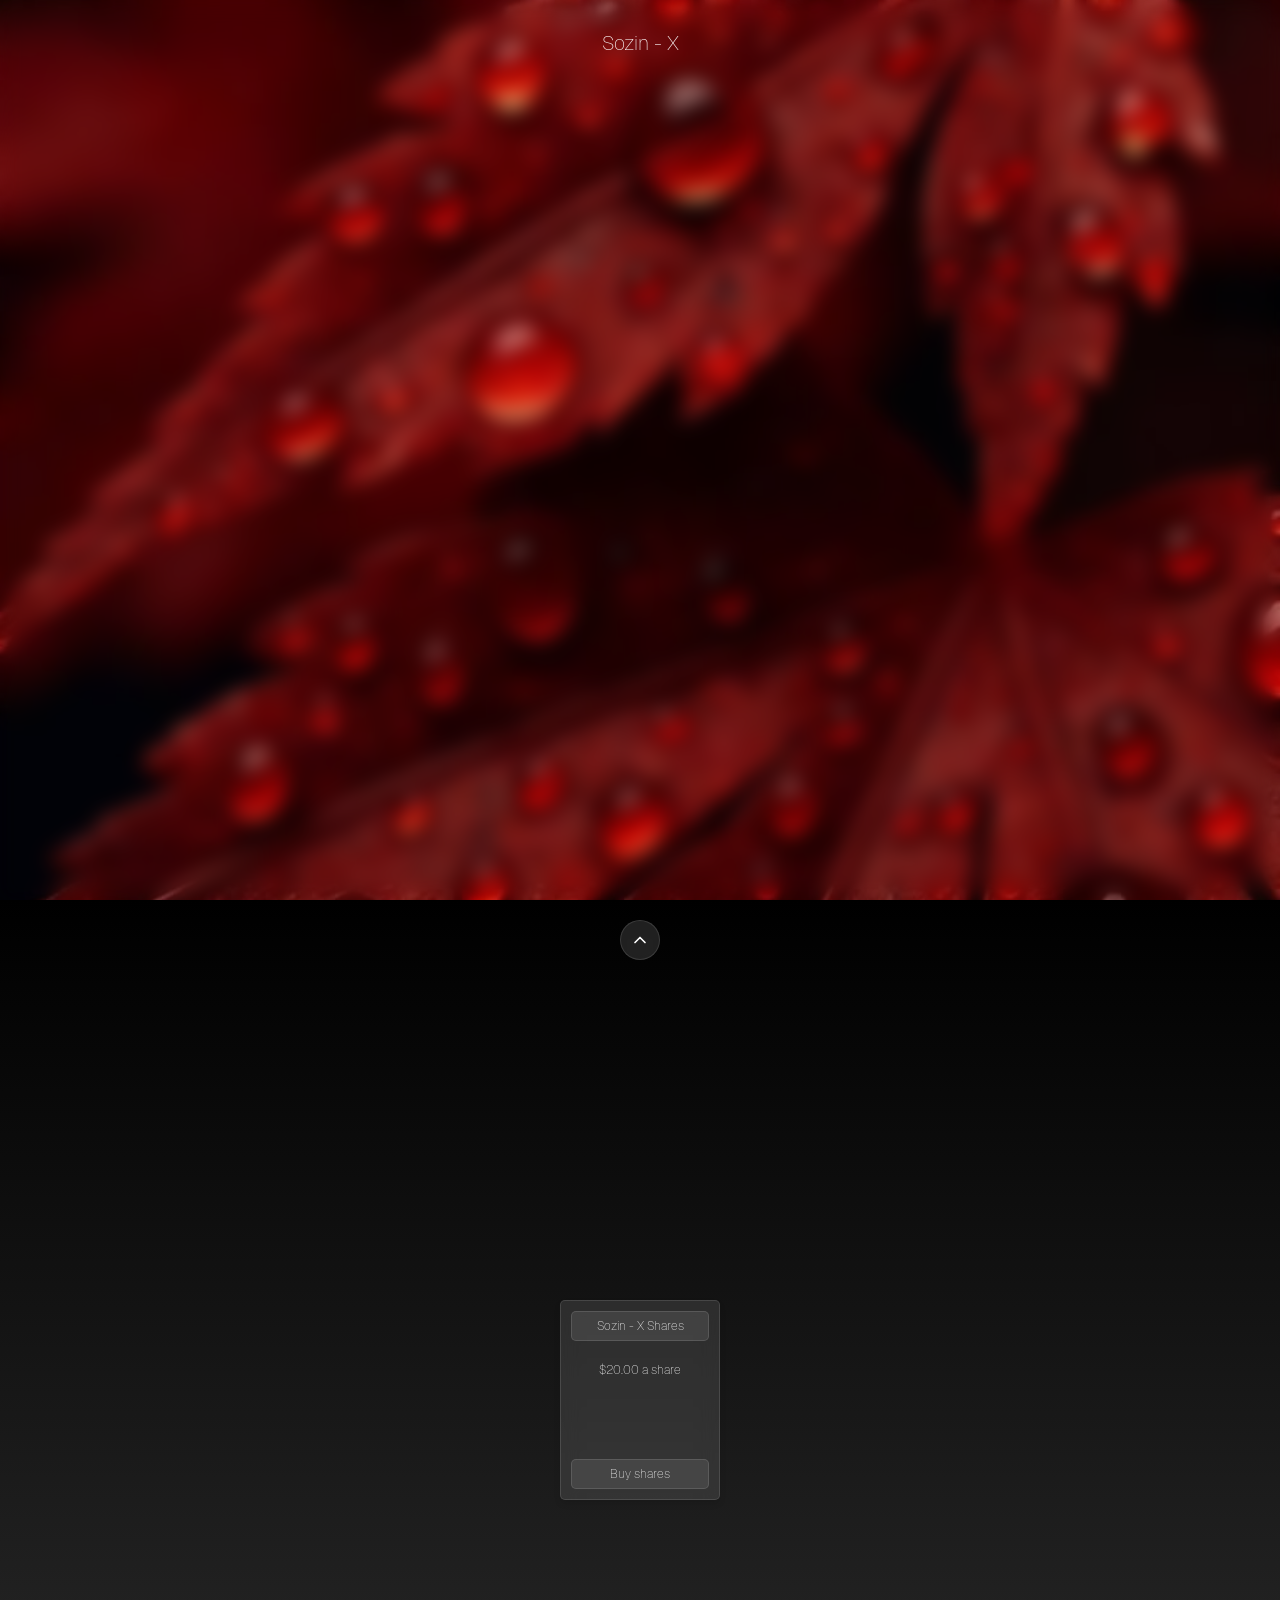
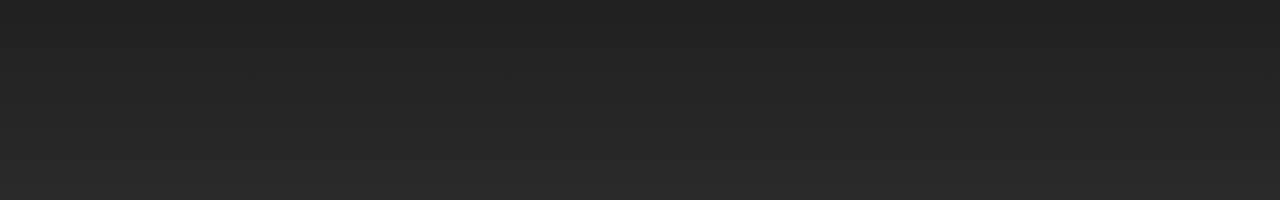
==== commit edf6195b: "Update" ====
--- a/index.html
+++ b/index.html
@@ -1,98 +1,1355 @@
+<!--
+For AI to follow...please read this for developmentpurposes !Important!: 
+
+round everything to the nearst 10th px.
+
+(html div rules)
+
+<div class="Example_Div">
+    <div class="Example_Div_Build" aria-label="Example_Div_Build">
+        // HTML elements will go here
+    </div>
+
+    <style aria-label="Example_Div_Style">
+        // Styles will go here
+    </style>
+
+    <script aria-label="Example_Div_Script">
+        // Script content go here
+    </script>
+</div>
+    
+(css rules) 
+
+ <style aria-label="AI_Agent_Manager">
+
+    :root {
+        --primary-color: #000;
+        --secondary-color: #fff;
+    }
+
+    </style>
+
+    button (Use pixel units for all measurements) {
+       border: 1px solid var(--Main_Button);
+       width: auto;
+       height: 20px;
+       color: var(--Main_Text_Color);
+       font-size: 8px;
+       border: var(--Main_Button);
+       background-color: var(--Main_UI_Background);
+       outline: none;
+       cursor: var(--Main_Cursor);
+    }
+
+    div (use pixel units for all measurements) {
+        width: auto;
+        height: auto;
+        border: var(--Main_Div);
+    }
+
+    input (use pixel units for all measurements) {
+        width: auto;
+        height: auto;
+        border: var(--Main_Input);
+    }
+
+    for Aanimations (Opening and closing popup windows/elements)
+    use cubic-bezier(0,1,0,1) to open and close popup windows/elements
+ 
+-->
+
 <!DOCTYPE html>
-<html lang="en" data-platform="desktop">
+<html lang="en">
 <head>
     <meta charset="UTF-8">
     <meta name="viewport" content="width=device-width, initial-scale=1.0">
-    <title>Sozin - X</title>
-    <link rel="icon" href="favicon.svg" type="image/svg+xml">
-<!-- Blend Web page reporter: lets Blender read this page's size (remove any time) -->
-<script>(function(){var s=document.createElement('script');s.src=location.protocol+'//'+location.hostname+':8766/blend-web-reporter.js';s.async=true;document.head.appendChild(s);})();</script>
-    <link rel="stylesheet" href="style.css">
+    <title>Document</title>
+
+    <style aria-label="Sozin-X_Stlye_Manager">
+
+    :root {
+
+        /*Viewport*/
+        --Sozin_Main_Page_Background: #000;
+
+        /*Glass Materials*/
+        --Glass_Backdrop_Filter: blur(10px);
+
+        /*UI Styles*/
+        --Main_UI_Background: #79797944;
+        --Main_Text_Color: #ffffff;
+        --Font_Size-1: 8px;
+        --Font_Size-2: 16px;
+        --Font_Size-3: 32px;
+        --Font_Family: 'SozinMainFont', sans-serif;
+        --Div_Border-radius: 5px;
+        --Box_Shadow: 0 4px 6px rgba(0, 0, 0, 0.1);
+        
+
+        /*No Border Elements*/
+        --Main_Div_No_Border: none #ffffff1f;
+        
+        /*Main Border*/
+        --Main_Button: 1px solid #ffffff1f;
+        --Main_Input: 1px solid #ffffff1f;
+        --Main_Div: 1px solid #ffffff1f;
+
+        /*Secondary Border*/
+        --Main_Button_Secondary: 1px solid #ff99001f;
+        --Main_Input_Secondary: 1px solid #ff99001f;
+        --Main_Div_Secondary: 1px solid #ff99001f;
+
+        /*Cursors*/
+        --Main_Cursor: pointer;
+        --Cursor_2: grab;
+        --Cursor_3: pointer;
+
+    }
+
+    *{
+        margin: 0;
+        padding: 0;
+        box-sizing: border-box;
+        font-family: 'SozinMainFont', sans-serif;
+    }
+
+    html, body {
+        width: 100%;
+        height: 100%;
+        overflow: hidden;
+        scrollbar-width: none;
+        -ms-overflow-style: none;
+    }
+
+    ::-webkit-scrollbar {
+        display: none;
+    }
+
+    @font-face {
+        font-family: 'SozinMainFont';
+        src: url('/Fonts/geist-font-v1.9.2/geist-font/Geist/ttf/Geist-Thin.ttf') format('truetype');
+    }
+
+
+
+    /* Tag Styles */
+    button {
+        color: var(--Main_Text_Color);
+        font-size: 8px;
+        border: var(--Main_Button);
+        background-color: var(--Main_UI_Background);
+        outline: none;
+        cursor: var(--Main_Cursor);
+    }
+
+    input {
+        color: var(--Main_Text_Color);
+        font-size: 8px;
+        border: var(--Main_Input);
+        background-color: var(--Main_UI_Background);
+        outline: none;
+        cursor: var(--Main_Cursor);
+    }
+
+    p {
+        color: var(--Main_Text_Color);
+        font-size: 8px;
+        outline: none;
+        cursor: var(--Main_Cursor);
+    }
+
+    .Div_Window_Header {
+        
+        background-color: var(--Main_UI_Background);
+        outline: none;
+        cursor: var(--Main_Cursor);
+        border-radius: var(--Div_Border-radius);
+    }
+
+    .Div_Window {
+        border: var(--Main_Div);
+        background-color: var(--Main_UI_Background);
+        outline: none;
+        cursor: var(--Main_Cursor);
+        border-radius: var(--Div_Border-radius);
+        box-shadow: var(--Box_Shadow);
+    }
+    </style>
+
+    <div class="View_Tool">
+        <div class="View_Tool_Build" aria-label="View_Tool_Build">
+            <button id="View_Tool_Border_Button" aria-label="View_Tool_Border_Button">Border</button>
+            <button id="View_Tool_Labels_Button" aria-label="View_Tool_Labels_Button">Labels</button>
+        </div>
+        <style aria-label="View_Tool_Style">
+            .View_Tool {
+                position: fixed;
+                top: 0;
+                left: 50%;
+                transform: translateX(-50%);
+                z-index: 99999;
+                display: none;
+            }
+            .View_Tool_Build > button {
+                width: 50px;
+                height: 20px;
+            }
+            .View_Tool_Build > button.View_Tool_On {
+                border-color: #ff0000;
+                color: #ff0000;
+            }
+            .View_Tool_Label {
+                position: absolute;
+                top: 0;
+                left: 0;
+                z-index: 99998;
+                font: 14px monospace;
+                color: #ffffff;
+                background: #000000;
+                padding: 0 4px;
+                pointer-events: auto;
+            }
+            .View_Tool_Label > button {
+                width: auto;
+                height: auto;
+                margin-left: 4px;
+                font-size: 10px;
+            }
+        </style>
+        <script aria-label="View_Tool_Script">
+            (function () {
+                var borderBtn = document.getElementById('View_Tool_Border_Button');
+                var labelsBtn = document.getElementById('View_Tool_Labels_Button');
+                var borderStyle = null, labelChips = [];
+
+                function labelOf(el) {
+                    return el.id ? '#' + el.id
+                         : (el.className && typeof el.className === 'string' && el.className.trim())
+                             ? '.' + el.className.trim().split(/\s+/)[0]
+                             : el.tagName.toLowerCase();
+                }
+
+                function copyLabel(name, btn) {
+                    var done = function () {
+                        btn.textContent = 'ok';
+                        setTimeout(function () { btn.textContent = 'copy'; }, 600);
+                    };
+                    if (navigator.clipboard && navigator.clipboard.writeText) {
+                        navigator.clipboard.writeText(name).then(done, done);
+                    } else {
+                        var ta = document.createElement('textarea');
+                        ta.value = name;
+                        document.body.appendChild(ta);
+                        ta.select();
+                        document.execCommand('copy');
+                        ta.remove();
+                        done();
+                    }
+                }
+
+                // Border: 1px solid red on every element
+                borderBtn.addEventListener('click', function () {
+                    if (borderStyle) {
+                        borderStyle.remove();
+                        borderStyle = null;
+                    } else {
+                        borderStyle = document.createElement('style');
+                        borderStyle.textContent = 'body * { border: 1px solid red !important; }';
+                        document.head.appendChild(borderStyle);
+                    }
+                    borderBtn.classList.toggle('View_Tool_On', !!borderStyle);
+                });
+
+                // Labels: stamp every element's name but show no tag;
+                // Ctrl+Left Click on an element reveals/hides its tag
+                var labelsArmed = false;
+
+                function removeChip(entry) {
+                    entry.chip.remove();
+                    if (entry.madeRelative && entry.anchor) {
+                        entry.anchor.style.position = '';
+                    }
+                }
+
+                var voidTags = { area: 1, base: 1, br: 1, col: 1, embed: 1, hr: 1, img: 1, input: 1, link: 1, meta: 1, param: 1, source: 1, track: 1, wbr: 1 };
+
+                function showChip(el) {
+                    var name = el.getAttribute('data-view-tool-label');
+                    var madeRelative = false;
+                    var anchor = voidTags[el.tagName.toLowerCase()] ? el.parentElement : el;
+                    if (anchor && getComputedStyle(anchor).position === 'static') {
+                        anchor.style.position = 'relative';
+                        madeRelative = true;
+                    }
+                    var chip = document.createElement('span');
+                    chip.className = 'View_Tool_Label';
+                    var text = document.createElement('span');
+                    text.textContent = name;
+                    var btn = document.createElement('button');
+                    btn.type = 'button';
+                    btn.textContent = 'copy';
+                    btn.addEventListener('click', function (event) {
+                        event.stopPropagation();
+                        copyLabel(name, btn);
+                    });
+                    chip.appendChild(text);
+                    chip.appendChild(btn);
+                    if (anchor === el) {
+                        try { el.prepend(chip); } catch (e) {}
+                    } else if (anchor) {
+                        el.before(chip);
+                    }
+                    labelChips.push({ el: el, chip: chip, anchor: anchor, madeRelative: madeRelative });
+                }
+
+                function revealLabel(event) {
+                    if (event.target.closest && event.target.closest('.View_Tool_Label')) {
+                        return;
+                    }
+                    // a click outside the label hides it
+                    labelChips.forEach(removeChip);
+                    labelChips = [];
+                    if (!event.ctrlKey || event.button !== 0) {
+                        return;
+                    }
+                    var el = event.target.closest
+                        ? event.target.closest('[data-view-tool-label]')
+                        : null;
+                    if (!el) {
+                        return;
+                    }
+                    event.preventDefault();
+                    event.stopPropagation();
+                    showChip(el);
+                }
+
+                labelsBtn.addEventListener('click', function () {
+                    if (labelsArmed) {
+                        labelChips.forEach(removeChip);
+                        labelChips = [];
+                        document.querySelectorAll('[data-view-tool-label]').forEach(function (el) {
+                            el.removeAttribute('data-view-tool-label');
+                        });
+                        document.body.removeEventListener('click', revealLabel, true);
+                        labelsArmed = false;
+                    } else {
+                        document.body.querySelectorAll('*').forEach(function (el) {
+                            if (el.closest('.View_Tool')) {
+                                return;
+                            }
+                            el.setAttribute('data-view-tool-label', labelOf(el));
+                        });
+                        document.body.addEventListener('click', revealLabel, true);
+                        labelsArmed = true;
+                    }
+                    labelsBtn.classList.toggle('View_Tool_On', labelsArmed);
+                });
+            })();
+        </script>
+    </div>
+
 </head>
 <body>
-    <div id="bw-Rectangle-007"></div>
-    <canvas class="Front_Page_Visual_Effects"></canvas>
-    <canvas id="bw-fx-overlay"></canvas>
-
-    <p id="bw-p-001">Sozin - X</p>
-    <p class="Front_Page_Date">October 7th, 2026</p>
-    <p id="bw-p-004">--</p>
-    <p class="Front_Page_Time">4:20:00 pm</p>
-
-    <p id="bw-p-005">Apps</p>
-    <p class="App_Counter">--</p>
-
-    <!-- app tiles; .Sun_Tzu_AI carries its app window (the exported
-         .Blen_Web class is kept as an alias on .Blend_Web so the wired
-         hover / Click Step triggers resolve to this element) -->
-    <div class="Sun_Tzu_AI" id="sun-tzu-ai">
-        <div class="Sun_Tzu_AI_Content">
-            <div id="bw-div"></div>
-            <div id="bw-div-001"></div>
-            <p id="bw-p-006">Sun Tzu AI</p>
-            <button id="bw-button-002">Download</button>
-            <button id="bw-button-003">Donate</button>
-            <p id="bw-p-012">Players</p>
-            <p id="bw-p-010">0</p>
-            <p id="bw-p-009">Nations</p>
-            <p id="bw-p-011">0</p>
-            <p id="bw-p-008">Income</p>
-            <p id="bw-p-007">0</p>
-            <p class="Donation_Progress_Label">Donations · $0/$75,000 </p>
-            <div class="Donation_Progress">
-                <div class="Donation_Progress_Fill"></div>
+    <div class="Sozin_Main_Page">
+
+        <div class="Sozin_Main_Page_Build" aria-label="Sozin_Main_Page_Build">
+
+            <div class="Background_Slide_Show">
+
+                <div class="Background_Slide_Show_Build" aria-label="Background_Slide_Show_Build">
+                    <img src="/Images/Background_Slide_Show_Data/38139928099642512.jpg" alt="Background 1">
+                </div>
+                <!-- Background Slide Show Styles -->
+                <style aria-label="Background_Slide_Show_Style">
+                    .Background_Slide_Show {
+                        position: absolute;
+                        top: 0;
+                        left: 0;
+                        width: 100dvw;
+                        height: 100dvh;
+                        
+                    }
+                    .Background_Slide_Show_Build {
+                        position: absolute;
+                        top: 0;
+                        left: 0;
+                        width: 100dvw;
+                        height: 100dvh;
+                        object-fit: cover;
+                    }
+
+                    .Background_Slide_Show_Build > img {
+                        position: absolute;
+                        top: 0;
+                        left: 0;
+                        width: 100%;
+                        height: 100%;
+                        object-fit: cover;
+                        transition: opacity 1s ease;
+                    }
+                </style>
+                <script aria-label="Background_Slide_Show_Script">
+                    (function () {
+                        var base = '/Images/Background_Slide_Show_Data/';
+                        var slideMs = 10000;    // time each slide stays up
+                        var refreshMs = 15000; // re-checks the folder for new photos
+                        var imgExts = /\.(jpe?g|png|gif|webp|avif|bmp)$/i;
+
+                        // used only when the server won't list the folder
+                        // (Netlify, or opening index.html straight off disk).
+                        var slides = [
+                            '003e91723f082ed354129d996ed4d3ad.jpg',
+                            '38139928099642512.jpg',
+                            '927811960743055285.jpg',
+                            'download (1).jpg',
+                            'download (2).jpg',
+                            'download.jpg',
+                            'Wonderful autumn landscape.jpg',
+                            '🌹beautiful flowers pic🌹.jpg'
+                        ];
+
+                        var build = document.querySelector('.Background_Slide_Show_Build');
+                        if (!build) return;
+
+                        // two stacked layers: each tick the hidden one fades in on top
+                        var layer0 = build.querySelector('img');
+                        var layer1 = layer0.cloneNode(false);
+                        layer1.removeAttribute('alt');
+                        layer1.style.opacity = '0';
+                        build.appendChild(layer1);
+                        var layers = [layer0, layer1];
+
+                        var i = -1, active = 0;
+                        layers[0].style.zIndex = '1';
+                        layers[1].style.zIndex = '2';
+
+                        function pickNext() {
+                            var next_i;
+                            do { next_i = Math.floor(Math.random() * slides.length); }
+                            while (slides.length > 1 && next_i === i);
+                            i = next_i;
+                            var next = 1 - active;
+                            layers[next].src = base + encodeURIComponent(slides[i]);
+                            layers[next].style.zIndex = '2';
+                            layers[active].style.zIndex = '1';
+                            layers[next].style.opacity = '1';
+                            layers[active].style.opacity = '0';
+                            active = next;
+                        }
+
+                        // read the folder's index page and pull every image
+                        // name out of it — new photos join the show on their own
+                        function refreshSlides() {
+                            fetch(base).then(function (r) {
+                                if (!r.ok) throw new Error('no listing');
+                                return r.text();
+                            }).then(function (html) {
+                                var doc = new DOMParser().parseFromString(html, 'text/html');
+                                var found = [];
+                                doc.querySelectorAll('a[href]').forEach(function (a) {
+                                    var name = decodeURIComponent(a.getAttribute('href')).split('/').pop();
+                                    if (imgExts.test(name)) found.push(name);
+                                });
+                                if (found.length) {
+                                    // preload anything new so fades never stall
+                                    found.forEach(function (f2) {
+                                        if (slides.indexOf(f2) === -1) {
+                                            var im = new Image();
+                                            im.src = base + encodeURIComponent(f2);
+                                        }
+                                    });
+                                    slides = found;
+                                }
+                            }).catch(function () {});
+                        }
+
+                        refreshSlides();
+                        pickNext();
+                        setInterval(pickNext, slideMs);
+                        setInterval(refreshSlides, refreshMs);
+                    })();
+                </script>
             </div>
-            <button id="bw-button-001">The Game</button>
-            <button id="bw-button-004">Market Place</button>
-            <button id="bw-button-005">Tutorials</button>
-            <button id="bw-button-006">Social Room</button>
+
+            <div class="Glass_Background">
+                <style aria-label="Glass_Background_Style">
+                    .Glass_Background {
+                        position: absolute;
+                        top: 0;
+                        left: 0;
+                        width: 100dvw;
+                        height: 100dvh;
+                        backdrop-filter: var(--Glass_Backdrop_Filter);
+                        z-index: 2;
+                    }
+                </style>
+                <script aria-label="Glass_Background_Script">
+
+                </script>
+            </div>
+
+            <div class="Logo">
+                <div class="Logo_Build" aria-label="Logo_Build">
+                    <p>Sozin - X</p>
+                </div>
+
+                <style aria-label="Logo_Style">
+
+                    .Logo {
+                        position: absolute;
+                        top: 30px;
+                        width: 100%;
+                        background: none;
+                        border: none;
+                        z-index: 3;    
+                    }
+
+                    .Logo > .Logo_Build {
+                        background: none;
+                        border: none;
+                        display: flex;
+                        align-items: center;
+                        justify-content: center;
+                    }
+
+                    .Logo > .Logo_Build > p {
+                        color: var(--Main_Text_Color);
+                        font-size: 20px;
+                    }
+
+
+                </style>
+                <script aria-label="Logo_Script">
+                    (function () {
+                        var wait = function (ms) { return new Promise(function (r) { setTimeout(r, ms); }); };
+
+                        // 1s delay -> type the title (letters fade in) -> 1.0s delay -> overlapping 0.5s tile fades, 0.1s apart
+                        window.Sozin_Section_Intro = function (titleSelector, tileSelector, typeMs) {
+                            var title = document.querySelector(titleSelector);
+                            var tiles = tileSelector ? document.querySelectorAll(tileSelector) : [];
+                            var text = title.textContent;
+                            title.textContent = '';
+                            title.style.visibility = '';
+                            var letters = Array.prototype.map.call(text, function (ch) {
+                                var s = document.createElement('span');
+                                s.textContent = ch;
+                                s.style.opacity = '0';
+                                s.style.transition = 'opacity 0.3s ease-in-out';
+                                title.appendChild(s);
+                                return s;
+                            });
+                            return wait(1000).then(function () {
+                                var step = (typeMs || 100) / letters.length;
+                                return letters.reduce(function (p, s) {
+                                    return p.then(function () { s.style.opacity = '1'; return wait(step); });
+                                }, Promise.resolve());
+                            }).then(function () {
+                                if (!tiles.length) { return wait(300); }
+                                return wait(1000).then(function () {
+                                    var stagger = 100;
+                                    tiles.forEach(function (tile, i) {
+                                        setTimeout(function () { tile.classList.add('Section_Intro_Shown'); }, i * stagger);
+                                    });
+                                    return wait(500 + (tiles.length - 1) * stagger);
+                                });
+                            });
+                        };
+
+                        // page title types in first (0.5s), then the Apps and Games sections follow
+                        window.Sozin_Section_Intro('.Logo_Build > p', null, 500).then(function () {
+                            document.dispatchEvent(new Event('Logo_Intro_Done'));
+                        });
+                    })();
+                    
+                </script>
+            </div>
+
+            <div class="Apps_Section">
+                <div class="Apps_Section_Build" aria-label="Apps_Section_Build">
+                    <p class="Apps_Section_Title">Apps</p>
+                    <div class="Apps_Section_Grid">
+                        <button class="Apps_Section_App" aria-label="App 1"></button>
+                        <button class="Apps_Section_App" aria-label="App 2"></button>
+                        <button class="Apps_Section_App" aria-label="App 3"></button>
+                        <button class="Apps_Section_App" aria-label="App 4"></button>
+                        <button class="Apps_Section_App" aria-label="App 5"></button>
+                    </div>
+                </div>
+
+                <style aria-label="Apps_Section_Style">
+                    .Apps_Section {
+                        position: absolute;
+                        top: 100px;
+                        left: 50%;
+                        transform: translateX(-50%);
+                        background: none;
+                        border: none;
+                        z-index: 3;
+                    }
+                    .Apps_Section > .Apps_Section_Build {
+                        display: flex;
+                        flex-direction: column;
+                        gap: 10px;
+                        background: none;
+                        border: none;
+                    }
+                    .Apps_Section_Title {
+                        color: var(--Main_Text_Color);
+                        font-size: 10px;
+                        font-weight: 600;
+                        cursor: default;
+                    }
+                    .Apps_Section_Grid {
+                        display: flex;
+                        gap: 10px;
+                        background: none;
+                        border: none;
+                    }
+                    .Apps_Section_App {
+                        width: 50px;
+                        height: 50px;
+                        border: var(--Main_Button);
+                        border-radius: 10px;
+                        background: var(--Main_UI_Background);
+                        backdrop-filter: var(--Glass_Backdrop_Filter);
+                        cursor: var(--Main_Cursor);
+                        opacity: 0;
+                        will-change: opacity;
+                        transition: transform 0.2s, opacity 0.5s ease-in-out;
+                    }
+                    .Apps_Section_App.Section_Intro_Shown {
+                        opacity: 1;
+                    }
+                    .Apps_Section_App:active {
+                        transform: scale(0.9);
+                    }
+                </style>
+                <script aria-label="Apps_Section_Script">
+                    (function () {
+                        var title = document.querySelector('.Apps_Section_Title');
+                        title.style.visibility = 'hidden';
+                        document.addEventListener('Logo_Intro_Done', function () {
+                            window.Sozin_Section_Intro('.Apps_Section_Title', '.Apps_Section_App').then(function () {
+                                document.dispatchEvent(new Event('Apps_Section_Intro_Done'));
+                            });
+                        });
+                    })();
+                </script>
+            </div>
+
+            <div class="Games_Section">
+                <div class="Games_Section_Build" aria-label="Games_Section_Build">
+                    <p class="Games_Section_Title">Games</p>
+                    <div class="Games_Section_Grid">
+                        <button class="Games_Section_Game" aria-label="Game 1"></button>
+                        <button class="Games_Section_Game" aria-label="Game 2"></button>
+                        <button class="Games_Section_Game" aria-label="Game 3"></button>
+                    </div>
+                </div>
+
+                <style aria-label="Games_Section_Style">
+                    .Games_Section {
+                        position: absolute;
+                        bottom: 100px;
+                        left: 50%;
+                        transform: translateX(-50%);
+                        background: none;
+                        border: none;
+                        z-index: 3;
+                    }
+                    .Games_Section > .Games_Section_Build {
+                        display: flex;
+                        flex-direction: column;
+                        gap: 10px;
+                        background: none;
+                        border: none;
+                    }
+                    .Games_Section_Title {
+                        color: var(--Main_Text_Color);
+                        font-size: 10px;
+                        font-weight: 600;
+                        cursor: default;
+                    }
+                    .Games_Section_Grid {
+                        display: flex;
+                        gap: 10px;
+                        background: none;
+                        border: none;
+                    }
+                    .Games_Section_Game {
+                        width: 90px;
+                        height: 80px;
+                        border: var(--Main_Button);
+                        border-radius: 10px;
+                        background: var(--Main_UI_Background);
+                        backdrop-filter: var(--Glass_Backdrop_Filter);
+                        cursor: var(--Main_Cursor);
+                        opacity: 0;
+                        will-change: opacity;
+                        transition: transform 0.2s, opacity 0.5s ease-in-out;
+                    }
+                    .Games_Section_Game.Section_Intro_Shown {
+                        opacity: 1;
+                    }
+                    .Games_Section_Game:active {
+                        transform: scale(0.9);
+                    }
+                </style>
+                <script aria-label="Games_Section_Script">
+                    (function () {
+                        var title = document.querySelector('.Games_Section_Title');
+                        title.style.visibility = 'hidden';
+                        document.addEventListener('Apps_Section_Intro_Done', function () {
+                            title.style.visibility = '';
+                            window.Sozin_Section_Intro('.Games_Section_Title', '.Games_Section_Game').then(function () {
+                                document.dispatchEvent(new Event('Games_Section_Intro_Done'));
+                            });
+                        });
+                    })();
+                </script>
+            </div>
+
+            <div class="Page_Down">
+                <div class="Page_Down_Build" aria-label="Page_Down_Build">
+                    <button class="Page_Down_Button" aria-label="Next Page">
+                        <svg viewBox="0 0 24 24" width="20" height="20" fill="none" stroke="currentColor" stroke-width="2" stroke-linecap="round" stroke-linejoin="round"><polyline points="6 9 12 15 18 9"/></svg>
+                    </button>
+                </div>
+
+                <style aria-label="Page_Down_Style">
+                    .Page_Down {
+                        position: absolute;
+                        bottom: 20px;
+                        left: 50%;
+                        transform: translateX(-50%);
+                        background: none;
+                        border: none;
+                        z-index: 3;
+                    }
+                    .Page_Down > .Page_Down_Build {
+                        background: none;
+                        border: none;
+                    }
+                    .Page_Down_Button {
+                        display: flex;
+                        align-items: center;
+                        justify-content: center;
+                        width: 40px;
+                        height: 40px;
+                        padding: 0;
+                        border: var(--Main_Button);
+                        border-radius: 50%;
+                        background: var(--Main_UI_Background);
+                        backdrop-filter: var(--Glass_Backdrop_Filter);
+                        color: var(--Main_Text_Color);
+                        cursor: var(--Main_Cursor);
+                        opacity: 0;
+                        will-change: opacity;
+                        transition: opacity 0.5s ease-in-out;
+                    }
+                    .Page_Down_Button.Section_Intro_Shown {
+                        opacity: 1;
+                    }
+                </style>
+                <script aria-label="Page_Down_Script">
+                    document.querySelector('.Page_Down_Button').addEventListener('click', function () {
+                        document.body.classList.add('Second_Page_Open');
+                    });
+                    document.addEventListener('Games_Section_Intro_Done', function () {
+                        document.querySelector('.Page_Down_Button').classList.add('Section_Intro_Shown');
+                    });
+                </script>
+            </div>
+
+            <div class="Div_Window Left_Section">
+                <div class="Left_Section_Build" aria-label="Left_Section_Build">
+                    <div class="Div_Window_Header Left_Section_Title">Web Info</div>
+                </div>
+
+                <style aria-label="Left_Section_Style">
+                    .Left_Section {
+                        position: absolute;
+                        top: 10px;
+                        left: 10px;
+                        width: 200px;
+                        height: calc(100% - 20px);
+                        backdrop-filter: var(--Glass_Backdrop_Filter);
+                        transform-origin: top left;
+                        transform: scale(0);
+                        opacity: 0;
+                        pointer-events: none;
+                        transition: transform 0.3s cubic-bezier(0, 1, 0, 1), opacity 0.3s cubic-bezier(0, 1, 0, 1);
+                        z-index: 5;
+                        display: none;
+                    }
+                    .Left_Section.Left_Section_Open {
+                        display: block;
+                        transform: scale(1);
+                        opacity: 1;
+                        pointer-events: auto;
+                    }
+                    @starting-style {
+                        .Left_Section.Left_Section_Open {
+                            transform: scale(0);
+                            opacity: 0;
+                        }
+                    }
+                    .Left_Section > .Left_Section_Build {
+                        width: 100%;
+                        height: 100%;
+                        background: none;
+                        border: none;
+                    }
+                    .Left_Section_Title {
+                        position: absolute;
+                        top: 4px;
+                        left: 10px;
+                        z-index: 5;
+                        padding: 0px 10px;
+                        font-family: monospace;
+                        font-size: 10px;
+                        letter-spacing: 0px;
+                        color: var(--Main_Text_Color);
+                        white-space: nowrap;
+                        background-color: rgba(143, 143, 143, 0.377);
+                        backdrop-filter: blur(10px);
+                    }
+                </style>
+                <script aria-label="Left_Section_Script">
+                    document.addEventListener('DOMContentLoaded', function () {
+                        var title = document.querySelector('.Left_Section_Title');
+                        var panel = document.querySelector('.Left_Section');
+                        var webInfoButton = document.querySelector('.Settings_Popup_Web_Info_Button');
+                        if (title) {
+                            title.addEventListener('click', function (event) {
+                                event.stopPropagation();
+                                panel.classList.toggle('Left_Section_Open');
+                            });
+                        }
+                        document.addEventListener('pointerdown', function (event) {
+                            if (!panel.classList.contains('Left_Section_Open')) { return; }
+                            if (panel.contains(event.target)) { return; }
+                            if (title && title.contains(event.target)) { return; }
+                            if (webInfoButton && webInfoButton.contains(event.target)) { return; }
+                            panel.classList.remove('Left_Section_Open');
+                        }, true);
+                    });
+                </script>
+            </div>
+
+        </div>
+        
+        <style aria-label="Sozin_Main_Page_Style">
+            .Sozin_Main_Page {
+                position: absolute;
+                top: 0;
+                left: 0;
+                width: 100dvw;
+                height: 100dvh;
+                border: none;
+                overflow: hidden;
+                transition: transform 0.6s cubic-bezier(0, 1, 0, 1);
+            }
+            .Second_Page_Open .Sozin_Main_Page {
+                transform: translateY(-100dvh);
+            }
+        </style>
+        <script aria-label="Sozin_Main_Page_Script">
+            
+        </script>
+    </div>
+
+    <div class="Second_Page">
+        <div class="Second_Page_Build" aria-label="Second_Page_Build">
+            <button class="Second_Page_Up_Button" aria-label="Back to Sozin - X">
+                <svg viewBox="0 0 24 24" width="20" height="20" fill="none" stroke="currentColor" stroke-width="2" stroke-linecap="round" stroke-linejoin="round"><polyline points="6 15 12 9 18 15"/></svg>
+            </button>
+            <div class="Shares_Section" aria-label="Shares_Section">
+                <p class="Shares_Title">Shares</p>
+                <p class="Shares_Sub_Title">Own a portion of the corporation.</p>
+                <button class="Road_Map_Button" aria-label="Road Map">Road Map</button>
+            </div>
+            <div class="Shares_Deed" aria-label="Shares_Deed">
+                <div class="Shares_Deed_Header">
+                    <p class="Shares_Deed_Name">Sozin - X Shares</p>
+                </div>
+                <p class="Shares_Deed_Price">$20.00 a share</p>
+                <button class="Shares_Deed_Buy_Button" aria-label="Buy shares">Buy shares</button>
+            </div>
+        </div>
+        <style aria-label="Second_Page_Style">
+            .Shares_Section {
+                position: absolute;
+                top: 70px;
+                left: 10px;
+                background: none;
+                border: none;
+            }
+            .Shares_Title {
+                margin: 0;
+                color: var(--Main_Text_Color);
+                font-size: 20px;
+            }
+            .Shares_Sub_Title {
+                margin: 4px 0 0 0;
+                color: var(--Main_Text_Color);
+                font-size: 12px;
+                opacity: 0;
+                will-change: opacity;
+                transition: opacity 0.5s ease-in-out;
+            }
+            .Shares_Sub_Title.Section_Intro_Shown {
+                opacity: 1;
+            }
+            .Road_Map_Button {
+                margin-top: 10px;
+                padding: 4px 12px;
+                border: var(--Main_Button);
+                border-radius: 20px;
+                background: var(--Main_UI_Background);
+                backdrop-filter: var(--Glass_Backdrop_Filter);
+                color: var(--Main_Text_Color);
+                font-size: 12px;
+                cursor: var(--Main_Cursor);
+                opacity: 0;
+                pointer-events: none;
+                will-change: opacity;
+                transition: opacity 0.5s ease-in-out;
+            }
+            .Road_Map_Button.Section_Intro_Shown {
+                opacity: 1;
+                pointer-events: auto;
+            }
+            .Shares_Deed {
+                position: absolute;
+                top: calc(50% + 50px);
+                left: 50%;
+                transform: translate(-50%, -50%);
+                display: flex;
+                flex-direction: column;
+                gap: 4px;
+                width: 160px;
+                height: 200px;
+                padding: 10px;
+                border: var(--Main_Div);
+                border-radius: var(--Div_Border-radius);
+                background: var(--Main_UI_Background);
+                backdrop-filter: var(--Glass_Backdrop_Filter);
+                box-shadow: var(--Box_Shadow);
+                cursor: default;
+            }
+            .Shares_Deed p {
+                margin: 0;
+                color: var(--Main_Text_Color);
+                font-size: 10px;
+                cursor: default;
+            }
+            .Shares_Deed_Header {
+                display: flex;
+                flex-direction: column;
+                align-items: center;
+                justify-content: center;
+                gap: 4px;
+                height: 30px;
+                border: var(--Main_Div);
+                border-radius: var(--Div_Border-radius);
+                background: var(--Main_UI_Background);
+            }
+            .Shares_Deed .Shares_Deed_Name {
+                font-size: 12px;
+            }
+            .Shares_Deed .Shares_Deed_Price {
+                display: flex;
+                align-items: center;
+                justify-content: center;
+                height: 50px;
+                font-size: 12px;
+            }
+            .Shares_Deed_Buy_Button {
+                margin-top: auto;
+                width: 100%;
+                height: 30px;
+                border: var(--Main_Button);
+                border-radius: var(--Div_Border-radius);
+                background: var(--Main_UI_Background);
+                color: var(--Main_Text_Color);
+                font-size: 12px;
+                cursor: var(--Main_Cursor);
+                transition: transform 0.2s;
+            }
+            .Shares_Deed_Buy_Button:active {
+                transform: scale(0.95);
+            }
+            .Second_Page {
+                position: absolute;
+                top: 100dvh;
+                left: 0;
+                width: 100dvw;
+                height: 100dvh;
+                border: none;
+                overflow: hidden;
+                background: linear-gradient(180deg, #000000, #2a2a2a);
+                transition: transform 0.6s cubic-bezier(0, 1, 0, 1);
+            }
+            .Second_Page_Open .Second_Page {
+                transform: translateY(-100dvh);
+            }
+            .Second_Page > .Second_Page_Build {
+                width: 100%;
+                height: 100%;
+                background: none;
+                border: none;
+            }
+            .Second_Page_Up_Button {
+                position: absolute;
+                top: 20px;
+                left: 50%;
+                transform: translateX(-50%);
+                display: flex;
+                align-items: center;
+                justify-content: center;
+                width: 40px;
+                height: 40px;
+                padding: 0;
+                border: var(--Main_Button);
+                border-radius: 50%;
+                background: var(--Main_UI_Background);
+                backdrop-filter: var(--Glass_Backdrop_Filter);
+                color: var(--Main_Text_Color);
+                cursor: var(--Main_Cursor);
+            }
+        </style>
+
+        <script aria-label="Second_Page_Script">
+            document.querySelector('.Second_Page_Up_Button').addEventListener('click', function () {
+                document.body.classList.remove('Second_Page_Open');
+            });
+
+            // first time the second page opens: type in "Shares" (letters fade in), then fade in the sub title
+            document.querySelector('.Shares_Title').style.visibility = 'hidden';
+            document.querySelector('.Page_Down_Button').addEventListener('click', function () {
+                window.Sozin_Section_Intro('.Shares_Title', null, 500).then(function () {
+                    document.querySelector('.Shares_Sub_Title').classList.add('Section_Intro_Shown');
+                    setTimeout(function () {
+                        document.querySelector('.Road_Map_Button').classList.add('Section_Intro_Shown');
+                    }, 500);
+                });
+            }, { once: true });
+        </script>
+    </div>
+
+    <div class="Road_Map_Window" aria-label="Road_Map_Window">
+        <div class="Road_Map_Window_Build" aria-label="Road_Map_Window_Build">
+            <p class="Road_Map_Window_Title">Road Map</p>
+            <button class="Road_Map_Window_Close_Button" aria-label="Close Road Map">
+                <svg viewBox="0 0 24 24" width="12" height="12" fill="none" stroke="currentColor" stroke-width="2" stroke-linecap="round" stroke-linejoin="round"><line x1="6" y1="6" x2="18" y2="18"/><line x1="18" y1="6" x2="6" y2="18"/></svg>
+            </button>
+        </div>
+        <style aria-label="Road_Map_Window_Style">
+            .Road_Map_Window {
+                position: fixed;
+                top: 0;
+                left: 0;
+                width: 100dvw;
+                height: 100dvh;
+                z-index: 20;
+                border: none;
+                background: linear-gradient(180deg, #000000, #2a2a2a);
+                opacity: 0;
+                visibility: hidden;
+                pointer-events: none;
+                transition: opacity 0.3s ease-in-out, visibility 0.3s;
+            }
+            .Road_Map_Window.Road_Map_Window_Open {
+                opacity: 1;
+                visibility: visible;
+                pointer-events: auto;
+            }
+            .Road_Map_Window > .Road_Map_Window_Build {
+                width: 100%;
+                height: 100%;
+                background: none;
+                border: none;
+            }
+            .Road_Map_Window_Title {
+                position: absolute;
+                top: 10px;
+                left: 10px;
+                margin: 0;
+                color: var(--Main_Text_Color);
+                font-size: 20px;
+            }
+            .Road_Map_Window_Close_Button {
+                position: absolute;
+                top: 10px;
+                right: 10px;
+                display: flex;
+                align-items: center;
+                justify-content: center;
+                width: 24px;
+                height: 24px;
+                padding: 0;
+                border: var(--Main_Button);
+                border-radius: 50%;
+                background: var(--Main_UI_Background);
+                backdrop-filter: var(--Glass_Backdrop_Filter);
+                color: var(--Main_Text_Color);
+                cursor: var(--Main_Cursor);
+            }
+        </style>
+        <script aria-label="Road_Map_Window_Script">
+            (function () {
+                var win = document.querySelector('.Road_Map_Window');
+                var close = function () { win.classList.remove('Road_Map_Window_Open'); };
+                document.querySelector('.Road_Map_Button').addEventListener('click', function () {
+                    win.classList.add('Road_Map_Window_Open');
+                });
+                document.querySelector('.Road_Map_Window_Close_Button').addEventListener('click', close);
+                document.addEventListener('keydown', function (e) {
+                    if (e.key === 'Escape') { close(); }
+                });
+            })();
+        </script>
+    </div>
+
+    <div class="Div_Window Buy_Shares_Window" aria-label="Buy_Shares_Window">
+        <div class="Buy_Shares_Window_Build" aria-label="Buy_Shares_Window_Build">
+
+        </div>
+        <style aria-label="Buy_Shares_Window_Style">
+            .Buy_Shares_Window {
+                position: fixed;
+                top: 50%;
+                left: 50%;
+                width: calc(100% - 60px);
+                height: 280px;
+                backdrop-filter: var(--Glass_Backdrop_Filter);
+                transform: translate(-50%, -50%) scale(0);
+                opacity: 0;
+                pointer-events: none;
+                transition: transform 0.3s cubic-bezier(0, 1, 0, 1), opacity 0.3s cubic-bezier(0, 1, 0, 1);
+                z-index: 20;
+                display: none;
+            }
+            .Buy_Shares_Window.Buy_Shares_Window_Open {
+                display: block;
+                transform: translate(-50%, -50%) scale(1);
+                opacity: 1;
+                pointer-events: auto;
+            }
+            @starting-style {
+                .Buy_Shares_Window.Buy_Shares_Window_Open {
+                    transform: translate(-50%, -50%) scale(0);
+                    opacity: 0;
+                }
+            }
+            .Buy_Shares_Window > .Buy_Shares_Window_Build {
+                width: 100%;
+                height: 100%;
+                background: none;
+                border: none;
+            }
+        </style>
+        <script aria-label="Buy_Shares_Window_Script">
+            (function () {
+                var win = document.querySelector('.Buy_Shares_Window');
+                var close = function () { win.classList.remove('Buy_Shares_Window_Open'); };
+                document.querySelector('.Shares_Deed_Buy_Button').addEventListener('click', function (event) {
+                    event.stopPropagation();
+                    win.classList.add('Buy_Shares_Window_Open');
+                });
+                document.addEventListener('click', function (event) {
+                    if (!win.classList.contains('Buy_Shares_Window_Open')) { return; }
+                    if (win.contains(event.target)) { return; }
+                    close();
+                });
+                document.addEventListener('keydown', function (e) {
+                    if (e.key === 'Escape') { close(); }
+                });
+            })();
+        </script>
+    </div>
+    <div class="Top_Right_Section">
+        <div class="Top_Right_Section_Build" aria-label="Top_Right_Section_Build">
+            <button class="Top_Right_Widgets_Button" aria-label="Widgets">
+                <svg viewBox="0 0 24 24" width="10" height="10" fill="none" stroke="currentColor" stroke-width="2" stroke-linecap="round" stroke-linejoin="round"><rect x="3" y="3" width="7" height="7" rx="1"/><rect x="14" y="3" width="7" height="7" rx="1"/><rect x="3" y="14" width="7" height="7" rx="1"/><rect x="14" y="14" width="7" height="7" rx="1"/></svg>
+            </button>
+            <button class="Top_Right_Notification_Button" aria-label="Notifications">
+                <svg viewBox="0 0 24 24" width="10" height="10" fill="none" stroke="currentColor" stroke-width="2" stroke-linecap="round" stroke-linejoin="round"><path d="M18 8a6 6 0 0 0-12 0c0 7-3 9-3 9h18s-3-2-3-9"/><path d="M13.7 21a2 2 0 0 1-3.4 0"/></svg>
+            </button>
+            <button class="Top_Right_Message_Button" aria-label="Messages">
+                <svg viewBox="0 0 24 24" width="10" height="10" fill="none" stroke="currentColor" stroke-width="2" stroke-linecap="round" stroke-linejoin="round"><path d="M21 15a2 2 0 0 1-2 2H7l-4 4V5a2 2 0 0 1 2-2h14a2 2 0 0 1 2 2z"/></svg>
+            </button>
+            <button class="Top_Right_Settings_Button" aria-label="Settings">
+                <svg viewBox="0 0 24 24" width="10" height="10" fill="none" stroke="currentColor" stroke-width="2" stroke-linecap="round" stroke-linejoin="round"><circle cx="12" cy="12" r="3"/><path d="M19.4 15a1.65 1.65 0 0 0 .33 1.82l.06.06a2 2 0 1 1-2.83 2.83l-.06-.06a1.65 1.65 0 0 0-1.82-.33 1.65 1.65 0 0 0-1 1.51V21a2 2 0 1 1-4 0v-.09a1.65 1.65 0 0 0-1-1.51 1.65 1.65 0 0 0-1.82.33l-.06.06a2 2 0 1 1-2.83-2.83l.06-.06A1.65 1.65 0 0 0 4.6 15a1.65 1.65 0 0 0-1.51-1H3a2 2 0 1 1 0-4h.09A1.65 1.65 0 0 0 4.6 9a1.65 1.65 0 0 0-.33-1.82l-.06-.06a2 2 0 1 1 2.83-2.83l.06.06A1.65 1.65 0 0 0 9 4.6a1.65 1.65 0 0 0 1-1.51V3a2 2 0 1 1 4 0v.09a1.65 1.65 0 0 0 1 1.51 1.65 1.65 0 0 0 1.82-.33l.06-.06a2 2 0 1 1 2.83 2.83l-.06.06A1.65 1.65 0 0 0 19.4 9a1.65 1.65 0 0 0 1.51 1H21a2 2 0 1 1 0 4h-.09a1.65 1.65 0 0 0-1.51 1z"/></svg>
+            </button>
+            <button class="Top_Right_Profile_Button" aria-label="Profile">
+                <svg viewBox="0 0 30 30" width="10" height="10"><circle cx="15" cy="11" r="5" fill="currentColor"/><path d="M5 26c0-6 4.5-9 10-9s10 3 10 9z" fill="currentColor"/></svg>
+            </button>
+        </div>
+        <style aria-label="Top_Right_Section_Style">
+            .Top_Right_Section {
+                position: fixed;
+                top: 10px;
+                right: 10px;
+                z-index: 10;
+                border: none;
+                background: none;
+            }
+            .Top_Right_Section > .Top_Right_Section_Build {
+                display: flex;
+                gap: 10px;
+                background: none;
+                border: none;
+            }
+            .Top_Right_Section_Build > button {
+                width: 20px;
+                height: 20px;
+                border-radius: 50%;
+                border: var(--Main_Button);
+                background: var(--Main_UI_Background);
+                backdrop-filter: var(--Glass_Backdrop_Filter);
+                color: var(--Main_Text_Color);
+                cursor: var(--Main_Cursor);
+                display: flex;
+                align-items: center;
+                justify-content: center;
+                padding: 0;
+                overflow: hidden;
+                opacity: 0;
+                will-change: opacity;
+                transition: opacity 0.5s ease-in-out;
+            }
+            .Top_Right_Section_Build > button.Section_Intro_Shown {
+                opacity: 1;
+            }
+        </style>
+        <script aria-label="Top_Right_Section_Script">
+            // after the Sozin - X title types in, fade the buttons in first to last (0.5s each, 0.1s apart)
+            document.addEventListener('Logo_Intro_Done', function () {
+                document.querySelectorAll('.Top_Right_Section_Build > button').forEach(function (button, i) {
+                    setTimeout(function () { button.classList.add('Section_Intro_Shown'); }, i * 100);
+                });
+            });
+
+        </script>
+
+        <div class="Div_Window Settings_Popup">
+            <div class="Settings_Popup_Build" aria-label="Settings_Popup_Build">
+                <button class="Settings_Popup_Web_Info_Button">
+                    <span class="Settings_Popup_List_Icon">
+                        <svg viewBox="0 0 24 24" width="10" height="10" fill="none" stroke="currentColor" stroke-width="2" stroke-linecap="round" stroke-linejoin="round"><circle cx="12" cy="12" r="10"/><line x1="12" y1="16" x2="12" y2="12"/><line x1="12" y1="8" x2="12" y2="8"/></svg>
+                    </span>
+                    <span class="Settings_Popup_List_Text">Web Info</span>
+                </button>
+            </div>
+            <style aria-label="Settings_Popup_Style">
+                .Settings_Popup {
+                    position: absolute;
+                    top: 40px;
+                    right: 30px;
+                    width: 200px;
+                    height: 300px;
+                    transform-origin: top right;
+                    transform: scale(0);
+                    opacity: 0;
+                    pointer-events: none;
+                    transition: transform 0.3s cubic-bezier(0, 1, 0, 1), opacity 0.3s cubic-bezier(0, 1, 0, 1);
+                    z-index: 6;
+                }
+                .Settings_Popup.Settings_Popup_Open {
+                    transform: scale(1);
+                    opacity: 1;
+                    pointer-events: auto;
+                }
+                .Settings_Popup > .Settings_Popup_Build {
+                    width: 100%;
+                    height: 100%;
+                    background: none;
+                    border: none;
+                }
+                .Settings_Popup_Web_Info_Button {
+                    display: flex;
+                    align-items: center;
+                    gap: 10px;
+                    width: calc(100% - 20px);
+                    height: 40px;
+                    margin: 10px;
+                    padding: 0 10px;
+                    border: none;
+                    border-radius: 10px;
+                    background: transparent;
+                    color: var(--Main_Text_Color);
+                    cursor: var(--Main_Cursor);
+                    font-size: var(--Font_Size-1);
+                    text-align: left;
+                    transition: background 0.2s;
+                }
+                .Settings_Popup_Web_Info_Button:hover {
+                    background: var(--Main_UI_Background);
+                }
+                .Settings_Popup_Web_Info_Button:active {
+                    transform: scale(0.98);
+                }
+                .Settings_Popup_List_Icon {
+                    display: flex;
+                    align-items: center;
+                    justify-content: center;
+                    flex-shrink: 0;
+                    width: 30px;
+                    height: 30px;
+                    border-radius: 50%;
+                    background: var(--Main_UI_Background);
+                }
+                .Settings_Popup_List_Text {
+                    flex: 1;
+                    font-weight: 600;
+                }
+            </style>
+            <script aria-label="Settings_Popup_Script">
+                (function () {
+                    var button = document.querySelector('.Top_Right_Settings_Button');
+                    var popup = document.querySelector('.Settings_Popup');
+                    button.addEventListener('click', function (event) {
+                        event.stopPropagation();
+                        popup.classList.toggle('Settings_Popup_Open');
+                    });
+                    var webInfoButton = popup.querySelector('.Settings_Popup_Web_Info_Button');
+                    var leftSection = document.querySelector('.Left_Section');
+                    webInfoButton.addEventListener('click', function (event) {
+                        event.stopPropagation();
+                        leftSection.classList.toggle('Left_Section_Open');
+                    });
+                    popup.addEventListener('click', function (event) {
+                        if (event.target.closest('button')) {
+                            popup.classList.remove('Settings_Popup_Open');
+                        }
+                    }, true);
+                    document.addEventListener('click', function (event) {
+                        if (!popup.classList.contains('Settings_Popup_Open')) { return; }
+                        if (popup.contains(event.target)) { return; }
+                        popup.classList.remove('Settings_Popup_Open');
+                    });
+                })();
+            </script>
         </div>
     </div>
-    <div class="Blend_Web Blen_Web" id="blend-web"></div>
-    <div class="Blend_EDA" id="blend-eda"></div>
-    <div class="Blend_ACS" id="blend-acs"></div>
-    <div class="Kin_Flow" id="kin-flow"></div>
-
-    <!-- "Under Construction": a black layer with a 10px backdrop blur
-         over the whole page (z-index 1), carrying the three bordered
-         app boxes hanging off the page's top edge, the warning
-         triangle, the "!" and the "under construction" caption.
-         pointer-events: none keeps it visual-only so the app tiles
-         underneath still take clicks; the QR Code button inside the
-         Sun Tzu AI box re-enables events for itself.
-         The Sun Tzu AI box (z-index 3) carries the app's card text,
-         dots, title, Rectangle.003 and the QR code - all designed to
-         overflow its box. -->
-    <div id="bw-Under-Construction">
-        <div id="bw-Sun-Tzu-AI-Box">
-            <div id="bw-Rectangle-003"></div>
-            <p id="bw-Tun-Tzu-AI-Title">Sun Tzu AI</p>
-            <p id="bw-p-016">Tri domain warfare</p>
-            <p id="bw-p-017">Land.....<br>Air......    <br>Sea......  </p>
-            <p id="bw-p-018">Sun Tzu AI - An online game where you command all 3 domains and battle to become a millionaire (yes this game allows you to gamble with real money) (Fight on Land, Air and Sea all at the same time)....<br><br>This is a RTS game (Real Time Strategy)...use your battle skills to leave your enemies broke.</p>
-            <p id="bw-p-019">Online warfare = yes</p>
-            <p id="bw-p-020">Break down >>>>></p>
-            <p id="bw-p-021">Skilled gambling game = yes</p>
-            <p id="bw-p-022">Donations $0/$10,000</p>
-            <p id="bw-p-023">Click me</p>
-            <div id="bw-Circle"></div>
-            <div id="bw-Circle-001"></div>
-            <div id="bw-Circle-002"></div>
-            <div id="bw-QR-Code-Background"><div class="QR_Code_Button" id="bw-QR-Code"></div></div>
+
+    <div class="Kin_Flow">
+        <div class="Kin_Flow_Build" aria-label="Kin_Flow_Build">
+
         </div>
-        <div id="bw-Blend-Web-Box"></div>
-        <div id="bw-Blend-ACS"></div>
-        <div id="bw-Triangle"></div>
-        <p id="bw-p-013">!</p>
-        <p id="bw-p-014">Sozin - X is under construction</p>
-        <p id="bw-What-Works-Text">The apps that work are Sun Tzu AI....donate to Sun Tzu AI to help me build the app, Not only am I designing games, I also have ideas of helping the economy, I am designing advanced CAD systems that are way cheaper than other CAD design software, I want to help people design products, help startups with R&amp;D with AI, and start businesses that trade all across the world ( I have some good ideas for this ) </p>
+        <style aria-label="Kin_Flow_Style">
+            .Kin_Flow {
+                display: none;
+            }
+        </style>
+
+        <script aria-label="Kin_Flow_Script">
+            
+        </script>
     </div>
-
-    <!-- Sun Tzu AI Main: the app's full-screen wallpaper panel
-         (949 x 1334, z-index 2 - above the Under Construction layer).
-         Hidden until the QR Code button's Click Step sets display:flex. -->
-    <div class="Sun_Tzu_AI_Main"></div>
-
-    <script src="script.js"></script>
+    
 </body>
-</html>
+</html>
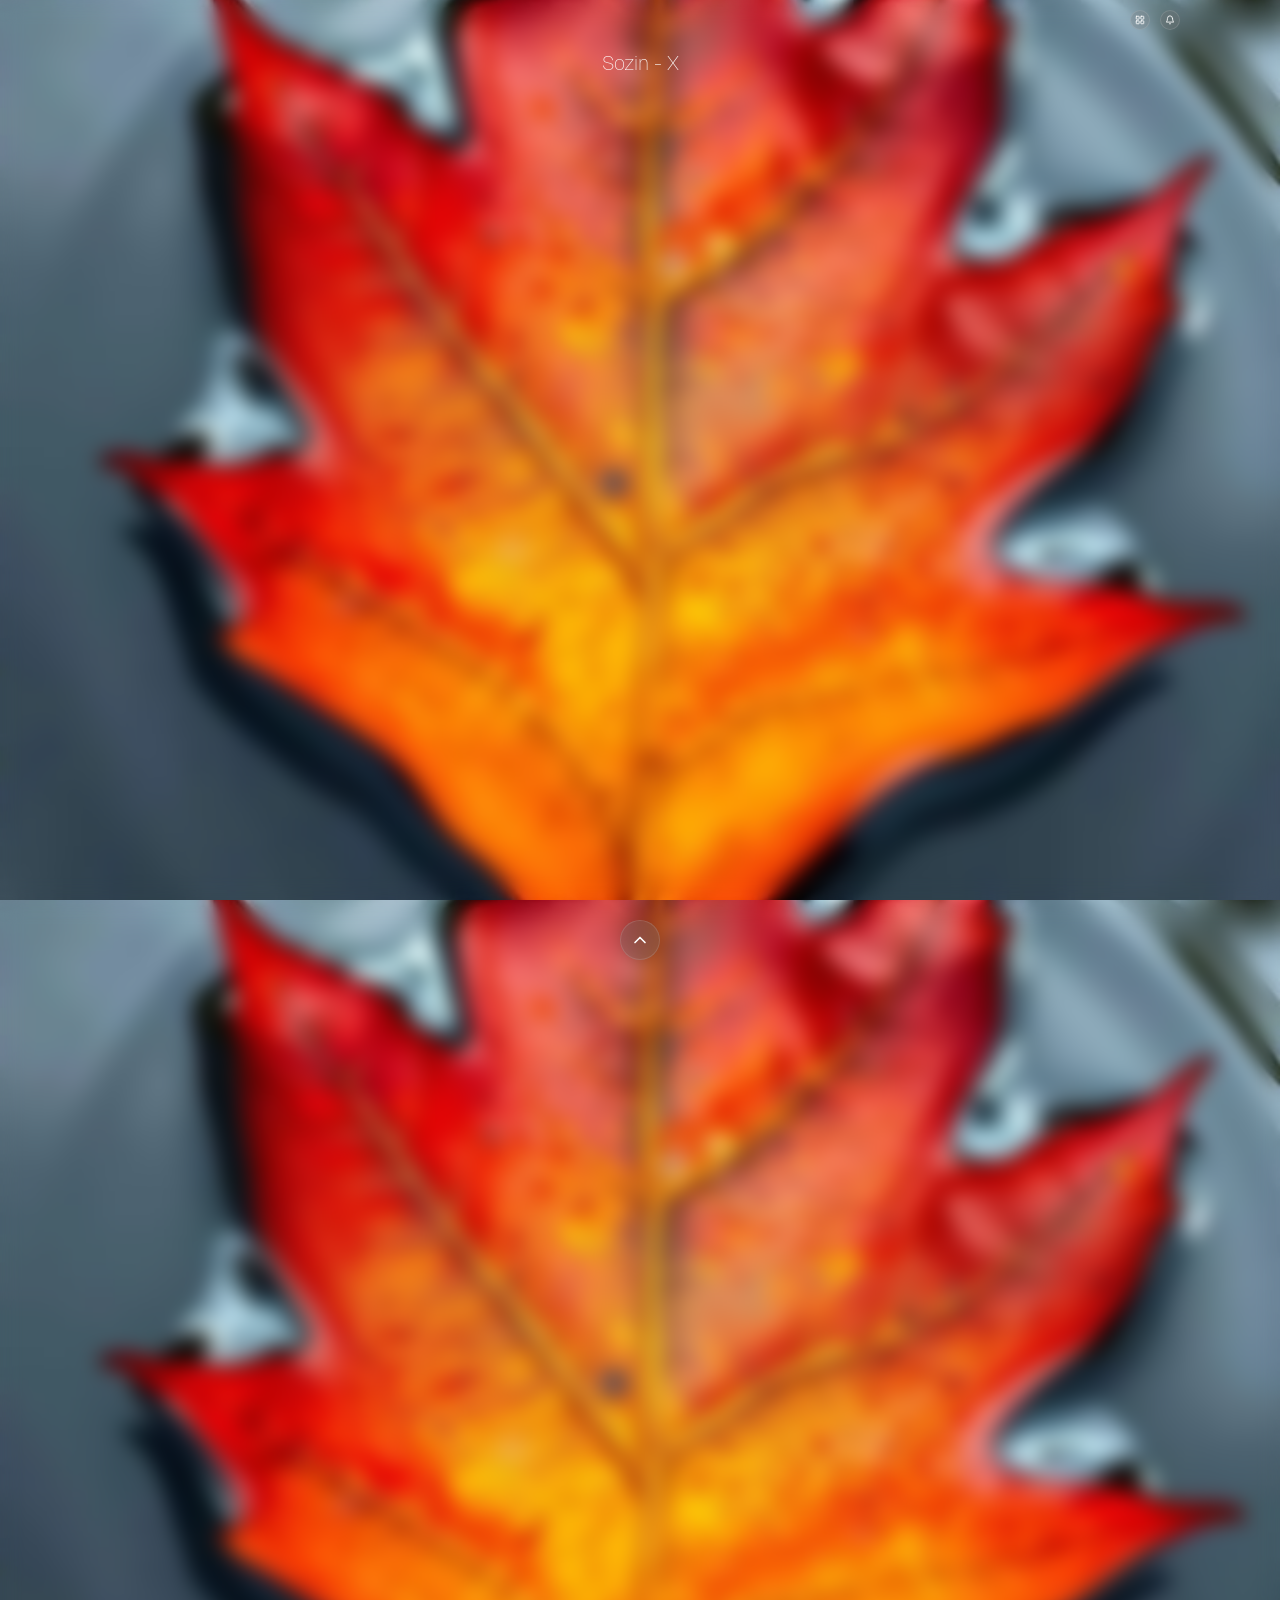
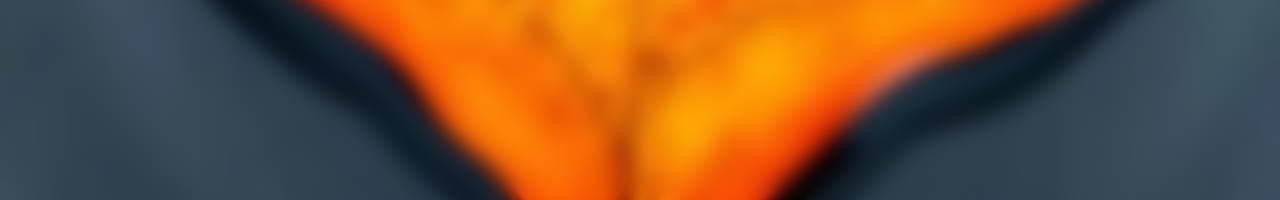
==== commit 3c6e61f4: "Update" ====
--- a/index.html
+++ b/index.html
@@ -134,6 +134,12 @@
 
 
     /* Tag Styles */
+    ::selection {
+        background: transparent;
+    }
+    * {
+        -webkit-tap-highlight-color: transparent;
+    }
     button {
         color: var(--Main_Text_Color);
         font-size: 8px;
@@ -409,33 +415,37 @@
                             '🌹beautiful flowers pic🌹.jpg'
                         ];
 
-                        var build = document.querySelector('.Background_Slide_Show_Build');
-                        if (!build) return;
-
-                        // two stacked layers: each tick the hidden one fades in on top
-                        var layer0 = build.querySelector('img');
-                        var layer1 = layer0.cloneNode(false);
-                        layer1.removeAttribute('alt');
-                        layer1.style.opacity = '0';
-                        build.appendChild(layer1);
-                        var layers = [layer0, layer1];
-
-                        var i = -1, active = 0;
-                        layers[0].style.zIndex = '1';
-                        layers[1].style.zIndex = '2';
+                        // every .Background_Slide_Show_Build on the page (main page + second page) shows the same slide
+                        var shows = [];
+                        var i = -1;
+
+                        // two stacked layers per show: each tick the hidden one fades in on top
+                        function setupShow(build) {
+                            var layer0 = build.querySelector('img');
+                            var layer1 = layer0.cloneNode(false);
+                            layer1.removeAttribute('alt');
+                            layer1.style.opacity = '0';
+                            build.appendChild(layer1);
+                            layer0.style.zIndex = '1';
+                            layer1.style.zIndex = '2';
+                            return { layers: [layer0, layer1], active: 0 };
+                        }
 
                         function pickNext() {
                             var next_i;
                             do { next_i = Math.floor(Math.random() * slides.length); }
                             while (slides.length > 1 && next_i === i);
                             i = next_i;
-                            var next = 1 - active;
-                            layers[next].src = base + encodeURIComponent(slides[i]);
-                            layers[next].style.zIndex = '2';
-                            layers[active].style.zIndex = '1';
-                            layers[next].style.opacity = '1';
-                            layers[active].style.opacity = '0';
-                            active = next;
+                            shows.forEach(function (show) {
+                                var layers = show.layers;
+                                var next = 1 - show.active;
+                                layers[next].src = base + encodeURIComponent(slides[i]);
+                                layers[next].style.zIndex = '2';
+                                layers[show.active].style.zIndex = '1';
+                                layers[next].style.opacity = '1';
+                                layers[show.active].style.opacity = '0';
+                                show.active = next;
+                            });
                         }
 
                         // read the folder's index page and pull every image
@@ -464,10 +474,15 @@
                             }).catch(function () {});
                         }
 
-                        refreshSlides();
-                        pickNext();
-                        setInterval(pickNext, slideMs);
-                        setInterval(refreshSlides, refreshMs);
+                        // wait for the whole page so the second page's slide show is found too
+                        document.addEventListener('DOMContentLoaded', function () {
+                            shows = Array.prototype.map.call(document.querySelectorAll('.Background_Slide_Show_Build'), setupShow);
+                            if (!shows.length) return;
+                            refreshSlides();
+                            pickNext();
+                            setInterval(pickNext, slideMs);
+                            setInterval(refreshSlides, refreshMs);
+                        });
                     })();
                 </script>
             </div>
@@ -498,7 +513,7 @@
 
                     .Logo {
                         position: absolute;
-                        top: 30px;
+                        top: 50px;
                         width: 100%;
                         background: none;
                         border: none;
@@ -569,11 +584,11 @@
                 <div class="Apps_Section_Build" aria-label="Apps_Section_Build">
                     <p class="Apps_Section_Title">Apps</p>
                     <div class="Apps_Section_Grid">
-                        <button class="Apps_Section_App" aria-label="App 1"></button>
-                        <button class="Apps_Section_App" aria-label="App 2"></button>
-                        <button class="Apps_Section_App" aria-label="App 3"></button>
-                        <button class="Apps_Section_App" aria-label="App 4"></button>
-                        <button class="Apps_Section_App" aria-label="App 5"></button>
+                        <button class="Apps_Section_App" aria-label="Kin Flow" title="Kin Flow"><img class="Apps_Section_App_Logo" src="Images/Apps/kin-flow.svg" alt="Kin Flow" draggable="false"></button>
+                        <button class="Apps_Section_App" aria-label="Edge CAD" title="Edge CAD"><img class="Apps_Section_App_Logo" src="Images/Apps/edge-cad.svg" alt="Edge CAD" draggable="false"></button>
+                        <button class="Apps_Section_App" aria-label="Nova EDA" title="Nova EDA"><img class="Apps_Section_App_Logo" src="Images/Apps/nova-eda.svg" alt="Nova EDA" draggable="false"></button>
+                        <button class="Apps_Section_App" aria-label="Barn IDE" title="Barn IDE"><img class="Apps_Section_App_Logo" src="Images/Apps/barn-ide.svg" alt="Barn IDE" draggable="false"></button>
+                        <button class="Apps_Section_App" aria-label="Open Earth" title="Open Earth"><img class="Apps_Section_App_Logo" src="Images/Apps/open-earth.svg" alt="Open Earth" draggable="false"></button>
                     </div>
                 </div>
 
@@ -596,8 +611,9 @@
                     }
                     .Apps_Section_Title {
                         color: var(--Main_Text_Color);
-                        font-size: 10px;
-                        font-weight: 600;
+                        font-size: 12px;
+                        font-family: var(--Font_Family);
+                        font-weight: normal;
                         cursor: default;
                     }
                     .Apps_Section_Grid {
@@ -617,6 +633,18 @@
                         opacity: 0;
                         will-change: opacity;
                         transition: transform 0.2s, opacity 0.5s ease-in-out;
+                    }
+                    .Apps_Section_App {
+                        display: flex;
+                        align-items: center;
+                        justify-content: center;
+                        padding: 0;
+                    }
+                    .Apps_Section_App_Logo {
+                        width: 24px;
+                        height: 24px;
+                        pointer-events: none;
+                        user-select: none;
                     }
                     .Apps_Section_App.Section_Intro_Shown {
                         opacity: 1;
@@ -667,8 +695,9 @@
                     }
                     .Games_Section_Title {
                         color: var(--Main_Text_Color);
-                        font-size: 10px;
-                        font-weight: 600;
+                        font-size: 12px;
+                        font-family: var(--Font_Family);
+                        font-weight: normal;
                         cursor: default;
                     }
                     .Games_Section_Grid {
@@ -762,82 +791,6 @@
                 </script>
             </div>
 
-            <div class="Div_Window Left_Section">
-                <div class="Left_Section_Build" aria-label="Left_Section_Build">
-                    <div class="Div_Window_Header Left_Section_Title">Web Info</div>
-                </div>
-
-                <style aria-label="Left_Section_Style">
-                    .Left_Section {
-                        position: absolute;
-                        top: 10px;
-                        left: 10px;
-                        width: 200px;
-                        height: calc(100% - 20px);
-                        backdrop-filter: var(--Glass_Backdrop_Filter);
-                        transform-origin: top left;
-                        transform: scale(0);
-                        opacity: 0;
-                        pointer-events: none;
-                        transition: transform 0.3s cubic-bezier(0, 1, 0, 1), opacity 0.3s cubic-bezier(0, 1, 0, 1);
-                        z-index: 5;
-                        display: none;
-                    }
-                    .Left_Section.Left_Section_Open {
-                        display: block;
-                        transform: scale(1);
-                        opacity: 1;
-                        pointer-events: auto;
-                    }
-                    @starting-style {
-                        .Left_Section.Left_Section_Open {
-                            transform: scale(0);
-                            opacity: 0;
-                        }
-                    }
-                    .Left_Section > .Left_Section_Build {
-                        width: 100%;
-                        height: 100%;
-                        background: none;
-                        border: none;
-                    }
-                    .Left_Section_Title {
-                        position: absolute;
-                        top: 4px;
-                        left: 10px;
-                        z-index: 5;
-                        padding: 0px 10px;
-                        font-family: monospace;
-                        font-size: 10px;
-                        letter-spacing: 0px;
-                        color: var(--Main_Text_Color);
-                        white-space: nowrap;
-                        background-color: rgba(143, 143, 143, 0.377);
-                        backdrop-filter: blur(10px);
-                    }
-                </style>
-                <script aria-label="Left_Section_Script">
-                    document.addEventListener('DOMContentLoaded', function () {
-                        var title = document.querySelector('.Left_Section_Title');
-                        var panel = document.querySelector('.Left_Section');
-                        var webInfoButton = document.querySelector('.Settings_Popup_Web_Info_Button');
-                        if (title) {
-                            title.addEventListener('click', function (event) {
-                                event.stopPropagation();
-                                panel.classList.toggle('Left_Section_Open');
-                            });
-                        }
-                        document.addEventListener('pointerdown', function (event) {
-                            if (!panel.classList.contains('Left_Section_Open')) { return; }
-                            if (panel.contains(event.target)) { return; }
-                            if (title && title.contains(event.target)) { return; }
-                            if (webInfoButton && webInfoButton.contains(event.target)) { return; }
-                            panel.classList.remove('Left_Section_Open');
-                        }, true);
-                    });
-                </script>
-            </div>
-
         </div>
         
         <style aria-label="Sozin_Main_Page_Style">
@@ -861,6 +814,12 @@
     </div>
 
     <div class="Second_Page">
+        <div class="Background_Slide_Show">
+            <div class="Background_Slide_Show_Build" aria-label="Background_Slide_Show_Build">
+                <img src="/Images/Background_Slide_Show_Data/38139928099642512.jpg" alt="Background 1">
+            </div>
+        </div>
+        <div class="Glass_Background"></div>
         <div class="Second_Page_Build" aria-label="Second_Page_Build">
             <button class="Second_Page_Up_Button" aria-label="Back to Sozin - X">
                 <svg viewBox="0 0 24 24" width="20" height="20" fill="none" stroke="currentColor" stroke-width="2" stroke-linecap="round" stroke-linejoin="round"><polyline points="6 15 12 9 18 15"/></svg>
@@ -869,6 +828,7 @@
                 <p class="Shares_Title">Shares</p>
                 <p class="Shares_Sub_Title">Own a portion of the corporation.</p>
                 <button class="Road_Map_Button" aria-label="Road Map">Road Map</button>
+                <button class="Donation_Button" aria-label="Donation">Donation</button>
             </div>
             <div class="Shares_Deed" aria-label="Shares_Deed">
                 <div class="Shares_Deed_Header">
@@ -876,6 +836,25 @@
                 </div>
                 <p class="Shares_Deed_Price">$20.00 a share</p>
                 <button class="Shares_Deed_Buy_Button" aria-label="Buy shares">Buy shares</button>
+            </div>
+            <div class="Shares_Sliders" aria-label="Shares_Sliders">
+                <div class="Shares_Slider_Quarters">
+                    <p>1st Q</p>
+                    <p>2nd Q</p>
+                    <p>3rd Q</p>
+                    <p>4th Q</p>
+                </div>
+                <div class="Shares_Slider_Row">
+                    <input class="Shares_Value_Slider" type="range" min="0" max="1000000" step="10000" value="1000000" aria-label="Shares value">
+                    <p class="Shares_Slider_Label Shares_Value_Label">$1.0M</p>
+                </div>
+                <div class="Shares_Slider_Row">
+                    <div class="Shares_Donation_Slider" role="progressbar" aria-label="Donations" aria-valuemin="0" aria-valuemax="10000" aria-valuenow="0">
+                        <div class="Shares_Donation_Fill"></div>
+                        <div class="Shares_Donation_Thumb"></div>
+                    </div>
+                    <p class="Shares_Slider_Label Shares_Donation_Label">$0/$10,000</p>
+                </div>
             </div>
         </div>
         <style aria-label="Second_Page_Style">
@@ -902,8 +881,7 @@
             .Shares_Sub_Title.Section_Intro_Shown {
                 opacity: 1;
             }
-            .Road_Map_Button {
-                margin-top: 10px;
+            .Road_Map_Button, .Donation_Button {
                 padding: 4px 12px;
                 border: var(--Main_Button);
                 border-radius: 20px;
@@ -917,13 +895,20 @@
                 will-change: opacity;
                 transition: opacity 0.5s ease-in-out;
             }
-            .Road_Map_Button.Section_Intro_Shown {
+            .Road_Map_Button {
+                margin-top: 10px;
+            }
+            .Donation_Button {
+                margin-top: 10px;
+                margin-left: 10px;
+            }
+            .Road_Map_Button.Section_Intro_Shown, .Donation_Button.Section_Intro_Shown {
                 opacity: 1;
                 pointer-events: auto;
             }
             .Shares_Deed {
                 position: absolute;
-                top: calc(50% + 50px);
+                top: calc(50% + 30px);
                 left: 50%;
                 transform: translate(-50%, -50%);
                 display: flex;
@@ -938,6 +923,14 @@
                 backdrop-filter: var(--Glass_Backdrop_Filter);
                 box-shadow: var(--Box_Shadow);
                 cursor: default;
+                opacity: 0;
+                pointer-events: none;
+                will-change: opacity;
+                transition: opacity 0.5s ease-in-out;
+            }
+            .Shares_Deed.Section_Intro_Shown {
+                opacity: 1;
+                pointer-events: auto;
             }
             .Shares_Deed p {
                 margin: 0;
@@ -981,6 +974,116 @@
             .Shares_Deed_Buy_Button:active {
                 transform: scale(0.95);
             }
+            .Shares_Sliders {
+                position: absolute;
+                left: 10px;
+                right: 10px;
+                bottom: 20px;
+                display: flex;
+                flex-direction: column;
+                gap: 6px;
+                border: none;
+                background: none;
+                opacity: 0;
+                pointer-events: none;
+                will-change: opacity;
+                transition: opacity 0.5s ease-in-out;
+            }
+            .Shares_Sliders.Section_Intro_Shown {
+                opacity: 1;
+                pointer-events: auto;
+            }
+            .Shares_Sliders p {
+                margin: 0;
+                color: var(--Main_Text_Color);
+                font-size: 10px;
+                white-space: nowrap;
+                cursor: default;
+            }
+            .Shares_Slider_Quarters {
+                display: flex;
+                justify-content: space-around;
+                width: calc(100% - 90px);
+                border: none;
+                background: none;
+            }
+            .Shares_Slider_Row {
+                display: flex;
+                align-items: center;
+                gap: 10px;
+                height: 20px;
+                border: none;
+                background: none;
+            }
+            .Shares_Sliders .Shares_Slider_Label {
+                flex-shrink: 0;
+                width: 80px;
+            }
+            .Shares_Value_Slider {
+                flex: 1;
+                min-width: 0;
+                height: 6px;
+                margin: 0;
+                -webkit-appearance: none;
+                appearance: none;
+                border: var(--Main_Div);
+                border-radius: 10px;
+                background: linear-gradient(to right, #ffffff99 calc(6px + (100% - 12px) * var(--Slider_Ratio, 1)), var(--Main_UI_Background) calc(6px + (100% - 12px) * var(--Slider_Ratio, 1)));
+                outline: none;
+                cursor: var(--Main_Cursor);
+            }
+            .Shares_Value_Slider::-webkit-slider-thumb {
+                -webkit-appearance: none;
+                appearance: none;
+                width: 12px;
+                height: 12px;
+                border: var(--Main_Button);
+                border-radius: 50%;
+                background: var(--Main_Text_Color);
+                box-shadow: var(--Box_Shadow);
+                cursor: var(--Main_Cursor);
+            }
+            .Shares_Value_Slider::-moz-range-thumb {
+                width: 12px;
+                height: 12px;
+                border: var(--Main_Button);
+                border-radius: 50%;
+                background: var(--Main_Text_Color);
+                box-shadow: var(--Box_Shadow);
+                cursor: var(--Main_Cursor);
+            }
+            .Shares_Donation_Slider {
+                position: relative;
+                flex: 1;
+                min-width: 0;
+                height: 6px;
+                border: var(--Main_Div);
+                border-radius: 10px;
+                background: var(--Main_UI_Background);
+            }
+            .Shares_Donation_Fill {
+                position: absolute;
+                top: 0;
+                left: 0;
+                width: calc(6px + (100% - 12px) * var(--Slider_Ratio, 0));
+                height: 100%;
+                border: none;
+                border-radius: 10px;
+                background: #ffffff99;
+            }
+            .Shares_Donation_Thumb {
+                position: absolute;
+                top: 50%;
+                left: calc((100% - 12px) * var(--Slider_Ratio, 0));
+                transform: translateY(-50%);
+                box-sizing: border-box;
+                width: 12px;
+                height: 12px;
+                border: var(--Main_Button);
+                border-radius: 50%;
+                background: var(--Main_Text_Color);
+                box-shadow: var(--Box_Shadow);
+            }
             .Second_Page {
                 position: absolute;
                 top: 100dvh;
@@ -996,6 +1099,8 @@
                 transform: translateY(-100dvh);
             }
             .Second_Page > .Second_Page_Build {
+                position: relative;
+                z-index: 3;
                 width: 100%;
                 height: 100%;
                 background: none;
@@ -1033,9 +1138,45 @@
                     document.querySelector('.Shares_Sub_Title').classList.add('Section_Intro_Shown');
                     setTimeout(function () {
                         document.querySelector('.Road_Map_Button').classList.add('Section_Intro_Shown');
+                        document.querySelector('.Donation_Button').classList.add('Section_Intro_Shown');
+                        setTimeout(function () {
+                            document.querySelector('.Shares_Deed').classList.add('Section_Intro_Shown');
+                            setTimeout(function () {
+                                document.querySelector('.Shares_Sliders').classList.add('Section_Intro_Shown');
+                            }, 500);
+                        }, 500);
                     }, 500);
                 });
             }, { once: true });
+
+            (function () {
+                var valueSlider = document.querySelector('.Shares_Value_Slider');
+                var valueLabel = document.querySelector('.Shares_Value_Label');
+                var formatMoney = function (n) {
+                    if (n >= 1000000) { return '$' + (n / 1000000).toFixed(1) + 'M'; }
+                    if (n >= 1000) { return '$' + Math.round(n / 1000) + 'K'; }
+                    return '$' + n;
+                };
+                var updateValue = function () {
+                    var n = Number(valueSlider.value);
+                    valueSlider.style.setProperty('--Slider_Ratio', n / Number(valueSlider.max));
+                    valueLabel.textContent = formatMoney(n);
+                };
+                valueSlider.addEventListener('input', updateValue);
+                updateValue();
+
+                var donationGoal = 10000;
+                var donationSlider = document.querySelector('.Shares_Donation_Slider');
+                var donationLabel = document.querySelector('.Shares_Donation_Label');
+                // call Sozin_Set_Donations(amount) with the total donated to move the donation slider
+                window.Sozin_Set_Donations = function (amount) {
+                    var n = Math.max(0, Math.min(Number(amount) || 0, donationGoal));
+                    donationSlider.style.setProperty('--Slider_Ratio', n / donationGoal);
+                    donationSlider.setAttribute('aria-valuenow', n);
+                    donationLabel.textContent = '$' + n.toLocaleString('en-US') + '/$' + donationGoal.toLocaleString('en-US');
+                };
+                window.Sozin_Set_Donations(0);
+            })();
         </script>
     </div>
 
@@ -1053,15 +1194,19 @@
                 left: 0;
                 width: 100dvw;
                 height: 100dvh;
-                z-index: 20;
+                z-index: 9999;
                 border: none;
-                background: linear-gradient(180deg, #000000, #2a2a2a);
+                background: var(--Main_UI_Background);
+                backdrop-filter: var(--Glass_Backdrop_Filter);
+                -webkit-backdrop-filter: var(--Glass_Backdrop_Filter);
+                box-shadow: var(--Box_Shadow);
                 opacity: 0;
                 visibility: hidden;
                 pointer-events: none;
-                transition: opacity 0.3s ease-in-out, visibility 0.3s;
+                transition: opacity 1s cubic-bezier(0, 1, 0, 1), visibility 1s;
             }
             .Road_Map_Window.Road_Map_Window_Open {
+                transition: opacity 1s cubic-bezier(0, 1, 0, 1) 0.2s, visibility 0s 0.2s;
                 opacity: 1;
                 visibility: visible;
                 pointer-events: auto;
@@ -1115,32 +1260,32 @@
 
     <div class="Div_Window Buy_Shares_Window" aria-label="Buy_Shares_Window">
         <div class="Buy_Shares_Window_Build" aria-label="Buy_Shares_Window_Build">
-
+            <button class="Buy_Shares_Window_Close_Button" aria-label="Close Buy Shares">
+                <svg viewBox="0 0 24 24" width="12" height="12" fill="none" stroke="currentColor" stroke-width="2" stroke-linecap="round" stroke-linejoin="round"><line x1="6" y1="6" x2="18" y2="18"/><line x1="18" y1="6" x2="6" y2="18"/></svg>
+            </button>
         </div>
         <style aria-label="Buy_Shares_Window_Style">
             .Buy_Shares_Window {
                 position: fixed;
-                top: 50%;
-                left: 50%;
-                width: calc(100% - 60px);
-                height: 280px;
+                top: 0;
+                left: 0;
+                width: 100dvw;
+                height: 100dvh;
                 backdrop-filter: var(--Glass_Backdrop_Filter);
-                transform: translate(-50%, -50%) scale(0);
                 opacity: 0;
                 pointer-events: none;
-                transition: transform 0.3s cubic-bezier(0, 1, 0, 1), opacity 0.3s cubic-bezier(0, 1, 0, 1);
+                transition: opacity 1s cubic-bezier(0, 1, 0, 1);
                 z-index: 20;
                 display: none;
             }
             .Buy_Shares_Window.Buy_Shares_Window_Open {
+                transition-delay: 0.2s;
                 display: block;
-                transform: translate(-50%, -50%) scale(1);
                 opacity: 1;
                 pointer-events: auto;
             }
             @starting-style {
                 .Buy_Shares_Window.Buy_Shares_Window_Open {
-                    transform: translate(-50%, -50%) scale(0);
                     opacity: 0;
                 }
             }
@@ -1149,6 +1294,23 @@
                 height: 100%;
                 background: none;
                 border: none;
+            }
+            .Buy_Shares_Window_Close_Button {
+                position: absolute;
+                top: 10px;
+                right: 10px;
+                display: flex;
+                align-items: center;
+                justify-content: center;
+                width: 24px;
+                height: 24px;
+                padding: 0;
+                border: var(--Main_Button);
+                border-radius: 50%;
+                background: var(--Main_UI_Background);
+                backdrop-filter: var(--Glass_Backdrop_Filter);
+                color: var(--Main_Text_Color);
+                cursor: var(--Main_Cursor);
             }
         </style>
         <script aria-label="Buy_Shares_Window_Script">
@@ -1159,6 +1321,7 @@
                     event.stopPropagation();
                     win.classList.add('Buy_Shares_Window_Open');
                 });
+                document.querySelector('.Buy_Shares_Window_Close_Button').addEventListener('click', close);
                 document.addEventListener('click', function (event) {
                     if (!win.classList.contains('Buy_Shares_Window_Open')) { return; }
                     if (win.contains(event.target)) { return; }
@@ -1170,6 +1333,322 @@
             })();
         </script>
     </div>
+    <div class="Div_Window Donation_Window" aria-label="Donation_Window">
+        <div class="Donation_Window_Build" aria-label="Donation_Window_Build">
+
+        </div>
+        <style aria-label="Donation_Window_Style">
+            .Donation_Window {
+                position: fixed;
+                top: 50%;
+                left: 50%;
+                width: calc(100% - 60px);
+                height: 280px;
+                backdrop-filter: var(--Glass_Backdrop_Filter);
+                transform: translate(-50%, -50%);
+                opacity: 0;
+                pointer-events: none;
+                transition: opacity 1s cubic-bezier(0, 1, 0, 1);
+                z-index: 20;
+                display: none;
+            }
+            .Donation_Window.Donation_Window_Open {
+                transition-delay: 0.2s;
+                display: block;
+                transform: translate(-50%, -50%);
+                opacity: 1;
+                pointer-events: auto;
+            }
+            @starting-style {
+                .Donation_Window.Donation_Window_Open {
+                    transform: translate(-50%, -50%);
+                    opacity: 0;
+                }
+            }
+            .Donation_Window > .Donation_Window_Build {
+                width: 100%;
+                height: 100%;
+                background: none;
+                border: none;
+            }
+        </style>
+        <script aria-label="Donation_Window_Script">
+            (function () {
+                var win = document.querySelector('.Donation_Window');
+                var close = function () { win.classList.remove('Donation_Window_Open'); };
+                document.querySelector('.Donation_Button').addEventListener('click', function (event) {
+                    event.stopPropagation();
+                    win.classList.add('Donation_Window_Open');
+                });
+                document.addEventListener('click', function (event) {
+                    if (!win.classList.contains('Donation_Window_Open')) { return; }
+                    if (win.contains(event.target)) { return; }
+                    close();
+                });
+                document.addEventListener('keydown', function (e) {
+                    if (e.key === 'Escape') { close(); }
+                });
+            })();
+        </script>
+    </div>
+
+    <div class="Div_Window Create_Account_Window" aria-label="Create_Account_Window">
+        <div class="Create_Account_Window_Build" aria-label="Create_Account_Window_Build">
+            <p class="Create_Account_Window_Title">Create Account</p>
+            <button class="Create_Account_Window_Close_Button" aria-label="Close Create Account">
+                <svg viewBox="0 0 24 24" width="12" height="12" fill="none" stroke="currentColor" stroke-width="2" stroke-linecap="round" stroke-linejoin="round"><line x1="6" y1="6" x2="18" y2="18"/><line x1="18" y1="6" x2="6" y2="18"/></svg>
+            </button>
+            <div class="Create_Account_Tabs" role="tablist">
+                <button class="Create_Account_Tab Create_Account_Tab_Active" data-tab="create" role="tab">Create an account</button>
+                <button class="Create_Account_Tab" data-tab="login" role="tab">Login</button>
+            </div>
+            <div class="Create_Account_Panel Create_Account_Panel_Active" data-panel="create">
+                <div class="Create_Account_Panel_Create">
+                    <p class="Create_Account_Intro">Welcome to the most secure account in the world, I use a SHA-512 to create your account. All you need is your State ID...Scan the bar code on the back, and the app converts 3 values from your ID into a SHA-512...No one (Not even me) can crack this code. This is the most secure way of creating accounts. No annoying email sends, no 3 step verifications, all hashed into a single line of code</p>
+                    <button class="Create_Account_Scan_Button" aria-label="Scan ID">Scan ID</button>
+                </div>
+            </div>
+            <div class="Create_Account_Panel" data-panel="login"></div>
+        </div>
+        <style aria-label="Create_Account_Window_Style">
+            .Create_Account_Window {
+                position: fixed;
+                top: 50%;
+                left: 50%;
+                width: calc(100% - 60px);
+                height: 300px;
+                backdrop-filter: var(--Glass_Backdrop_Filter);
+                -webkit-backdrop-filter: var(--Glass_Backdrop_Filter);
+                transform: translate(-50%, -50%);
+                opacity: 0;
+                pointer-events: none;
+                transition: opacity 1s cubic-bezier(0, 1, 0, 1);
+                z-index: 20;
+                display: none;
+            }
+            .Create_Account_Window.Create_Account_Window_Open {
+                transition-delay: 0.2s;
+                display: block;
+                transform: translate(-50%, -50%);
+                opacity: 1;
+                pointer-events: auto;
+            }
+            @starting-style {
+                .Create_Account_Window.Create_Account_Window_Open {
+                    transform: translate(-50%, -50%);
+                    opacity: 0;
+                }
+            }
+            .Create_Account_Window > .Create_Account_Window_Build {
+                position: relative;
+                width: 100%;
+                height: 100%;
+                background: none;
+                border: none;
+            }
+            .Create_Account_Window_Title {
+                position: absolute;
+                top: 10px;
+                left: 10px;
+                margin: 0;
+                color: var(--Main_Text_Color);
+                font-size: 12px;
+                font-family: var(--Font_Family);
+                font-weight: normal;
+            }
+            .Create_Account_Tabs {
+                position: absolute;
+                top: 40px;
+                left: 10px;
+                display: flex;
+                gap: 10px;
+            }
+            .Create_Account_Tab {
+                padding: 4px 12px;
+                border: var(--Main_Button);
+                border-radius: 20px;
+                background: transparent;
+                color: var(--Main_Text_Color);
+                cursor: var(--Main_Cursor);
+                font-size: 12px;
+                font-family: var(--Font_Family);
+                font-weight: normal;
+                outline: none;
+                -webkit-tap-highlight-color: transparent;
+                transition: background 0.3s cubic-bezier(0, 1, 0, 1), border-color 0.3s cubic-bezier(0, 1, 0, 1);
+            }
+            .Create_Account_Tab.Create_Account_Tab_Active {
+                border-color: #ffffff66;
+            }
+            .Create_Account_Panel {
+                position: absolute;
+                top: 80px;
+                left: 10px;
+                right: 10px;
+                bottom: 10px;
+                opacity: 0;
+                visibility: hidden;
+                pointer-events: none;
+                transition: opacity 0.3s cubic-bezier(0, 1, 0, 1), visibility 0s 0.3s;
+            }
+            .Create_Account_Panel.Create_Account_Panel_Active {
+                opacity: 1;
+                visibility: visible;
+                pointer-events: auto;
+                transition: opacity 0.3s cubic-bezier(0, 1, 0, 1);
+            }
+            .Create_Account_Panel_Create {
+                display: flex;
+                flex-direction: column;
+                gap: 16px;
+            }
+            .Create_Account_Intro {
+                margin: 0;
+                color: var(--Main_Text_Color);
+                font-size: 12px;
+                font-family: var(--Font_Family);
+                font-weight: normal;
+                line-height: 1.6;
+                text-align: center;
+            }
+            .Create_Account_Scan_Button {
+                align-self: center;
+                padding: 4px 12px;
+                border: var(--Main_Button);
+                border-radius: 20px;
+                background: var(--Main_UI_Background);
+                backdrop-filter: var(--Glass_Backdrop_Filter);
+                color: var(--Main_Text_Color);
+                font-size: 12px;
+                font-family: var(--Font_Family);
+                font-weight: normal;
+                cursor: var(--Main_Cursor);
+            }
+            .Create_Account_Window_Close_Button {
+                position: absolute;
+                top: 10px;
+                right: 10px;
+                display: flex;
+                align-items: center;
+                justify-content: center;
+                width: 24px;
+                height: 24px;
+                padding: 0;
+                border: var(--Main_Button);
+                border-radius: 50%;
+                background: var(--Main_UI_Background);
+                backdrop-filter: var(--Glass_Backdrop_Filter);
+                color: var(--Main_Text_Color);
+                cursor: var(--Main_Cursor);
+            }
+        </style>
+        <script aria-label="Create_Account_Window_Script">
+            document.addEventListener('DOMContentLoaded', function () {
+                var win = document.querySelector('.Create_Account_Window');
+                var close = function () { win.classList.remove('Create_Account_Window_Open'); };
+                document.querySelector('.Profile_Popup_Create_Account_Button').addEventListener('click', function (event) {
+                    event.stopPropagation();
+                    win.classList.add('Create_Account_Window_Open');
+                });
+                document.querySelector('.Create_Account_Window_Close_Button').addEventListener('click', close);
+                var tabs = win.querySelectorAll('.Create_Account_Tab');
+                var panels = win.querySelectorAll('.Create_Account_Panel');
+                tabs.forEach(function (tab) {
+                    tab.addEventListener('click', function () {
+                        tabs.forEach(function (t) { t.classList.remove('Create_Account_Tab_Active'); });
+                        panels.forEach(function (pn) { pn.classList.remove('Create_Account_Panel_Active'); });
+                        tab.classList.add('Create_Account_Tab_Active');
+                        var panel = win.querySelector('.Create_Account_Panel[data-panel="' + tab.dataset.tab + '"]');
+                        if (panel) { panel.classList.add('Create_Account_Panel_Active'); }
+                    });
+                });
+                document.addEventListener('click', function (event) {
+                    if (!win.classList.contains('Create_Account_Window_Open')) { return; }
+                    if (win.contains(event.target)) { return; }
+                    close();
+                });
+                document.addEventListener('keydown', function (e) {
+                    if (e.key === 'Escape') { close(); }
+                });
+            });
+        </script>
+    </div>
+    <!-- Web Info sits outside both pages so it opens over whichever page is showing -->
+    <div class="Div_Window Left_Section">
+        <div class="Left_Section_Build" aria-label="Left_Section_Build">
+            <div class="Div_Window_Header Left_Section_Title">Web Info</div>
+        </div>
+
+        <style aria-label="Left_Section_Style">
+            .Left_Section {
+                position: fixed;
+                top: 10px;
+                left: 10px;
+                width: 200px;
+                height: calc(100dvh - 20px);
+                backdrop-filter: var(--Glass_Backdrop_Filter);
+                -webkit-backdrop-filter: var(--Glass_Backdrop_Filter);
+                transform-origin: top left;
+                opacity: 0;
+                pointer-events: none;
+                transition: opacity 1s cubic-bezier(0, 1, 0, 1);
+                z-index: 9;
+                display: none;
+            }
+            .Left_Section.Left_Section_Open {
+                transition-delay: 0.2s;
+                display: block;
+                opacity: 1;
+                pointer-events: auto;
+            }
+            @starting-style {
+                .Left_Section.Left_Section_Open {
+                    opacity: 0;
+                }
+            }
+            .Left_Section > .Left_Section_Build {
+                width: 100%;
+                height: 100%;
+                background: none;
+                border: none;
+            }
+            .Left_Section_Title {
+                position: absolute;
+                top: 4px;
+                left: 10px;
+                z-index: 5;
+                padding: 0px 10px;
+                font-family: monospace;
+                font-size: 10px;
+                letter-spacing: 0px;
+                color: var(--Main_Text_Color);
+                white-space: nowrap;
+                background-color: rgba(143, 143, 143, 0.377);
+                backdrop-filter: blur(10px);
+            }
+        </style>
+        <script aria-label="Left_Section_Script">
+            document.addEventListener('DOMContentLoaded', function () {
+                var title = document.querySelector('.Left_Section_Title');
+                var panel = document.querySelector('.Left_Section');
+                var webInfoButton = document.querySelector('.Settings_Popup_Web_Info_Button');
+                if (title) {
+                    title.addEventListener('click', function (event) {
+                        event.stopPropagation();
+                        panel.classList.toggle('Left_Section_Open');
+                    });
+                }
+                document.addEventListener('pointerdown', function (event) {
+                    if (!panel.classList.contains('Left_Section_Open')) { return; }
+                    if (panel.contains(event.target)) { return; }
+                    if (title && title.contains(event.target)) { return; }
+                    if (webInfoButton && webInfoButton.contains(event.target)) { return; }
+                    panel.classList.remove('Left_Section_Open');
+                }, true);
+            });
+        </script>
+    </div>
+
     <div class="Top_Right_Section">
         <div class="Top_Right_Section_Build" aria-label="Top_Right_Section_Build">
             <button class="Top_Right_Widgets_Button" aria-label="Widgets">
@@ -1251,15 +1730,16 @@
                     right: 30px;
                     width: 200px;
                     height: 300px;
+                    backdrop-filter: var(--Glass_Backdrop_Filter);
+                    -webkit-backdrop-filter: var(--Glass_Backdrop_Filter);
                     transform-origin: top right;
-                    transform: scale(0);
                     opacity: 0;
                     pointer-events: none;
-                    transition: transform 0.3s cubic-bezier(0, 1, 0, 1), opacity 0.3s cubic-bezier(0, 1, 0, 1);
+                    transition: opacity 1s cubic-bezier(0, 1, 0, 1);
                     z-index: 6;
                 }
                 .Settings_Popup.Settings_Popup_Open {
-                    transform: scale(1);
+                    transition-delay: 0.2s;
                     opacity: 1;
                     pointer-events: auto;
                 }
@@ -1285,9 +1765,6 @@
                     font-size: var(--Font_Size-1);
                     text-align: left;
                     transition: background 0.2s;
-                }
-                .Settings_Popup_Web_Info_Button:hover {
-                    background: var(--Main_UI_Background);
                 }
                 .Settings_Popup_Web_Info_Button:active {
                     transform: scale(0.98);
@@ -1334,20 +1811,307 @@
                 })();
             </script>
         </div>
+
+        <div class="Div_Window Profile_Popup">
+            <div class="Profile_Popup_Build" aria-label="Profile_Popup_Build">
+                <button class="Profile_Popup_Create_Account_Button">
+                    <span class="Profile_Popup_List_Icon">
+                        <svg viewBox="0 0 24 24" width="10" height="10" fill="none" stroke="currentColor" stroke-width="2" stroke-linecap="round" stroke-linejoin="round"><path d="M16 21v-2a4 4 0 0 0-4-4H6a4 4 0 0 0-4 4v2"/><circle cx="9" cy="7" r="4"/><line x1="19" y1="8" x2="19" y2="14"/><line x1="22" y1="11" x2="16" y2="11"/></svg>
+                    </span>
+                    <span class="Profile_Popup_List_Text">Create Account</span>
+                </button>
+            </div>
+            <style aria-label="Profile_Popup_Style">
+                .Profile_Popup {
+                    position: absolute;
+                    top: 30px;
+                    right: 0;
+                    width: 200px;
+                    height: 80px;
+                    backdrop-filter: var(--Glass_Backdrop_Filter);
+                    -webkit-backdrop-filter: var(--Glass_Backdrop_Filter);
+                    transform-origin: top right;
+                    opacity: 0;
+                    pointer-events: none;
+                    transition: opacity 1s cubic-bezier(0, 1, 0, 1);
+                    z-index: 6;
+                }
+                .Profile_Popup.Profile_Popup_Open {
+                    transition-delay: 0.2s;
+                    opacity: 1;
+                    pointer-events: auto;
+                }
+                .Profile_Popup > .Profile_Popup_Build {
+                    width: 100%;
+                    height: 100%;
+                    background: none;
+                    border: none;
+                }
+                .Profile_Popup_Create_Account_Button {
+                    display: flex;
+                    align-items: center;
+                    gap: 10px;
+                    width: calc(100% - 20px);
+                    height: 40px;
+                    margin: 10px;
+                    padding: 0 10px;
+                    border: none;
+                    border-radius: 10px;
+                    background: transparent;
+                    color: var(--Main_Text_Color);
+                    cursor: var(--Main_Cursor);
+                    font-size: var(--Font_Size-1);
+                    text-align: left;
+                    transition: background 0.2s;
+                }
+                .Profile_Popup_Create_Account_Button:active {
+                    transform: scale(0.98);
+                }
+                .Profile_Popup_List_Icon {
+                    display: flex;
+                    align-items: center;
+                    justify-content: center;
+                    flex-shrink: 0;
+                    width: 30px;
+                    height: 30px;
+                    border-radius: 50%;
+                    background: var(--Main_UI_Background);
+                }
+                .Profile_Popup_List_Text {
+                    flex: 1;
+                    font-weight: 600;
+                }
+            </style>
+            <script aria-label="Profile_Popup_Script">
+                (function () {
+                    var button = document.querySelector('.Top_Right_Profile_Button');
+                    var popup = document.querySelector('.Profile_Popup');
+                    button.addEventListener('click', function (event) {
+                        event.stopPropagation();
+                        popup.classList.toggle('Profile_Popup_Open');
+                    });
+                    popup.addEventListener('click', function (event) {
+                        if (event.target.closest('button')) {
+                            popup.classList.remove('Profile_Popup_Open');
+                        }
+                    }, true);
+                    document.addEventListener('click', function (event) {
+                        if (!popup.classList.contains('Profile_Popup_Open')) { return; }
+                        if (popup.contains(event.target)) { return; }
+                        popup.classList.remove('Profile_Popup_Open');
+                    });
+                })();
+            </script>
+        </div>
     </div>
 
     <div class="Kin_Flow">
         <div class="Kin_Flow_Build" aria-label="Kin_Flow_Build">
-
+            <button class="Kin_Flow_Close_Button" aria-label="Close Kin Flow">
+                <svg viewBox="0 0 24 24" width="12" height="12" fill="none" stroke="currentColor" stroke-width="2" stroke-linecap="round" stroke-linejoin="round"><line x1="6" y1="6" x2="18" y2="18"/><line x1="18" y1="6" x2="6" y2="18"/></svg>
+            </button>
+            <div class="Kin_Flow_Sidebar" aria-label="Kin_Flow_Sidebar">
+                <button class="Kin_Flow_Nav_Button" aria-label="World">
+                    <svg viewBox="0 0 24 24" width="10" height="10" fill="none" stroke="currentColor" stroke-width="2" stroke-linecap="round" stroke-linejoin="round"><circle cx="12" cy="12" r="10"/><line x1="2" y1="12" x2="22" y2="12"/><path d="M12 2a15.3 15.3 0 0 1 4 10 15.3 15.3 0 0 1-4 10 15.3 15.3 0 0 1-4-10 15.3 15.3 0 0 1 4-10z"/></svg>
+                </button>
+                <button class="Kin_Flow_Nav_Button" aria-label="Message">
+                    <svg viewBox="0 0 24 24" width="10" height="10" fill="none" stroke="currentColor" stroke-width="2" stroke-linecap="round" stroke-linejoin="round"><path d="M21 15a2 2 0 0 1-2 2H7l-4 4V5a2 2 0 0 1 2-2h14a2 2 0 0 1 2 2z"/></svg>
+                </button>
+                <button class="Kin_Flow_Nav_Button" aria-label="Feed">
+                    <svg viewBox="0 0 24 24" width="10" height="10" fill="none" stroke="currentColor" stroke-width="2" stroke-linecap="round" stroke-linejoin="round"><path d="M4 11a9 9 0 0 1 9 9"/><path d="M4 4a16 16 0 0 1 16 16"/><circle cx="5" cy="19" r="1"/></svg>
+                </button>
+                <button class="Kin_Flow_Nav_Button" aria-label="News">
+                    <svg viewBox="0 0 24 24" width="10" height="10" fill="none" stroke="currentColor" stroke-width="2" stroke-linecap="round" stroke-linejoin="round"><path d="M14 2H6a2 2 0 0 0-2 2v16a2 2 0 0 0 2 2h12a2 2 0 0 0 2-2V8z"/><polyline points="14 2 14 8 20 8"/><line x1="16" y1="13" x2="8" y2="13"/><line x1="16" y1="17" x2="8" y2="17"/><polyline points="10 9 9 9 8 9"/></svg>
+                </button>
+                <button class="Kin_Flow_Nav_Button" aria-label="Market">
+                    <svg viewBox="0 0 24 24" width="10" height="10" fill="none" stroke="currentColor" stroke-width="2" stroke-linecap="round" stroke-linejoin="round"><circle cx="9" cy="21" r="1"/><circle cx="20" cy="21" r="1"/><path d="M1 1h4l2.68 13.39a2 2 0 0 0 2 1.61h9.72a2 2 0 0 0 2-1.61L23 6H6"/></svg>
+                </button>
+            </div>
+            <div class="Kin_Flow_Search" aria-label="Kin_Flow_Search">
+                <svg viewBox="0 0 24 24" width="10" height="10" fill="none" stroke="currentColor" stroke-width="2" stroke-linecap="round" stroke-linejoin="round"><circle cx="11" cy="11" r="8"/><line x1="21" y1="21" x2="16.65" y2="16.65"/></svg>
+                <input type="text" placeholder="Search" aria-label="Search Kin Flow">
+            </div>
+            <div class="Kin_Flow_Content" aria-label="Kin_Flow_Content">
+                <div class="Kin_Flow_Tab Kin_Flow_Tab_World Kin_Flow_Tab_Active" aria-label="World"></div>
+                <div class="Kin_Flow_Tab Kin_Flow_Tab_Message" aria-label="Message"></div>
+                <div class="Kin_Flow_Tab Kin_Flow_Tab_Feed" aria-label="Feed"></div>
+                <div class="Kin_Flow_Tab Kin_Flow_Tab_News" aria-label="News"></div>
+                <div class="Kin_Flow_Tab Kin_Flow_Tab_Market" aria-label="Market"></div>
+            </div>
         </div>
         <style aria-label="Kin_Flow_Style">
             .Kin_Flow {
+                position: fixed;
+                top: 0;
+                left: 0;
+                width: 100dvw;
+                height: 100dvh;
+                border: var(--Main_Div);
+                border-radius: var(--Div_Border-radius);
+                background: var(--Main_UI_Background);
+                backdrop-filter: var(--Glass_Backdrop_Filter);
+                box-shadow: var(--Box_Shadow);
+                opacity: 0;
+                pointer-events: none;
+                transition: opacity 1s cubic-bezier(0, 1, 0, 1);
+                z-index: 20;
                 display: none;
             }
+            .Kin_Flow.Kin_Flow_Open {
+                transition-delay: 0.2s;
+                display: block;
+                opacity: 1;
+                pointer-events: auto;
+            }
+            @starting-style {
+                .Kin_Flow.Kin_Flow_Open {
+                    opacity: 0;
+                }
+            }
+            .Kin_Flow > .Kin_Flow_Build {
+                width: 100%;
+                height: 100%;
+                background: none;
+                border: none;
+            }
+            .Kin_Flow_Close_Button {
+                position: absolute;
+                top: 10px;
+                right: 10px;
+                display: flex;
+                align-items: center;
+                justify-content: center;
+                width: 24px;
+                height: 24px;
+                padding: 0;
+                border: var(--Main_Button);
+                border-radius: 50%;
+                background: var(--Main_UI_Background);
+                backdrop-filter: var(--Glass_Backdrop_Filter);
+                color: var(--Main_Text_Color);
+                cursor: var(--Main_Cursor);
+            }
+            .Kin_Flow_Sidebar {
+                position: absolute;
+                top: 10px;
+                left: 10px;
+                display: flex;
+                gap: 10px;
+                border: none;
+                background: none;
+            }
+            .Kin_Flow_Nav_Button {
+                display: flex;
+                align-items: center;
+                justify-content: center;
+                width: 20px;
+                height: 20px;
+                padding: 0;
+                border: var(--Main_Button);
+                border-radius: 50%;
+                background: var(--Main_UI_Background);
+                backdrop-filter: var(--Glass_Backdrop_Filter);
+                color: var(--Main_Text_Color);
+                cursor: var(--Main_Cursor);
+            }
+            .Kin_Flow_Nav_Button.Kin_Flow_Nav_Active {
+                background: #ffffff66;
+            }
+            .Kin_Flow_Content {
+                position: absolute;
+                top: 40px;
+                left: 10px;
+                right: 10px;
+                bottom: 10px;
+                border: none;
+                background: none;
+            }
+            .Kin_Flow_Tab {
+                width: 100%;
+                height: 100%;
+                border: var(--Main_Div);
+                border-radius: var(--Div_Border-radius);
+                background: var(--Main_UI_Background);
+                backdrop-filter: var(--Glass_Backdrop_Filter);
+                box-shadow: var(--Box_Shadow);
+                opacity: 0;
+                display: none;
+                transition: opacity 0.3s cubic-bezier(0, 1, 0, 1);
+            }
+            .Kin_Flow_Tab.Kin_Flow_Tab_Active {
+                display: flex;
+                flex-direction: column;
+                opacity: 1;
+            }
+            @starting-style {
+                .Kin_Flow_Tab.Kin_Flow_Tab_Active {
+                    opacity: 0;
+                }
+            }
+            .Kin_Flow_Search {
+                position: absolute;
+                top: 10px;
+                right: 40px;
+                display: flex;
+                align-items: center;
+                gap: 4px;
+                width: 200px;
+                height: 20px;
+                padding: 0 8px;
+                box-sizing: border-box;
+                border: var(--Main_Input);
+                border-radius: 999px;
+                background: var(--Main_UI_Background);
+                backdrop-filter: var(--Glass_Backdrop_Filter);
+                box-shadow: var(--Box_Shadow);
+            }
+            .Kin_Flow_Search svg {
+                flex: none;
+                color: var(--Main_Text_Color);
+                opacity: 0.6;
+            }
+            .Kin_Flow_Search input {
+                flex: 1;
+                min-width: 0;
+                height: 100%;
+                padding: 0;
+                border: none;
+                background: none;
+                color: var(--Main_Text_Color);
+                font-size: 10px;
+                outline: none;
+            }
+            .Kin_Flow_Search input::placeholder {
+                color: var(--Main_Text_Color);
+                opacity: 0.6;
+            }
         </style>
-
         <script aria-label="Kin_Flow_Script">
-            
+            (function () {
+                var win = document.querySelector('.Kin_Flow');
+                var close = function () { win.classList.remove('Kin_Flow_Open'); };
+                document.querySelector('.Apps_Section_App[aria-label="Kin Flow"]').addEventListener('click', function (event) {
+                    event.stopPropagation();
+                    win.classList.add('Kin_Flow_Open');
+                });
+                document.querySelector('.Kin_Flow_Close_Button').addEventListener('click', close);
+                document.addEventListener('keydown', function (e) {
+                    if (e.key === 'Escape') { close(); }
+                });
+
+                // tab switching: click a nav button to show its tab
+                var navButtons = document.querySelectorAll('.Kin_Flow_Nav_Button');
+                navButtons.forEach(function (button, i) {
+                    if (i === 0) { button.classList.add('Kin_Flow_Nav_Active'); }
+                    button.addEventListener('click', function () {
+                        navButtons.forEach(function (b) { b.classList.remove('Kin_Flow_Nav_Active'); });
+                        document.querySelectorAll('.Kin_Flow_Tab').forEach(function (t) { t.classList.remove('Kin_Flow_Tab_Active'); });
+                        button.classList.add('Kin_Flow_Nav_Active');
+                        var name = button.getAttribute('aria-label');
+                        document.querySelector('.Kin_Flow_Tab_' + name).classList.add('Kin_Flow_Tab_Active');
+                    });
+                });
+            })();
         </script>
     </div>
     
